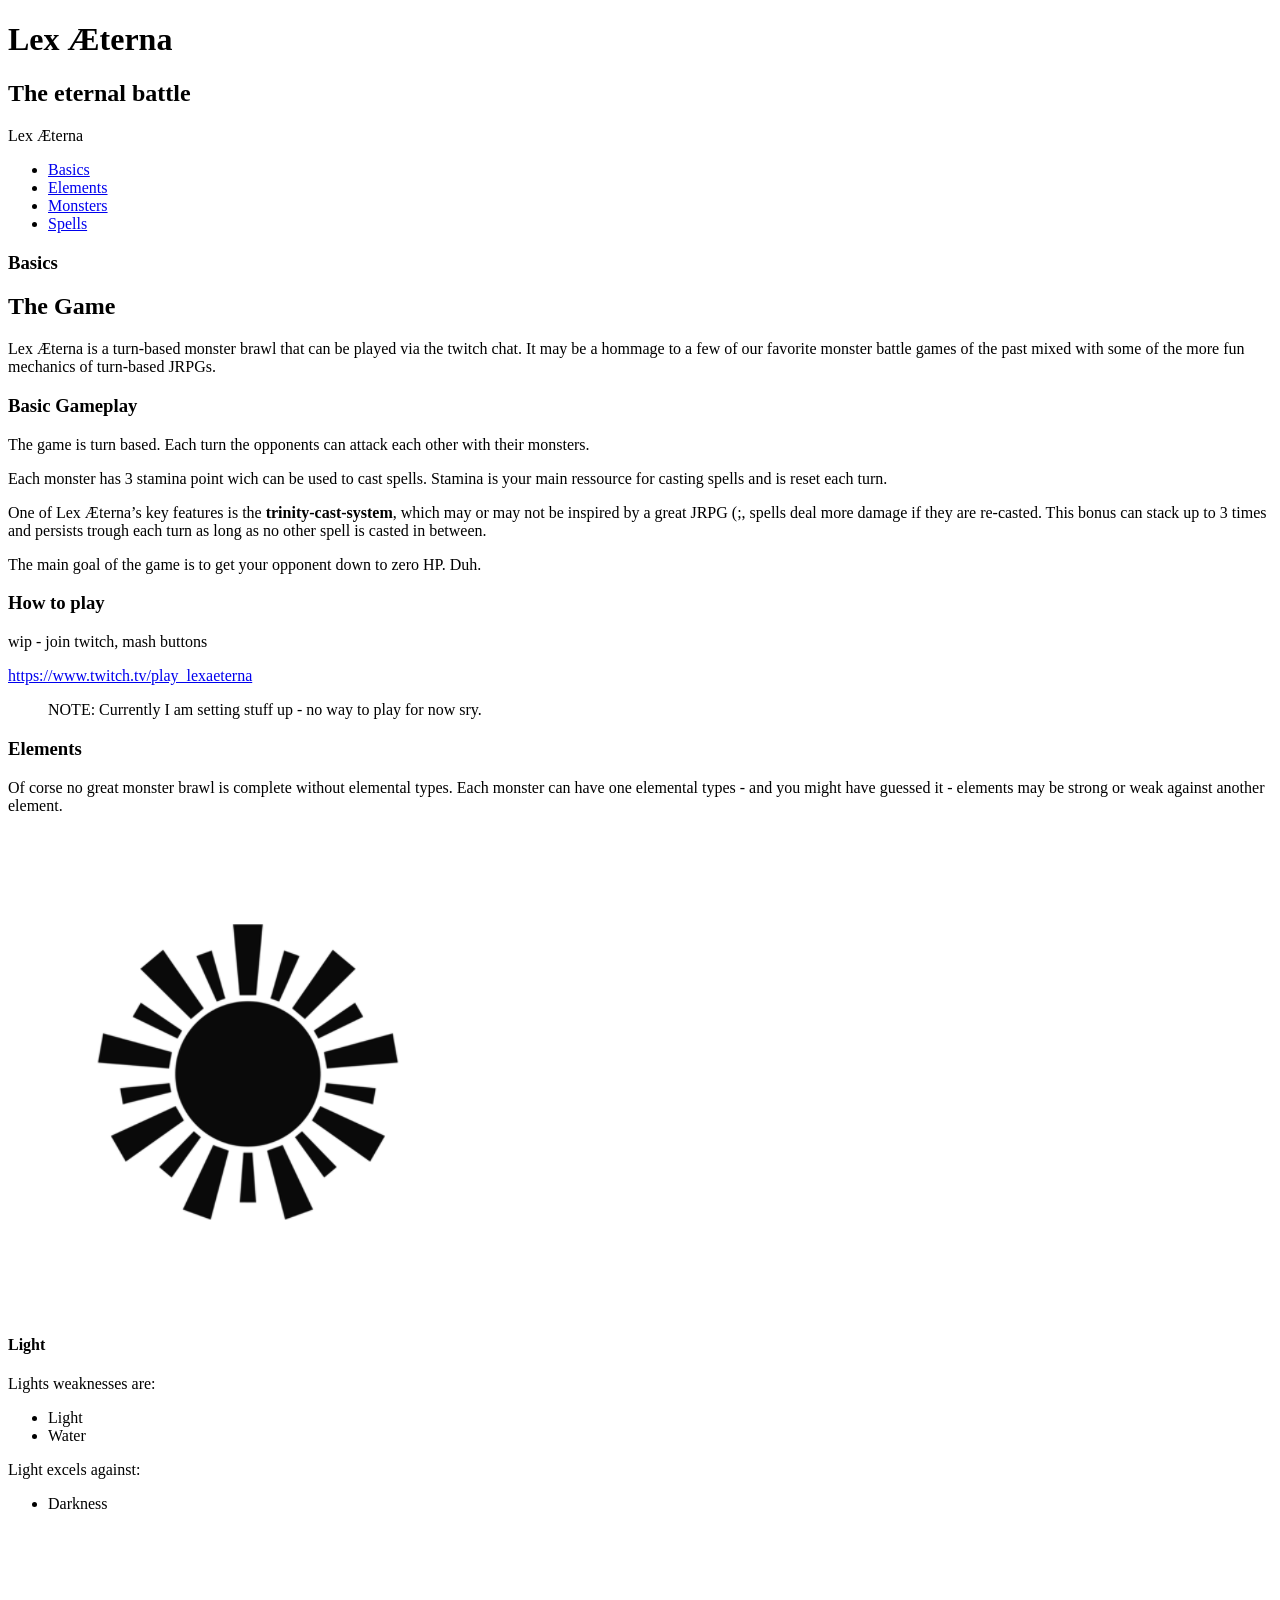
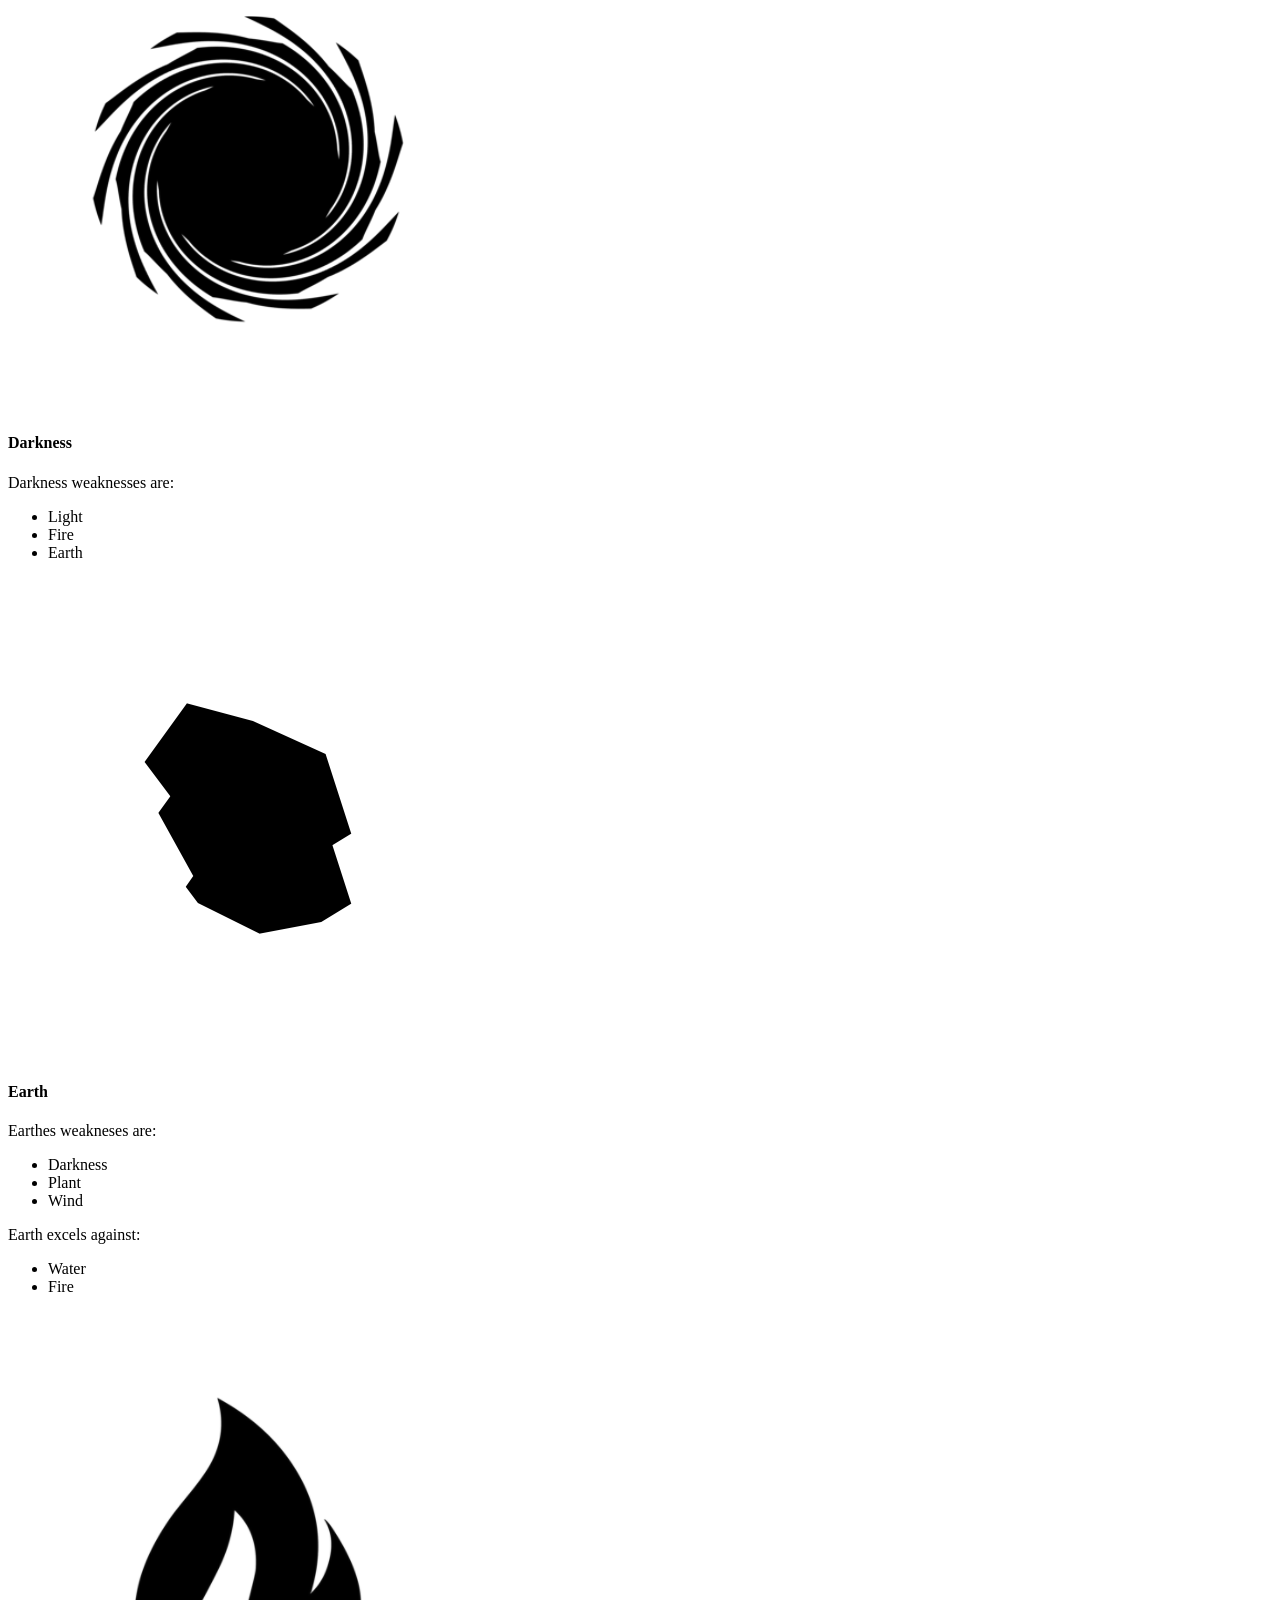
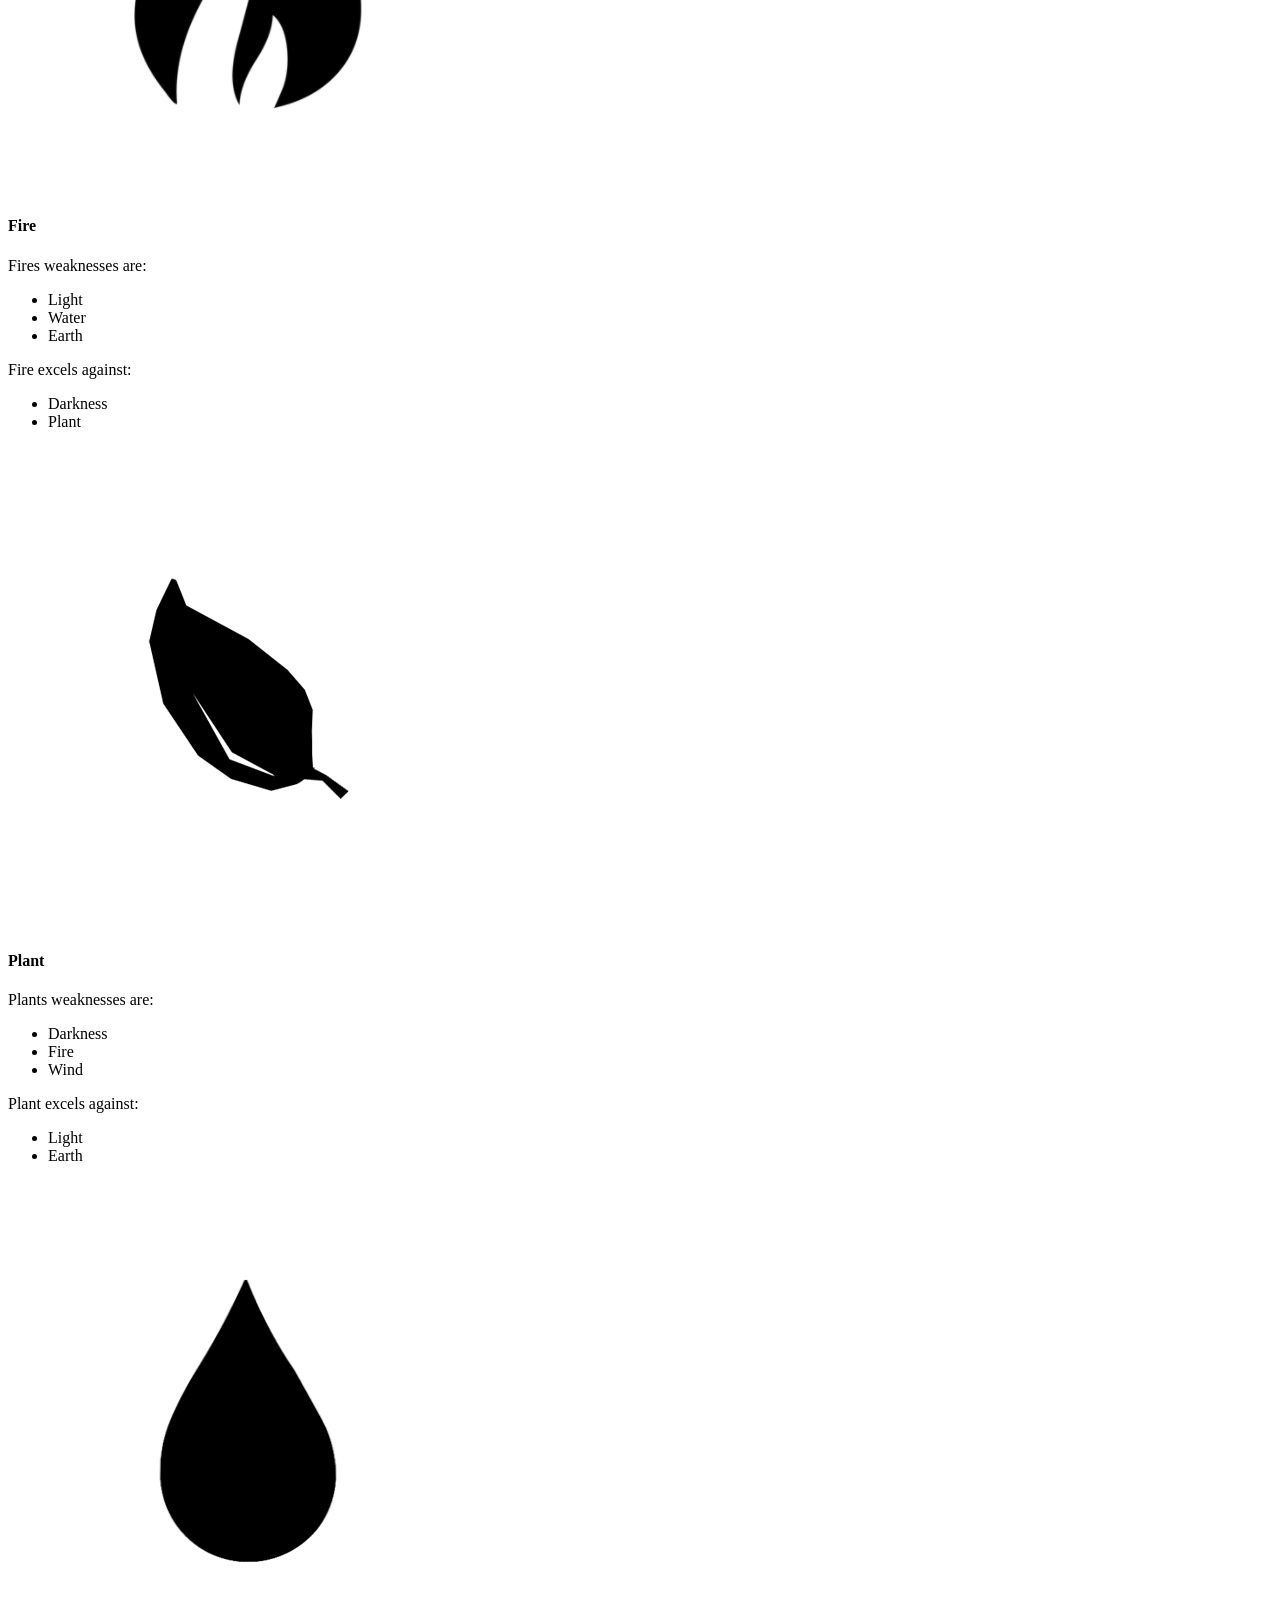
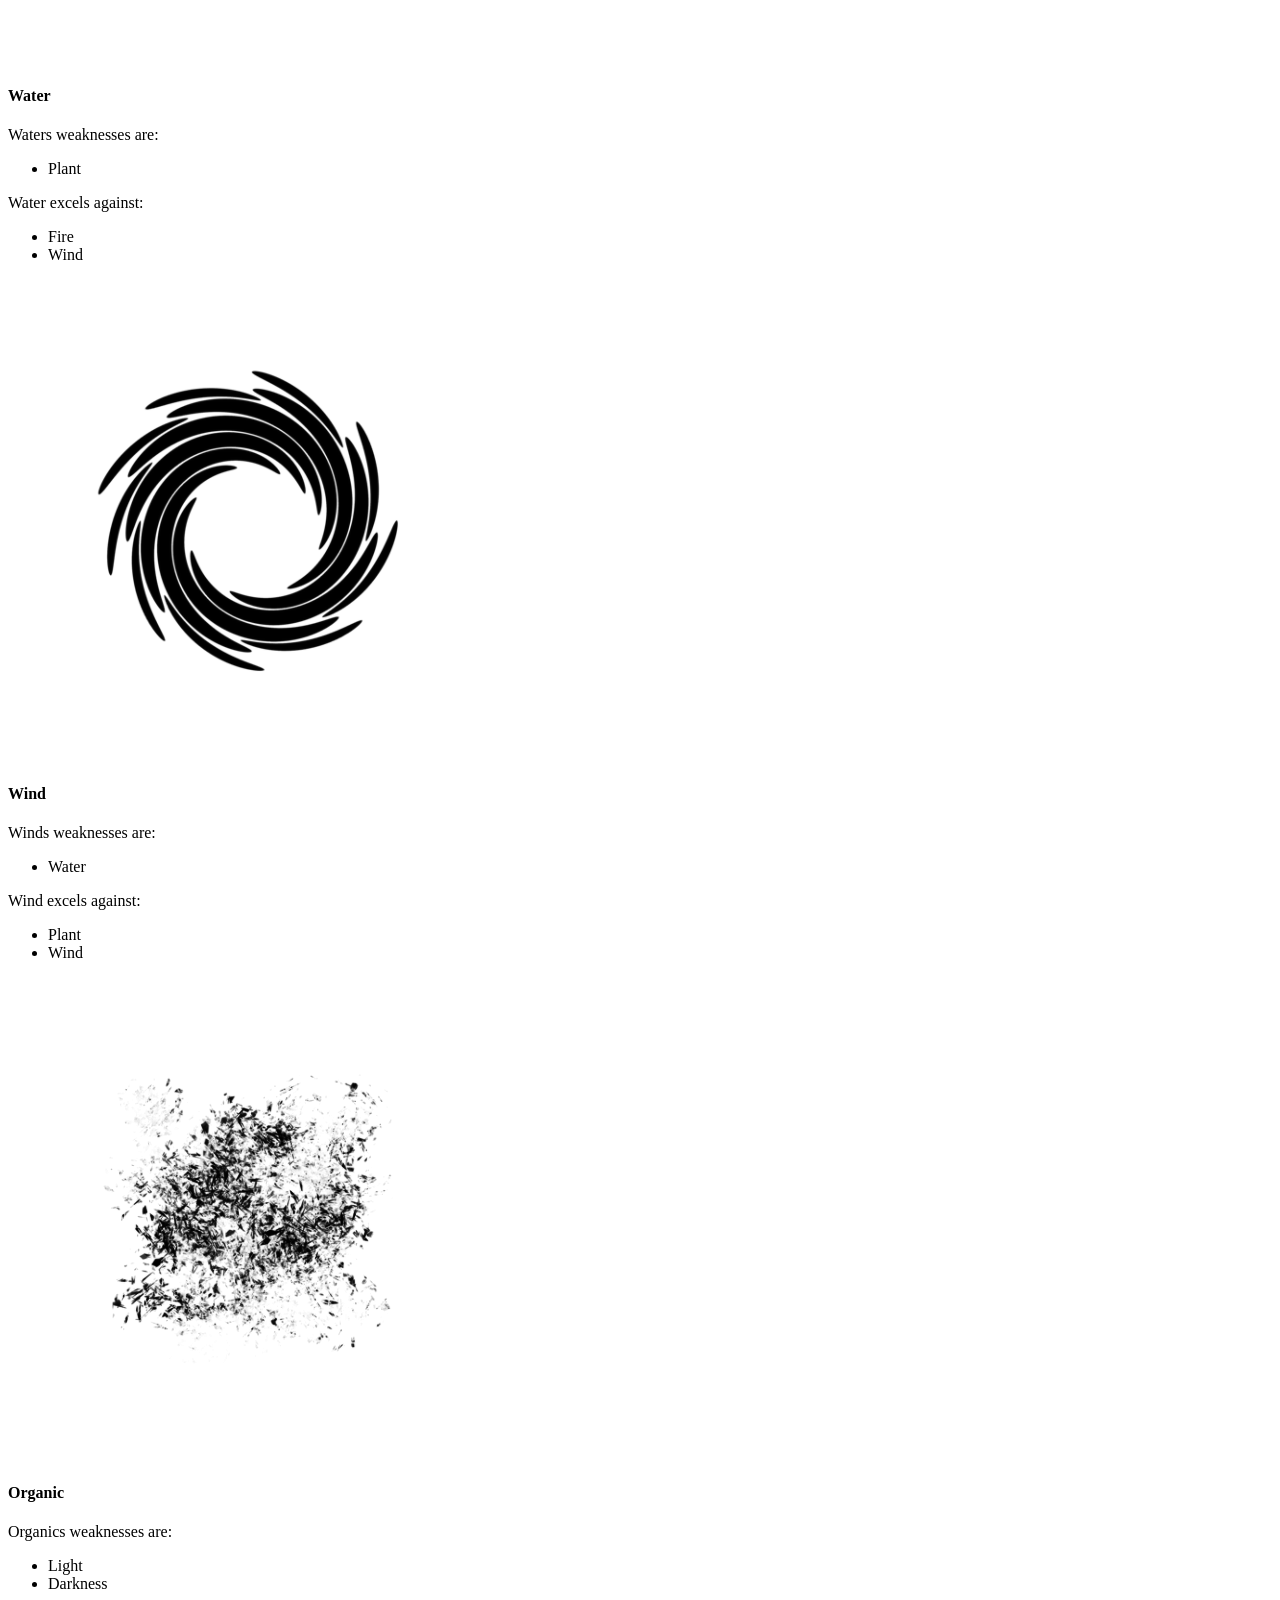
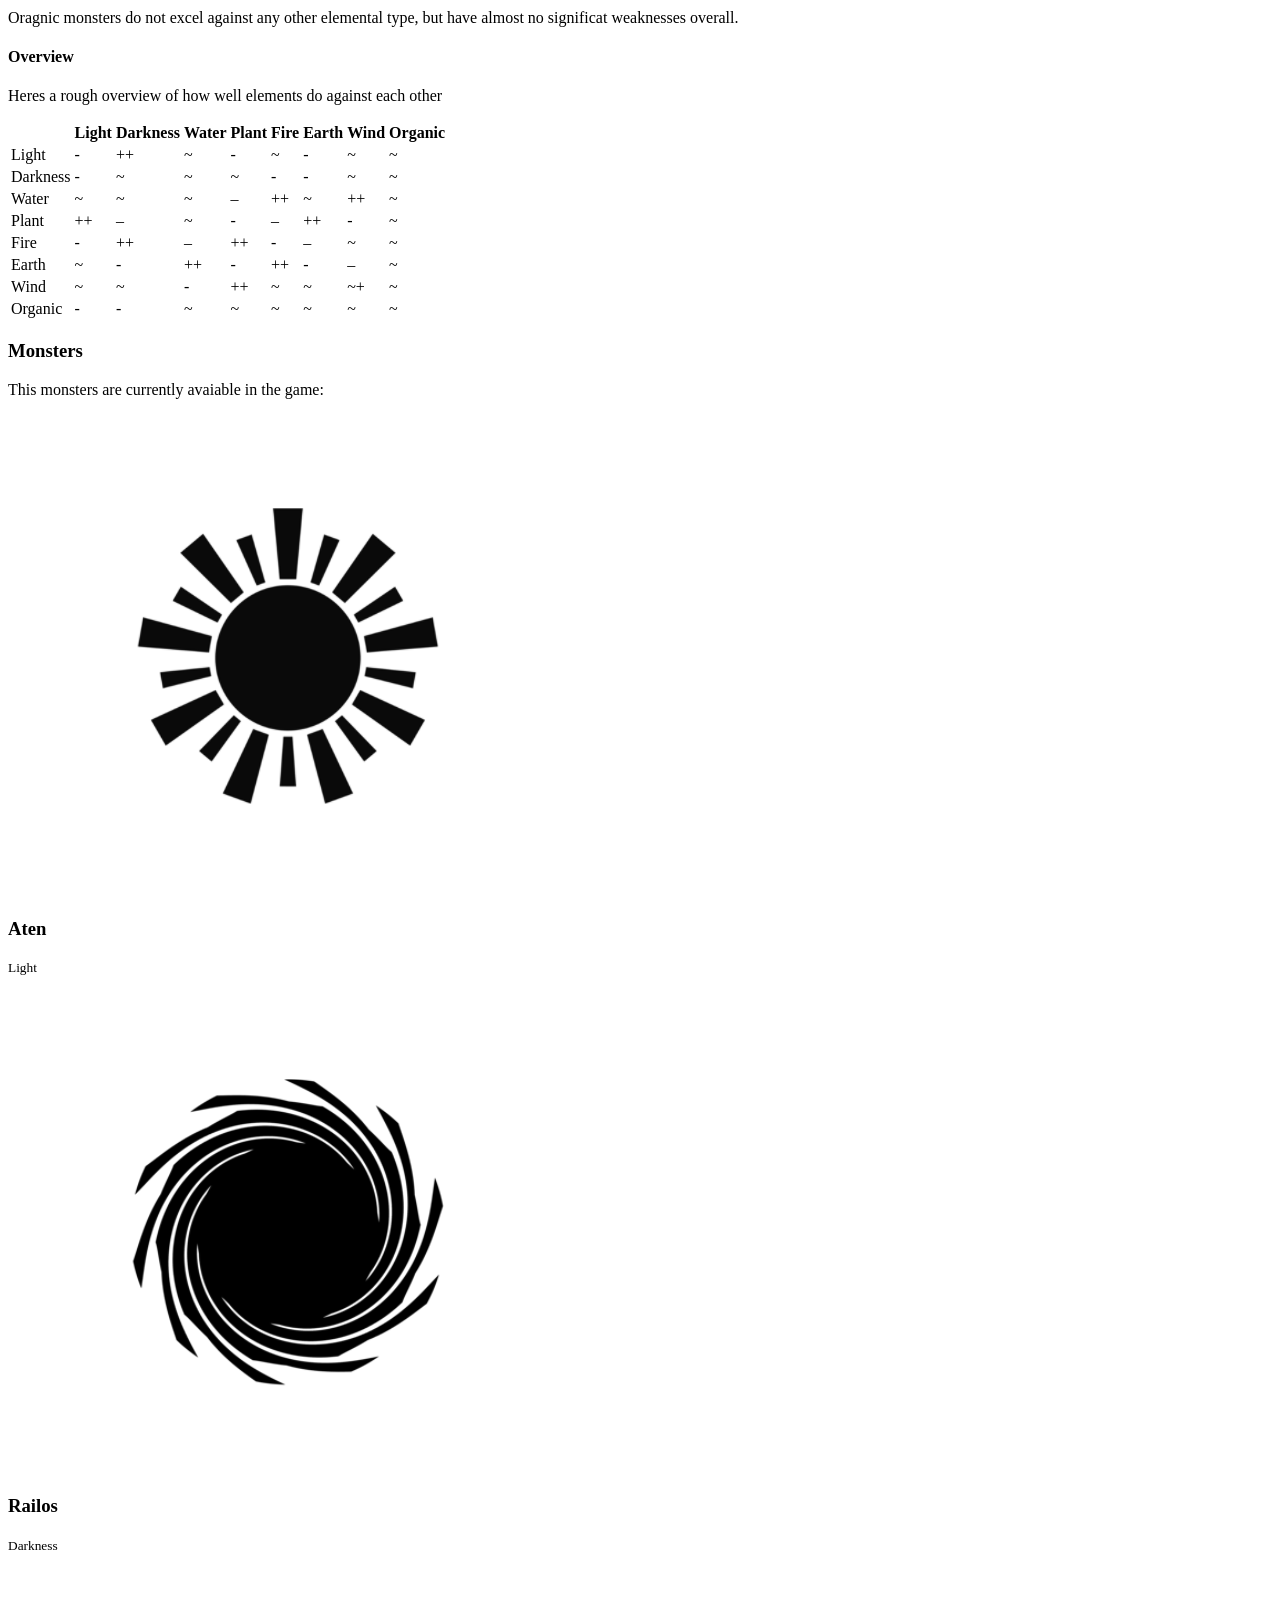
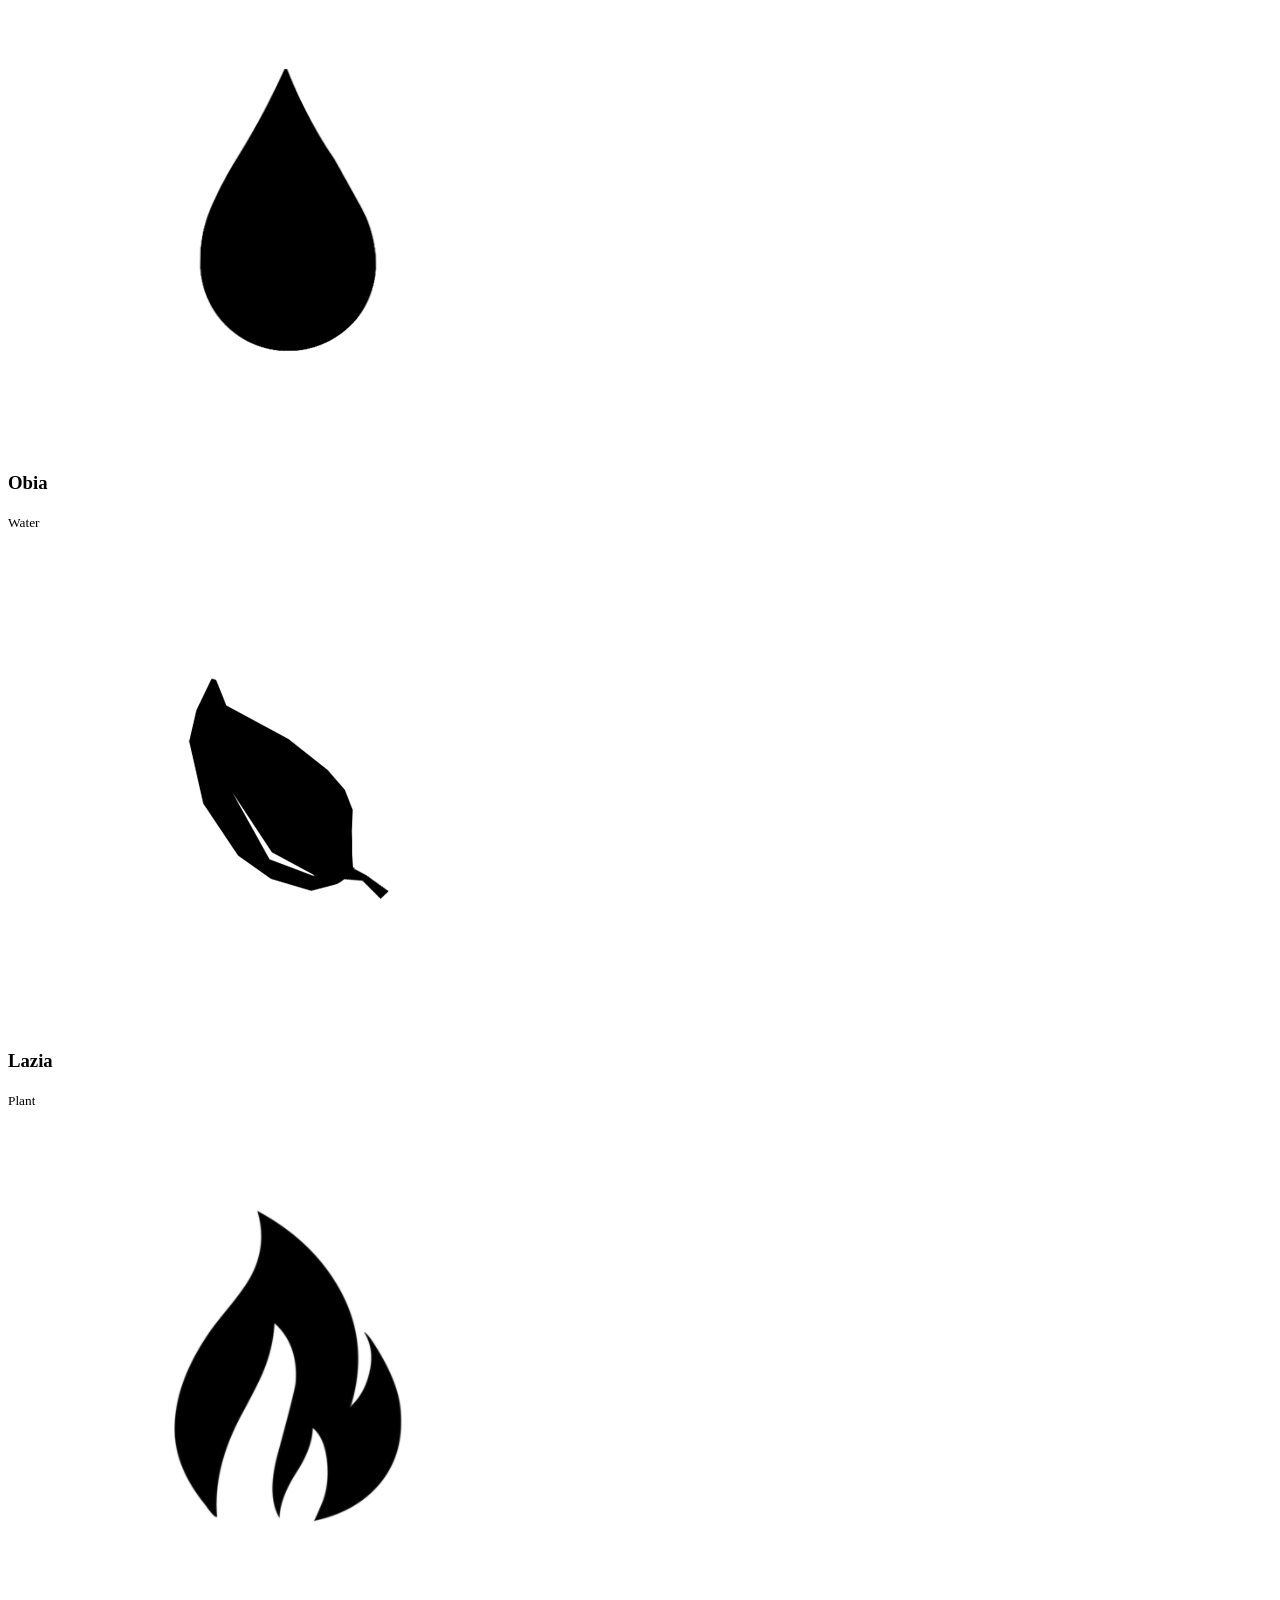
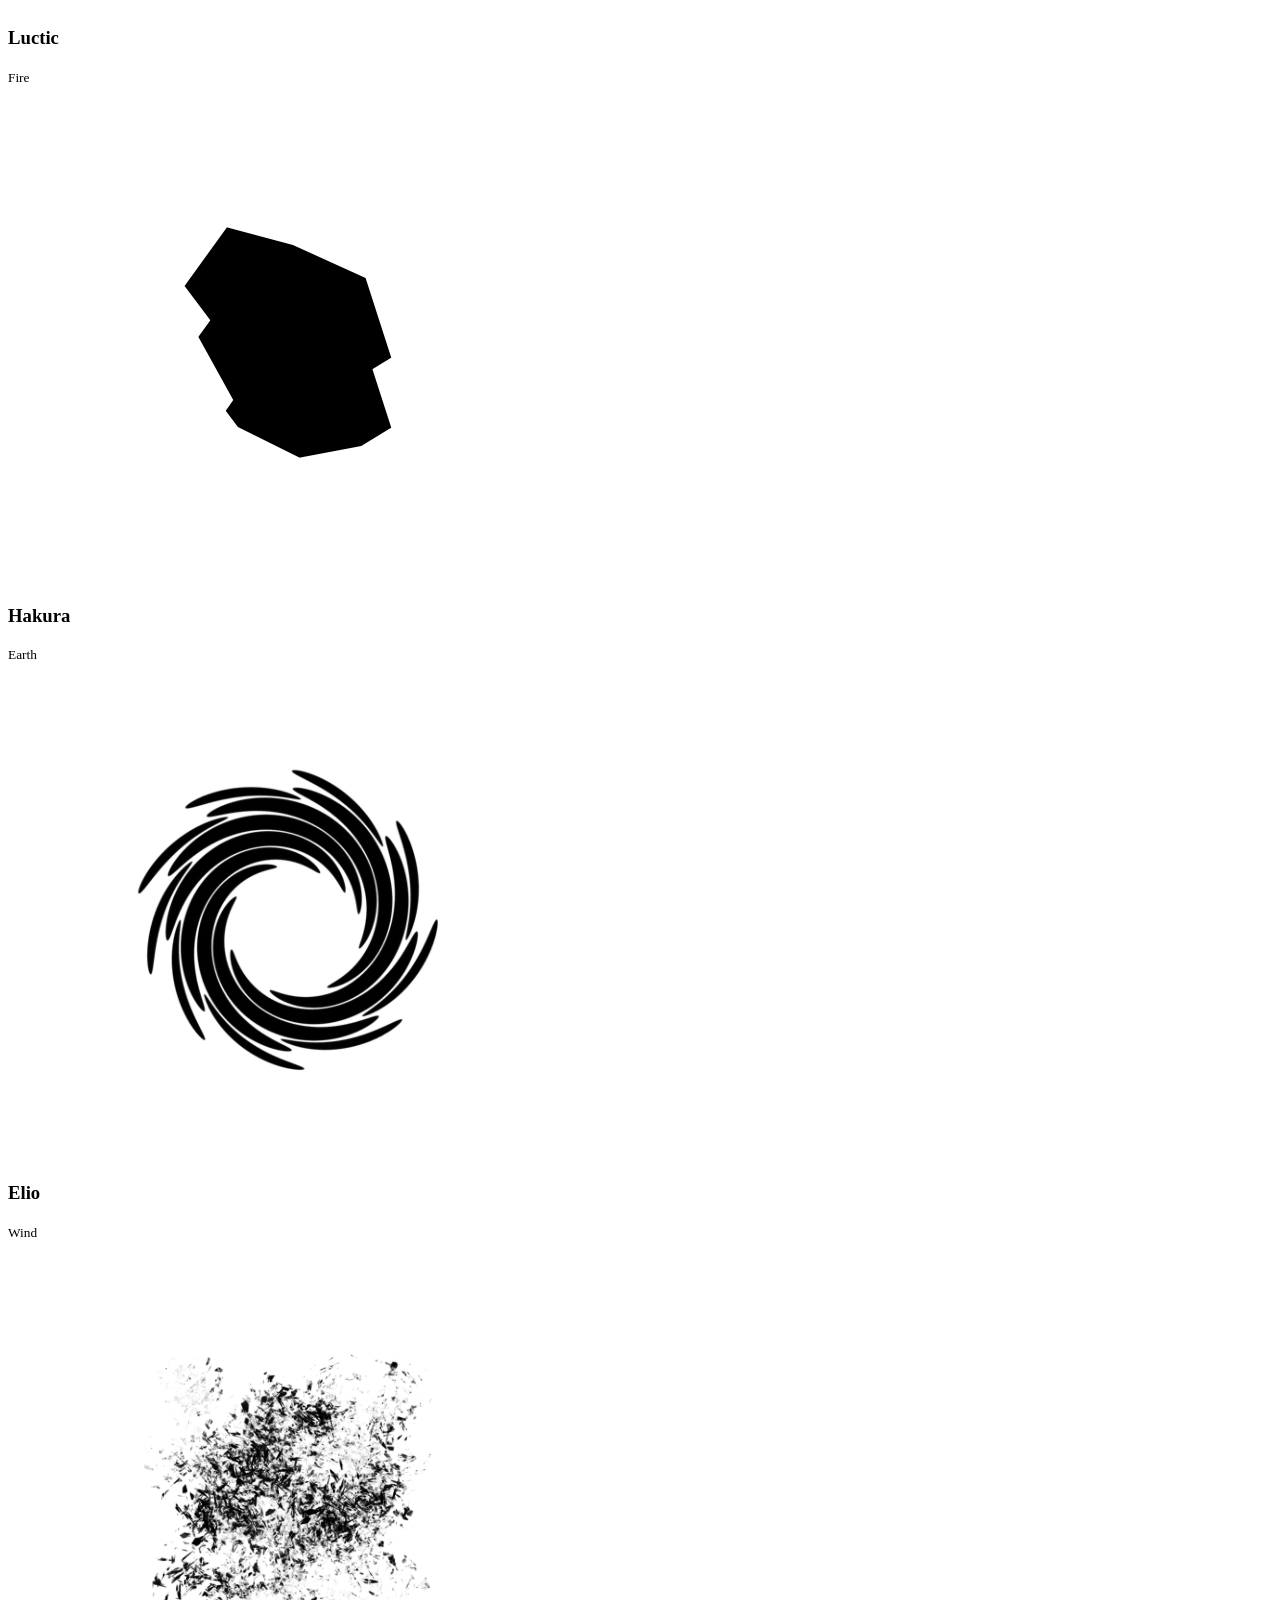
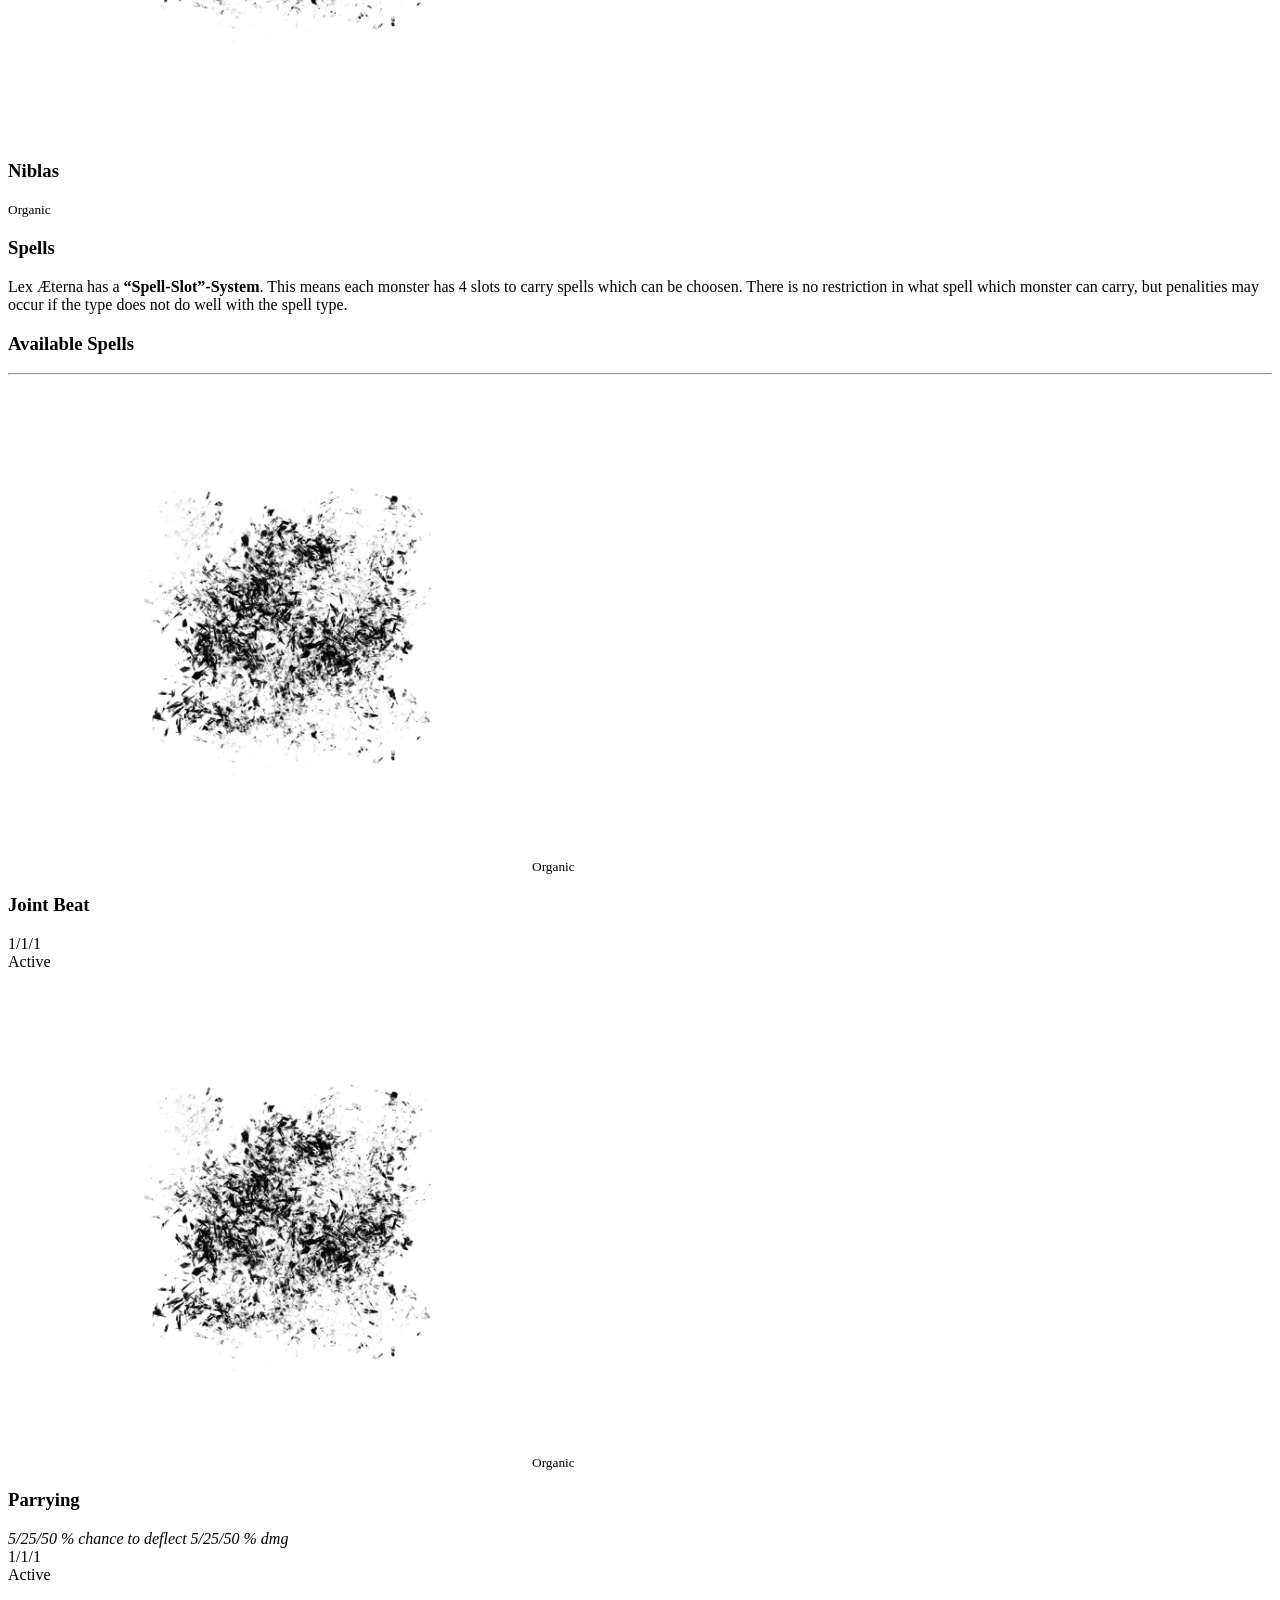
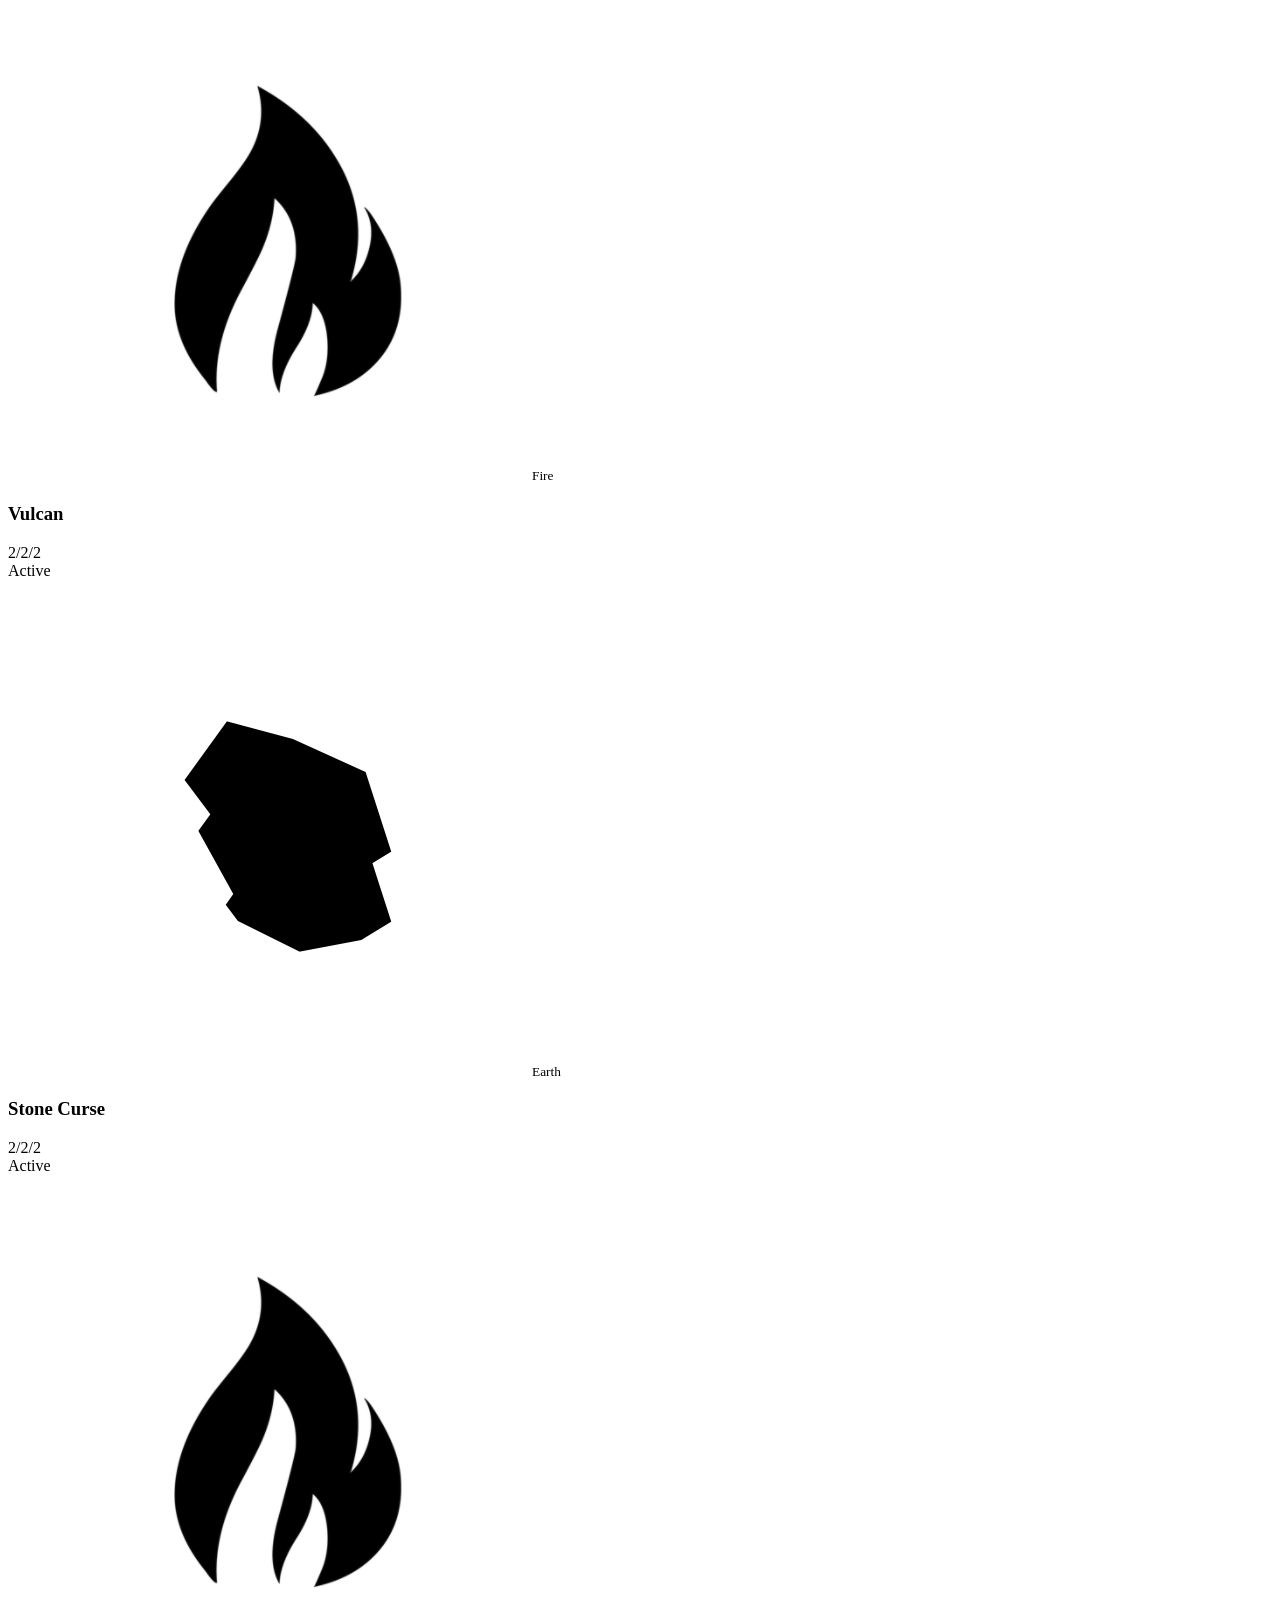
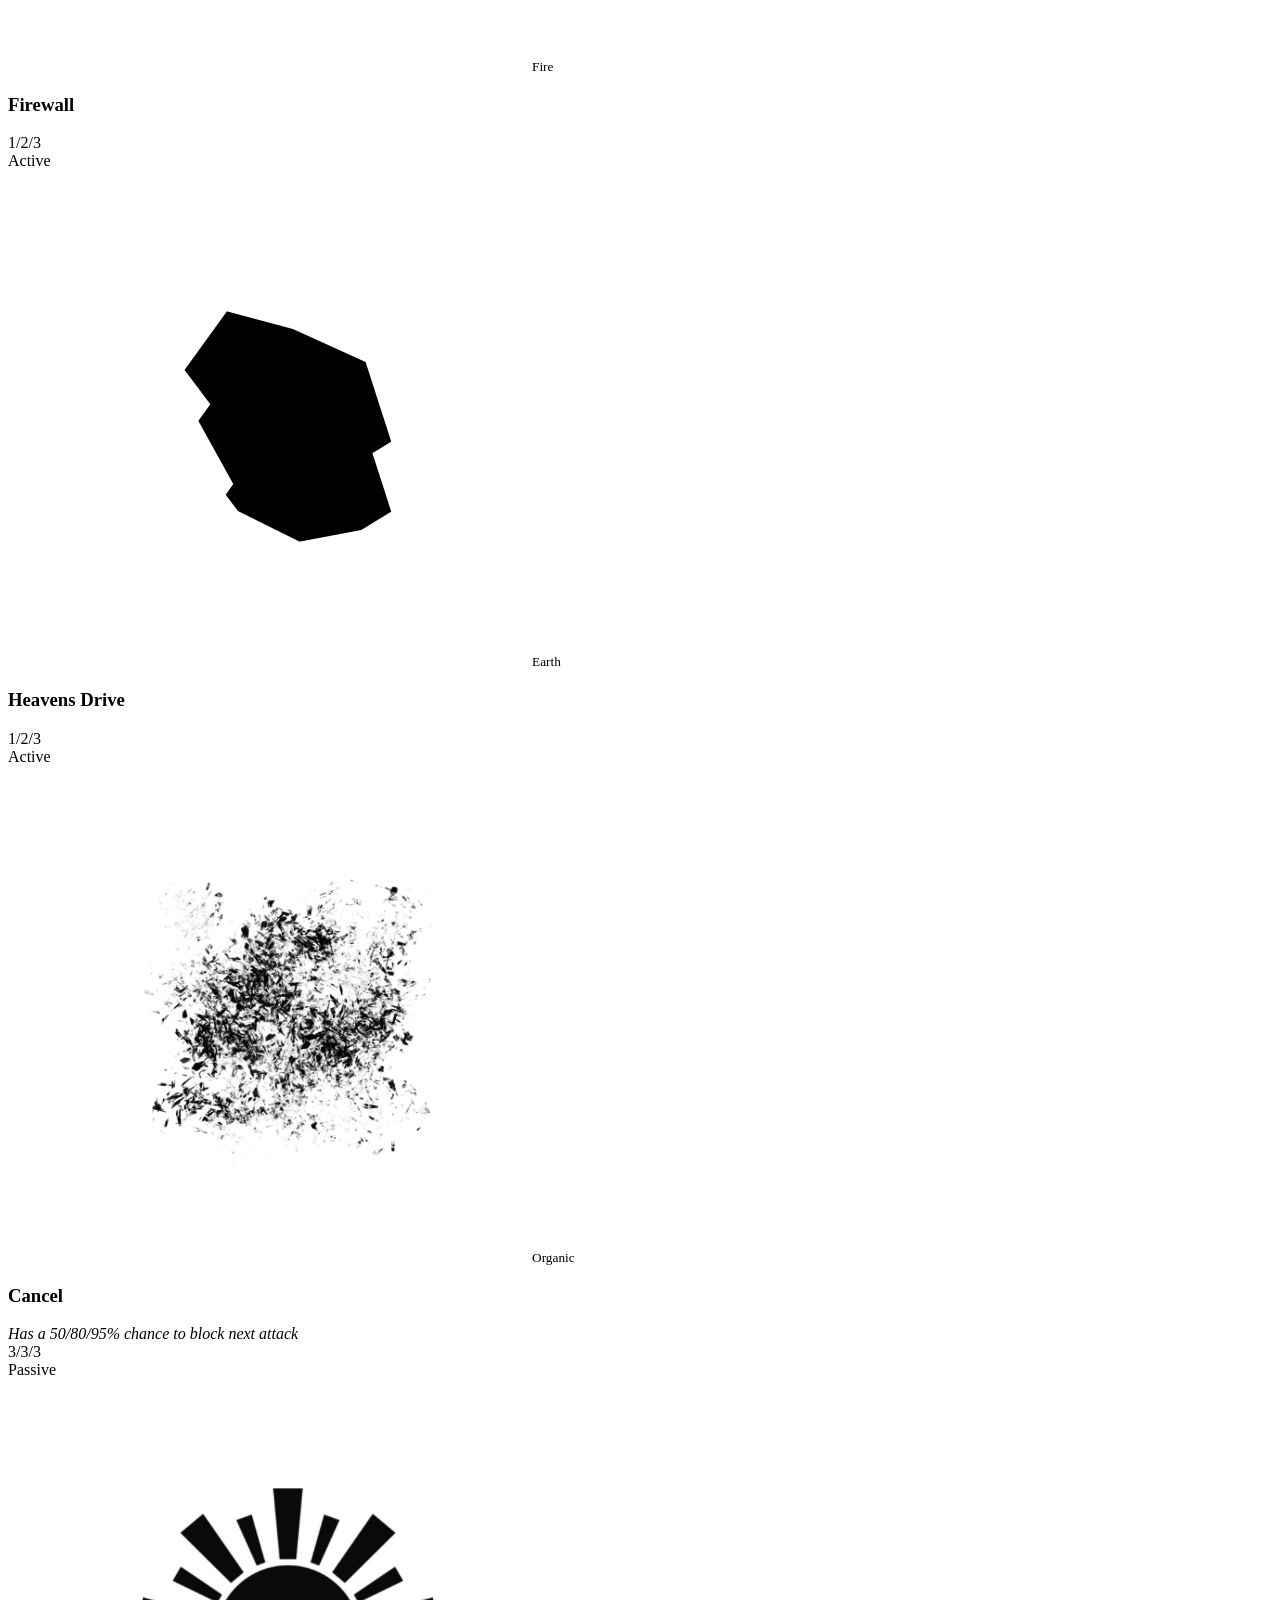
==== docs/index.html @ c3169e05 "fixed paths" ====
<!DOCTYPE html>
<html><meta http-equiv="Content-Type" content="text/html" charset="UTF-8" />
<meta http-equiv="X-UA-Compatible" content="IE=edge,chrome=1" />

<title>Lex Æterna</title>

<link rel="shortcut icon" href="https://eisenwinter.github.io/play-lexaeterna/images/favicon.png" type="image/png"/>

<meta name="description" content="Nutrition Coach &amp; Chef Consultant" />
<meta name="keywords" content="some, keywords, for, seo, you, know, google, duckduckgo, and, such" />
<meta name="referrer" content="no-referrer-when-downgrade" />

<meta name="HandheldFriendly" content="True" />
<meta name="MobileOptimized" content="320" />
<meta name="viewport" content="width=device-width, initial-scale=1.0" />





<link rel="stylesheet" href="https://eisenwinter.github.io/play-lexaeterna/sass/screen.css">


<meta property="og:title" content="" />
<meta property="og:description" content="Nutrition Coach &amp; Chef Consultant" />
<meta property="og:type" content="website" />
<meta property="og:url" content="https://eisenwinter.github.io/play-lexaeterna/" />
<meta property="og:image" content="https://eisenwinter.github.io/play-lexaeterna/images/cover-image.jpg"/>
<meta property="og:site_name" content="Jane Doe - Nutrition Coach &amp; Chef Consultant" />

<meta name="twitter:card" content="summary_large_image"/>
<meta name="twitter:image" content="https://eisenwinter.github.io/play-lexaeterna/images/cover-image.jpg"/>

<meta name="twitter:title" content=""/>
<meta name="twitter:description" content="Nutrition Coach &amp; Chef Consultant"/>

<meta itemprop="name" content="">
<meta itemprop="description" content="Nutrition Coach &amp; Chef Consultant">

<body><div id="content">



<header class="hero is-primary has-text-centered">
  <div class="hero-body">
    <div class="container">
      <h1 class="title is-1">
        Lex Æterna
      </h1>
      <h2 class="subtitle">
        The eternal battle
      </h2>
    </div>
  </div>
</header>


<div class="columns">
  <div class="column is-1">
    <article class="panel is-primary fixed">
      <p class="panel-heading">
        Lex Æterna
      </p>
    <aside class="menu ">
      <ul class="menu-list">
        
        <li><a href="#sec-basics">Basics</a></li>
      
        
        <li><a href="#sec-elements">Elements</a></li>
      
        
        <li><a href="#sec-monsters">Monsters</a></li>
      
        
        <li><a href="#sec-spells">Spells</a></li>
      
        
      
      </ul>
    </aside>
  </article>
  </div>
  <div class="column">
    
    <section class="section">
      <div class="container">
        <article
          id="sec-basics"
          class="content-area first">
          <h1 class="title">Basics</h1>
          <div class="content"><h2 id="the-game">The Game</h2>
<p>Lex Æterna is a turn-based monster brawl that can be played 
via the twitch chat. It may be a hommage to a few of our favorite monster battle games of the past mixed with some of the more fun mechanics of turn-based JRPGs.</p>
<h3 id="basic-gameplay">Basic Gameplay</h3>
<p>The game is turn based. Each turn the opponents can attack each other with their monsters.</p>
<p>Each monster has 3 stamina point wich can be used to cast spells. Stamina is your main ressource for casting spells and is reset each turn.</p>
<p>One of Lex Æterna&rsquo;s key features is the <strong>trinity-cast-system</strong>, which may or may not be inspired by a great JRPG (;, spells deal more damage if they are re-casted. This bonus can stack up to 3 times and persists trough each turn as long as no other spell is casted in between.</p>
<p>The main goal of the game is to get your opponent down to zero HP. Duh.</p>
<h3 id="how-to-play">How to play</h3>
<p>wip - join twitch, mash buttons</p>
<p><a href="https://www.twitch.tv/play_lexaeterna">https://www.twitch.tv/play_lexaeterna</a></p>
<blockquote>
<p>NOTE: Currently I am setting stuff up - no way to play for now sry.</p>
</blockquote>
</div>

        </article>
      </div>
    </section> 
  
    <section class="section">
      <div class="container">
        <article
          id="sec-elements"
          class="content-area ">
          <h1 class="title">Elements</h1>
          <div class="content"><p>Of corse no great monster brawl is complete without elemental types. Each monster can have one elemental types - and you might have guessed it - elements may be strong or weak against another element.</p>
<div class="container has-text-centered">
  <img src="public/elements/light.png">
  <h4 class="title is-2">
    Light
  </h4>
</div>

<div class="columns columns-max-500-ma">
  
<div class="column">
    <p>Lights weaknesses are:</p>
<ul>
<li>Light</li>
<li>Water</li>
</ul>

</div>
<div class="column">
    <p>Light excels against:</p>
<ul>
<li>Darkness</li>
</ul>

</div>

</div>  
<div class="container has-text-centered">
  <img src="public/elements/darkness.png">
  <h4 class="title is-2">
    Darkness
  </h4>
</div>

<div class="columns columns-max-500-ma">
  
<div class="column">
    <p>Darkness weaknesses are:</p>
<ul>
<li>Light</li>
<li>Fire</li>
<li>Earth</li>
</ul>

</div>
<div class="column">
    
</div>

</div>  
<div class="container has-text-centered">
  <img src="public/elements/earth.png">
  <h4 class="title is-2">
    Earth
  </h4>
</div>

<div class="columns columns-max-500-ma">
  
<div class="column">
    <p>Earthes weakneses are:</p>
<ul>
<li>Darkness</li>
<li>Plant</li>
<li>Wind</li>
</ul>

</div>
<div class="column">
    <p>Earth excels against:</p>
<ul>
<li>Water</li>
<li>Fire</li>
</ul>

</div>

</div>  
<div class="container has-text-centered">
  <img src="public/elements/fire.png">
  <h4 class="title is-2">
    Fire
  </h4>
</div>

<div class="columns columns-max-500-ma">
  
<div class="column">
    <p>Fires weaknesses are:</p>
<ul>
<li>Light</li>
<li>Water</li>
<li>Earth</li>
</ul>

</div>
<div class="column">
    <p>Fire excels against:</p>
<ul>
<li>Darkness</li>
<li>Plant</li>
</ul>

</div>

</div>  
<div class="container has-text-centered">
  <img src="public/elements/plant.png">
  <h4 class="title is-2">
    Plant
  </h4>
</div>

<div class="columns columns-max-500-ma">
  
<div class="column">
    <p>Plants weaknesses are:</p>
<ul>
<li>Darkness</li>
<li>Fire</li>
<li>Wind</li>
</ul>

</div>
<div class="column">
    <p>Plant excels against:</p>
<ul>
<li>Light</li>
<li>Earth</li>
</ul>

</div>

</div>  
<div class="container has-text-centered">
  <img src="public/elements/water.png">
  <h4 class="title is-2">
    Water
  </h4>
</div>

<div class="columns columns-max-500-ma">
  
<div class="column">
    <p>Waters weaknesses are:</p>
<ul>
<li>Plant</li>
</ul>

</div>
<div class="column">
    <p>Water excels against:</p>
<ul>
<li>Fire</li>
<li>Wind</li>
</ul>

</div>

</div>  
<div class="container has-text-centered">
  <img src="public/elements/wind.png">
  <h4 class="title is-2">
    Wind
  </h4>
</div>

<div class="columns columns-max-500-ma">
  
<div class="column">
    <p>Winds weaknesses are:</p>
<ul>
<li>Water</li>
</ul>

</div>
<div class="column">
    <p>Wind excels against:</p>
<ul>
<li>Plant</li>
<li>Wind</li>
</ul>

</div>

</div>  
<div class="container has-text-centered">
  <img src="public/elements/organic.png">
  <h4 class="title is-2">
    Organic
  </h4>
</div>

<div class="columns columns-max-500-ma">
  
<div class="column">
    <p>Organics weaknesses are:</p>
<ul>
<li>Light</li>
<li>Darkness</li>
</ul>

</div>
<div class="column">
    <p>Oragnic monsters do not excel against any other elemental type, 
but have almost no significat weaknesses overall.</p>

</div>

</div>  
<h4 id="overview">Overview</h4>
<p>Heres a rough overview of how well elements do against each other</p>
<table>
<thead>
<tr>
<th></th>
<th>Light</th>
<th>Darkness</th>
<th>Water</th>
<th>Plant</th>
<th>Fire</th>
<th>Earth</th>
<th>Wind</th>
<th>Organic</th>
</tr>
</thead>
<tbody>
<tr>
<td>Light</td>
<td>-</td>
<td>++</td>
<td>~</td>
<td>-</td>
<td>~</td>
<td>-</td>
<td>~</td>
<td>~</td>
</tr>
<tr>
<td>Darkness</td>
<td>-</td>
<td>~</td>
<td>~</td>
<td>~</td>
<td>-</td>
<td>-</td>
<td>~</td>
<td>~</td>
</tr>
<tr>
<td>Water</td>
<td>~</td>
<td>~</td>
<td>~</td>
<td>&ndash;</td>
<td>++</td>
<td>~</td>
<td>++</td>
<td>~</td>
</tr>
<tr>
<td>Plant</td>
<td>++</td>
<td>&ndash;</td>
<td>~</td>
<td>-</td>
<td>&ndash;</td>
<td>++</td>
<td>-</td>
<td>~</td>
</tr>
<tr>
<td>Fire</td>
<td>-</td>
<td>++</td>
<td>&ndash;</td>
<td>++</td>
<td>-</td>
<td>&ndash;</td>
<td>~</td>
<td>~</td>
</tr>
<tr>
<td>Earth</td>
<td>~</td>
<td>-</td>
<td>++</td>
<td>-</td>
<td>++</td>
<td>-</td>
<td>&ndash;</td>
<td>~</td>
</tr>
<tr>
<td>Wind</td>
<td>~</td>
<td>~</td>
<td>-</td>
<td>++</td>
<td>~</td>
<td>~</td>
<td>~+</td>
<td>~</td>
</tr>
<tr>
<td>Organic</td>
<td>-</td>
<td>-</td>
<td>~</td>
<td>~</td>
<td>~</td>
<td>~</td>
<td>~</td>
<td>~</td>
</tr>
</tbody>
</table>
</div>

        </article>
      </div>
    </section> 
  
    <section class="section">
      <div class="container">
        <article
          id="sec-monsters"
          class="content-area ">
          <h1 class="title">Monsters</h1>
          <div class="content"><p>This monsters are currently avaiable in the game:</p>

    <article class="media">
        <figure class="media-left image is-32x32">
            <img src="public/elements/light.png">
        </figure>
        <div class="media-content">
          <div class="content">
            <h3>Aten</h3>
            <small> Light</small>
          </div>
         
        </div>
      </article>

    <article class="media">
        <figure class="media-left image is-32x32">
            <img src="public/elements/darkness.png">
        </figure>
        <div class="media-content">
          <div class="content">
            <h3>Railos</h3>
            <small> Darkness</small>
          </div>
         
        </div>
      </article>

    <article class="media">
        <figure class="media-left image is-32x32">
            <img src="public/elements/water.png">
        </figure>
        <div class="media-content">
          <div class="content">
            <h3>Obia</h3>
            <small> Water</small>
          </div>
         
        </div>
      </article>

    <article class="media">
        <figure class="media-left image is-32x32">
            <img src="public/elements/plant.png">
        </figure>
        <div class="media-content">
          <div class="content">
            <h3>Lazia</h3>
            <small> Plant</small>
          </div>
         
        </div>
      </article>

    <article class="media">
        <figure class="media-left image is-32x32">
            <img src="public/elements/fire.png">
        </figure>
        <div class="media-content">
          <div class="content">
            <h3>Luctic</h3>
            <small> Fire</small>
          </div>
         
        </div>
      </article>

    <article class="media">
        <figure class="media-left image is-32x32">
            <img src="public/elements/earth.png">
        </figure>
        <div class="media-content">
          <div class="content">
            <h3>Hakura</h3>
            <small> Earth</small>
          </div>
         
        </div>
      </article>

    <article class="media">
        <figure class="media-left image is-32x32">
            <img src="public/elements/wind.png">
        </figure>
        <div class="media-content">
          <div class="content">
            <h3>Elio</h3>
            <small> Wind</small>
          </div>
         
        </div>
      </article>

    <article class="media">
        <figure class="media-left image is-32x32">
            <img src="public/elements/organic.png">
        </figure>
        <div class="media-content">
          <div class="content">
            <h3>Niblas</h3>
            <small> Organic</small>
          </div>
         
        </div>
      </article>


</div>

        </article>
      </div>
    </section> 
  
    <section class="section">
      <div class="container">
        <article
          id="sec-spells"
          class="content-area last">
          <h1 class="title">Spells</h1>
          <div class="content"><p>Lex Æterna has a <strong>&ldquo;Spell-Slot&rdquo;-System</strong>. This means each monster has 4 slots 
to carry spells which can be choosen. There is no restriction in what spell which monster can carry, but penalities may occur if the type does not do well with the spell type.</p>
<h3 id="available-spells">Available Spells</h3>
<hr>

<article class="media">
    <figure class="media-left image is-64x64">
        <img src="public/elements/organic.png">
        <small>     Organic</small>
    </figure>
    <div class="media-content">
        <div class="content">
            <h3> Joint Beat            </h3>
            <p>
                         
           
               
            </p>
            <em></em>
        </div>

    </div>
    <div class="media-right">
        1/1/1
        <br>
        Active
    </div>
</article>

<article class="media">
    <figure class="media-left image is-64x64">
        <img src="public/elements/organic.png">
        <small>     Organic</small>
    </figure>
    <div class="media-content">
        <div class="content">
            <h3> Parrying            </h3>
            <p>
                         
           
               
            </p>
            <em>5/25/50 % chance to deflect 5/25/50 % dmg</em>
        </div>

    </div>
    <div class="media-right">
        1/1/1
        <br>
        Active
    </div>
</article>

<article class="media">
    <figure class="media-left image is-64x64">
        <img src="public/elements/fire.png">
        <small>     Fire</small>
    </figure>
    <div class="media-content">
        <div class="content">
            <h3> Vulcan            </h3>
            <p>
                         
           
               
            </p>
            <em></em>
        </div>

    </div>
    <div class="media-right">
        2/2/2
        <br>
        Active
    </div>
</article>

<article class="media">
    <figure class="media-left image is-64x64">
        <img src="public/elements/earth.png">
        <small>     Earth</small>
    </figure>
    <div class="media-content">
        <div class="content">
            <h3> Stone Curse            </h3>
            <p>
                         
           
               
            </p>
            <em></em>
        </div>

    </div>
    <div class="media-right">
        2/2/2
        <br>
        Active
    </div>
</article>

<article class="media">
    <figure class="media-left image is-64x64">
        <img src="public/elements/fire.png">
        <small>     Fire</small>
    </figure>
    <div class="media-content">
        <div class="content">
            <h3> Firewall            </h3>
            <p>
                         
           
               
            </p>
            <em></em>
        </div>

    </div>
    <div class="media-right">
        1/2/3
        <br>
        Active
    </div>
</article>

<article class="media">
    <figure class="media-left image is-64x64">
        <img src="public/elements/earth.png">
        <small>     Earth</small>
    </figure>
    <div class="media-content">
        <div class="content">
            <h3> Heavens Drive            </h3>
            <p>
                         
           
               
            </p>
            <em></em>
        </div>

    </div>
    <div class="media-right">
        1/2/3
        <br>
        Active
    </div>
</article>

<article class="media">
    <figure class="media-left image is-64x64">
        <img src="public/elements/organic.png">
        <small>     Organic</small>
    </figure>
    <div class="media-content">
        <div class="content">
            <h3> Cancel            </h3>
            <p>
                         
           
               
            </p>
            <em>Has a 50/80/95% chance to block next attack</em>
        </div>

    </div>
    <div class="media-right">
        3/3/3
        <br>
        Passive
    </div>
</article>

<article class="media">
    <figure class="media-left image is-64x64">
        <img src="public/elements/light.png">
        <small>     Light</small>
    </figure>
    <div class="media-content">
        <div class="content">
            <h3> Snowblind            </h3>
            <p>
                         
           
               
            </p>
            <em>Boosts the following attack if its of type light by 10/15/25%</em>
        </div>

    </div>
    <div class="media-right">
        1/2/2
        <br>
        Passive
    </div>
</article>

<article class="media">
    <figure class="media-left image is-64x64">
        <img src="public/elements/darkness.png">
        <small>     Darkness</small>
    </figure>
    <div class="media-content">
        <div class="content">
            <h3> Devour            </h3>
            <p>
                         
           
               
            </p>
            <em>Might steal 1/5/10% of enemies stats</em>
        </div>

    </div>
    <div class="media-right">
        1/2/2
        <br>
        Active
    </div>
</article>

<article class="media">
    <figure class="media-left image is-64x64">
        <img src="public/elements/water.png">
        <small>     Water</small>
    </figure>
    <div class="media-content">
        <div class="content">
            <h3> Water Rift            </h3>
            <p>
                         
           
               
            </p>
            <em></em>
        </div>

    </div>
    <div class="media-right">
        1/2/3
        <br>
        Active
    </div>
</article>

<article class="media">
    <figure class="media-left image is-64x64">
        <img src="public/elements/plant.png">
        <small>     Plant</small>
    </figure>
    <div class="media-content">
        <div class="content">
            <h3> Excess Growth            </h3>
            <p>
                         
           
               
            </p>
            <em></em>
        </div>

    </div>
    <div class="media-right">
        1/2/3
        <br>
        Active
    </div>
</article>

<article class="media">
    <figure class="media-left image is-64x64">
        <img src="public/elements/fire.png">
        <small>     Fire</small>
    </figure>
    <div class="media-content">
        <div class="content">
            <h3> Ember Stick            </h3>
            <p>
                         
           
               
            </p>
            <em></em>
        </div>

    </div>
    <div class="media-right">
        1/2/3
        <br>
        Active
    </div>
</article>

<article class="media">
    <figure class="media-left image is-64x64">
        <img src="public/elements/earth.png">
        <small>     Earth</small>
    </figure>
    <div class="media-content">
        <div class="content">
            <h3> Slumping            </h3>
            <p>
                         
           
               
            </p>
            <em></em>
        </div>

    </div>
    <div class="media-right">
        1/2/3
        <br>
        Active
    </div>
</article>

<article class="media">
    <figure class="media-left image is-64x64">
        <img src="public/elements/wind.png">
        <small>     Wind</small>
    </figure>
    <div class="media-content">
        <div class="content">
            <h3> High Wind            </h3>
            <p>
                         
           
               
            </p>
            <em></em>
        </div>

    </div>
    <div class="media-right">
        1/2/3
        <br>
        Active
    </div>
</article>

<article class="media">
    <figure class="media-left image is-64x64">
        <img src="public/elements/organic.png">
        <small>     Organic</small>
    </figure>
    <div class="media-content">
        <div class="content">
            <h3> Maul            </h3>
            <p>
                         
           
               
            </p>
            <em>Might block the next attack</em>
        </div>

    </div>
    <div class="media-right">
        2/2/3
        <br>
        Active
    </div>
</article>

<article class="media">
    <figure class="media-left image is-64x64">
        <img src="public/elements/light.png">
        <small>     Light</small>
    </figure>
    <div class="media-content">
        <div class="content">
            <h3> Radiation            </h3>
            <p>
                         
           
               
            </p>
            <em>Heals 20/30/50% of hp</em>
        </div>

    </div>
    <div class="media-right">
        2/3/3
        <br>
        Passive
    </div>
</article>

<article class="media">
    <figure class="media-left image is-64x64">
        <img src="public/elements/darkness.png">
        <small>     Darkness</small>
    </figure>
    <div class="media-content">
        <div class="content">
            <h3> Event Horizon            </h3>
            <p>
                         
           
               
            </p>
            <em>After Event Horizon is casted it will be casted again next turn</em>
        </div>

    </div>
    <div class="media-right">
        2/3/3
        <br>
        Active
    </div>
</article>

<article class="media">
    <figure class="media-left image is-64x64">
        <img src="public/elements/water.png">
        <small>     Water</small>
    </figure>
    <div class="media-content">
        <div class="content">
            <h3> Epiphora            </h3>
            <p>
                         
           
               
            </p>
            <em>Has a 5% chance of increasing init</em>
        </div>

    </div>
    <div class="media-right">
        1/2/3
        <br>
        Active
    </div>
</article>

<article class="media">
    <figure class="media-left image is-64x64">
        <img src="public/elements/plant.png">
        <small>     Plant</small>
    </figure>
    <div class="media-content">
        <div class="content">
            <h3> Synthesis            </h3>
            <p>
                         
           
               
            </p>
            <em>Has a 5% chance of healing 5%</em>
        </div>

    </div>
    <div class="media-right">
        1/2/3
        <br>
        Active
    </div>
</article>

<article class="media">
    <figure class="media-left image is-64x64">
        <img src="public/elements/fire.png">
        <small>     Fire</small>
    </figure>
    <div class="media-content">
        <div class="content">
            <h3> Glow            </h3>
            <p>
                         
           
               
            </p>
            <em>Has a 5% chance of increasing sp atk</em>
        </div>

    </div>
    <div class="media-right">
        1/2/3
        <br>
        Active
    </div>
</article>

<article class="media">
    <figure class="media-left image is-64x64">
        <img src="public/elements/earth.png">
        <small>     Earth</small>
    </figure>
    <div class="media-content">
        <div class="content">
            <h3> Soil Sling            </h3>
            <p>
                         
           
               
            </p>
            <em>Has a 5% chance of increasing sp def</em>
        </div>

    </div>
    <div class="media-right">
        1/2/3
        <br>
        Active
    </div>
</article>

<article class="media">
    <figure class="media-left image is-64x64">
        <img src="public/elements/wind.png">
        <small>     Wind</small>
    </figure>
    <div class="media-content">
        <div class="content">
            <h3> Aviate Foil            </h3>
            <p>
                         
           
               
            </p>
            <em>Has a 5% chance of increasing atk</em>
        </div>

    </div>
    <div class="media-right">
        1/2/3
        <br>
        Active
    </div>
</article>

<article class="media">
    <figure class="media-left image is-64x64">
        <img src="public/elements/organic.png">
        <small>     Organic</small>
    </figure>
    <div class="media-content">
        <div class="content">
            <h3> Kioku            </h3>
            <p>
                         
           
               
            </p>
            <em>10% / 25 % &amp; 50 % chance to hit twice for 5 %, 10 %, 20 % of dmg</em>
        </div>

    </div>
    <div class="media-right">
        1/2/2
        <br>
        Active
    </div>
</article>

<article class="media">
    <figure class="media-left image is-64x64">
        <img src="public/elements/organic.png">
        <small>     Organic</small>
    </figure>
    <div class="media-content">
        <div class="content">
            <h3> Decompression            </h3>
            <p>
                         
           
               
            </p>
            <em>Increases def by 50 / 70 / 90 for the next turn</em>
        </div>

    </div>
    <div class="media-right">
        2/2/2
        <br>
        Passive
    </div>
</article>

<article class="media">
    <figure class="media-left image is-64x64">
        <img src="public/elements/organic.png">
        <small>     Organic</small>
    </figure>
    <div class="media-content">
        <div class="content">
            <h3> Swift Strike            </h3>
            <p>
                         
           
               
            </p>
            <em></em>
        </div>

    </div>
    <div class="media-right">
        1/2/3
        <br>
        Active
    </div>
</article>

<article class="media">
    <figure class="media-left image is-64x64">
        <img src="public/elements/fire.png">
        <small>     Fire</small>
    </figure>
    <div class="media-content">
        <div class="content">
            <h3> Insolated Glowing            </h3>
            <p>
                         
           
               
            </p>
            <em>Has a 10 % chance to get 10 % blowback</em>
        </div>

    </div>
    <div class="media-right">
        3/3/3
        <br>
        Active
    </div>
</article>

<article class="media">
    <figure class="media-left image is-64x64">
        <img src="public/elements/water.png">
        <small>     Water</small>
    </figure>
    <div class="media-content">
        <div class="content">
            <h3> Hydraulic Hit            </h3>
            <p>
                         
           
               
            </p>
            <em>Has a 10 % chance to get 10 % blowback</em>
        </div>

    </div>
    <div class="media-right">
        3/3/3
        <br>
        Active
    </div>
</article>

<article class="media">
    <figure class="media-left image is-64x64">
        <img src="public/elements/plant.png">
        <small>     Plant</small>
    </figure>
    <div class="media-content">
        <div class="content">
            <h3> R*            </h3>
            <p>
                         
           
               
            </p>
            <em>If full cast bonus adds 10 % hp</em>
        </div>

    </div>
    <div class="media-right">
        1/2/3
        <br>
        Active
    </div>
</article>

<article class="media">
    <figure class="media-left image is-64x64">
        <img src="public/elements/darkness.png">
        <small>     Darkness</small>
    </figure>
    <div class="media-content">
        <div class="content">
            <h3> Bloodlust            </h3>
            <p>
                         
           
               
            </p>
            <em>Has a chance of leeching 3,10,20% dmg</em>
        </div>

    </div>
    <div class="media-right">
        1/2/3
        <br>
        Active
    </div>
</article>

<article class="media">
    <figure class="media-left image is-64x64">
        <img src="public/elements/light.png">
        <small>     Light</small>
    </figure>
    <div class="media-content">
        <div class="content">
            <h3> Adamantium            </h3>
            <p>
                         
           
               
            </p>
            <em>Boost HP by 3/5/10 %</em>
        </div>

    </div>
    <div class="media-right">
        1/2/3
        <br>
        Passive
    </div>
</article>

</div>

        </article>
      </div>
    </section> 
  
  </div>
</div>


        </div></body>
</html>
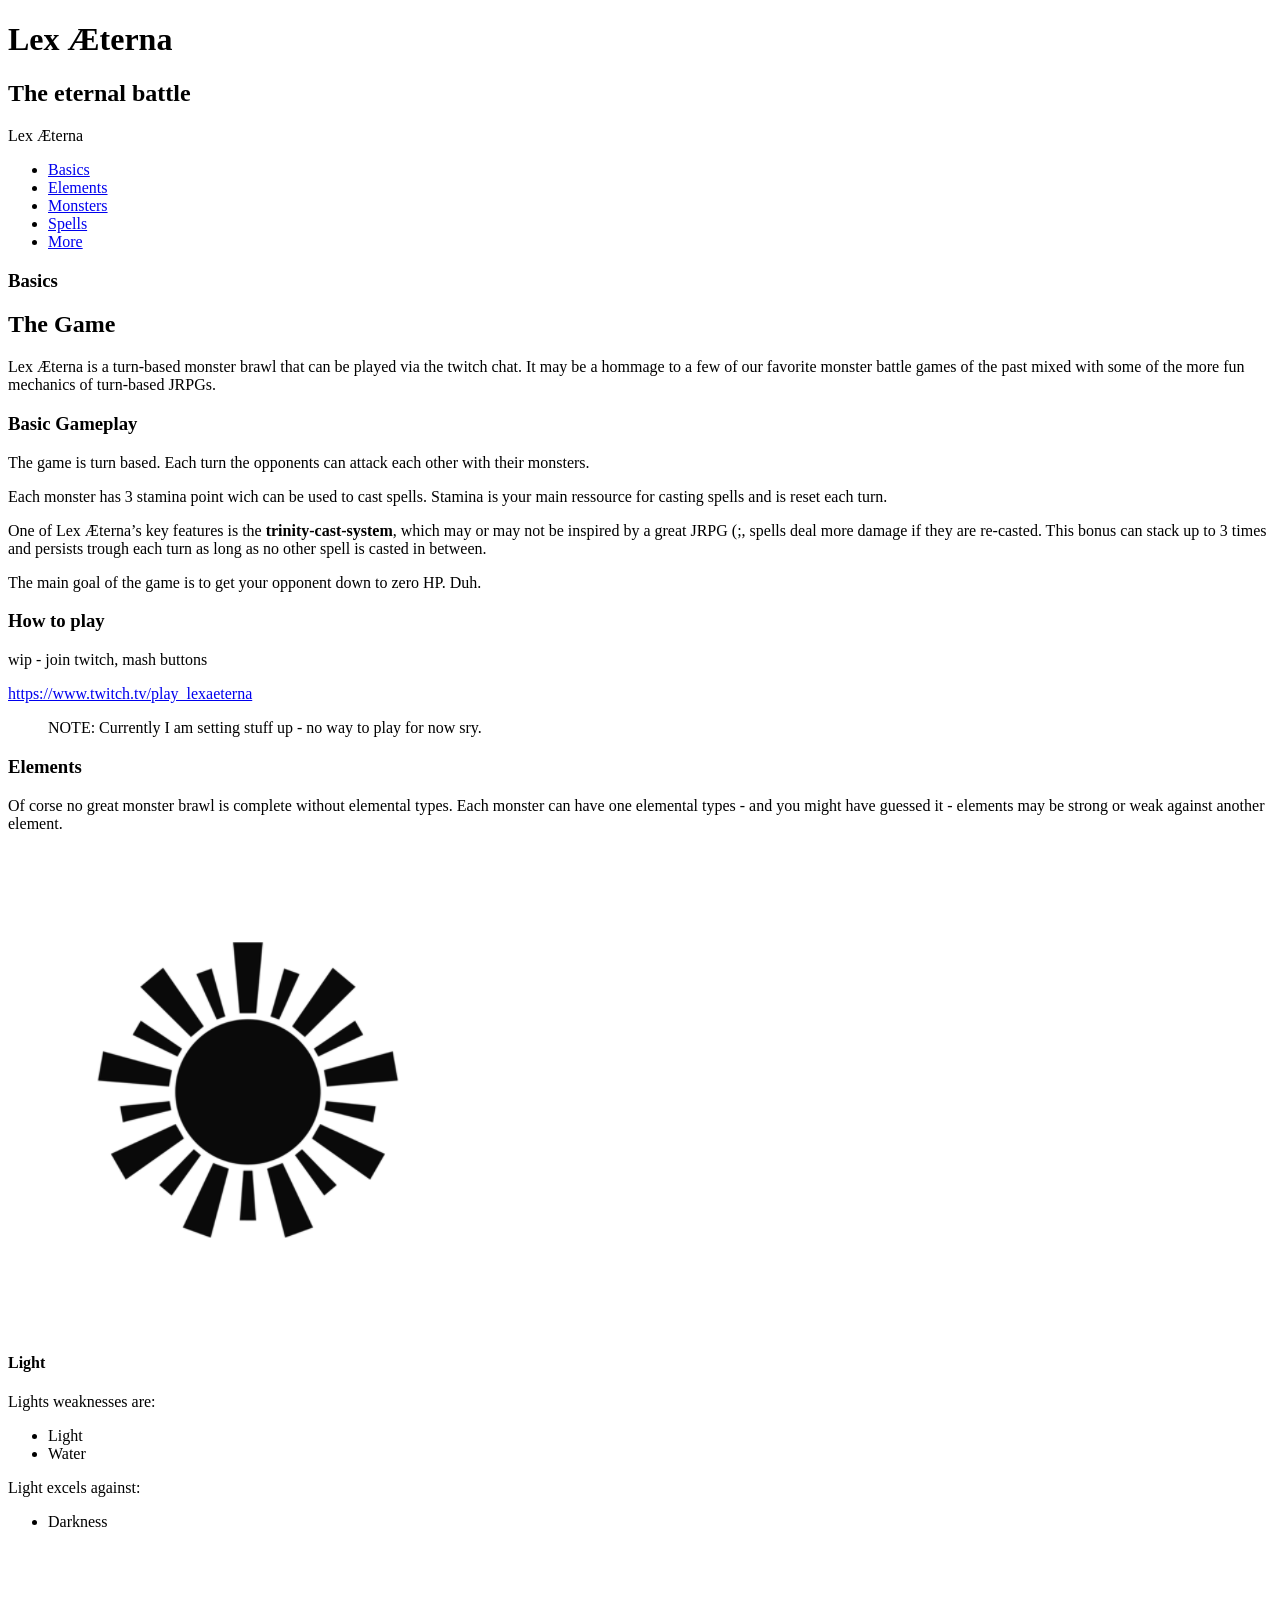
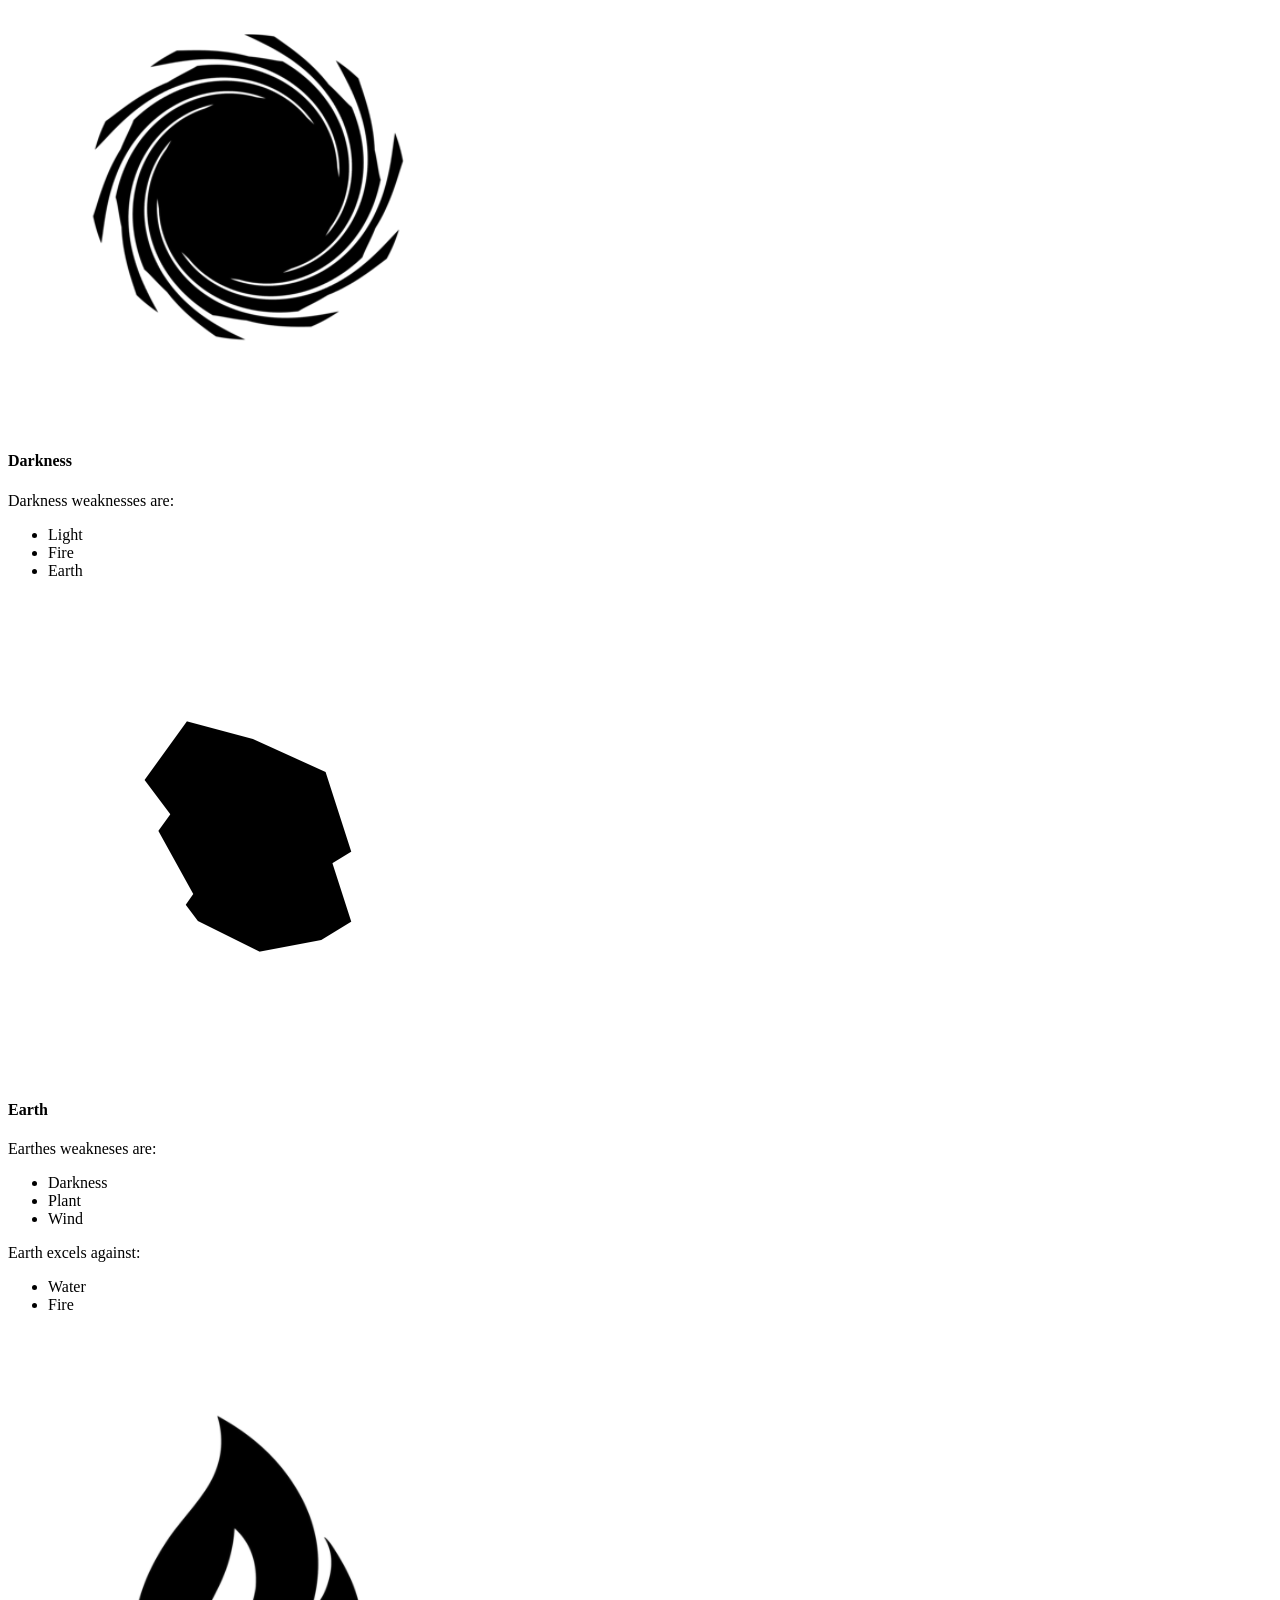
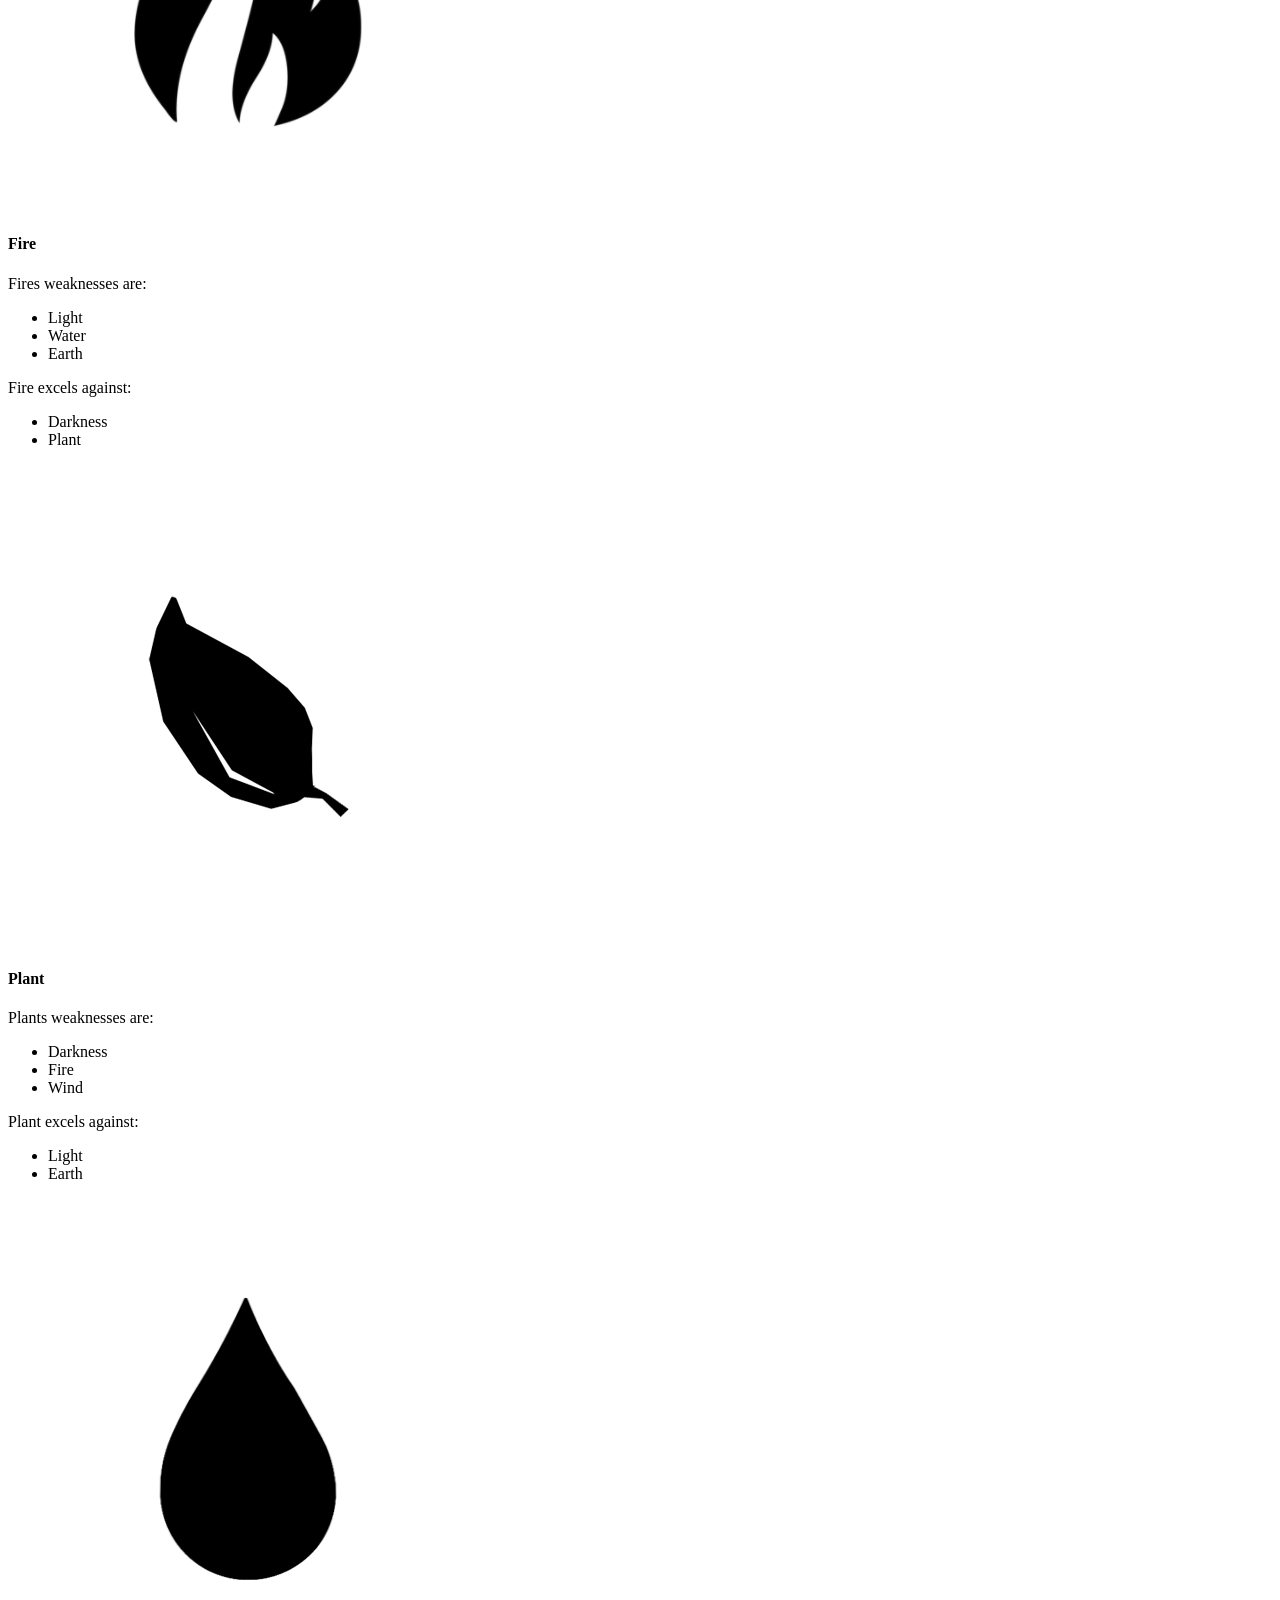
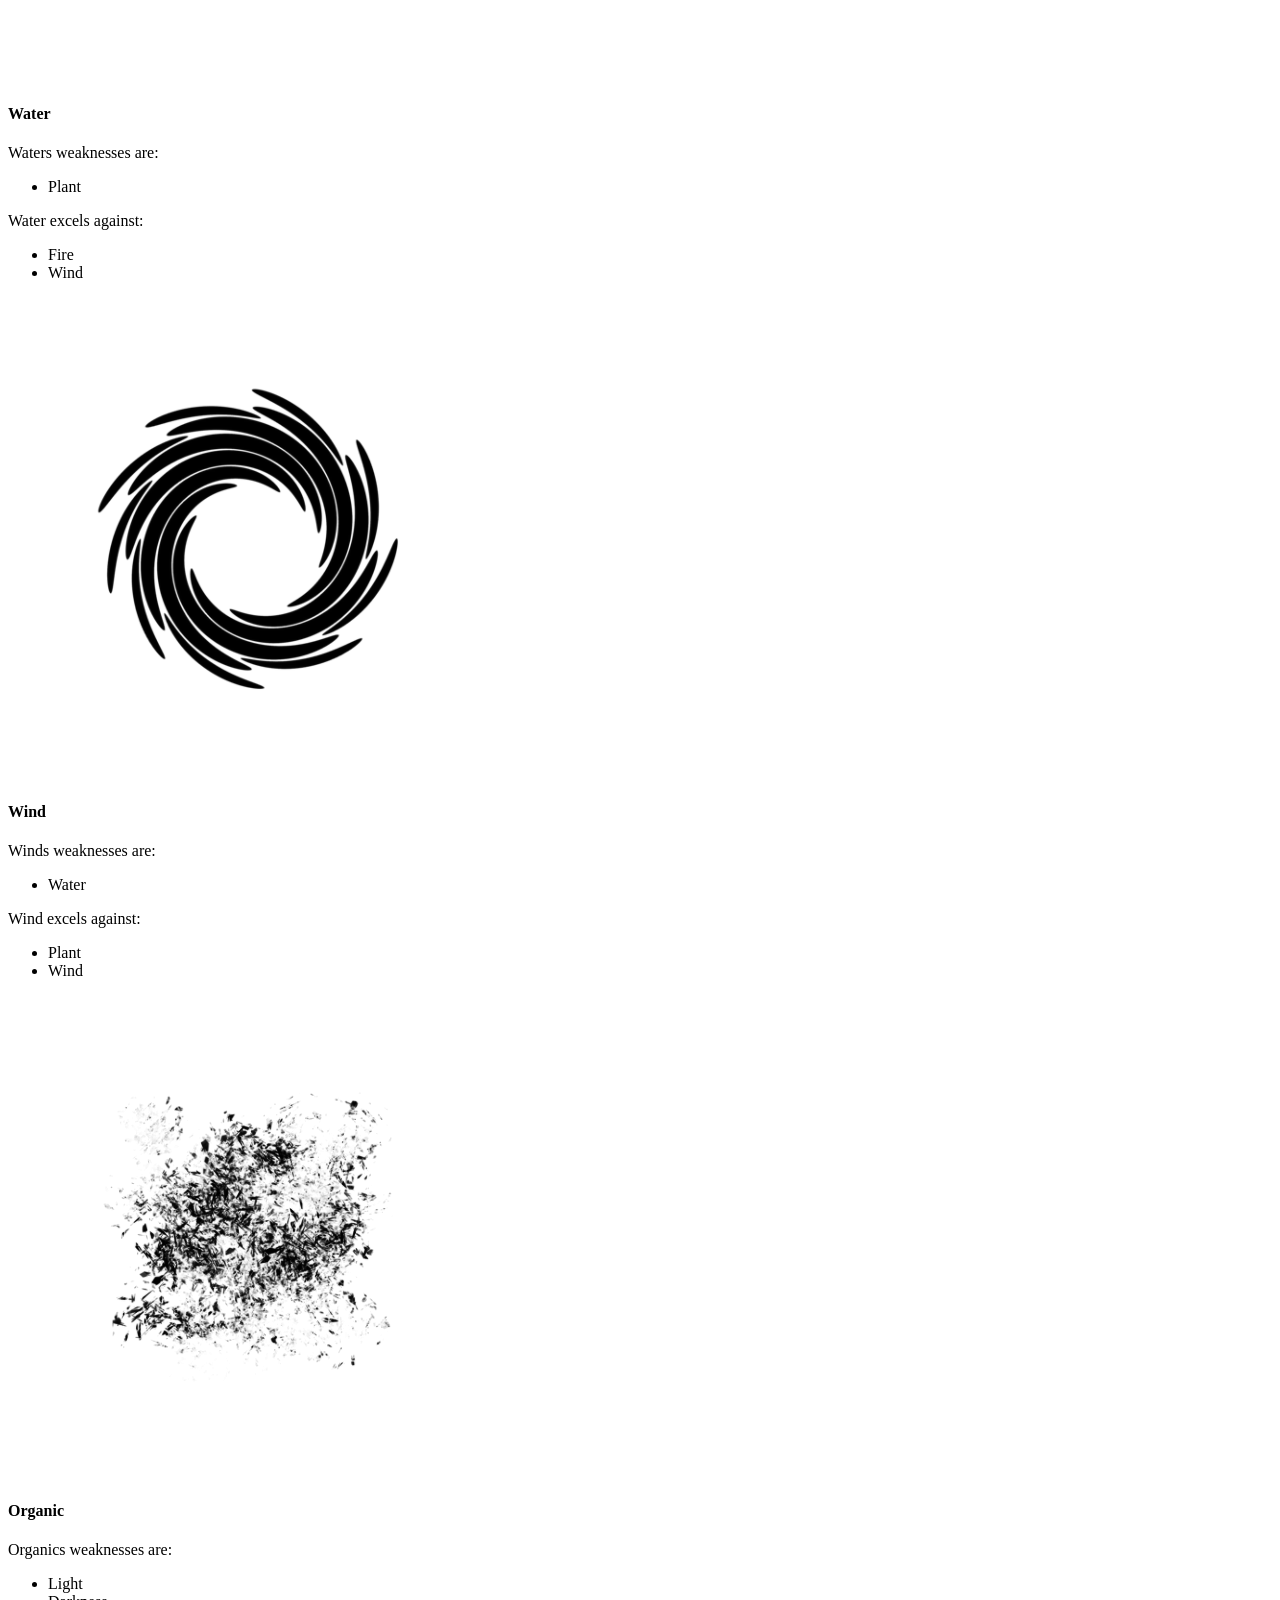
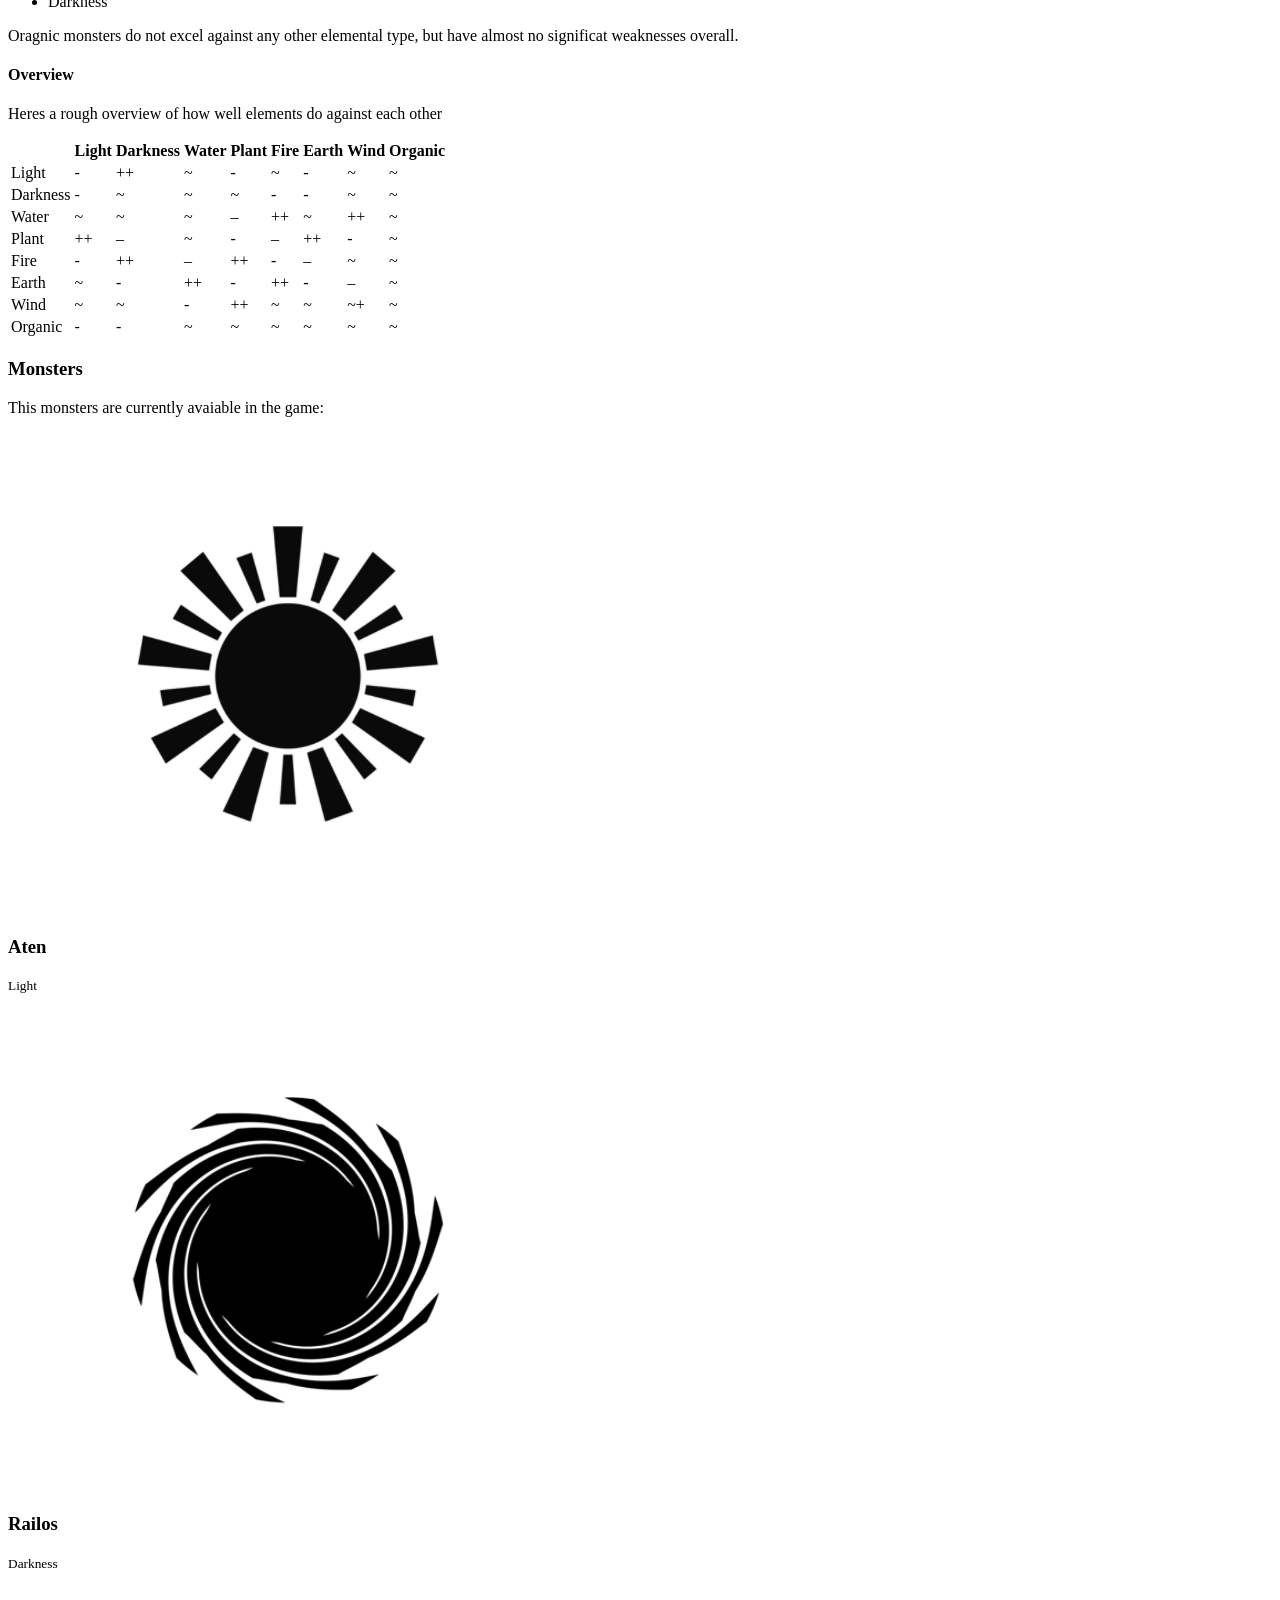
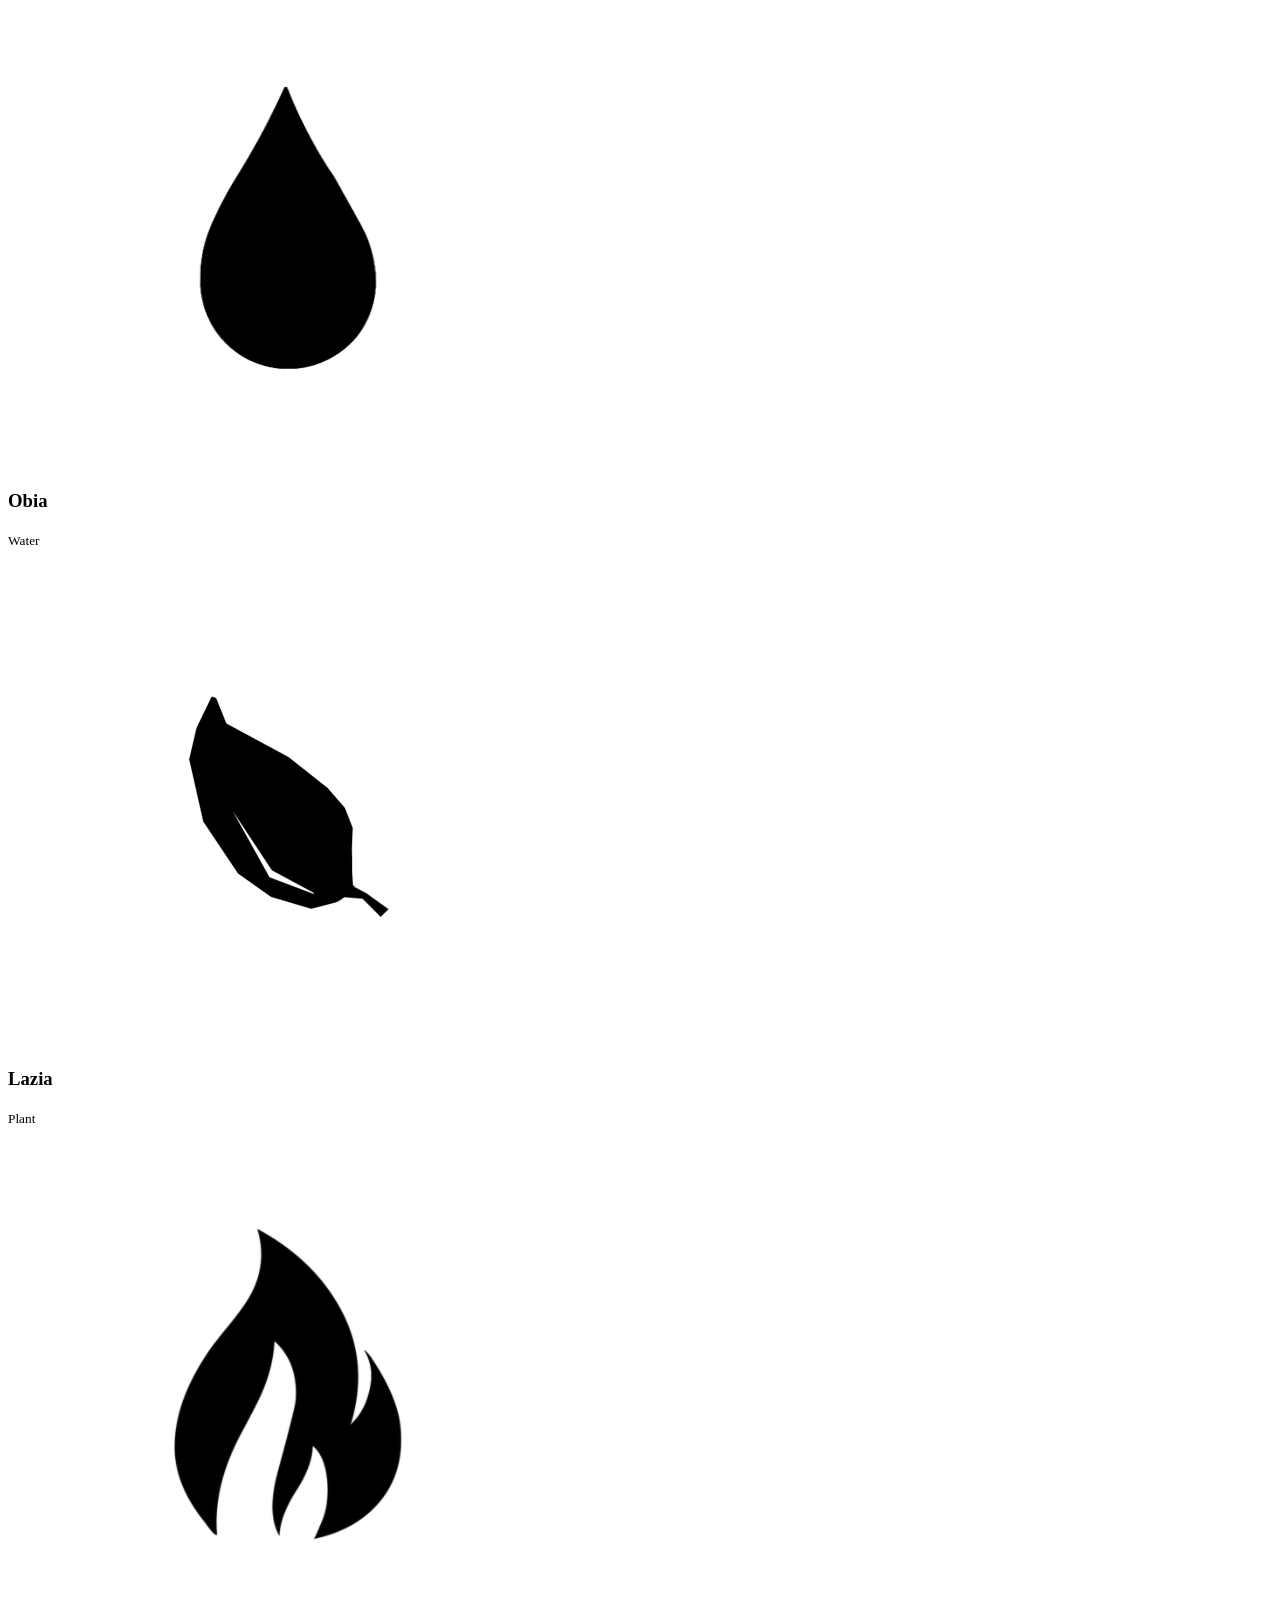
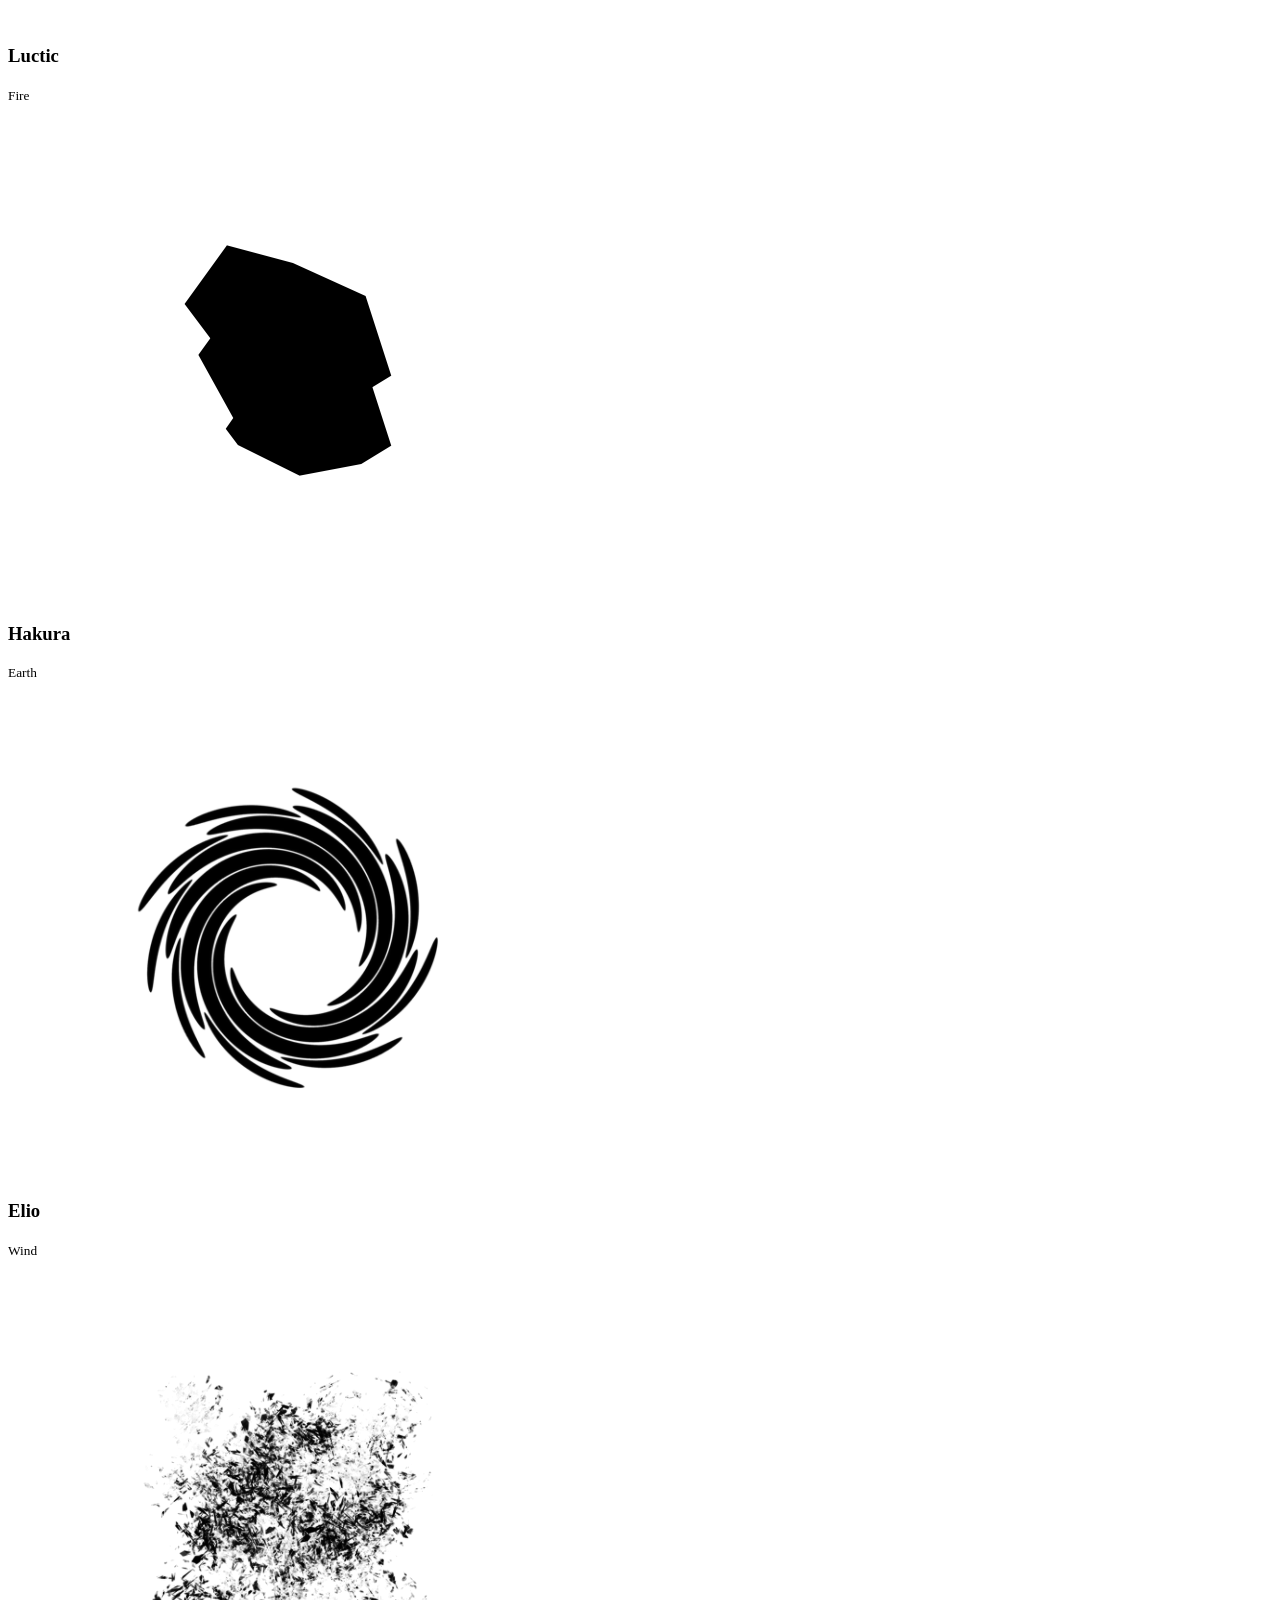
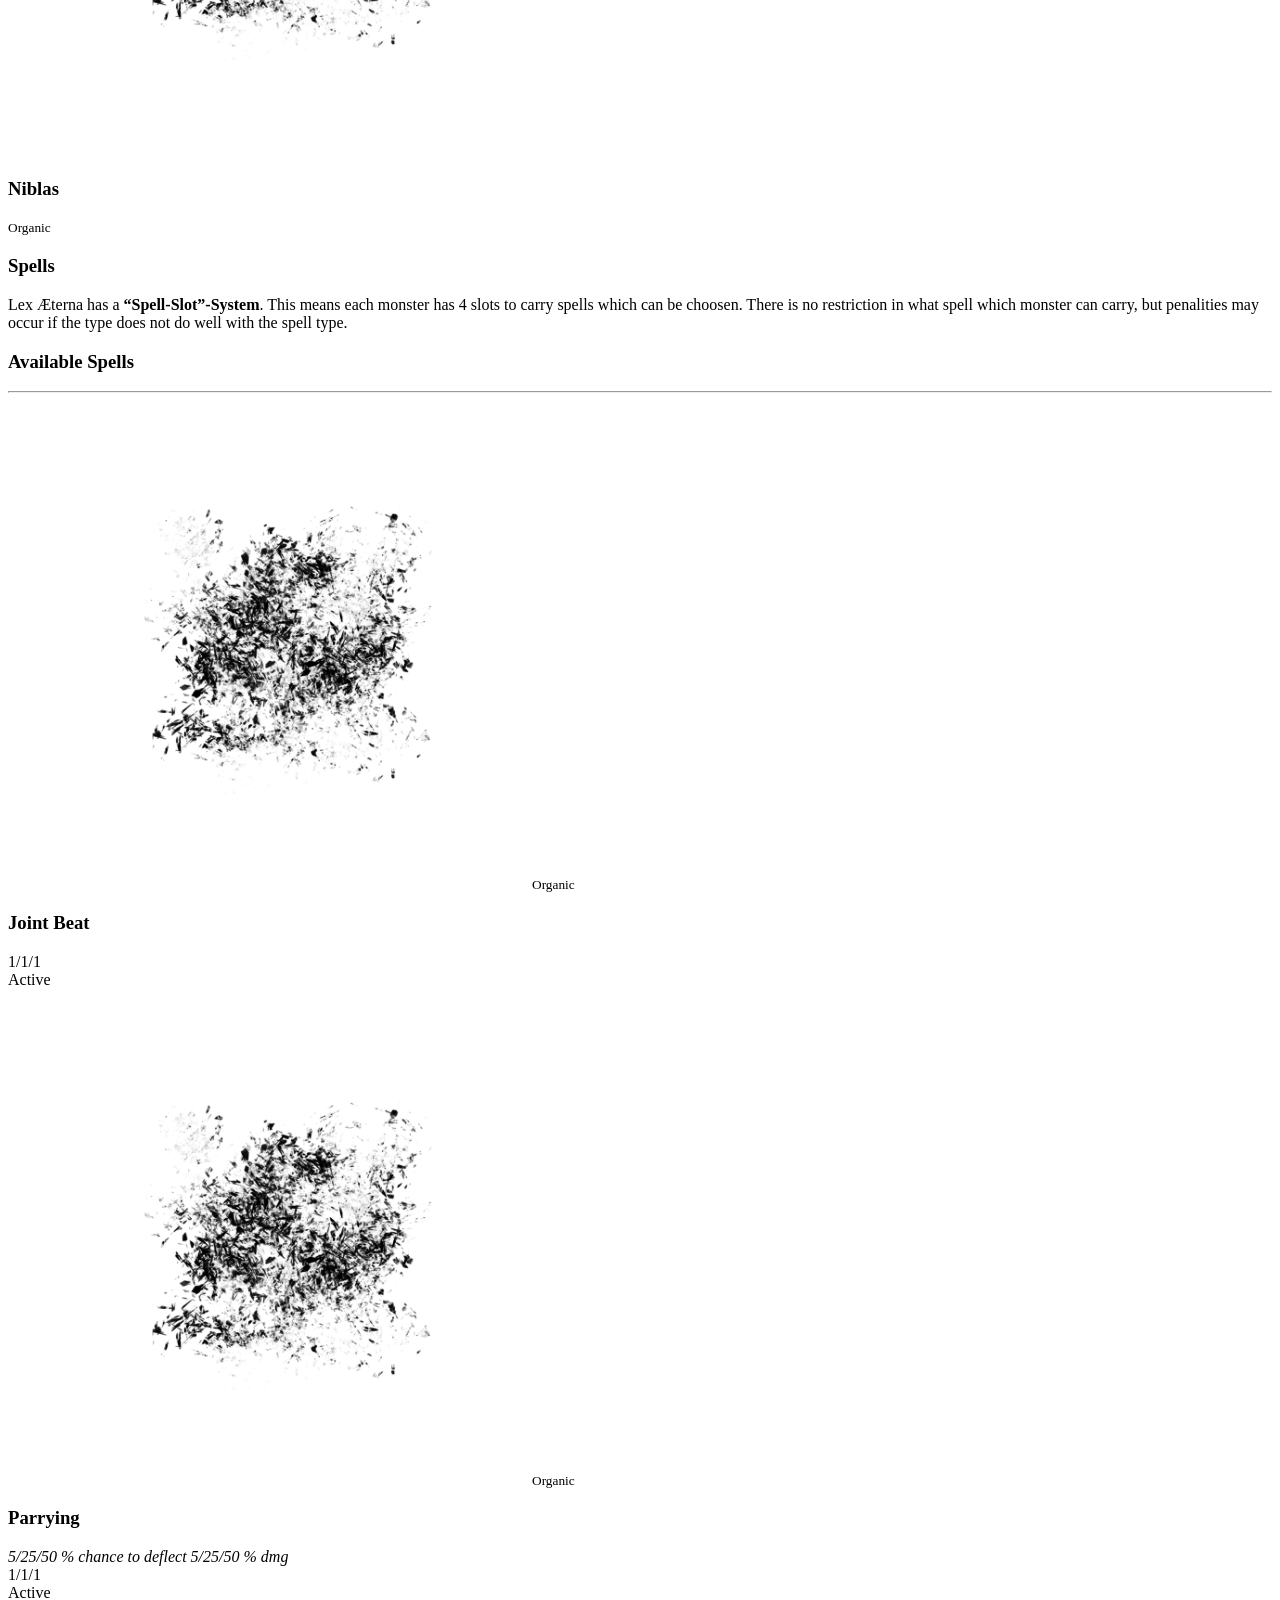
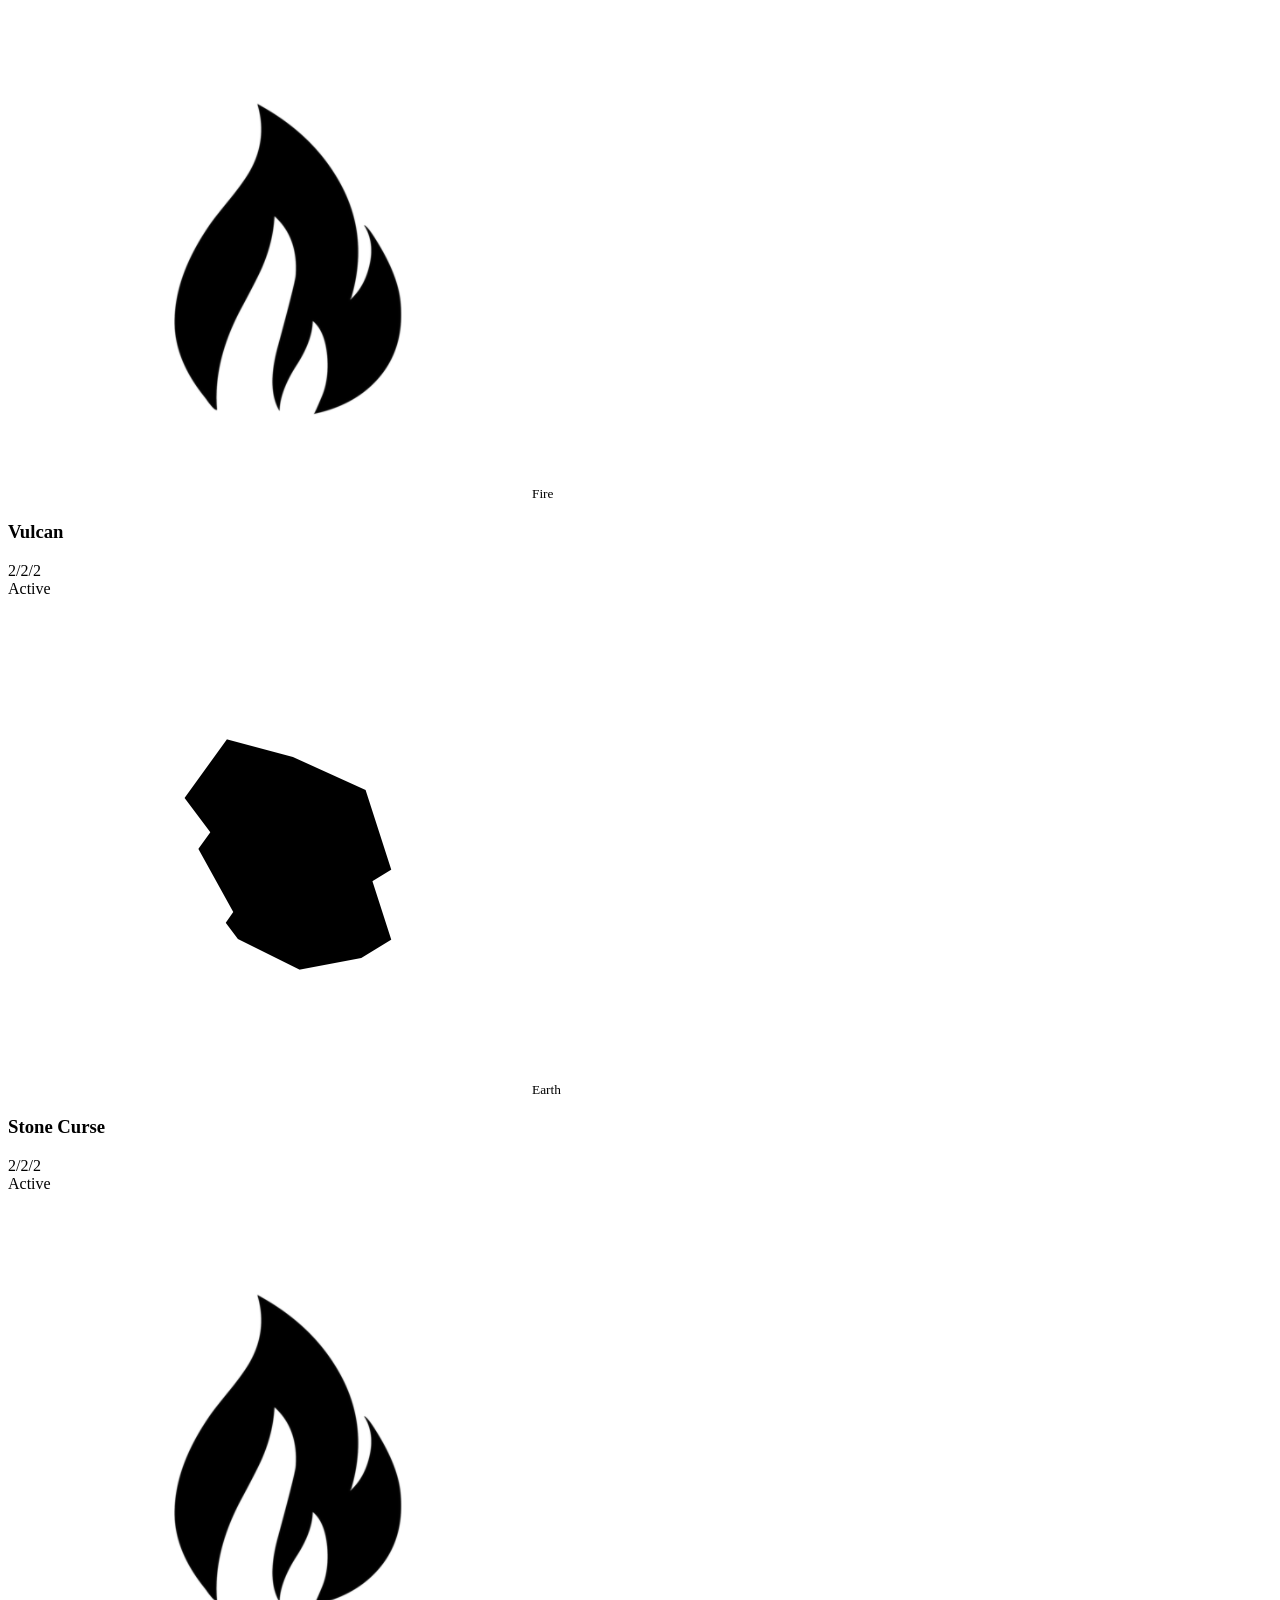
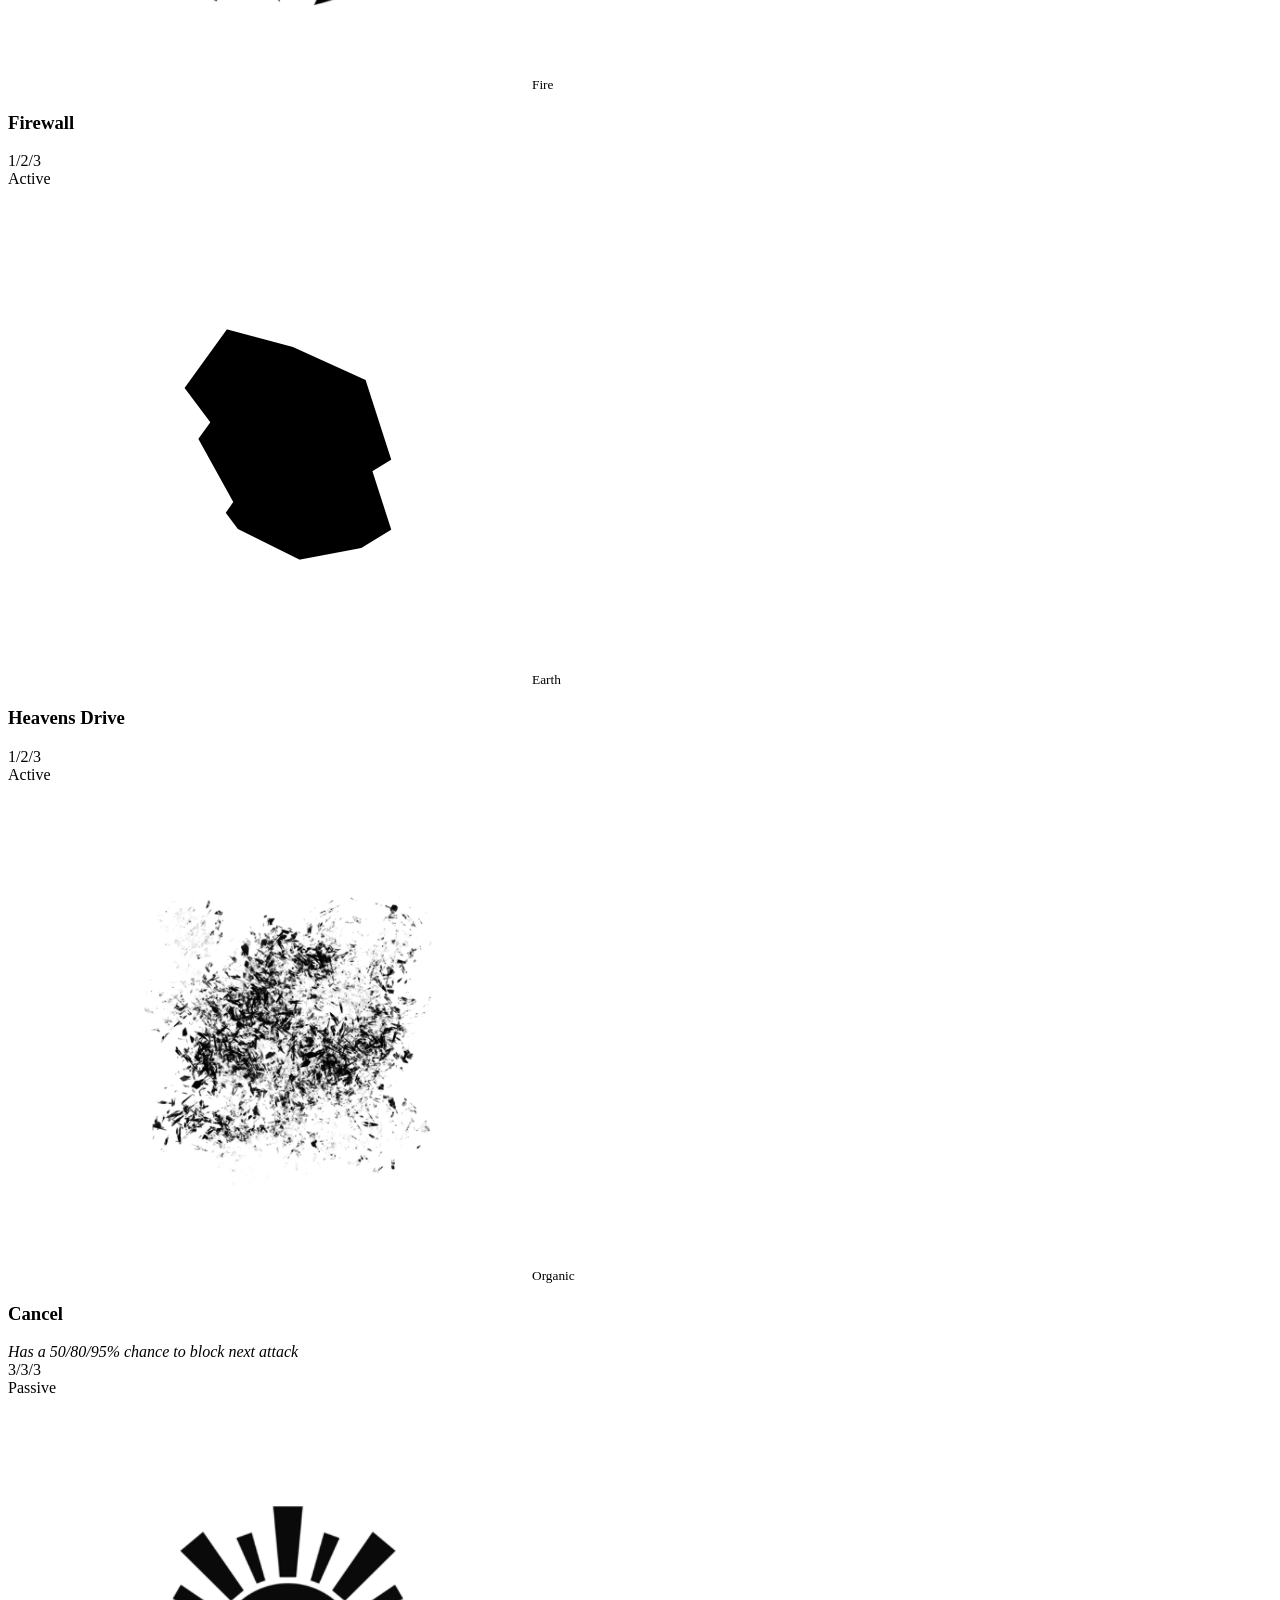
==== commit c2b2175d: "faq link added" ====
--- a/docs/index.html
+++ b/docs/index.html
@@ -74,6 +74,9 @@
       
         
         <li><a href="#sec-spells">Spells</a></li>
+      
+        
+        <li><a href="#sec-more">More</a></li>
       
         
       
@@ -561,7 +564,7 @@
       <div class="container">
         <article
           id="sec-spells"
-          class="content-area last">
+          class="content-area ">
           <h1 class="title">Spells</h1>
           <div class="content"><p>Lex Æterna has a <strong>&ldquo;Spell-Slot&rdquo;-System</strong>. This means each monster has 4 slots 
 to carry spells which can be choosen. There is no restriction in what spell which monster can carry, but penalities may occur if the type does not do well with the spell type.</p>
@@ -1294,6 +1297,19 @@
       </div>
     </section> 
   
+    <section class="section">
+      <div class="container">
+        <article
+          id="sec-more"
+          class="content-area last">
+          <h1 class="title">More</h1>
+          <div class="content"><p>For further information you check out the <a href="./faq">FAQ</a> or the twitch channel.</p>
+</div>
+
+        </article>
+      </div>
+    </section> 
+  
   </div>
 </div>
 
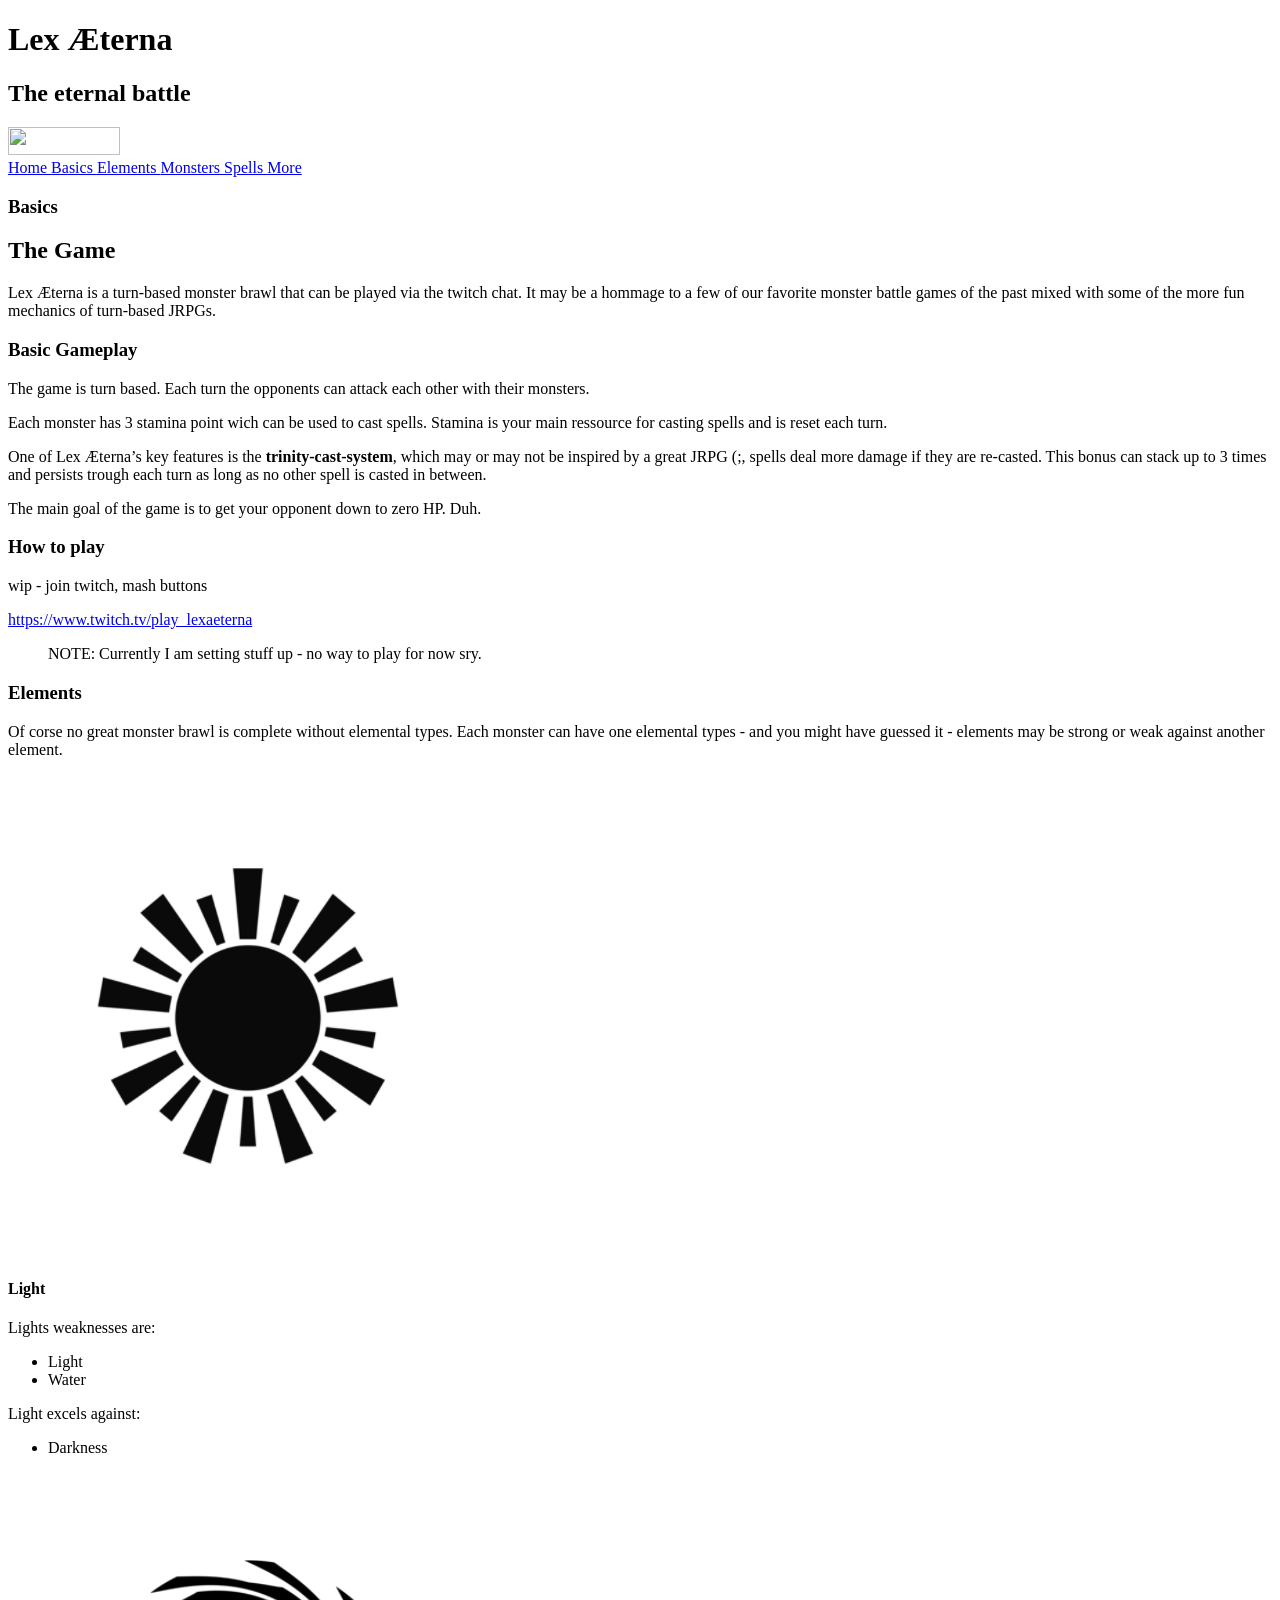
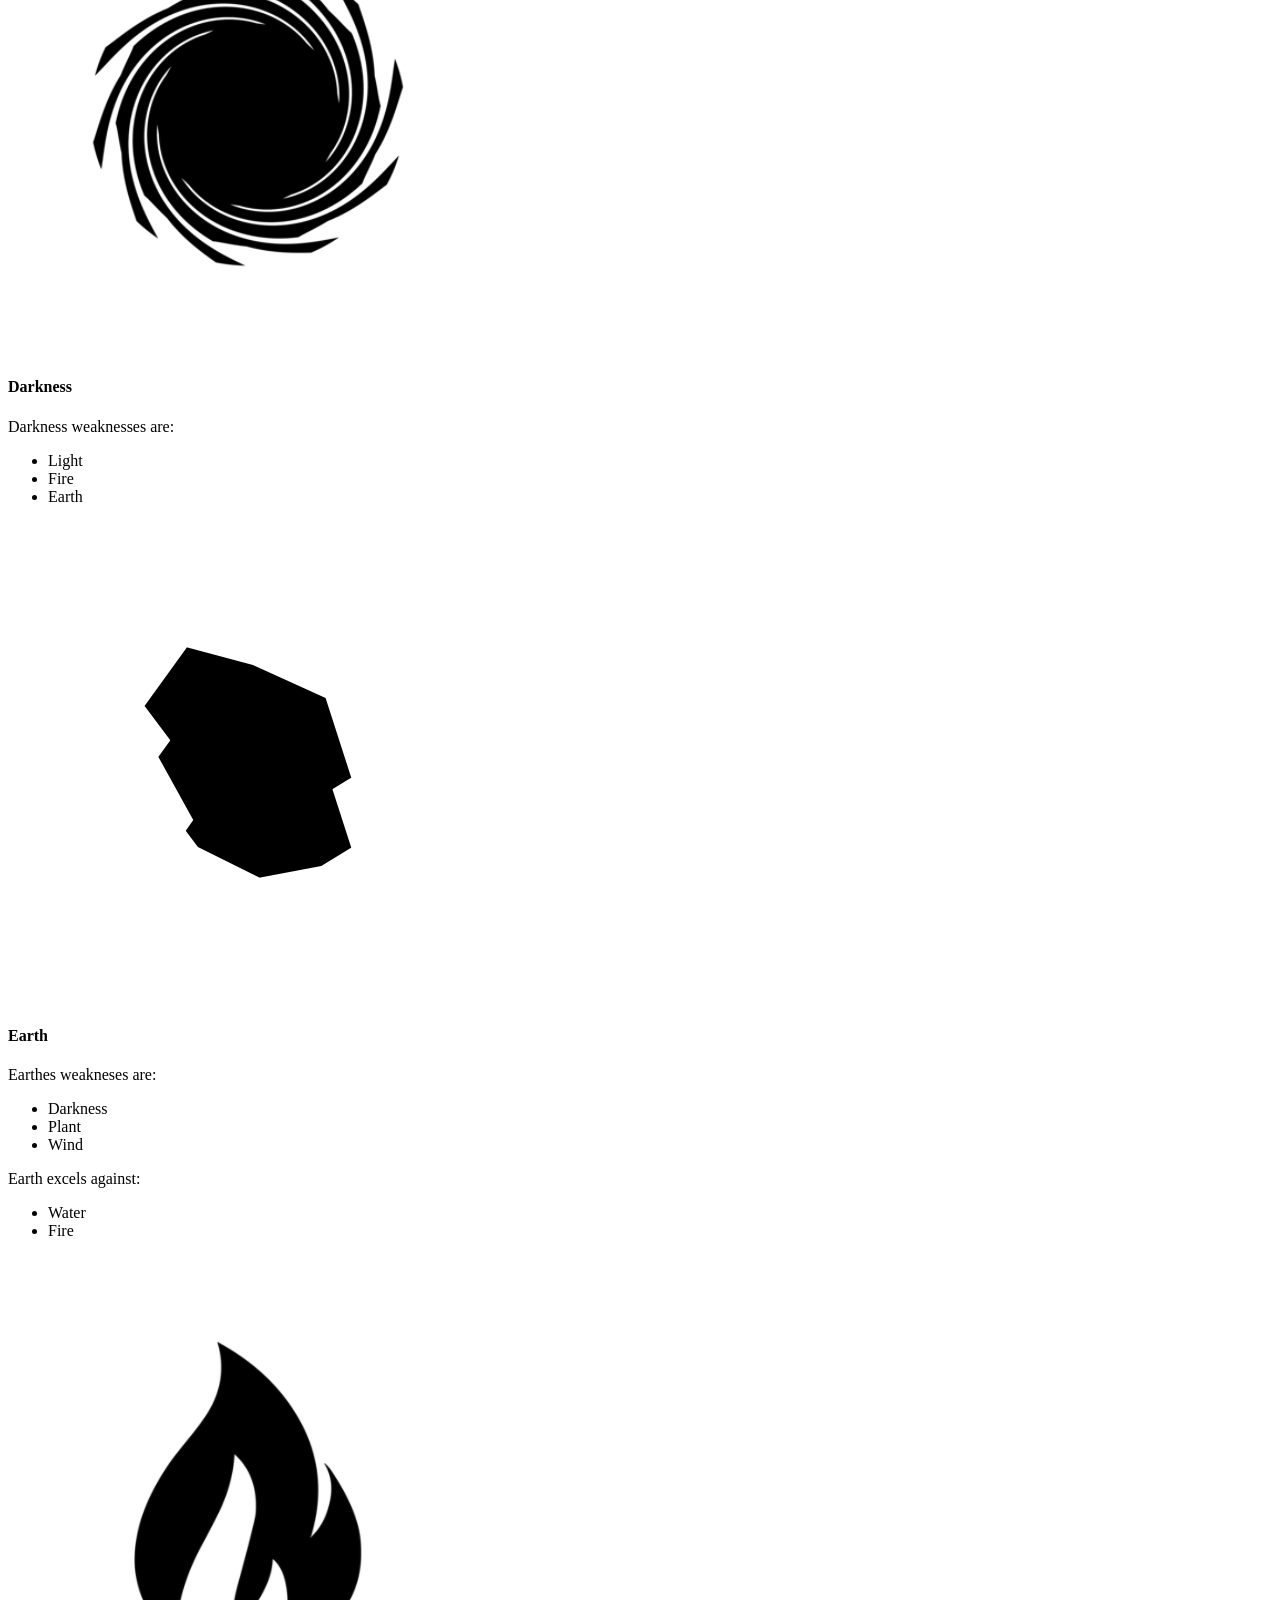
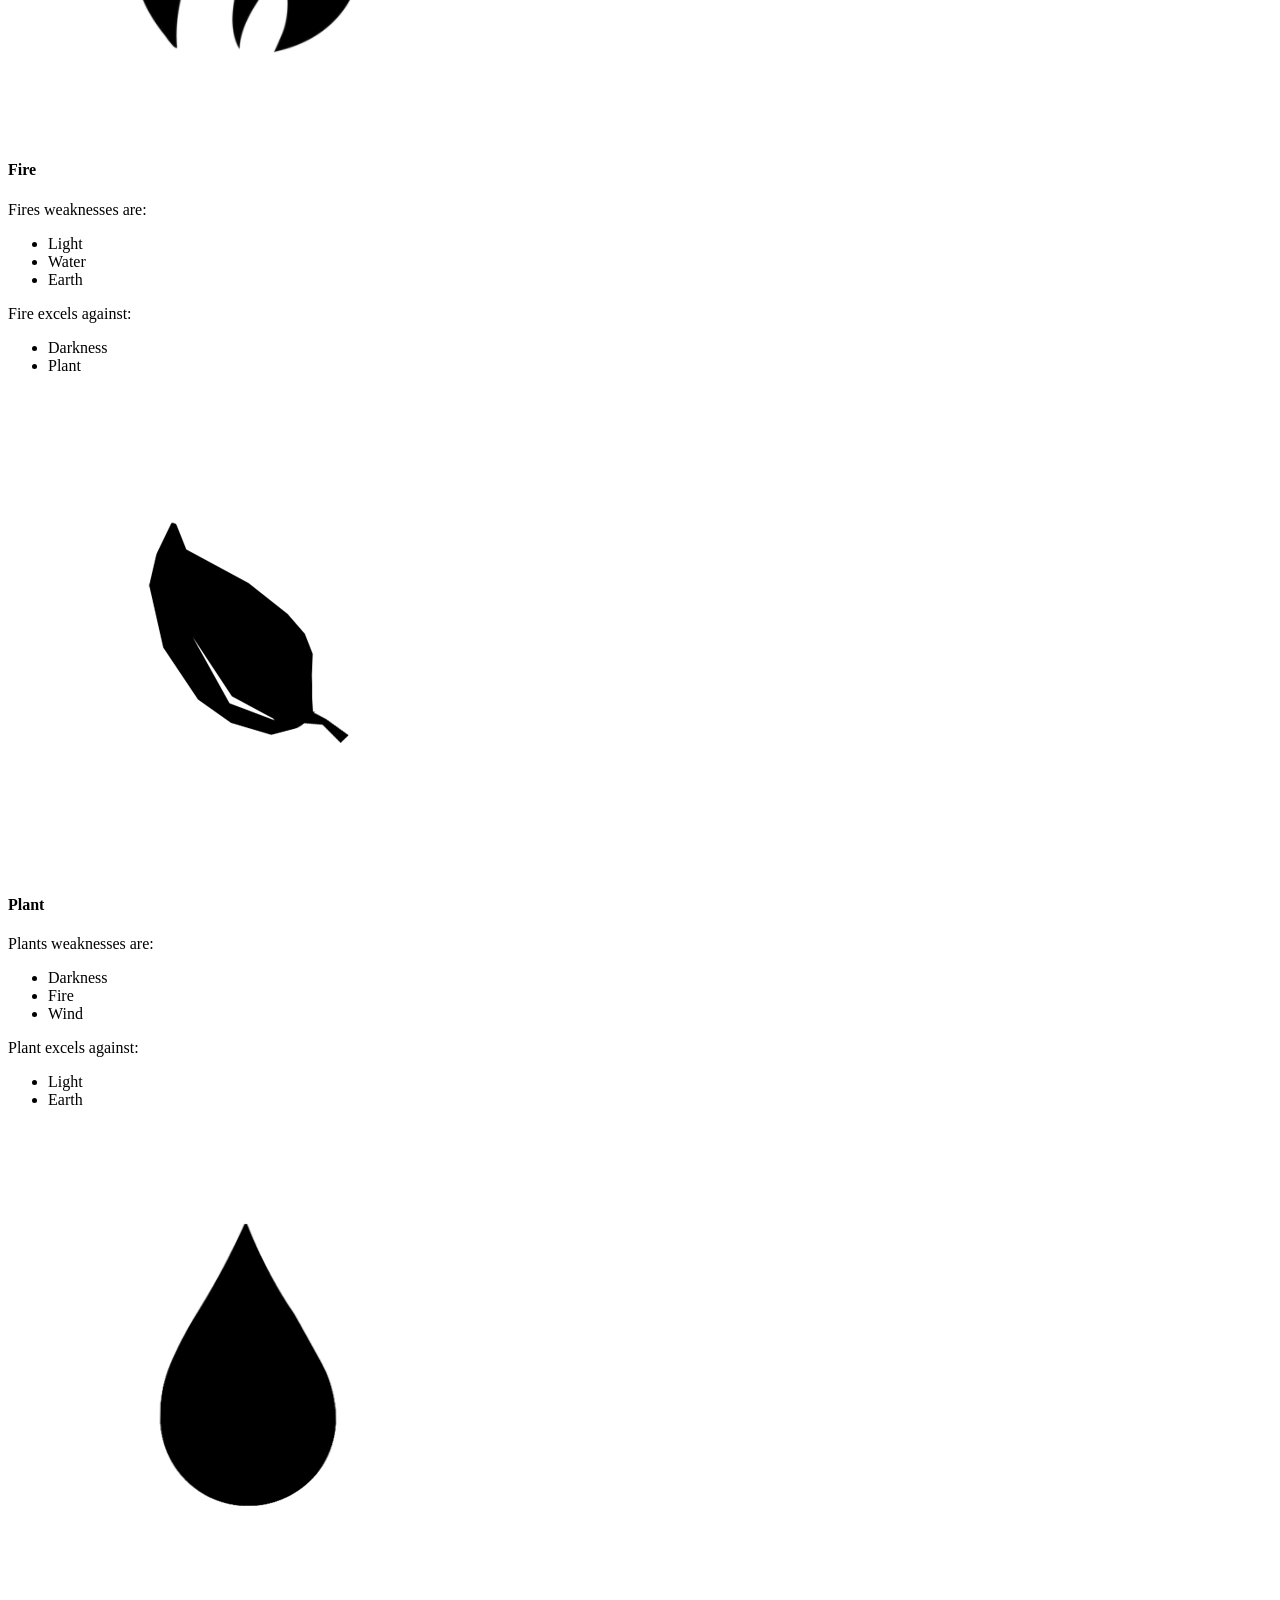
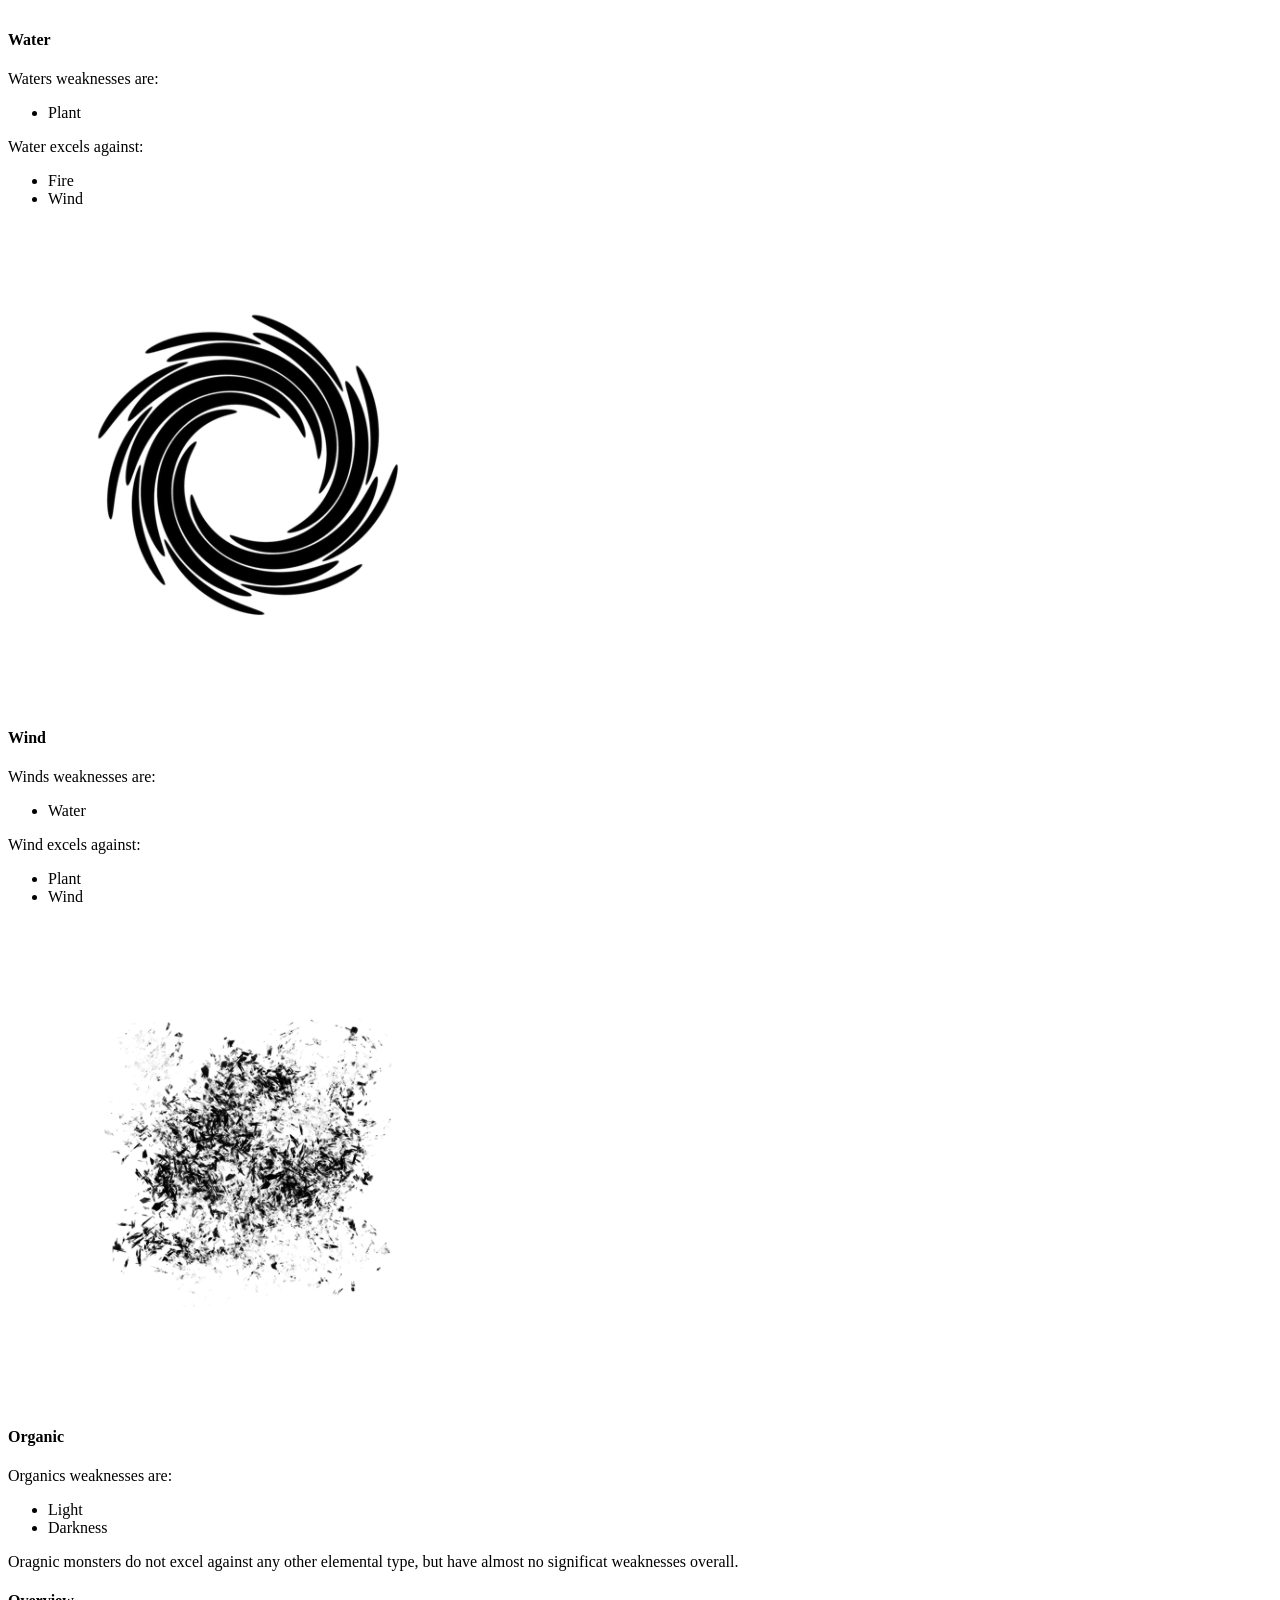
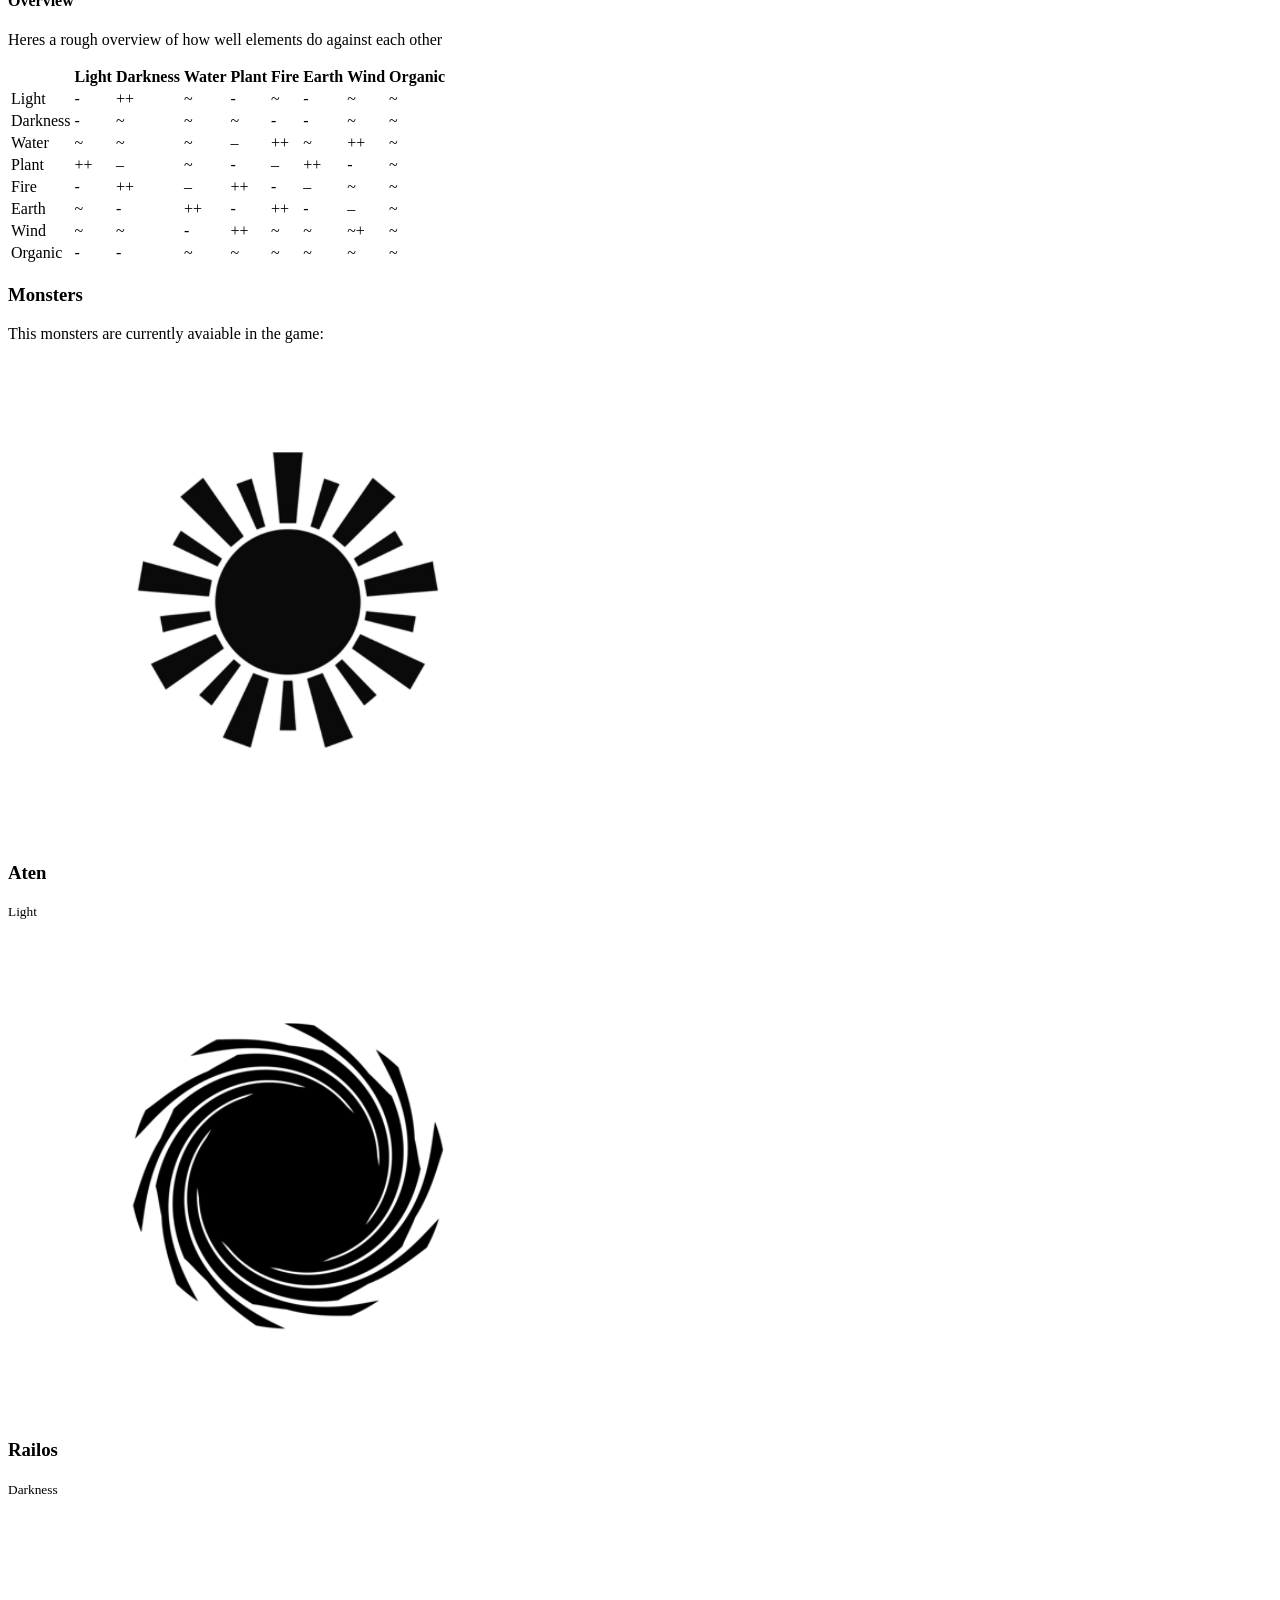
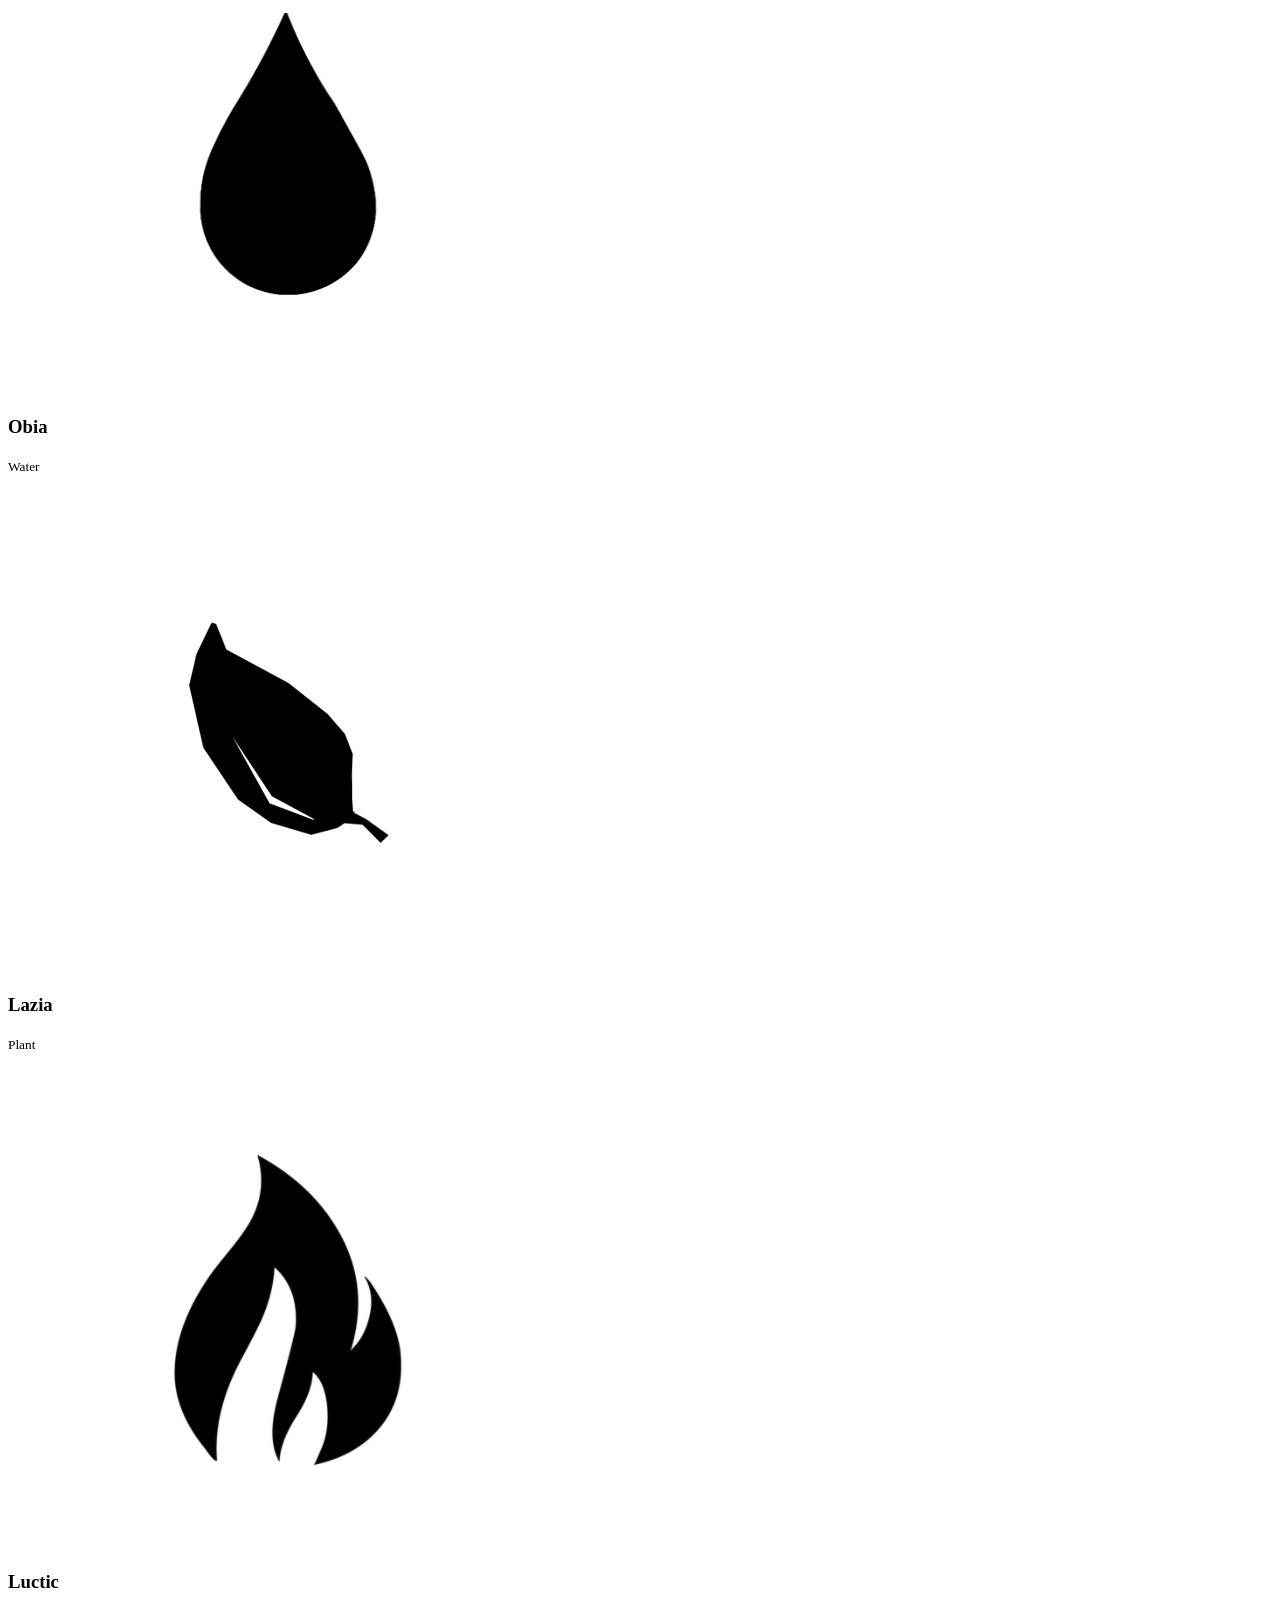
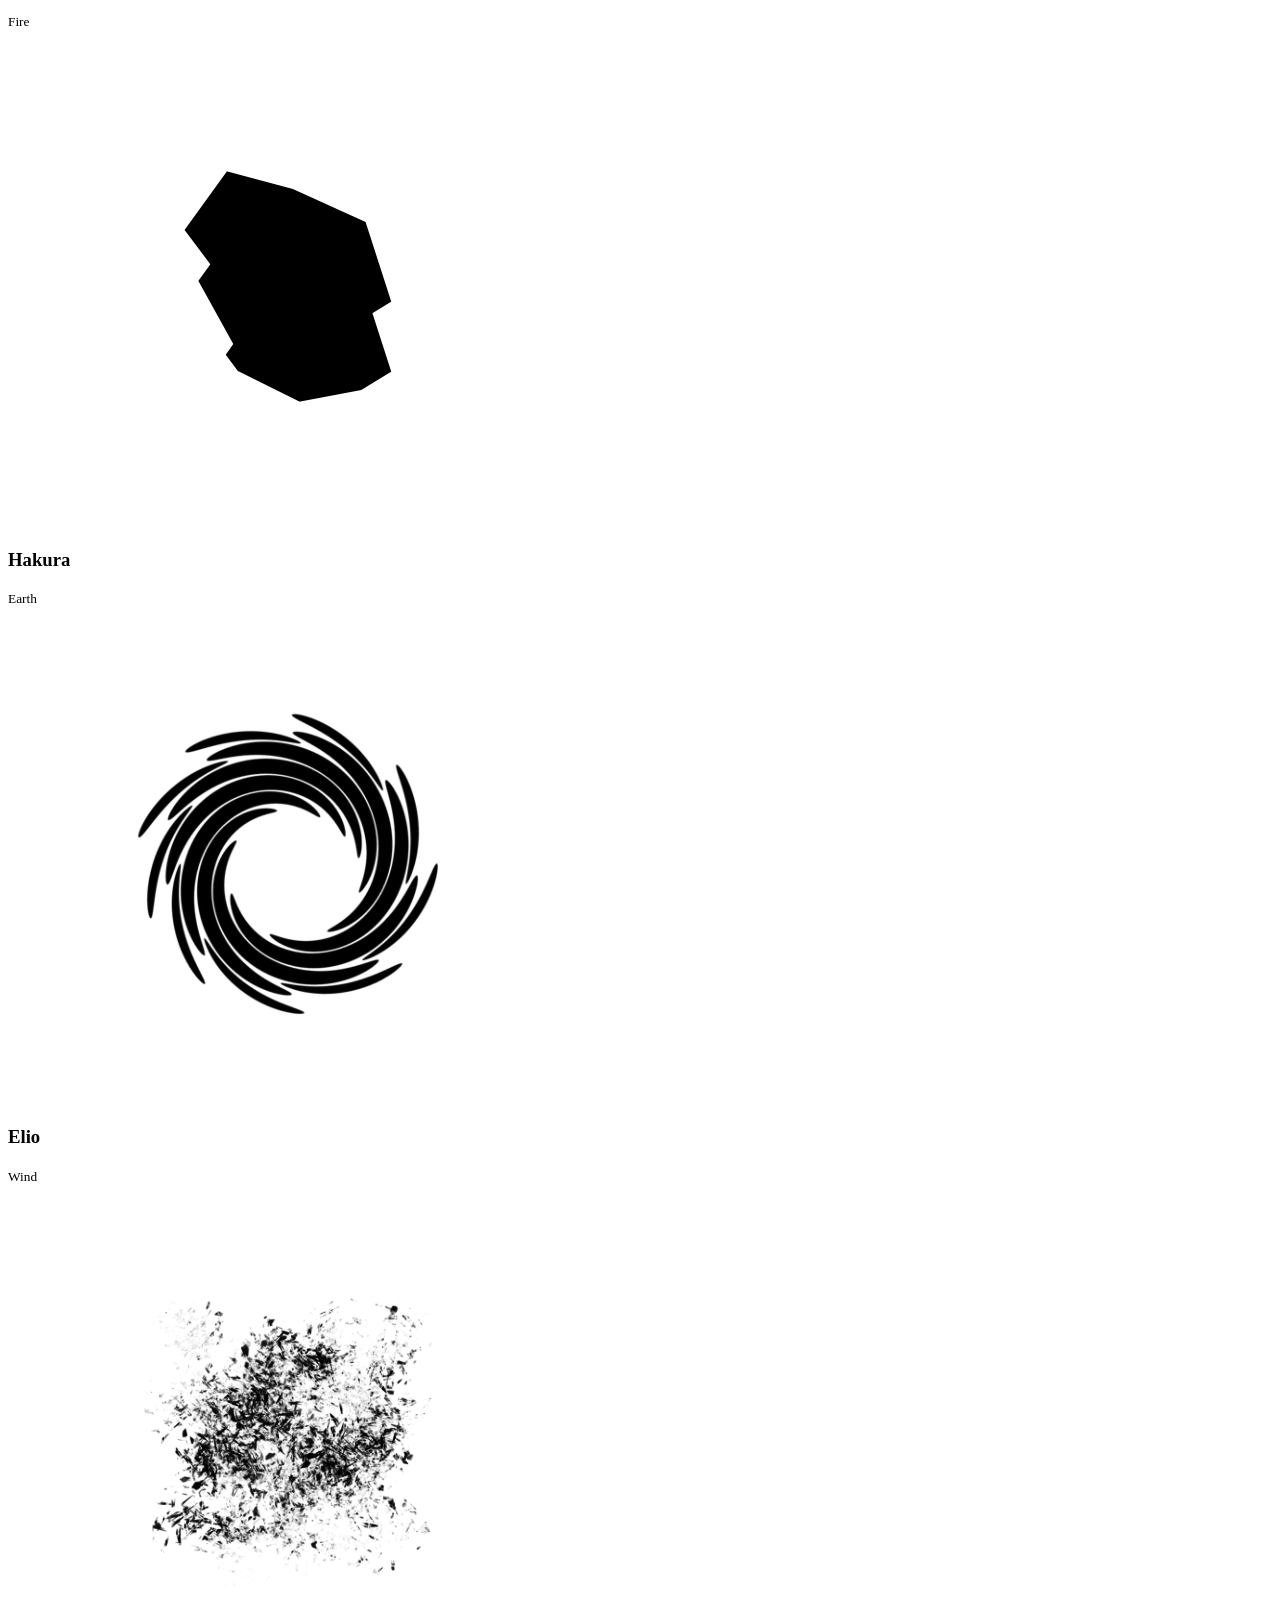
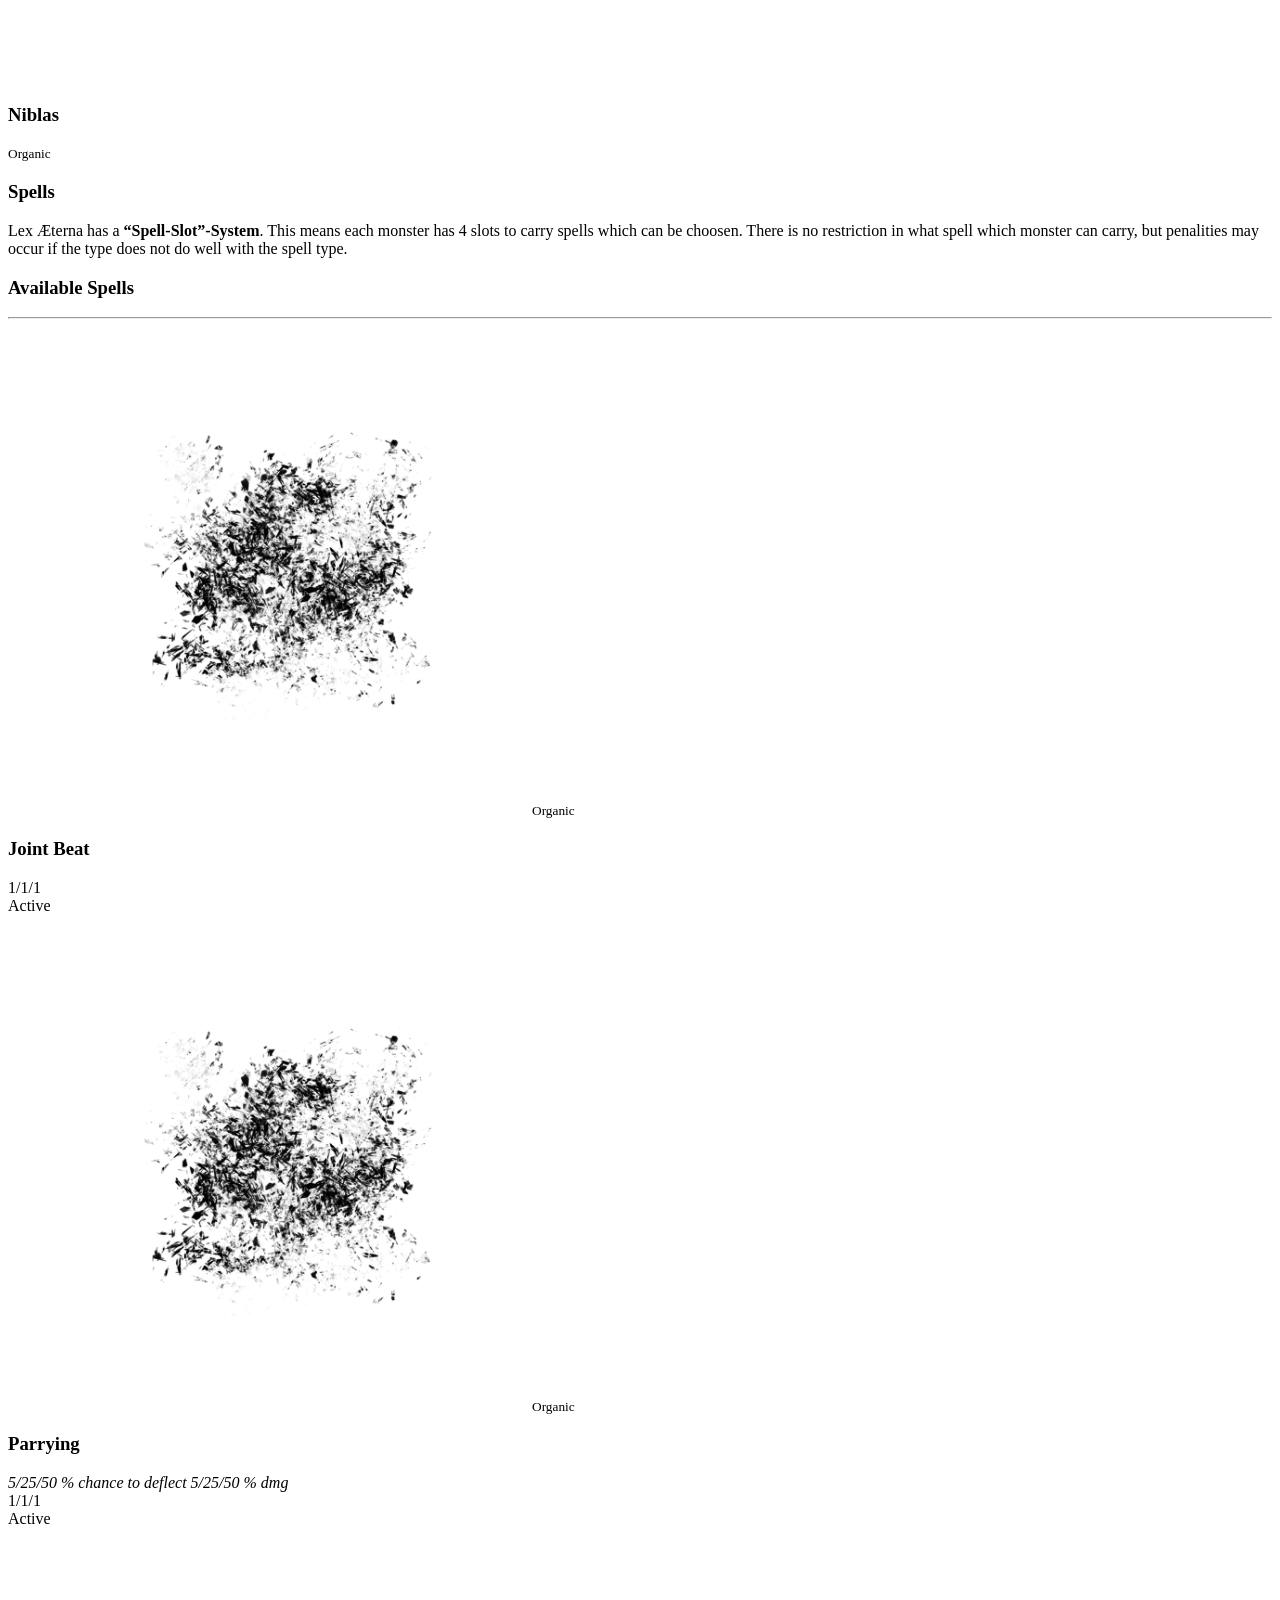
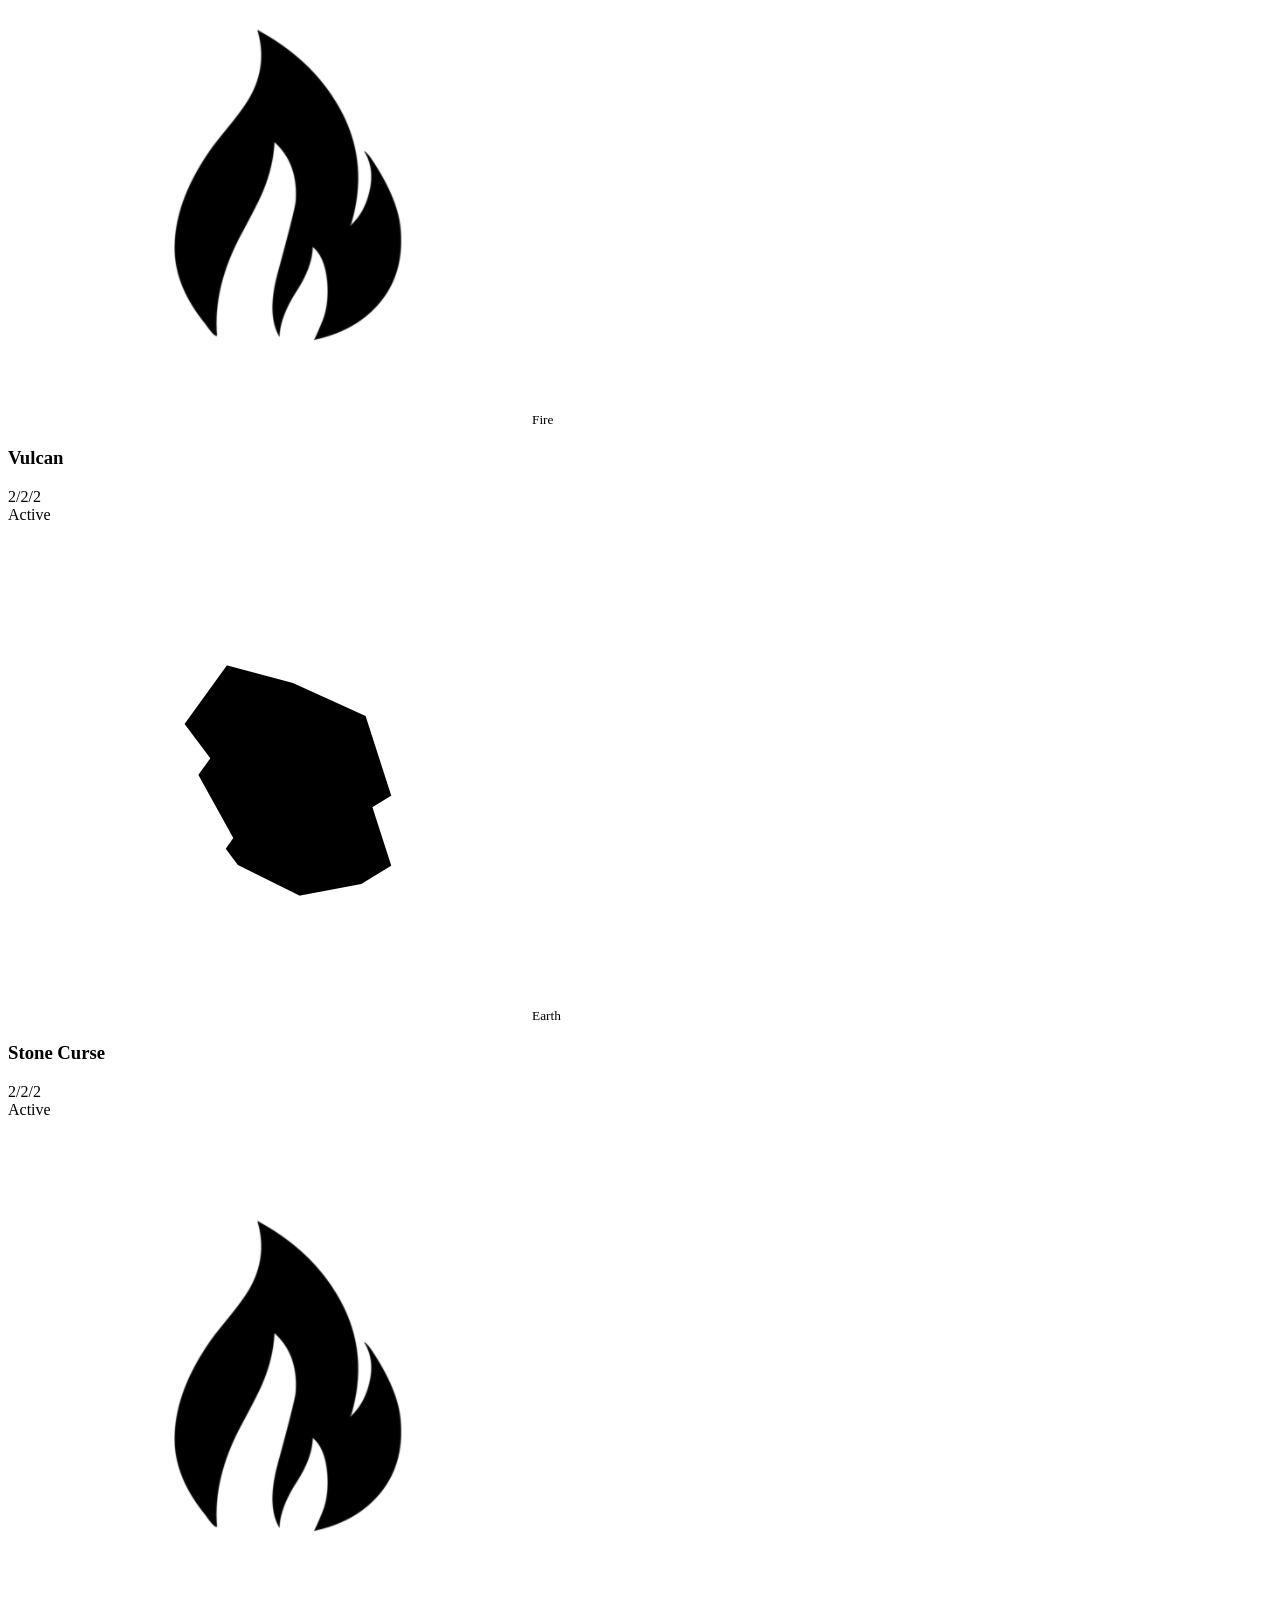
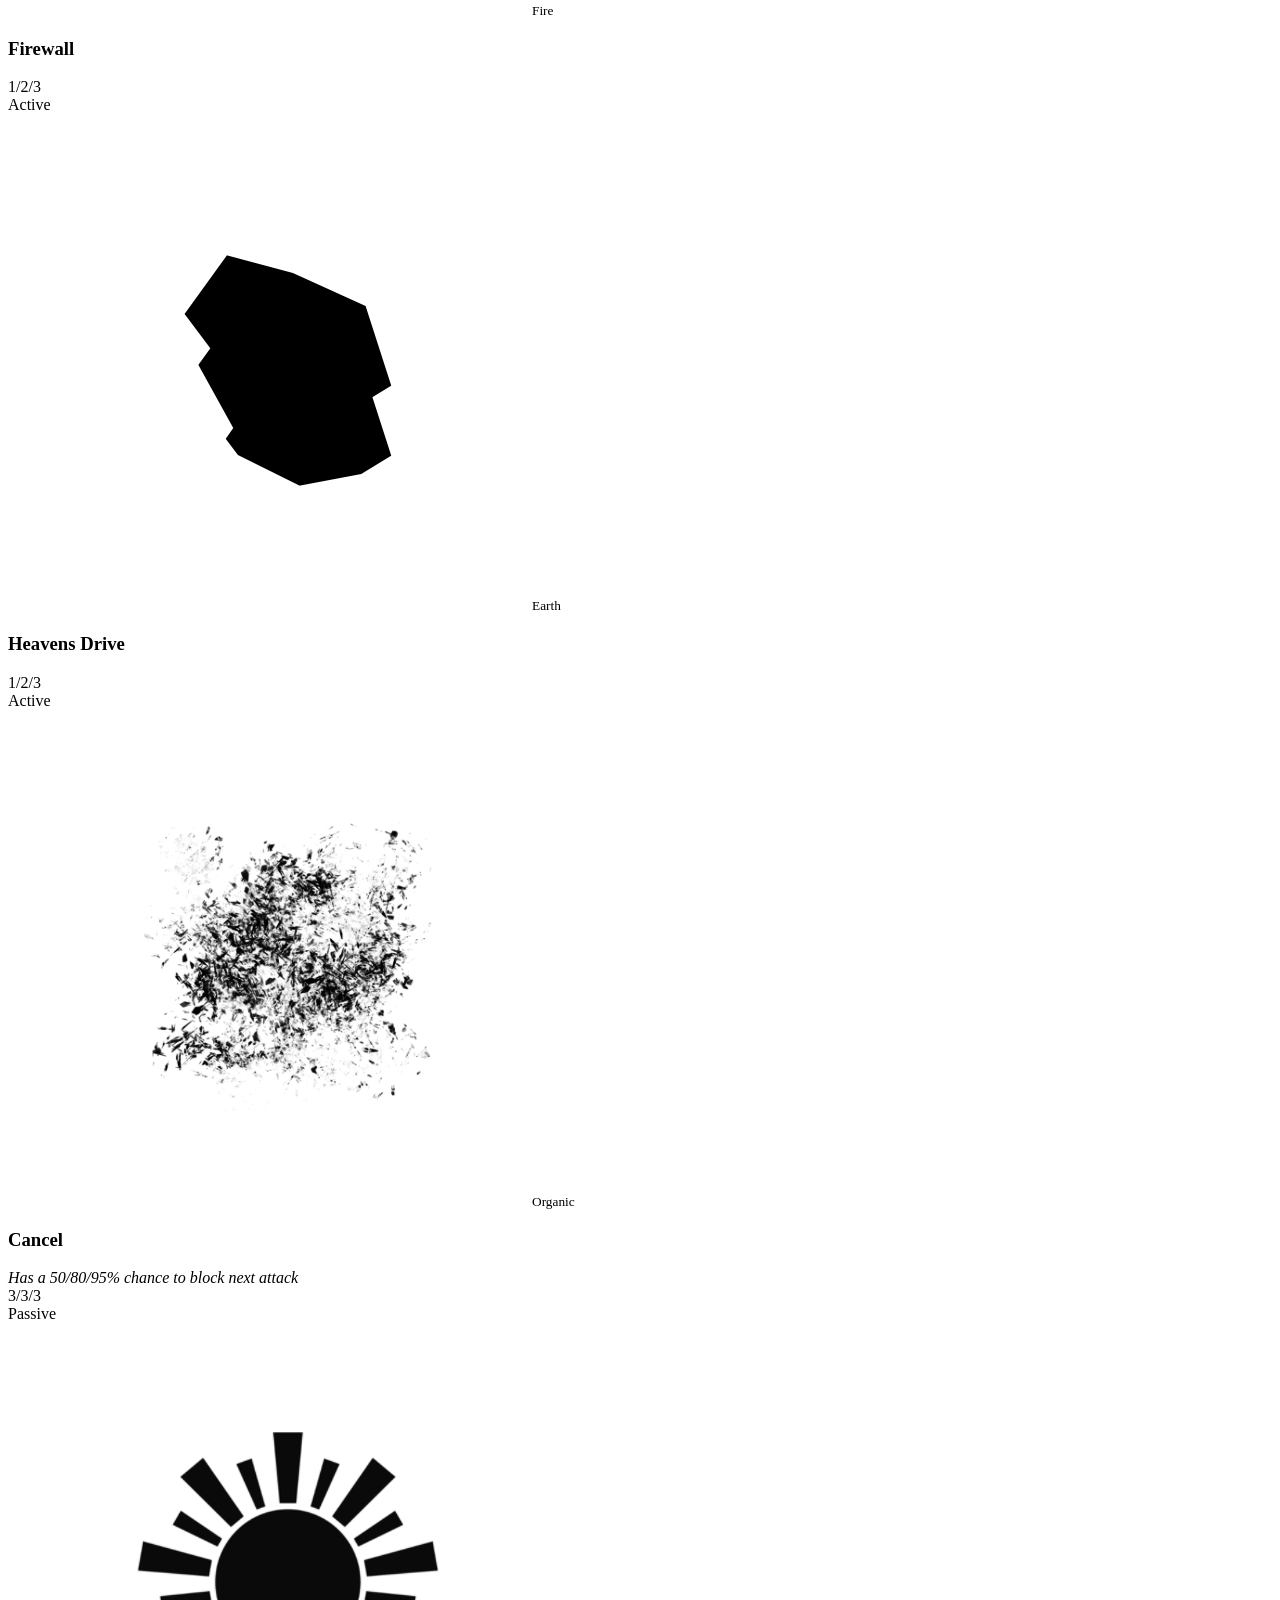
==== commit d57da44d: "forgot to sync this" ====
--- a/docs/index.html
+++ b/docs/index.html
@@ -41,7 +41,7 @@
 
 
 
-<header class="hero is-primary has-text-centered">
+<header class="hero is-primary has-text-centered" id="top">
   <div class="hero-body">
     <div class="container">
       <h1 class="title is-1">
@@ -54,42 +54,59 @@
   </div>
 </header>
 
+<nav class="navbar" role="navigation" aria-label="main navigation" id="main-nav">
+  <div class="navbar-brand">
+    <a class="navbar-item" href="https://bulma.io">
+      <img src="https://bulma.io/images/bulma-logo.png" width="112" height="28">
+    </a>
+
+    <a role="button" class="navbar-burger burger" aria-label="menu" aria-expanded="false"
+      data-target="main-navbar-menu">
+      <span aria-hidden="true"></span>
+      <span aria-hidden="true"></span>
+      <span aria-hidden="true"></span>
+    </a>
+  </div>
+
+  <div id="main-navbar-menu" class="navbar-menu">
+    <div class="navbar-start">
+      <a class="navbar-item" href="#top">
+        Home
+      </a>
+      
+      <a class="navbar-item" href="#sec-basics">
+        Basics
+      </a>
+      
+      <a class="navbar-item" href="#sec-elements">
+        Elements
+      </a>
+      
+      <a class="navbar-item" href="#sec-monsters">
+        Monsters
+      </a>
+      
+      <a class="navbar-item" href="#sec-spells">
+        Spells
+      </a>
+      
+      <a class="navbar-item" href="#sec-more">
+        More
+      </a>
+      
+    </div>
+    <div class="navbar-end">
+
+    </div>
+  </div>
+</nav>
 
 <div class="columns">
-  <div class="column is-1">
-    <article class="panel is-primary fixed">
-      <p class="panel-heading">
-        Lex Æterna
-      </p>
-    <aside class="menu ">
-      <ul class="menu-list">
-        
-        <li><a href="#sec-basics">Basics</a></li>
-      
-        
-        <li><a href="#sec-elements">Elements</a></li>
-      
-        
-        <li><a href="#sec-monsters">Monsters</a></li>
-      
-        
-        <li><a href="#sec-spells">Spells</a></li>
-      
-        
-        <li><a href="#sec-more">More</a></li>
-      
-        
-      
-      </ul>
-    </aside>
-  </article>
-  </div>
   <div class="column">
     
     <section class="section">
       <div class="container">
-        <article
-          id="sec-basics"
+        <article id="sec-basics"
           class="content-area first">
           <h1 class="title">Basics</h1>
           <div class="content"><h2 id="the-game">The Game</h2>
@@ -110,12 +127,11 @@
 
         </article>
       </div>
-    </section> 
-  
+    </section>
+    
     <section class="section">
       <div class="container">
-        <article
-          id="sec-elements"
+        <article id="sec-elements"
           class="content-area ">
           <h1 class="title">Elements</h1>
           <div class="content"><p>Of corse no great monster brawl is complete without elemental types. Each monster can have one elemental types - and you might have guessed it - elements may be strong or weak against another element.</p>
@@ -439,12 +455,11 @@
 
         </article>
       </div>
-    </section> 
-  
+    </section>
+    
     <section class="section">
       <div class="container">
-        <article
-          id="sec-monsters"
+        <article id="sec-monsters"
           class="content-area ">
           <h1 class="title">Monsters</h1>
           <div class="content"><p>This monsters are currently avaiable in the game:</p>
@@ -558,12 +573,11 @@
 
         </article>
       </div>
-    </section> 
-  
+    </section>
+    
     <section class="section">
       <div class="container">
-        <article
-          id="sec-spells"
+        <article id="sec-spells"
           class="content-area ">
           <h1 class="title">Spells</h1>
           <div class="content"><p>Lex Æterna has a <strong>&ldquo;Spell-Slot&rdquo;-System</strong>. This means each monster has 4 slots 
@@ -1295,12 +1309,11 @@
 
         </article>
       </div>
-    </section> 
-  
+    </section>
+    
     <section class="section">
       <div class="container">
-        <article
-          id="sec-more"
+        <article id="sec-more"
           class="content-area last">
           <h1 class="title">More</h1>
           <div class="content"><p>For further information you check out the <a href="./faq">FAQ</a> or the twitch channel.</p>
@@ -1308,11 +1321,29 @@
 
         </article>
       </div>
-    </section> 
-  
+    </section>
+    
   </div>
 </div>
 
 
-        </div></body>
+        </div>
+<script src="/play-lexaeterna/js/sticky.js"></script>
+
+
+
+<script src="/play-lexaeterna/js/navbar-burger.js"></script>
+
+<script>
+    function ready(fn) {
+        if (document.readyState != 'loading') {
+            fn();
+        } else {
+            document.addEventListener('DOMContentLoaded', fn);
+        }
+    }
+    ready(() => {
+        sticky('main-nav')
+    });
+</script></body>
 </html>
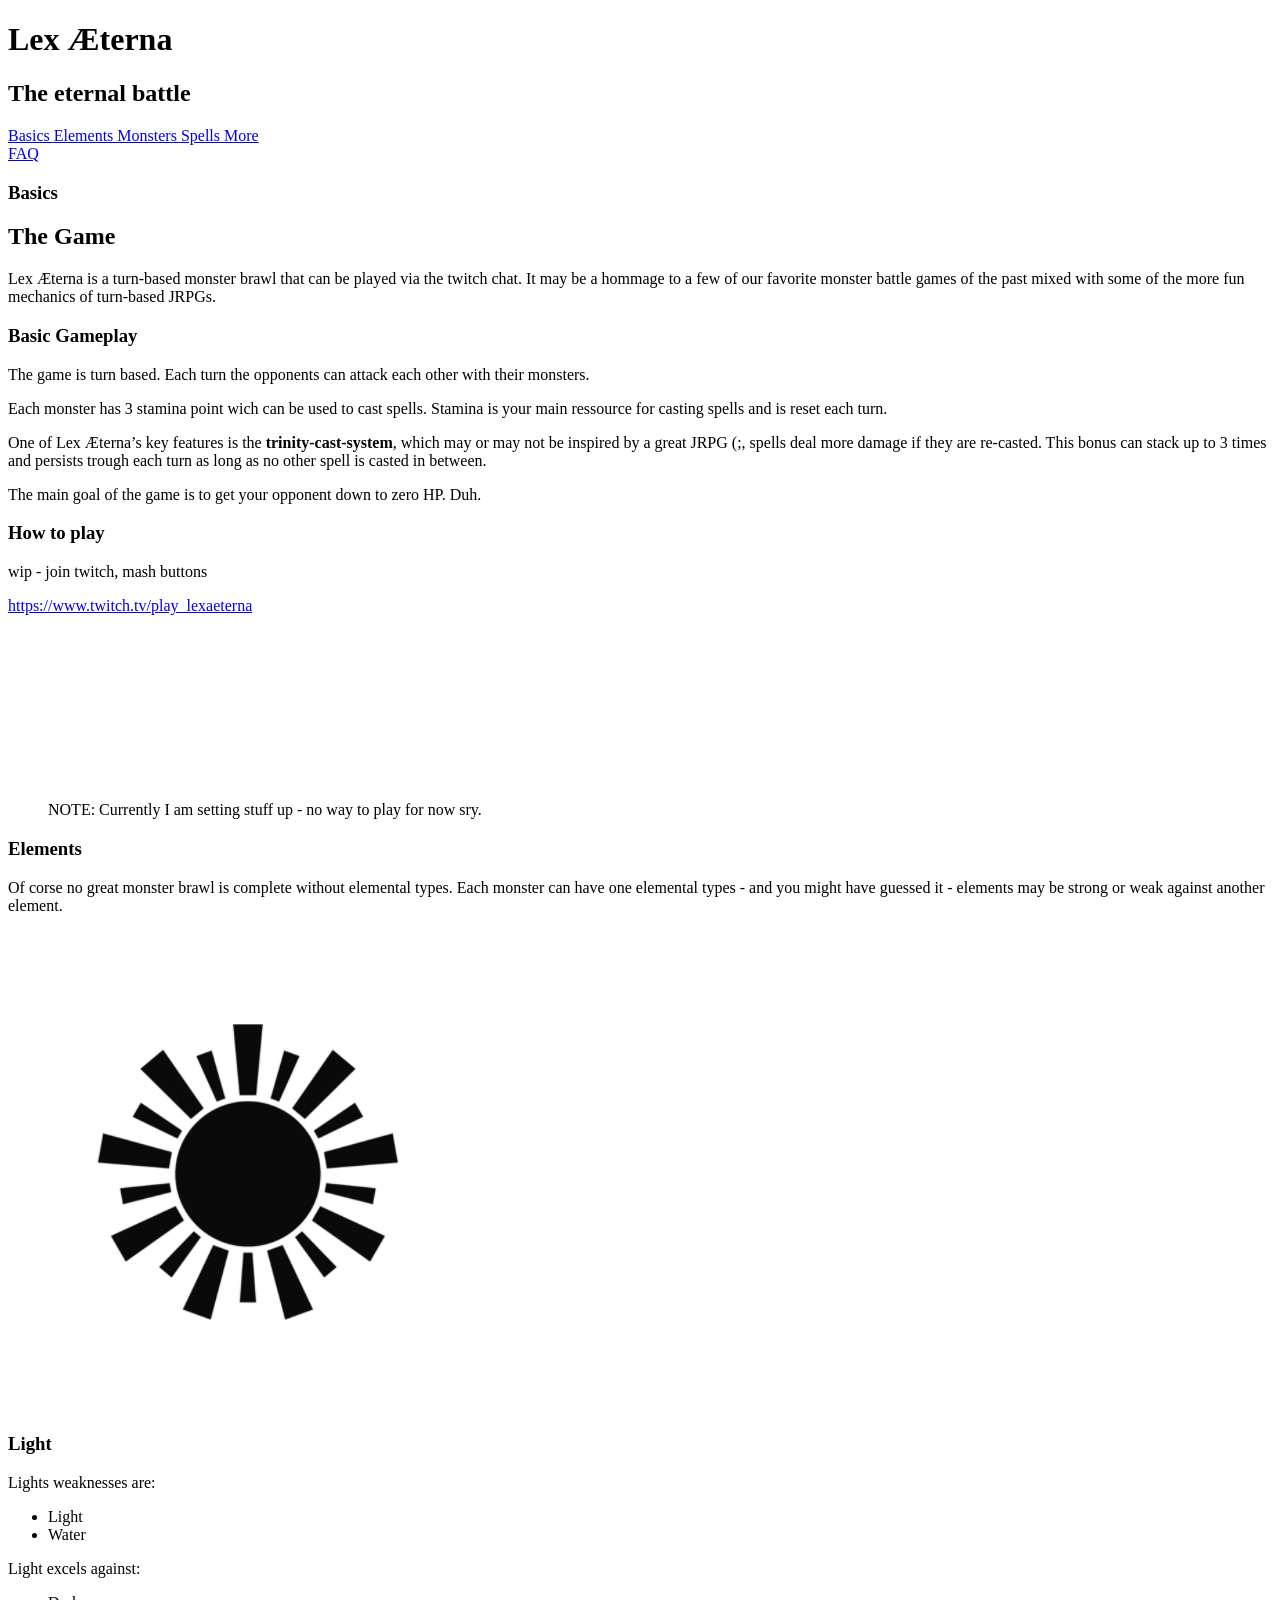
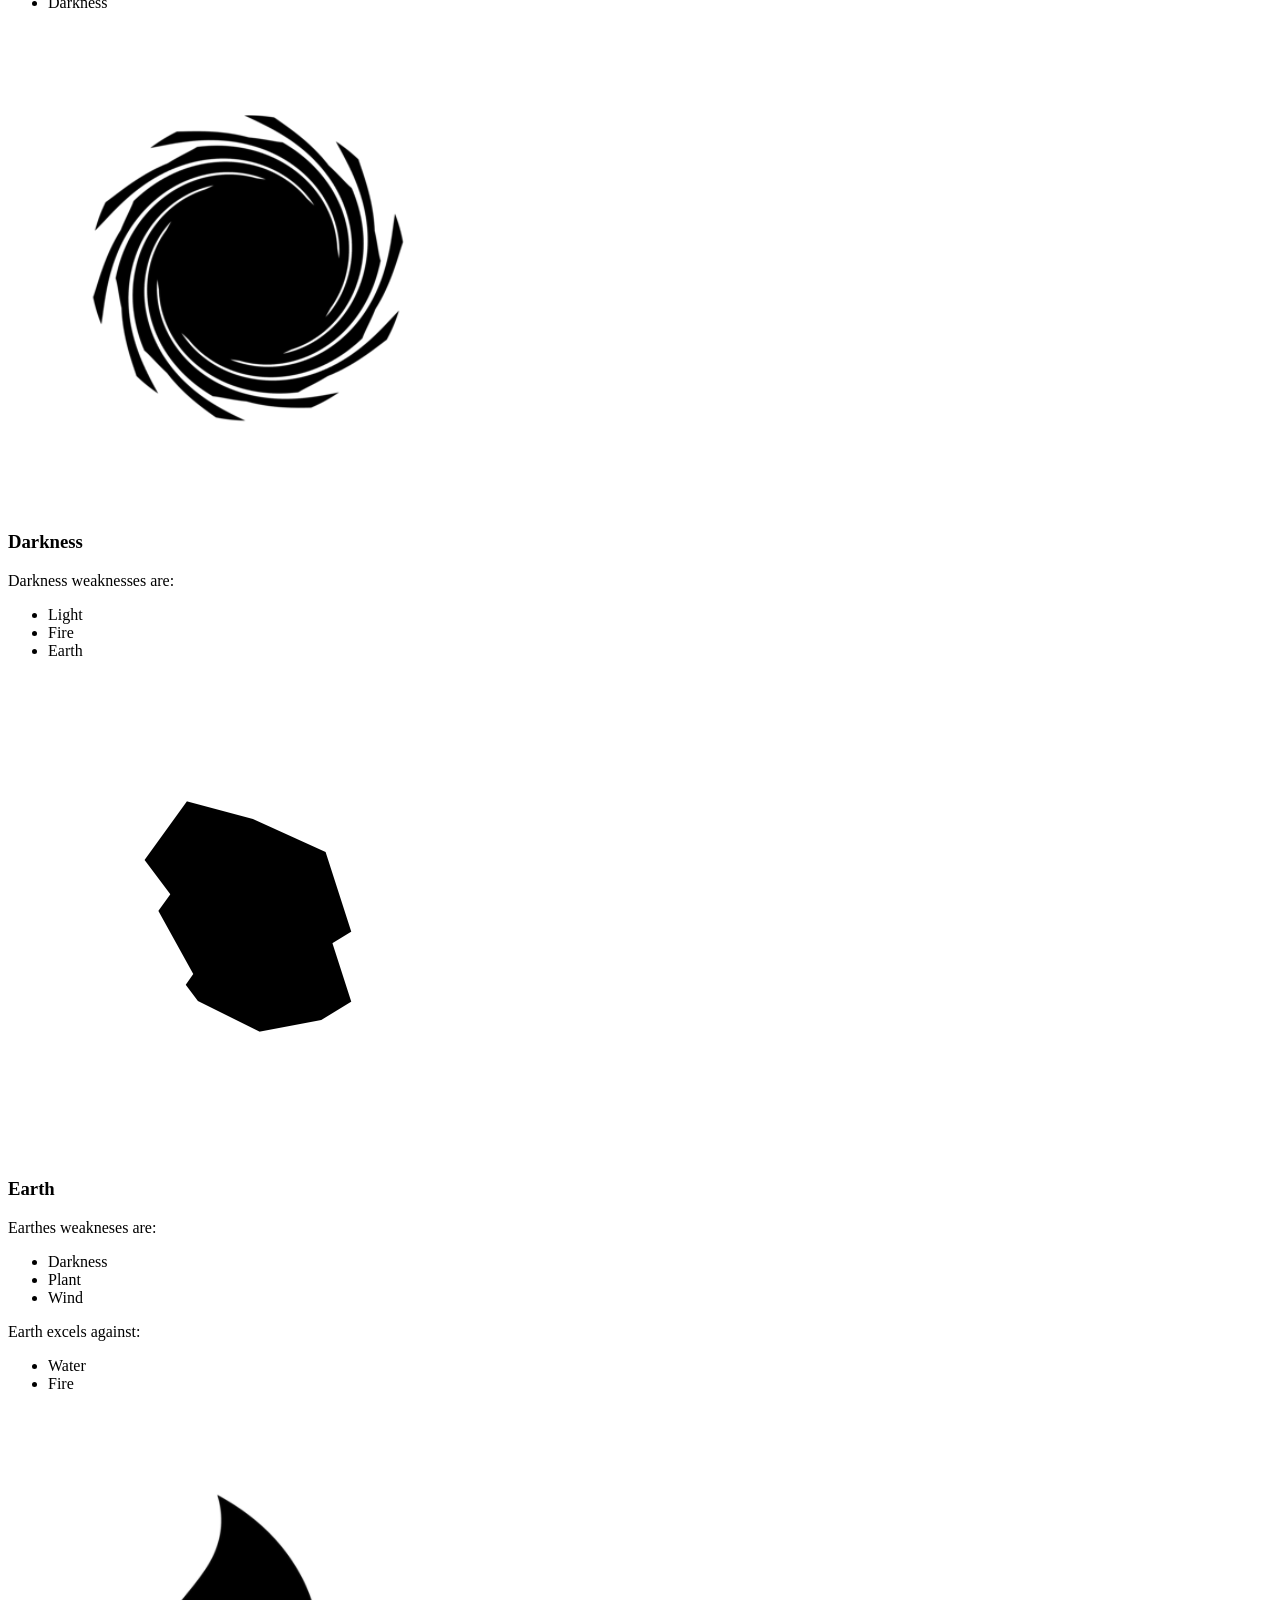
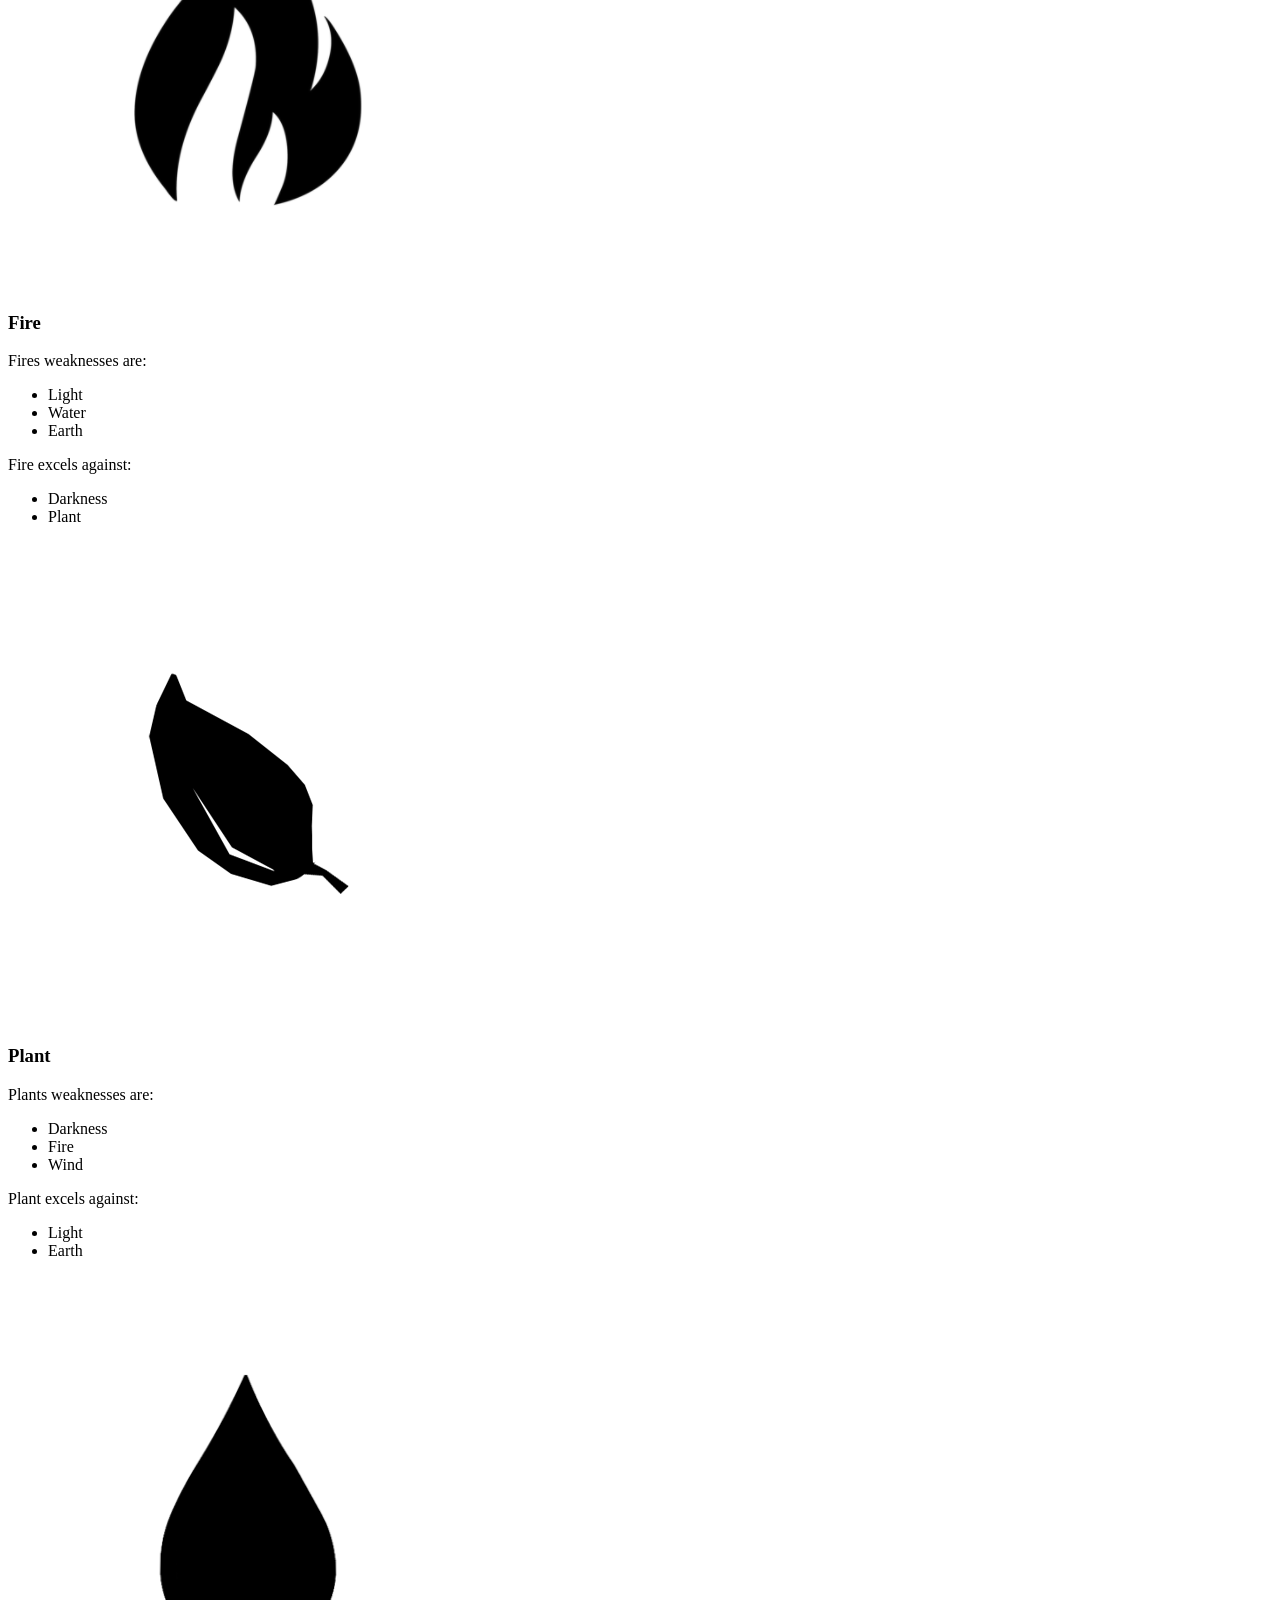
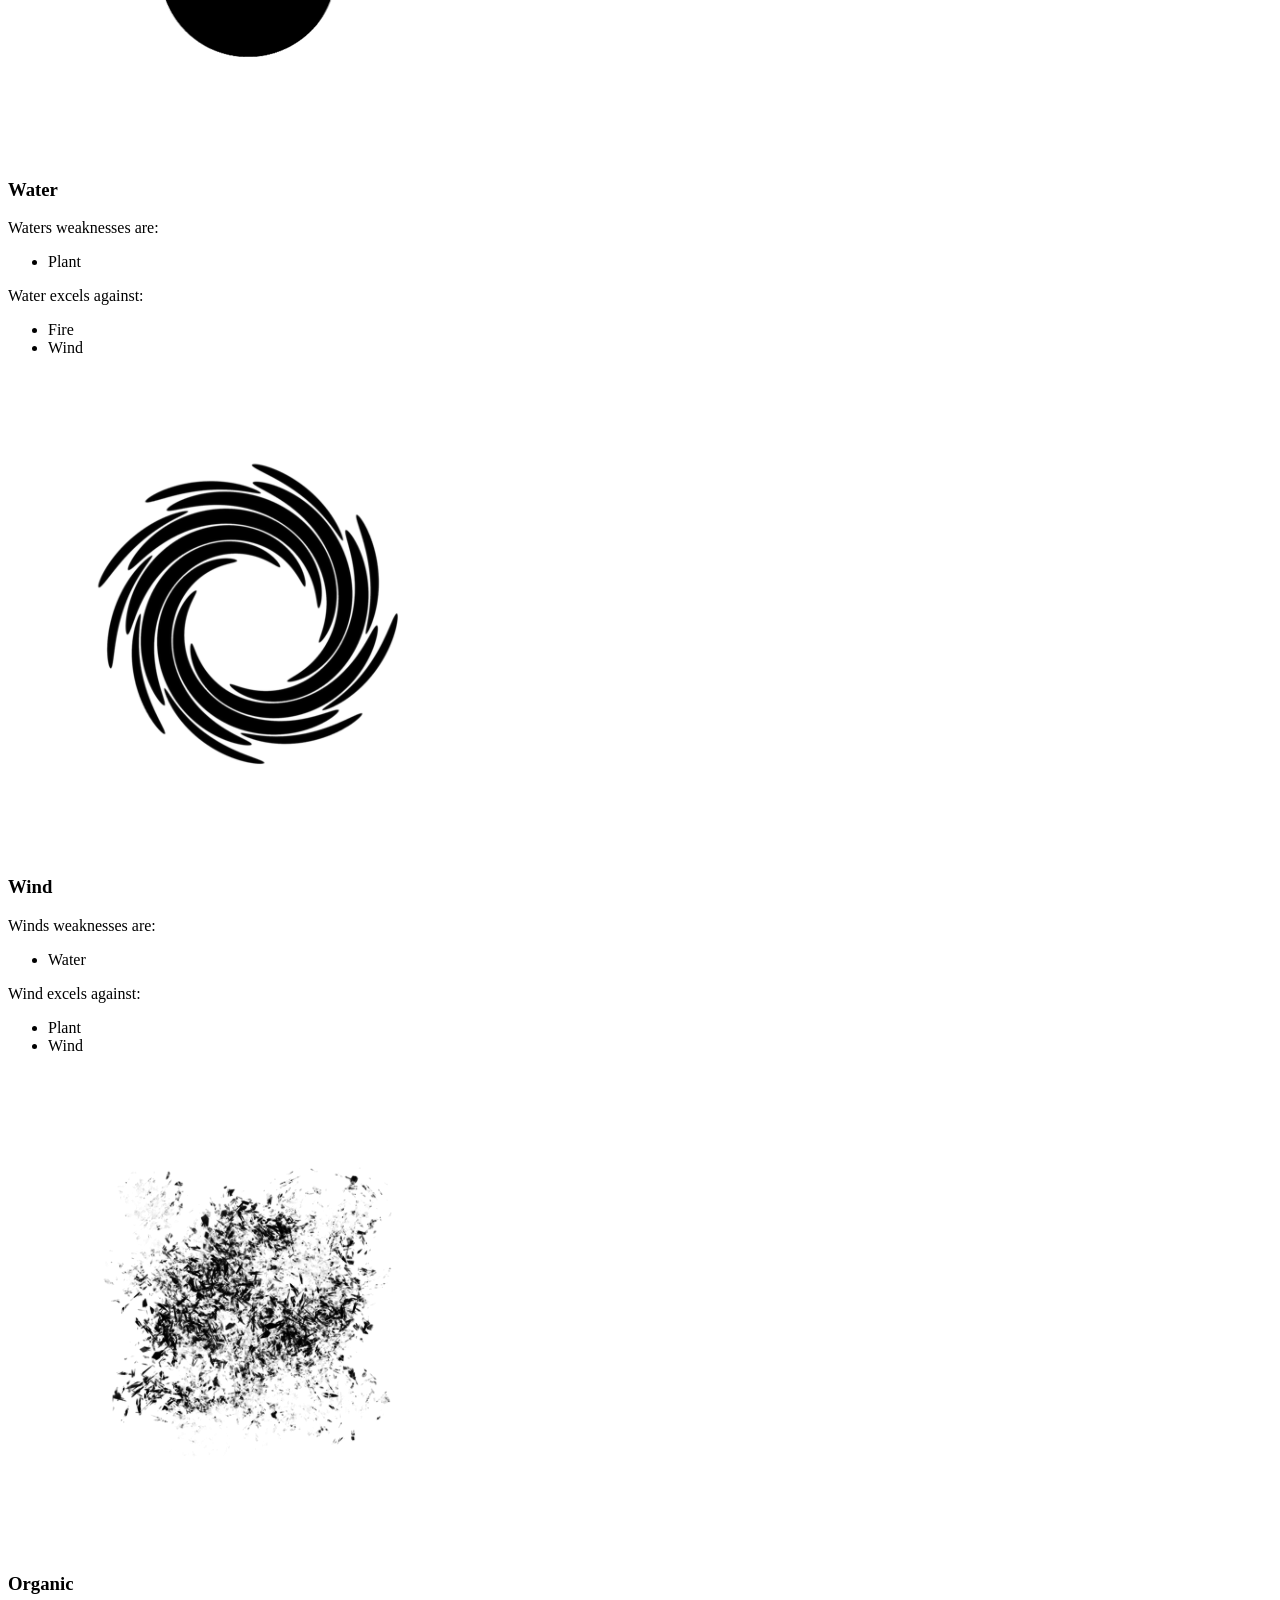
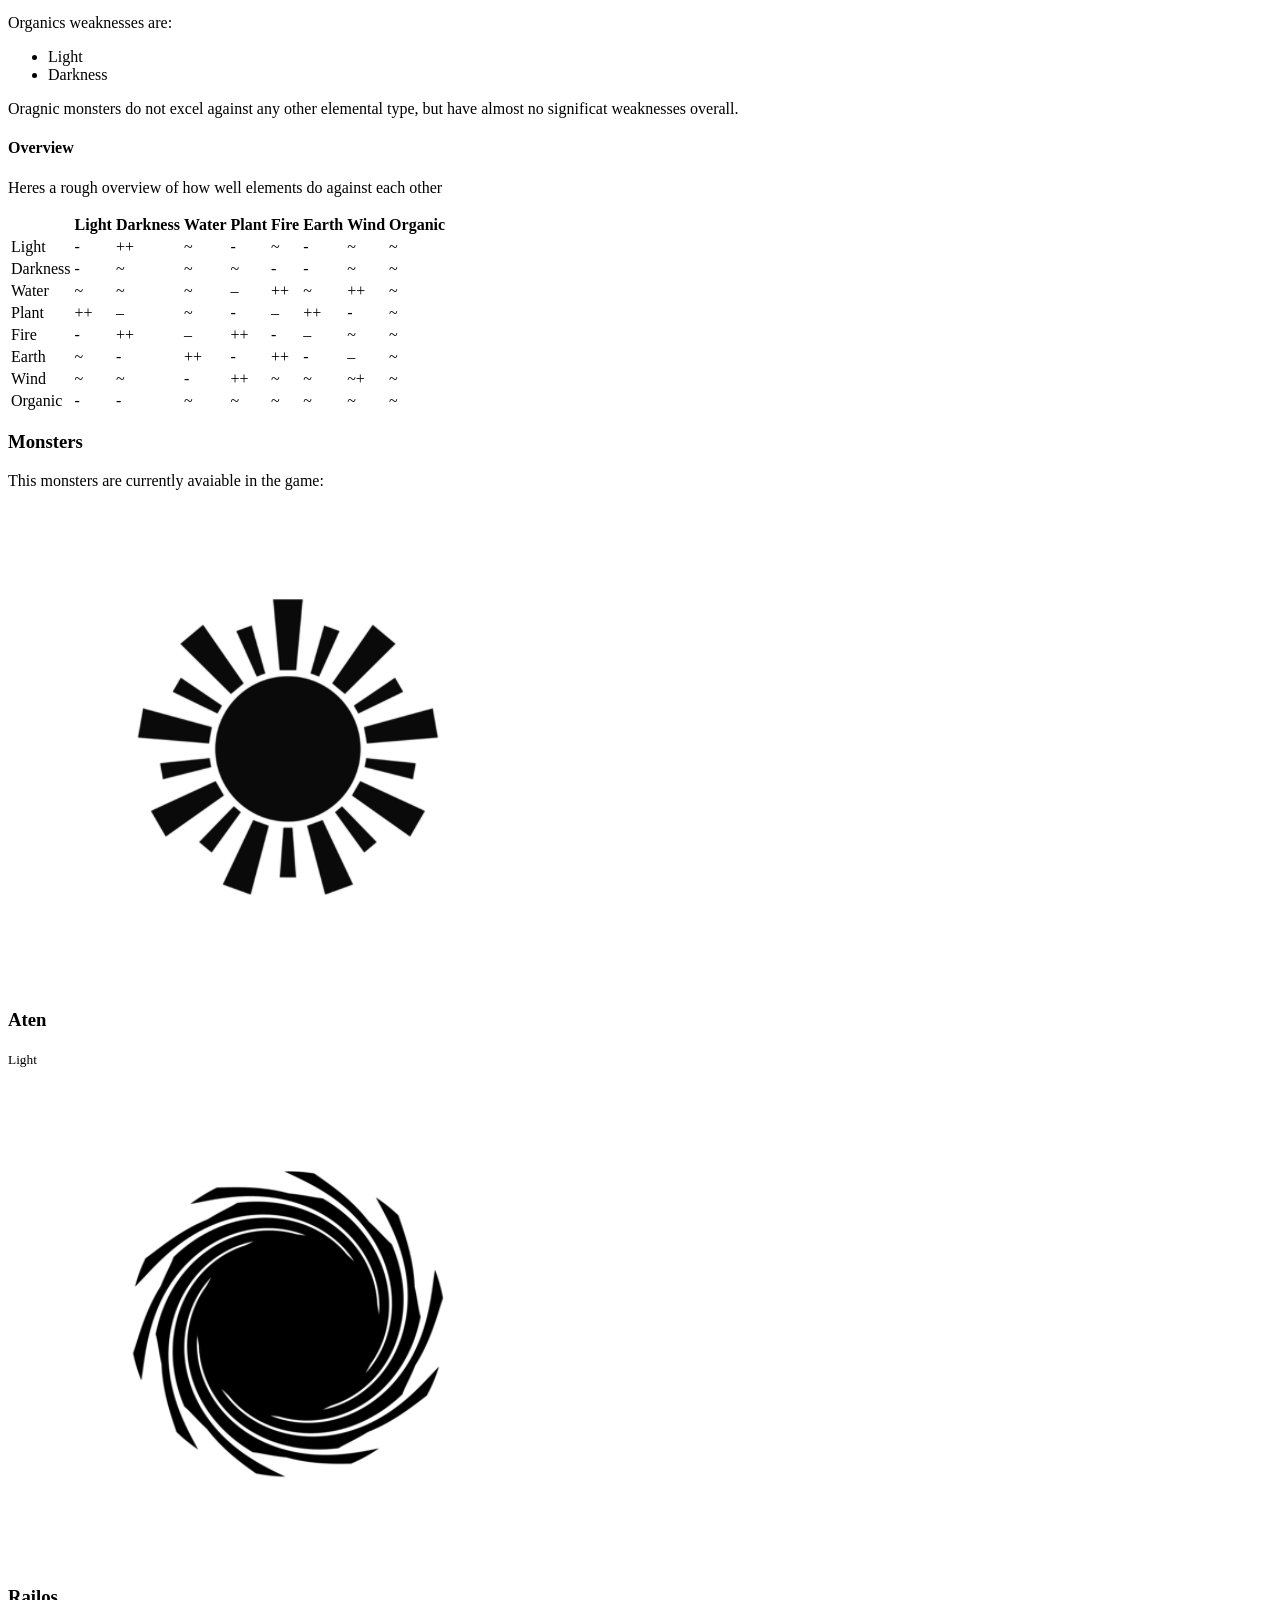
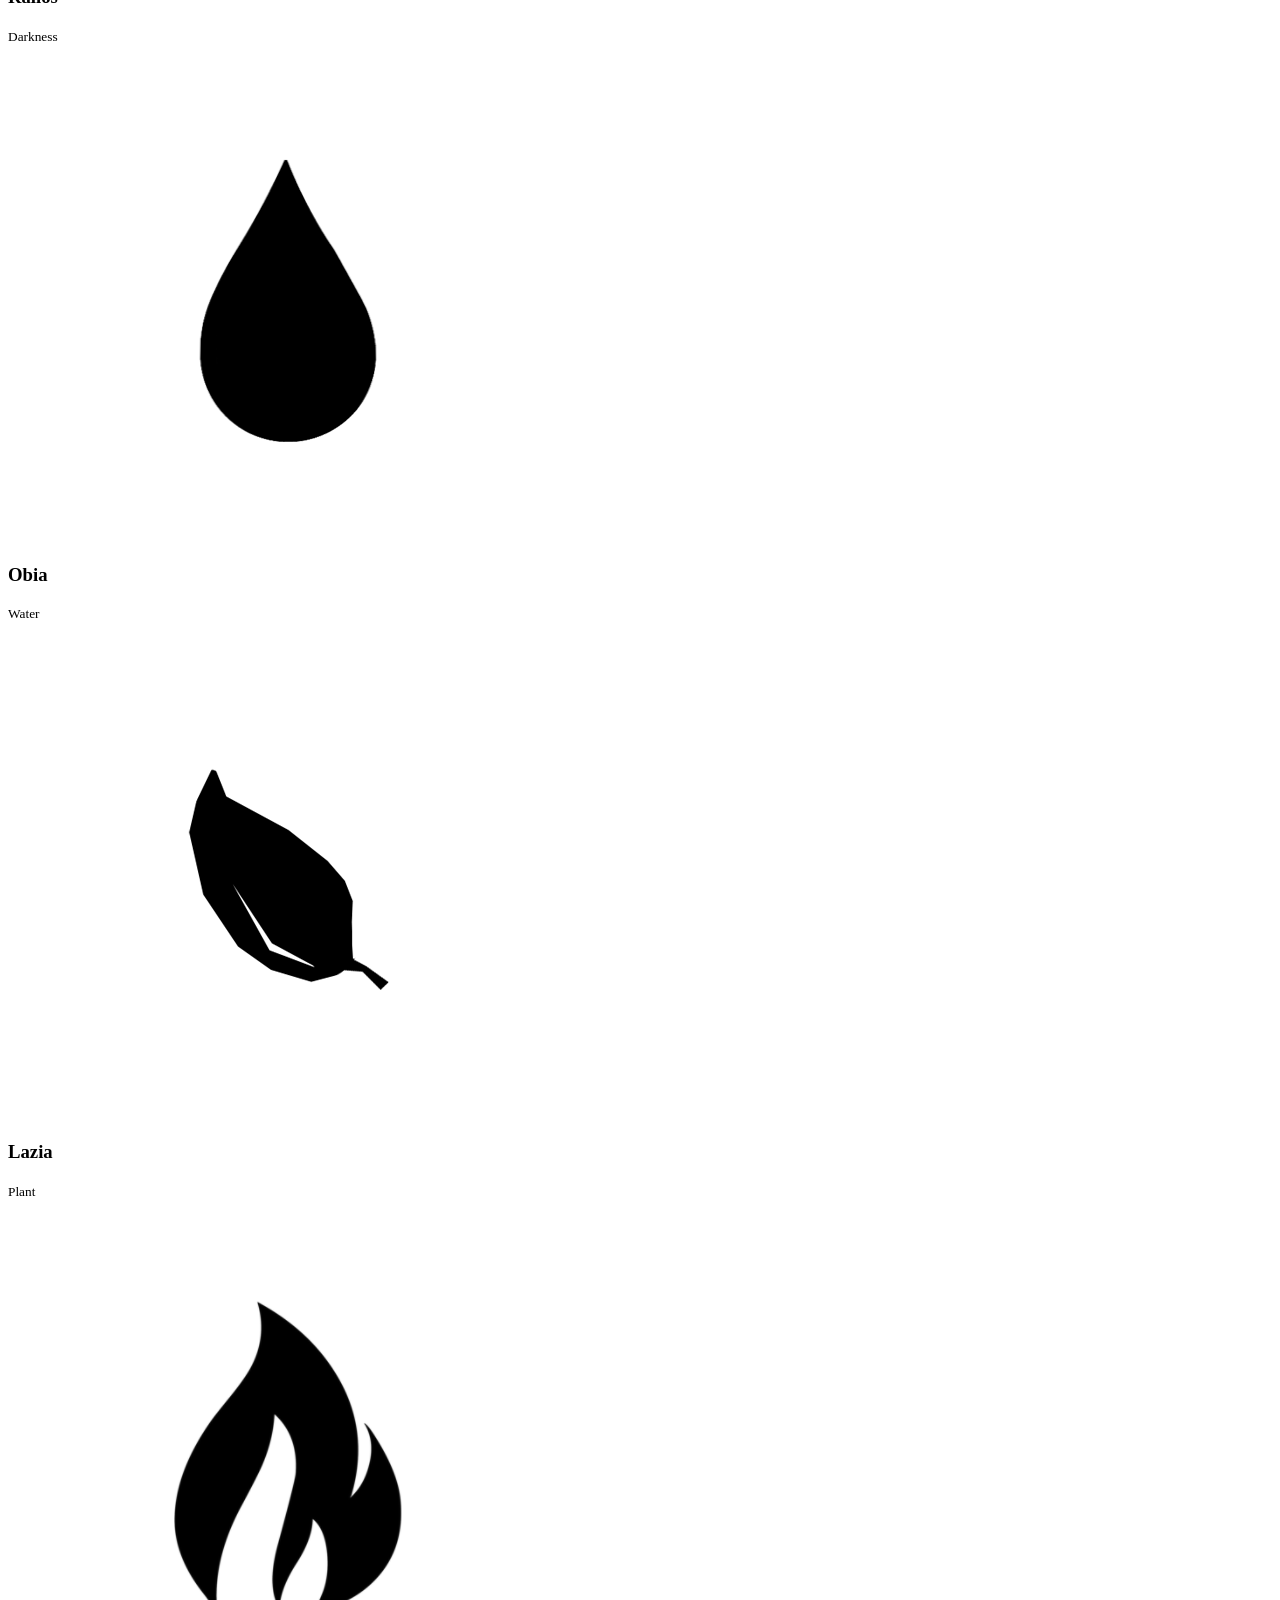
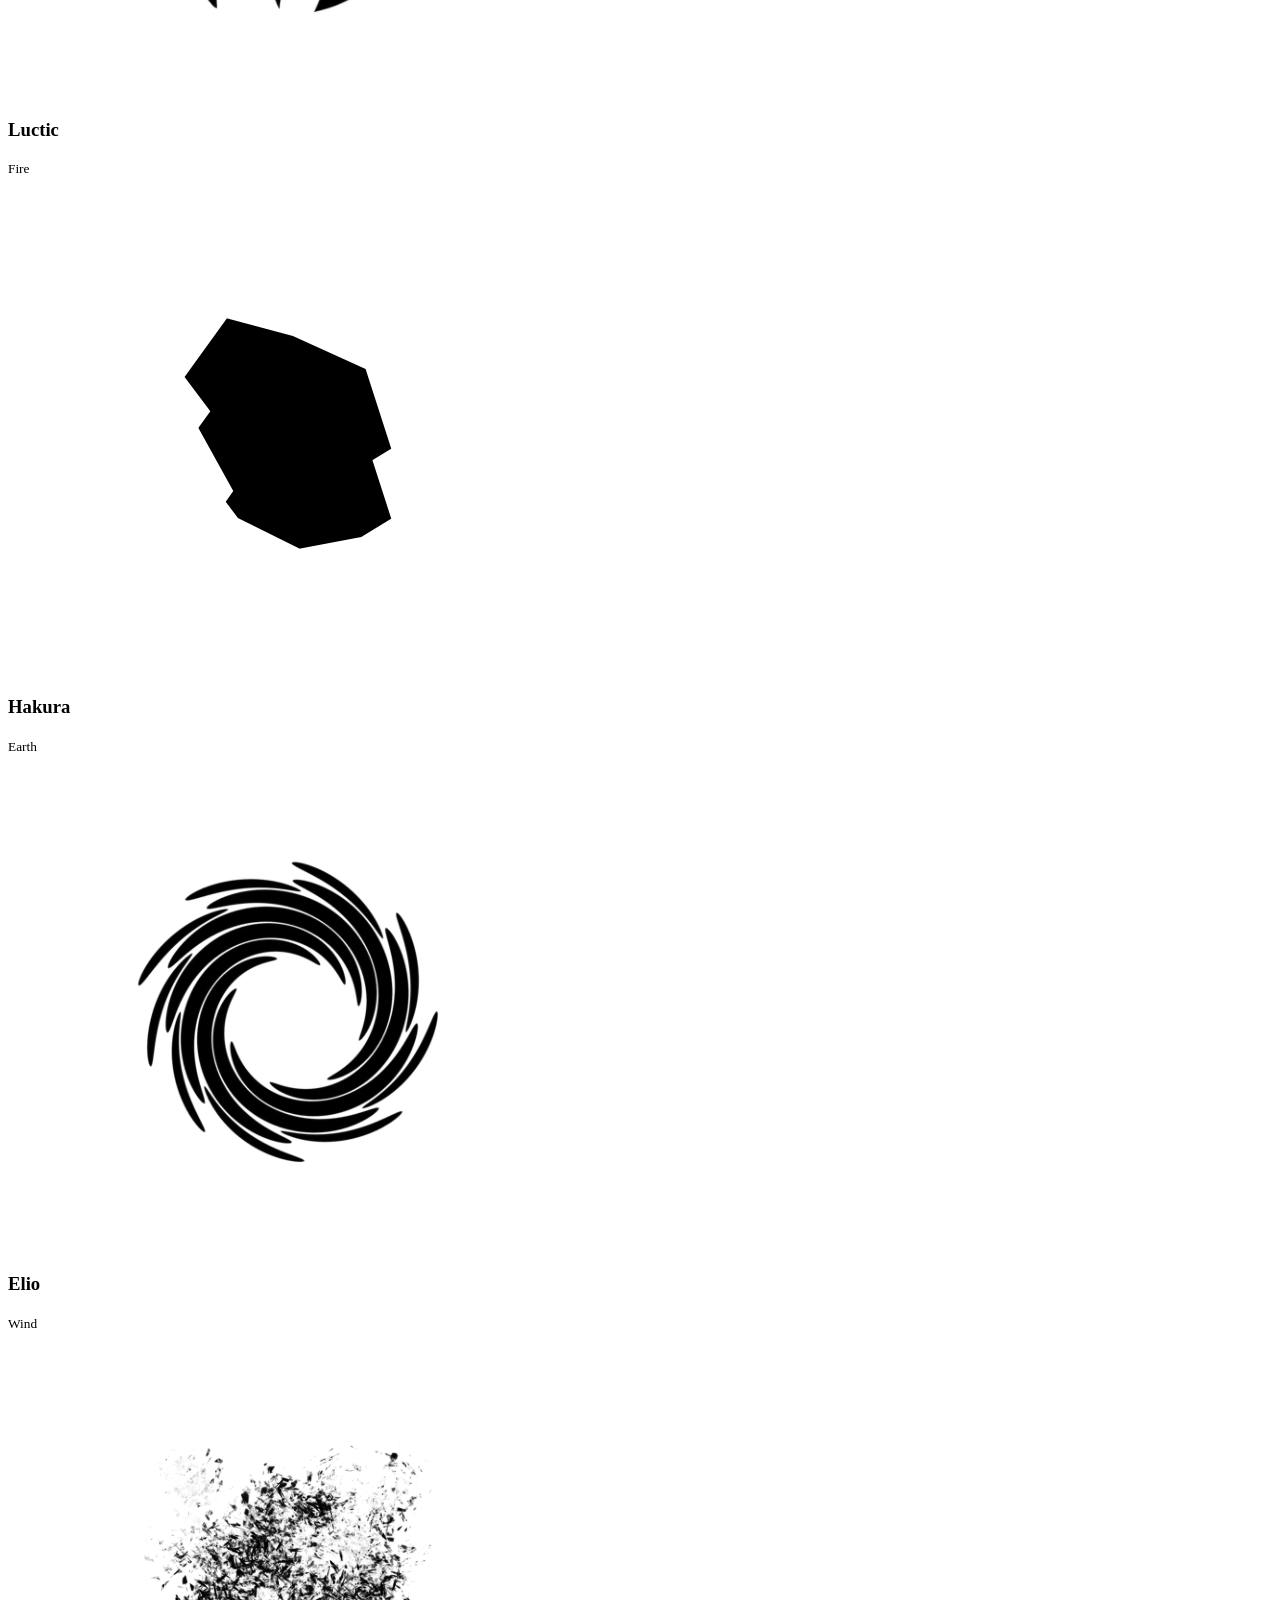
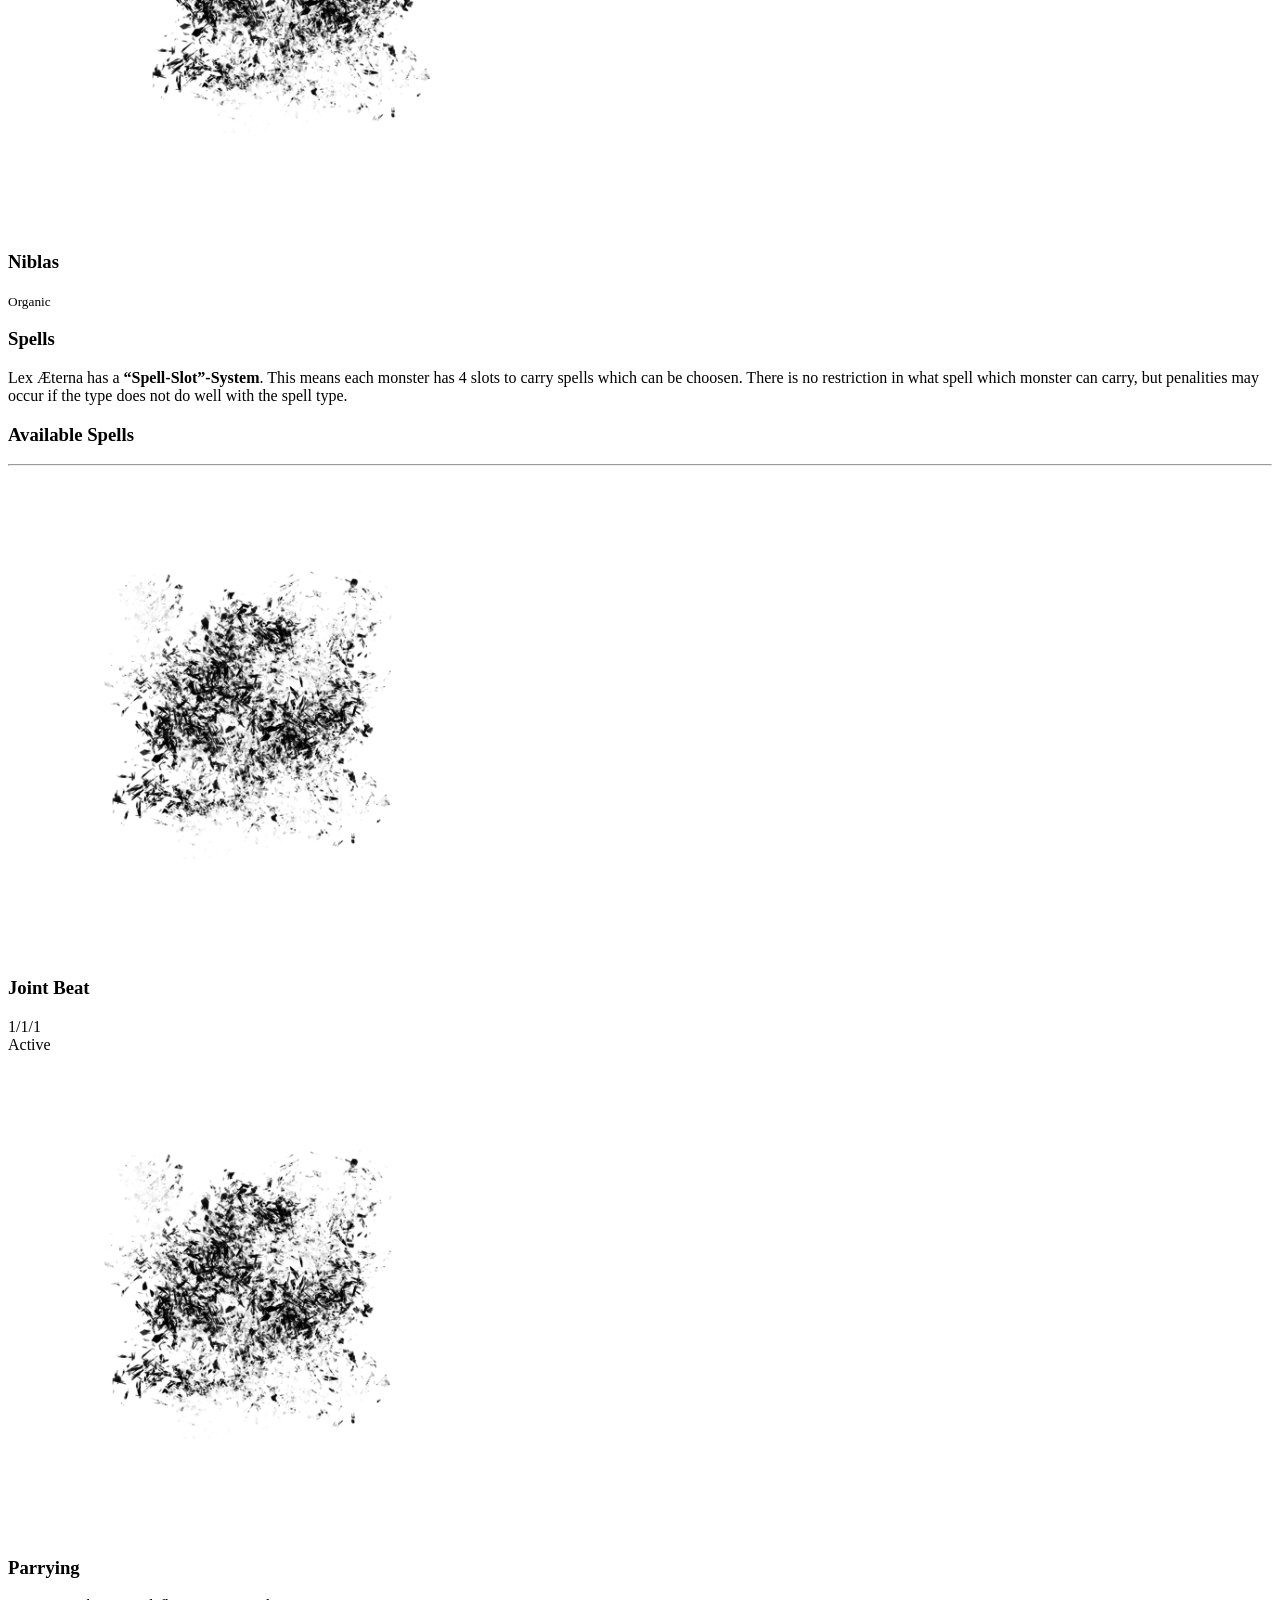
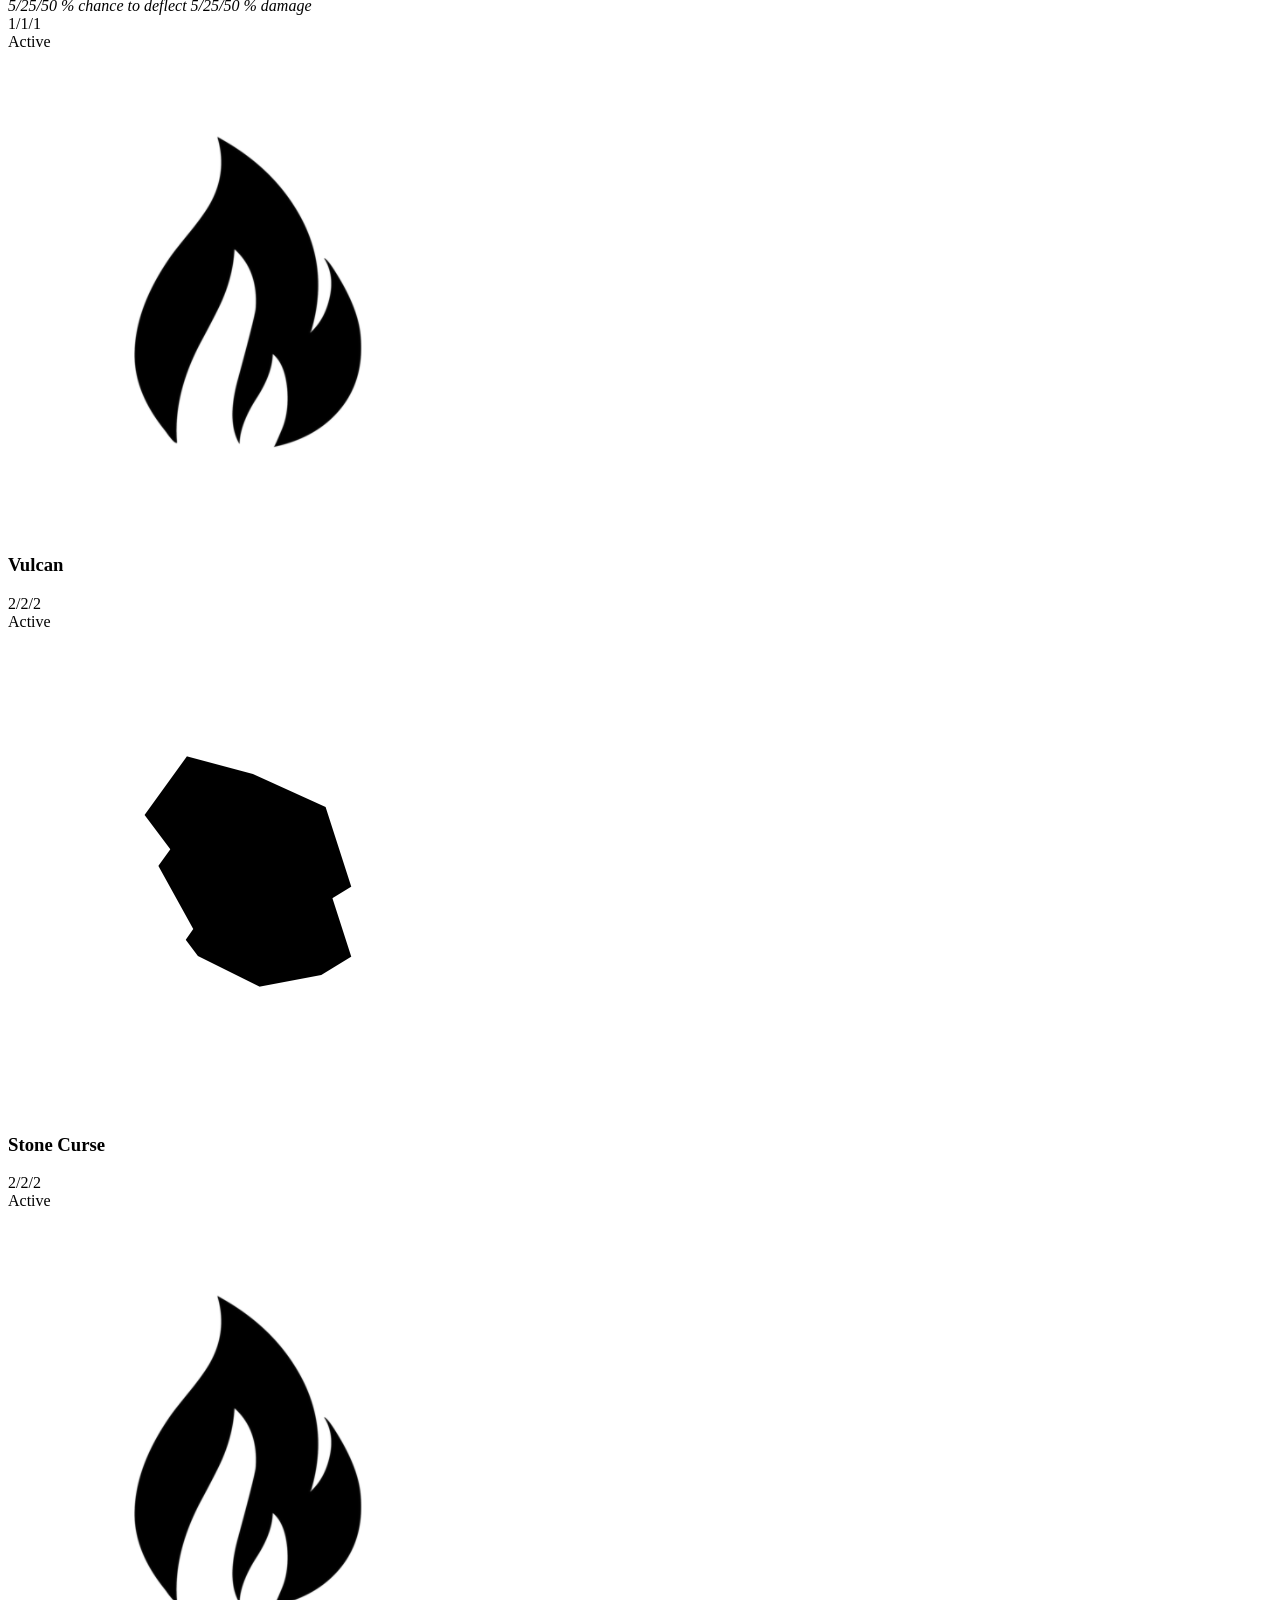
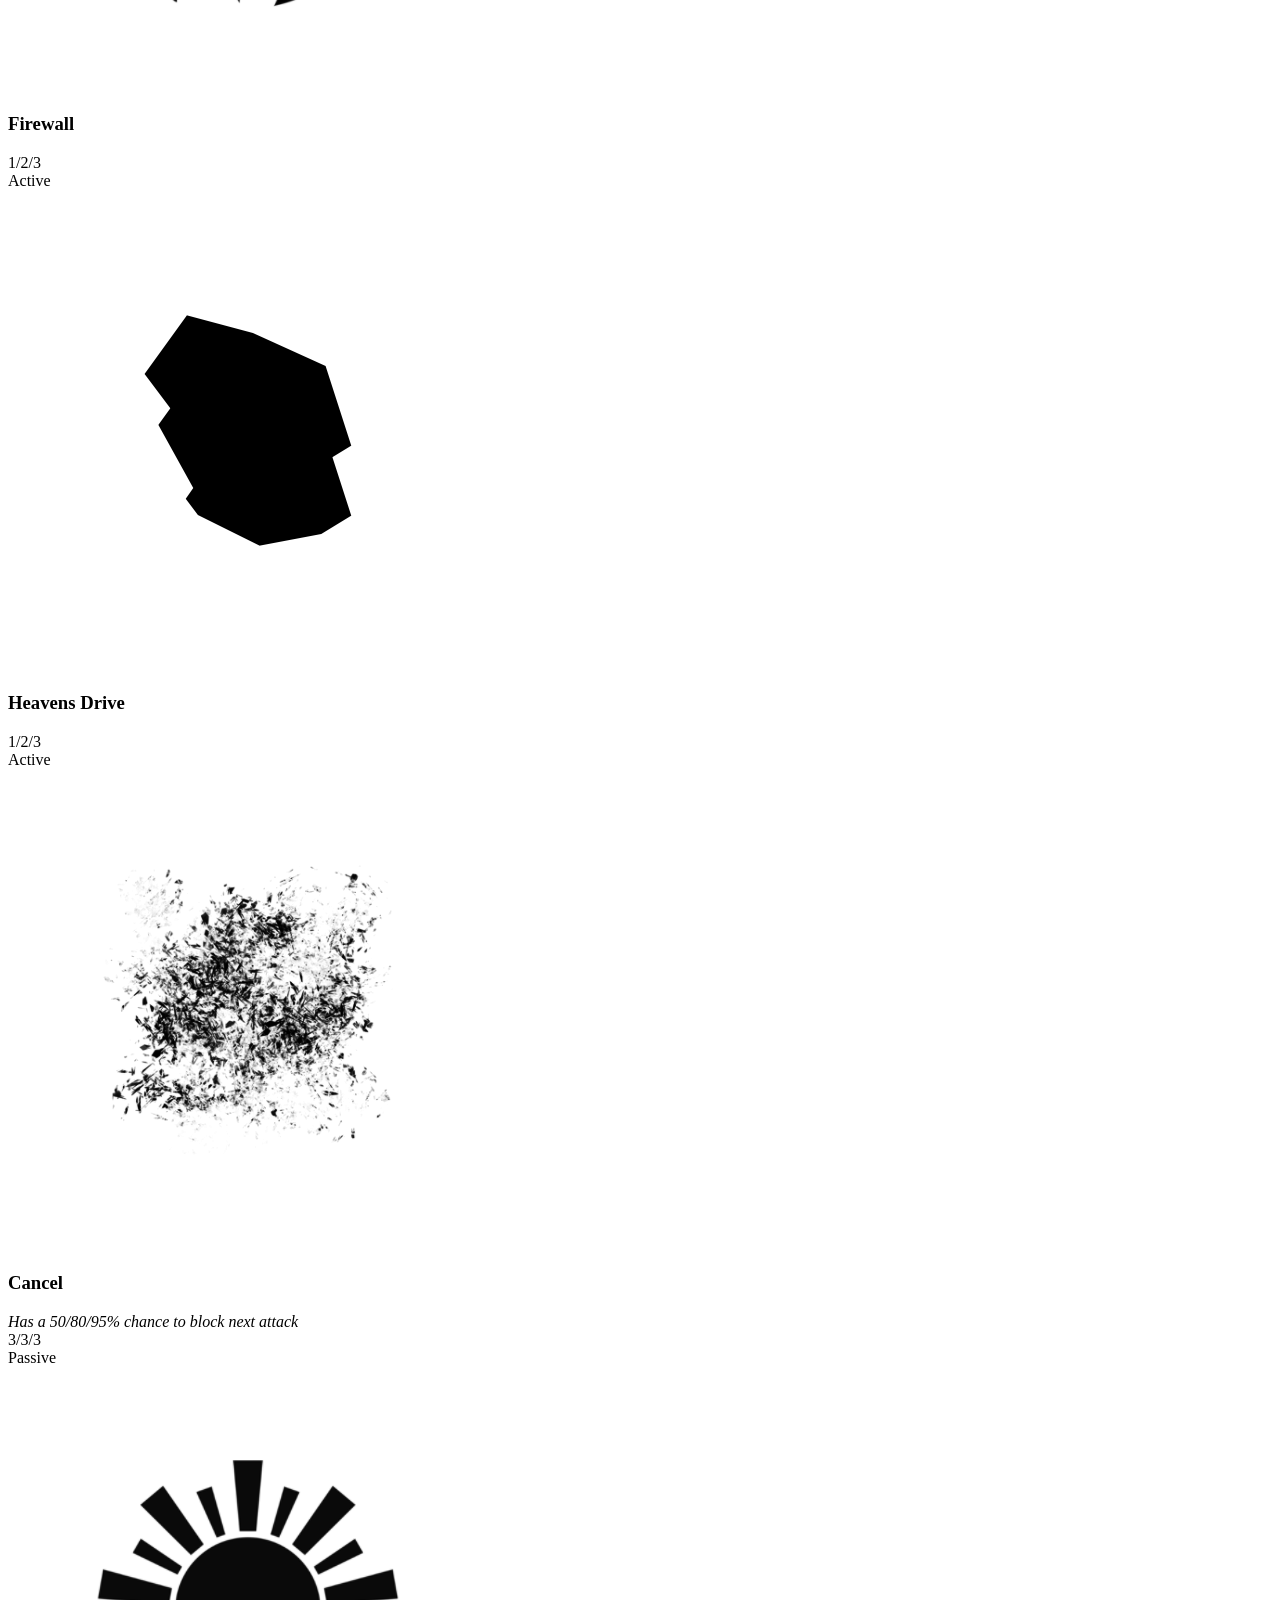
==== commit f8ea559e: "." ====
--- a/docs/index.html
+++ b/docs/index.html
@@ -37,29 +37,26 @@
 <meta itemprop="name" content="">
 <meta itemprop="description" content="Nutrition Coach &amp; Chef Consultant">
 
-<body><div id="content">
-
-
-
+<body>
 <header class="hero is-primary has-text-centered" id="top">
-  <div class="hero-body">
-    <div class="container">
-      <h1 class="title is-1">
-        Lex Æterna
-      </h1>
-      <h2 class="subtitle">
-        The eternal battle
-      </h2>
-    </div>
-  </div>
-</header>
+    <div class="hero-body">
+      <div class="container">
+        <h1 class="title is-1">
+          Lex Æterna
+        </h1>
+        <h2 class="subtitle">
+          The eternal battle
+        </h2>
+      </div>
+    </div>
+  </header>
+  <div id="content">
+
+
 
 <nav class="navbar" role="navigation" aria-label="main navigation" id="main-nav">
+  <div class="container">
   <div class="navbar-brand">
-    <a class="navbar-item" href="https://bulma.io">
-      <img src="https://bulma.io/images/bulma-logo.png" width="112" height="28">
-    </a>
-
     <a role="button" class="navbar-burger burger" aria-label="menu" aria-expanded="false"
       data-target="main-navbar-menu">
       <span aria-hidden="true"></span>
@@ -70,44 +67,47 @@
 
   <div id="main-navbar-menu" class="navbar-menu">
     <div class="navbar-start">
-      <a class="navbar-item" href="#top">
-        Home
-      </a>
       
-      <a class="navbar-item" href="#sec-basics">
+      <a class="navbar-item" href="#basics">
         Basics
       </a>
       
-      <a class="navbar-item" href="#sec-elements">
+      <a class="navbar-item" href="#elements">
         Elements
       </a>
       
-      <a class="navbar-item" href="#sec-monsters">
+      <a class="navbar-item" href="#monsters">
         Monsters
       </a>
       
-      <a class="navbar-item" href="#sec-spells">
+      <a class="navbar-item" href="#spells">
         Spells
       </a>
       
-      <a class="navbar-item" href="#sec-more">
+      <a class="navbar-item" href="#more">
         More
       </a>
       
     </div>
     <div class="navbar-end">
-
-    </div>
-  </div>
+      
+      <a class="navbar-item" href="https://eisenwinter.github.io/play-lexaeterna/faq/">
+        FAQ
+      </a>
+   
+      
+    </div>
+  </div>
+</div>
 </nav>
 
 <div class="columns">
   <div class="column">
     
-    <section class="section">
+    <section class="section" id="basics">
       <div class="container">
-        <article id="sec-basics"
-          class="content-area first">
+        <article 
+          class="content-area">
           <h1 class="title">Basics</h1>
           <div class="content"><h2 id="the-game">The Game</h2>
 <p>Lex Æterna is a turn-based monster brawl that can be played 
@@ -120,6 +120,11 @@
 <h3 id="how-to-play">How to play</h3>
 <p>wip - join twitch, mash buttons</p>
 <p><a href="https://www.twitch.tv/play_lexaeterna">https://www.twitch.tv/play_lexaeterna</a></p>
+<div class="twitch">
+  <div class="twitch-video">
+		  <iframe frameborder="0"  height="100%" width="100%"  src="https://player.twitch.tv/?channel=play_lexaeterna&parent=eisenwinter.github.io"  allowfullscreen ></iframe>
+  </div>
+</div>
 <blockquote>
 <p>NOTE: Currently I am setting stuff up - no way to play for now sry.</p>
 </blockquote>
@@ -129,21 +134,25 @@
       </div>
     </section>
     
-    <section class="section">
+    <section class="section" id="elements">
       <div class="container">
-        <article id="sec-elements"
-          class="content-area ">
+        <article 
+          class="content-area">
           <h1 class="title">Elements</h1>
           <div class="content"><p>Of corse no great monster brawl is complete without elemental types. Each monster can have one elemental types - and you might have guessed it - elements may be strong or weak against another element.</p>
-<div class="container has-text-centered">
-  <img src="public/elements/light.png">
-  <h4 class="title is-2">
-    Light
-  </h4>
-</div>
-
-<div class="columns columns-max-500-ma">
-  
+<div class="columns is-multiline">
+    
+<div class="column is-6">
+  <div class="card element--light is-fullheight">
+    <div class="card-image">
+      <img src="public/elements/light.png">
+    </div>
+    <div class="card-content">
+      <h3 class="title is-2">
+        Light
+      </h4>
+      <div class="columns">
+        
 <div class="column">
     <p>Lights weaknesses are:</p>
 <ul>
@@ -160,16 +169,24 @@
 
 </div>
 
-</div>  
-<div class="container has-text-centered">
-  <img src="public/elements/darkness.png">
-  <h4 class="title is-2">
-    Darkness
-  </h4>
-</div>
-
-<div class="columns columns-max-500-ma">
-  
+      </div>
+    </div>
+  </div>
+</div>
+
+
+
+<div class="column is-6">
+  <div class="card element--darkness is-fullheight">
+    <div class="card-image">
+      <img src="public/elements/darkness.png">
+    </div>
+    <div class="card-content">
+      <h3 class="title is-2">
+        Darkness
+      </h4>
+      <div class="columns">
+        
 <div class="column">
     <p>Darkness weaknesses are:</p>
 <ul>
@@ -183,16 +200,24 @@
     
 </div>
 
-</div>  
-<div class="container has-text-centered">
-  <img src="public/elements/earth.png">
-  <h4 class="title is-2">
-    Earth
-  </h4>
-</div>
-
-<div class="columns columns-max-500-ma">
-  
+      </div>
+    </div>
+  </div>
+</div>
+
+
+
+<div class="column is-6">
+  <div class="card element--earth is-fullheight">
+    <div class="card-image">
+      <img src="public/elements/earth.png">
+    </div>
+    <div class="card-content">
+      <h3 class="title is-2">
+        Earth
+      </h4>
+      <div class="columns">
+        
 <div class="column">
     <p>Earthes weakneses are:</p>
 <ul>
@@ -211,16 +236,23 @@
 
 </div>
 
-</div>  
-<div class="container has-text-centered">
-  <img src="public/elements/fire.png">
-  <h4 class="title is-2">
-    Fire
-  </h4>
-</div>
-
-<div class="columns columns-max-500-ma">
-  
+      </div>
+    </div>
+  </div>
+</div>
+
+
+<div class="column is-6">
+  <div class="card element--fire is-fullheight">
+    <div class="card-image">
+      <img src="public/elements/fire.png">
+    </div>
+    <div class="card-content">
+      <h3 class="title is-2">
+        Fire
+      </h4>
+      <div class="columns">
+        
 <div class="column">
     <p>Fires weaknesses are:</p>
 <ul>
@@ -239,16 +271,23 @@
 
 </div>
 
-</div>  
-<div class="container has-text-centered">
-  <img src="public/elements/plant.png">
-  <h4 class="title is-2">
-    Plant
-  </h4>
-</div>
-
-<div class="columns columns-max-500-ma">
-  
+      </div>
+    </div>
+  </div>
+</div>
+
+
+<div class="column is-6">
+  <div class="card element--plant is-fullheight">
+    <div class="card-image">
+      <img src="public/elements/plant.png">
+    </div>
+    <div class="card-content">
+      <h3 class="title is-2">
+        Plant
+      </h4>
+      <div class="columns">
+        
 <div class="column">
     <p>Plants weaknesses are:</p>
 <ul>
@@ -267,16 +306,23 @@
 
 </div>
 
-</div>  
-<div class="container has-text-centered">
-  <img src="public/elements/water.png">
-  <h4 class="title is-2">
-    Water
-  </h4>
-</div>
-
-<div class="columns columns-max-500-ma">
-  
+      </div>
+    </div>
+  </div>
+</div>
+
+
+<div class="column is-6">
+  <div class="card element--water is-fullheight">
+    <div class="card-image">
+      <img src="public/elements/water.png">
+    </div>
+    <div class="card-content">
+      <h3 class="title is-2">
+        Water
+      </h4>
+      <div class="columns">
+        
 <div class="column">
     <p>Waters weaknesses are:</p>
 <ul>
@@ -293,16 +339,23 @@
 
 </div>
 
-</div>  
-<div class="container has-text-centered">
-  <img src="public/elements/wind.png">
-  <h4 class="title is-2">
-    Wind
-  </h4>
-</div>
-
-<div class="columns columns-max-500-ma">
-  
+      </div>
+    </div>
+  </div>
+</div>
+
+
+<div class="column is-6">
+  <div class="card element--wind is-fullheight">
+    <div class="card-image">
+      <img src="public/elements/wind.png">
+    </div>
+    <div class="card-content">
+      <h3 class="title is-2">
+        Wind
+      </h4>
+      <div class="columns">
+        
 <div class="column">
     <p>Winds weaknesses are:</p>
 <ul>
@@ -319,16 +372,23 @@
 
 </div>
 
-</div>  
-<div class="container has-text-centered">
-  <img src="public/elements/organic.png">
-  <h4 class="title is-2">
-    Organic
-  </h4>
-</div>
-
-<div class="columns columns-max-500-ma">
-  
+      </div>
+    </div>
+  </div>
+</div>
+
+
+<div class="column is-6">
+  <div class="card element--organic is-fullheight">
+    <div class="card-image">
+      <img src="public/elements/organic.png">
+    </div>
+    <div class="card-content">
+      <h3 class="title is-2">
+        Organic
+      </h4>
+      <div class="columns">
+        
 <div class="column">
     <p>Organics weaknesses are:</p>
 <ul>
@@ -343,7 +403,13 @@
 
 </div>
 
-</div>  
+      </div>
+    </div>
+  </div>
+</div>
+
+
+</div>
 <h4 id="overview">Overview</h4>
 <p>Heres a rough overview of how well elements do against each other</p>
 <table>
@@ -457,139 +523,189 @@
       </div>
     </section>
     
-    <section class="section">
+    <section class="section" id="monsters">
       <div class="container">
-        <article id="sec-monsters"
-          class="content-area ">
+        <article 
+          class="content-area">
           <h1 class="title">Monsters</h1>
           <div class="content"><p>This monsters are currently avaiable in the game:</p>
-
-    <article class="media">
-        <figure class="media-left image is-32x32">
-            <img src="public/elements/light.png">
+<div class="columns is-multiline">
+  
+  <div class="column is-3">
+    <div class="card element--light">
+      <div class="card-image">
+        <figure class="no-ma  image is-fullwidth">
+          <img src="public/elements/light.png">
         </figure>
-        <div class="media-content">
-          <div class="content">
-            <h3>Aten</h3>
-            <small> Light</small>
+      </div>
+      <div class="card-content">
+        <article class="media">
+          <div class="media-content">
+              <h3>Aten</h3>
+              <small> Light</small>
           </div>
-         
-        </div>
-      </article>
-
-    <article class="media">
-        <figure class="media-left image is-32x32">
-            <img src="public/elements/darkness.png">
+        </article>
+      </div>
+
+    </div>
+  </div>
+  
+  <div class="column is-3">
+    <div class="card element--darkness">
+      <div class="card-image">
+        <figure class="no-ma  image is-fullwidth">
+          <img src="public/elements/darkness.png">
         </figure>
-        <div class="media-content">
-          <div class="content">
-            <h3>Railos</h3>
-            <small> Darkness</small>
+      </div>
+      <div class="card-content">
+        <article class="media">
+          <div class="media-content">
+              <h3>Railos</h3>
+              <small> Darkness</small>
           </div>
-         
-        </div>
-      </article>
-
-    <article class="media">
-        <figure class="media-left image is-32x32">
-            <img src="public/elements/water.png">
+        </article>
+      </div>
+
+    </div>
+  </div>
+  
+  <div class="column is-3">
+    <div class="card element--water">
+      <div class="card-image">
+        <figure class="no-ma  image is-fullwidth">
+          <img src="public/elements/water.png">
         </figure>
-        <div class="media-content">
-          <div class="content">
-            <h3>Obia</h3>
-            <small> Water</small>
+      </div>
+      <div class="card-content">
+        <article class="media">
+          <div class="media-content">
+              <h3>Obia</h3>
+              <small> Water</small>
           </div>
-         
-        </div>
-      </article>
-
-    <article class="media">
-        <figure class="media-left image is-32x32">
-            <img src="public/elements/plant.png">
+        </article>
+      </div>
+
+    </div>
+  </div>
+  
+  <div class="column is-3">
+    <div class="card element--plant">
+      <div class="card-image">
+        <figure class="no-ma  image is-fullwidth">
+          <img src="public/elements/plant.png">
         </figure>
-        <div class="media-content">
-          <div class="content">
-            <h3>Lazia</h3>
-            <small> Plant</small>
+      </div>
+      <div class="card-content">
+        <article class="media">
+          <div class="media-content">
+              <h3>Lazia</h3>
+              <small> Plant</small>
           </div>
-         
-        </div>
-      </article>
-
-    <article class="media">
-        <figure class="media-left image is-32x32">
-            <img src="public/elements/fire.png">
+        </article>
+      </div>
+
+    </div>
+  </div>
+  
+  <div class="column is-3">
+    <div class="card element--fire">
+      <div class="card-image">
+        <figure class="no-ma  image is-fullwidth">
+          <img src="public/elements/fire.png">
         </figure>
-        <div class="media-content">
-          <div class="content">
-            <h3>Luctic</h3>
-            <small> Fire</small>
+      </div>
+      <div class="card-content">
+        <article class="media">
+          <div class="media-content">
+              <h3>Luctic</h3>
+              <small> Fire</small>
           </div>
-         
-        </div>
-      </article>
-
-    <article class="media">
-        <figure class="media-left image is-32x32">
-            <img src="public/elements/earth.png">
+        </article>
+      </div>
+
+    </div>
+  </div>
+  
+  <div class="column is-3">
+    <div class="card element--earth">
+      <div class="card-image">
+        <figure class="no-ma  image is-fullwidth">
+          <img src="public/elements/earth.png">
         </figure>
-        <div class="media-content">
-          <div class="content">
-            <h3>Hakura</h3>
-            <small> Earth</small>
+      </div>
+      <div class="card-content">
+        <article class="media">
+          <div class="media-content">
+              <h3>Hakura</h3>
+              <small> Earth</small>
           </div>
-         
-        </div>
-      </article>
-
-    <article class="media">
-        <figure class="media-left image is-32x32">
-            <img src="public/elements/wind.png">
+        </article>
+      </div>
+
+    </div>
+  </div>
+  
+  <div class="column is-3">
+    <div class="card element--wind">
+      <div class="card-image">
+        <figure class="no-ma  image is-fullwidth">
+          <img src="public/elements/wind.png">
         </figure>
-        <div class="media-content">
-          <div class="content">
-            <h3>Elio</h3>
-            <small> Wind</small>
+      </div>
+      <div class="card-content">
+        <article class="media">
+          <div class="media-content">
+              <h3>Elio</h3>
+              <small> Wind</small>
           </div>
-         
-        </div>
-      </article>
-
-    <article class="media">
-        <figure class="media-left image is-32x32">
-            <img src="public/elements/organic.png">
+        </article>
+      </div>
+
+    </div>
+  </div>
+  
+  <div class="column is-3">
+    <div class="card element--organic">
+      <div class="card-image">
+        <figure class="no-ma  image is-fullwidth">
+          <img src="public/elements/organic.png">
         </figure>
-        <div class="media-content">
-          <div class="content">
-            <h3>Niblas</h3>
-            <small> Organic</small>
+      </div>
+      <div class="card-content">
+        <article class="media">
+          <div class="media-content">
+              <h3>Niblas</h3>
+              <small> Organic</small>
           </div>
-         
-        </div>
-      </article>
-
-
+        </article>
+      </div>
+
+    </div>
+  </div>
+  
+</div>
 </div>
 
         </article>
       </div>
     </section>
     
-    <section class="section">
+    <section class="section" id="spells">
       <div class="container">
-        <article id="sec-spells"
-          class="content-area ">
+        <article 
+          class="content-area">
           <h1 class="title">Spells</h1>
           <div class="content"><p>Lex Æterna has a <strong>&ldquo;Spell-Slot&rdquo;-System</strong>. This means each monster has 4 slots 
 to carry spells which can be choosen. There is no restriction in what spell which monster can carry, but penalities may occur if the type does not do well with the spell type.</p>
 <h3 id="available-spells">Available Spells</h3>
 <hr>
 
-<article class="media">
-    <figure class="media-left image is-64x64">
+<div class="card element--organic">
+<div class="card-content">
+<article class="media">
+    <div class="media-left image is-64x64 ">
         <img src="public/elements/organic.png">
-        <small>     Organic</small>
-    </figure>
+    </div>
     <div class="media-content">
         <div class="content">
             <h3> Joint Beat            </h3>
@@ -602,18 +718,21 @@
         </div>
 
     </div>
-    <div class="media-right">
+    <div class="media-right has-text-right">
         1/1/1
         <br>
         Active
     </div>
 </article>
-
-<article class="media">
-    <figure class="media-left image is-64x64">
+</div>
+</div>
+
+<div class="card element--organic">
+<div class="card-content">
+<article class="media">
+    <div class="media-left image is-64x64 ">
         <img src="public/elements/organic.png">
-        <small>     Organic</small>
-    </figure>
+    </div>
     <div class="media-content">
         <div class="content">
             <h3> Parrying            </h3>
@@ -622,22 +741,25 @@
            
                
             </p>
-            <em>5/25/50 % chance to deflect 5/25/50 % dmg</em>
-        </div>
-
-    </div>
-    <div class="media-right">
+            <em>5/25/50 % chance to deflect 5/25/50 % damage</em>
+        </div>
+
+    </div>
+    <div class="media-right has-text-right">
         1/1/1
         <br>
         Active
     </div>
 </article>
-
-<article class="media">
-    <figure class="media-left image is-64x64">
+</div>
+</div>
+
+<div class="card element--fire">
+<div class="card-content">
+<article class="media">
+    <div class="media-left image is-64x64 ">
         <img src="public/elements/fire.png">
-        <small>     Fire</small>
-    </figure>
+    </div>
     <div class="media-content">
         <div class="content">
             <h3> Vulcan            </h3>
@@ -650,18 +772,21 @@
         </div>
 
     </div>
-    <div class="media-right">
+    <div class="media-right has-text-right">
         2/2/2
         <br>
         Active
     </div>
 </article>
-
-<article class="media">
-    <figure class="media-left image is-64x64">
+</div>
+</div>
+
+<div class="card element--earth">
+<div class="card-content">
+<article class="media">
+    <div class="media-left image is-64x64 ">
         <img src="public/elements/earth.png">
-        <small>     Earth</small>
-    </figure>
+    </div>
     <div class="media-content">
         <div class="content">
             <h3> Stone Curse            </h3>
@@ -674,18 +799,21 @@
         </div>
 
     </div>
-    <div class="media-right">
+    <div class="media-right has-text-right">
         2/2/2
         <br>
         Active
     </div>
 </article>
-
-<article class="media">
-    <figure class="media-left image is-64x64">
+</div>
+</div>
+
+<div class="card element--fire">
+<div class="card-content">
+<article class="media">
+    <div class="media-left image is-64x64 ">
         <img src="public/elements/fire.png">
-        <small>     Fire</small>
-    </figure>
+    </div>
     <div class="media-content">
         <div class="content">
             <h3> Firewall            </h3>
@@ -698,18 +826,21 @@
         </div>
 
     </div>
-    <div class="media-right">
+    <div class="media-right has-text-right">
         1/2/3
         <br>
         Active
     </div>
 </article>
-
-<article class="media">
-    <figure class="media-left image is-64x64">
+</div>
+</div>
+
+<div class="card element--earth">
+<div class="card-content">
+<article class="media">
+    <div class="media-left image is-64x64 ">
         <img src="public/elements/earth.png">
-        <small>     Earth</small>
-    </figure>
+    </div>
     <div class="media-content">
         <div class="content">
             <h3> Heavens Drive            </h3>
@@ -722,18 +853,21 @@
         </div>
 
     </div>
-    <div class="media-right">
+    <div class="media-right has-text-right">
         1/2/3
         <br>
         Active
     </div>
 </article>
-
-<article class="media">
-    <figure class="media-left image is-64x64">
+</div>
+</div>
+
+<div class="card element--organic">
+<div class="card-content">
+<article class="media">
+    <div class="media-left image is-64x64 ">
         <img src="public/elements/organic.png">
-        <small>     Organic</small>
-    </figure>
+    </div>
     <div class="media-content">
         <div class="content">
             <h3> Cancel            </h3>
@@ -746,18 +880,21 @@
         </div>
 
     </div>
-    <div class="media-right">
+    <div class="media-right has-text-right">
         3/3/3
         <br>
         Passive
     </div>
 </article>
-
-<article class="media">
-    <figure class="media-left image is-64x64">
+</div>
+</div>
+
+<div class="card element--light">
+<div class="card-content">
+<article class="media">
+    <div class="media-left image is-64x64 ">
         <img src="public/elements/light.png">
-        <small>     Light</small>
-    </figure>
+    </div>
     <div class="media-content">
         <div class="content">
             <h3> Snowblind            </h3>
@@ -770,18 +907,21 @@
         </div>
 
     </div>
-    <div class="media-right">
+    <div class="media-right has-text-right">
         1/2/2
         <br>
         Passive
     </div>
 </article>
-
-<article class="media">
-    <figure class="media-left image is-64x64">
+</div>
+</div>
+
+<div class="card element--darkness">
+<div class="card-content">
+<article class="media">
+    <div class="media-left image is-64x64 ">
         <img src="public/elements/darkness.png">
-        <small>     Darkness</small>
-    </figure>
+    </div>
     <div class="media-content">
         <div class="content">
             <h3> Devour            </h3>
@@ -794,18 +934,21 @@
         </div>
 
     </div>
-    <div class="media-right">
+    <div class="media-right has-text-right">
         1/2/2
         <br>
         Active
     </div>
 </article>
-
-<article class="media">
-    <figure class="media-left image is-64x64">
+</div>
+</div>
+
+<div class="card element--water">
+<div class="card-content">
+<article class="media">
+    <div class="media-left image is-64x64 ">
         <img src="public/elements/water.png">
-        <small>     Water</small>
-    </figure>
+    </div>
     <div class="media-content">
         <div class="content">
             <h3> Water Rift            </h3>
@@ -818,18 +961,21 @@
         </div>
 
     </div>
-    <div class="media-right">
+    <div class="media-right has-text-right">
         1/2/3
         <br>
         Active
     </div>
 </article>
-
-<article class="media">
-    <figure class="media-left image is-64x64">
+</div>
+</div>
+
+<div class="card element--plant">
+<div class="card-content">
+<article class="media">
+    <div class="media-left image is-64x64 ">
         <img src="public/elements/plant.png">
-        <small>     Plant</small>
-    </figure>
+    </div>
     <div class="media-content">
         <div class="content">
             <h3> Excess Growth            </h3>
@@ -842,18 +988,21 @@
         </div>
 
     </div>
-    <div class="media-right">
+    <div class="media-right has-text-right">
         1/2/3
         <br>
         Active
     </div>
 </article>
-
-<article class="media">
-    <figure class="media-left image is-64x64">
+</div>
+</div>
+
+<div class="card element--fire">
+<div class="card-content">
+<article class="media">
+    <div class="media-left image is-64x64 ">
         <img src="public/elements/fire.png">
-        <small>     Fire</small>
-    </figure>
+    </div>
     <div class="media-content">
         <div class="content">
             <h3> Ember Stick            </h3>
@@ -866,18 +1015,21 @@
         </div>
 
     </div>
-    <div class="media-right">
+    <div class="media-right has-text-right">
         1/2/3
         <br>
         Active
     </div>
 </article>
-
-<article class="media">
-    <figure class="media-left image is-64x64">
+</div>
+</div>
+
+<div class="card element--earth">
+<div class="card-content">
+<article class="media">
+    <div class="media-left image is-64x64 ">
         <img src="public/elements/earth.png">
-        <small>     Earth</small>
-    </figure>
+    </div>
     <div class="media-content">
         <div class="content">
             <h3> Slumping            </h3>
@@ -890,18 +1042,21 @@
         </div>
 
     </div>
-    <div class="media-right">
+    <div class="media-right has-text-right">
         1/2/3
         <br>
         Active
     </div>
 </article>
-
-<article class="media">
-    <figure class="media-left image is-64x64">
+</div>
+</div>
+
+<div class="card element--wind">
+<div class="card-content">
+<article class="media">
+    <div class="media-left image is-64x64 ">
         <img src="public/elements/wind.png">
-        <small>     Wind</small>
-    </figure>
+    </div>
     <div class="media-content">
         <div class="content">
             <h3> High Wind            </h3>
@@ -914,18 +1069,21 @@
         </div>
 
     </div>
-    <div class="media-right">
+    <div class="media-right has-text-right">
         1/2/3
         <br>
         Active
     </div>
 </article>
-
-<article class="media">
-    <figure class="media-left image is-64x64">
+</div>
+</div>
+
+<div class="card element--organic">
+<div class="card-content">
+<article class="media">
+    <div class="media-left image is-64x64 ">
         <img src="public/elements/organic.png">
-        <small>     Organic</small>
-    </figure>
+    </div>
     <div class="media-content">
         <div class="content">
             <h3> Maul            </h3>
@@ -938,18 +1096,21 @@
         </div>
 
     </div>
-    <div class="media-right">
+    <div class="media-right has-text-right">
         2/2/3
         <br>
         Active
     </div>
 </article>
-
-<article class="media">
-    <figure class="media-left image is-64x64">
+</div>
+</div>
+
+<div class="card element--light">
+<div class="card-content">
+<article class="media">
+    <div class="media-left image is-64x64 ">
         <img src="public/elements/light.png">
-        <small>     Light</small>
-    </figure>
+    </div>
     <div class="media-content">
         <div class="content">
             <h3> Radiation            </h3>
@@ -962,18 +1123,21 @@
         </div>
 
     </div>
-    <div class="media-right">
+    <div class="media-right has-text-right">
         2/3/3
         <br>
         Passive
     </div>
 </article>
-
-<article class="media">
-    <figure class="media-left image is-64x64">
+</div>
+</div>
+
+<div class="card element--darkness">
+<div class="card-content">
+<article class="media">
+    <div class="media-left image is-64x64 ">
         <img src="public/elements/darkness.png">
-        <small>     Darkness</small>
-    </figure>
+    </div>
     <div class="media-content">
         <div class="content">
             <h3> Event Horizon            </h3>
@@ -986,18 +1150,21 @@
         </div>
 
     </div>
-    <div class="media-right">
+    <div class="media-right has-text-right">
         2/3/3
         <br>
         Active
     </div>
 </article>
-
-<article class="media">
-    <figure class="media-left image is-64x64">
+</div>
+</div>
+
+<div class="card element--water">
+<div class="card-content">
+<article class="media">
+    <div class="media-left image is-64x64 ">
         <img src="public/elements/water.png">
-        <small>     Water</small>
-    </figure>
+    </div>
     <div class="media-content">
         <div class="content">
             <h3> Epiphora            </h3>
@@ -1006,22 +1173,25 @@
            
                
             </p>
-            <em>Has a 5% chance of increasing init</em>
-        </div>
-
-    </div>
-    <div class="media-right">
+            <em>Has a 5% chance of increasing initative</em>
+        </div>
+
+    </div>
+    <div class="media-right has-text-right">
         1/2/3
         <br>
         Active
     </div>
 </article>
-
-<article class="media">
-    <figure class="media-left image is-64x64">
+</div>
+</div>
+
+<div class="card element--plant">
+<div class="card-content">
+<article class="media">
+    <div class="media-left image is-64x64 ">
         <img src="public/elements/plant.png">
-        <small>     Plant</small>
-    </figure>
+    </div>
     <div class="media-content">
         <div class="content">
             <h3> Synthesis            </h3>
@@ -1034,18 +1204,21 @@
         </div>
 
     </div>
-    <div class="media-right">
+    <div class="media-right has-text-right">
         1/2/3
         <br>
         Active
     </div>
 </article>
-
-<article class="media">
-    <figure class="media-left image is-64x64">
+</div>
+</div>
+
+<div class="card element--fire">
+<div class="card-content">
+<article class="media">
+    <div class="media-left image is-64x64 ">
         <img src="public/elements/fire.png">
-        <small>     Fire</small>
-    </figure>
+    </div>
     <div class="media-content">
         <div class="content">
             <h3> Glow            </h3>
@@ -1054,22 +1227,25 @@
            
                
             </p>
-            <em>Has a 5% chance of increasing sp atk</em>
-        </div>
-
-    </div>
-    <div class="media-right">
+            <em>Has a 5% chance of increasing elemental attack</em>
+        </div>
+
+    </div>
+    <div class="media-right has-text-right">
         1/2/3
         <br>
         Active
     </div>
 </article>
-
-<article class="media">
-    <figure class="media-left image is-64x64">
+</div>
+</div>
+
+<div class="card element--earth">
+<div class="card-content">
+<article class="media">
+    <div class="media-left image is-64x64 ">
         <img src="public/elements/earth.png">
-        <small>     Earth</small>
-    </figure>
+    </div>
     <div class="media-content">
         <div class="content">
             <h3> Soil Sling            </h3>
@@ -1078,22 +1254,25 @@
            
                
             </p>
-            <em>Has a 5% chance of increasing sp def</em>
-        </div>
-
-    </div>
-    <div class="media-right">
+            <em>Has a 5% chance of increasing elemental defense</em>
+        </div>
+
+    </div>
+    <div class="media-right has-text-right">
         1/2/3
         <br>
         Active
     </div>
 </article>
-
-<article class="media">
-    <figure class="media-left image is-64x64">
+</div>
+</div>
+
+<div class="card element--wind">
+<div class="card-content">
+<article class="media">
+    <div class="media-left image is-64x64 ">
         <img src="public/elements/wind.png">
-        <small>     Wind</small>
-    </figure>
+    </div>
     <div class="media-content">
         <div class="content">
             <h3> Aviate Foil            </h3>
@@ -1102,22 +1281,25 @@
            
                
             </p>
-            <em>Has a 5% chance of increasing atk</em>
-        </div>
-
-    </div>
-    <div class="media-right">
+            <em>Has a 5% chance of increasing attack</em>
+        </div>
+
+    </div>
+    <div class="media-right has-text-right">
         1/2/3
         <br>
         Active
     </div>
 </article>
-
-<article class="media">
-    <figure class="media-left image is-64x64">
+</div>
+</div>
+
+<div class="card element--organic">
+<div class="card-content">
+<article class="media">
+    <div class="media-left image is-64x64 ">
         <img src="public/elements/organic.png">
-        <small>     Organic</small>
-    </figure>
+    </div>
     <div class="media-content">
         <div class="content">
             <h3> Kioku            </h3>
@@ -1126,22 +1308,25 @@
            
                
             </p>
-            <em>10% / 25 % &amp; 50 % chance to hit twice for 5 %, 10 %, 20 % of dmg</em>
-        </div>
-
-    </div>
-    <div class="media-right">
+            <em>10/25/50 % chance to hit twice for 5/10/20 % of dmg</em>
+        </div>
+
+    </div>
+    <div class="media-right has-text-right">
         1/2/2
         <br>
         Active
     </div>
 </article>
-
-<article class="media">
-    <figure class="media-left image is-64x64">
+</div>
+</div>
+
+<div class="card element--organic">
+<div class="card-content">
+<article class="media">
+    <div class="media-left image is-64x64 ">
         <img src="public/elements/organic.png">
-        <small>     Organic</small>
-    </figure>
+    </div>
     <div class="media-content">
         <div class="content">
             <h3> Decompression            </h3>
@@ -1150,22 +1335,25 @@
            
                
             </p>
-            <em>Increases def by 50 / 70 / 90 for the next turn</em>
-        </div>
-
-    </div>
-    <div class="media-right">
+            <em>Increases defense by 50 / 70 / 90 for the next turn</em>
+        </div>
+
+    </div>
+    <div class="media-right has-text-right">
         2/2/2
         <br>
         Passive
     </div>
 </article>
-
-<article class="media">
-    <figure class="media-left image is-64x64">
+</div>
+</div>
+
+<div class="card element--organic">
+<div class="card-content">
+<article class="media">
+    <div class="media-left image is-64x64 ">
         <img src="public/elements/organic.png">
-        <small>     Organic</small>
-    </figure>
+    </div>
     <div class="media-content">
         <div class="content">
             <h3> Swift Strike            </h3>
@@ -1178,18 +1366,21 @@
         </div>
 
     </div>
-    <div class="media-right">
+    <div class="media-right has-text-right">
         1/2/3
         <br>
         Active
     </div>
 </article>
-
-<article class="media">
-    <figure class="media-left image is-64x64">
+</div>
+</div>
+
+<div class="card element--fire">
+<div class="card-content">
+<article class="media">
+    <div class="media-left image is-64x64 ">
         <img src="public/elements/fire.png">
-        <small>     Fire</small>
-    </figure>
+    </div>
     <div class="media-content">
         <div class="content">
             <h3> Insolated Glowing            </h3>
@@ -1202,18 +1393,21 @@
         </div>
 
     </div>
-    <div class="media-right">
+    <div class="media-right has-text-right">
         3/3/3
         <br>
         Active
     </div>
 </article>
-
-<article class="media">
-    <figure class="media-left image is-64x64">
+</div>
+</div>
+
+<div class="card element--water">
+<div class="card-content">
+<article class="media">
+    <div class="media-left image is-64x64 ">
         <img src="public/elements/water.png">
-        <small>     Water</small>
-    </figure>
+    </div>
     <div class="media-content">
         <div class="content">
             <h3> Hydraulic Hit            </h3>
@@ -1226,18 +1420,21 @@
         </div>
 
     </div>
-    <div class="media-right">
+    <div class="media-right has-text-right">
         3/3/3
         <br>
         Active
     </div>
 </article>
-
-<article class="media">
-    <figure class="media-left image is-64x64">
+</div>
+</div>
+
+<div class="card element--plant">
+<div class="card-content">
+<article class="media">
+    <div class="media-left image is-64x64 ">
         <img src="public/elements/plant.png">
-        <small>     Plant</small>
-    </figure>
+    </div>
     <div class="media-content">
         <div class="content">
             <h3> R*            </h3>
@@ -1246,22 +1443,25 @@
            
                
             </p>
-            <em>If full cast bonus adds 10 % hp</em>
-        </div>
-
-    </div>
-    <div class="media-right">
+            <em>If full trinity cast bonus is reached adds 10 % hp</em>
+        </div>
+
+    </div>
+    <div class="media-right has-text-right">
         1/2/3
         <br>
         Active
     </div>
 </article>
-
-<article class="media">
-    <figure class="media-left image is-64x64">
+</div>
+</div>
+
+<div class="card element--darkness">
+<div class="card-content">
+<article class="media">
+    <div class="media-left image is-64x64 ">
         <img src="public/elements/darkness.png">
-        <small>     Darkness</small>
-    </figure>
+    </div>
     <div class="media-content">
         <div class="content">
             <h3> Bloodlust            </h3>
@@ -1270,22 +1470,25 @@
            
                
             </p>
-            <em>Has a chance of leeching 3,10,20% dmg</em>
-        </div>
-
-    </div>
-    <div class="media-right">
+            <em>Has a chance of leeching 3/10/20% dmg</em>
+        </div>
+
+    </div>
+    <div class="media-right has-text-right">
         1/2/3
         <br>
         Active
     </div>
 </article>
-
-<article class="media">
-    <figure class="media-left image is-64x64">
+</div>
+</div>
+
+<div class="card element--light">
+<div class="card-content">
+<article class="media">
+    <div class="media-left image is-64x64 ">
         <img src="public/elements/light.png">
-        <small>     Light</small>
-    </figure>
+    </div>
     <div class="media-content">
         <div class="content">
             <h3> Adamantium            </h3>
@@ -1298,12 +1501,14 @@
         </div>
 
     </div>
-    <div class="media-right">
+    <div class="media-right has-text-right">
         1/2/3
         <br>
         Passive
     </div>
 </article>
+</div>
+</div>
 
 </div>
 
@@ -1311,10 +1516,10 @@
       </div>
     </section>
     
-    <section class="section">
+    <section class="section" id="more">
       <div class="container">
-        <article id="sec-more"
-          class="content-area last">
+        <article 
+          class="content-area">
           <h1 class="title">More</h1>
           <div class="content"><p>For further information you check out the <a href="./faq">FAQ</a> or the twitch channel.</p>
 </div>
@@ -1328,11 +1533,8 @@
 
 
         </div>
-<script src="/play-lexaeterna/js/sticky.js"></script>
-
-
-
-<script src="/play-lexaeterna/js/navbar-burger.js"></script>
+<script src="/play-lexaeterna/js/menu.js"></script>
+
 
 <script>
     function ready(fn) {
@@ -1342,8 +1544,6 @@
             document.addEventListener('DOMContentLoaded', fn);
         }
     }
-    ready(() => {
-        sticky('main-nav')
-    });
+    ready(go([ sticky, highlight, burgerMenu ]))
 </script></body>
 </html>
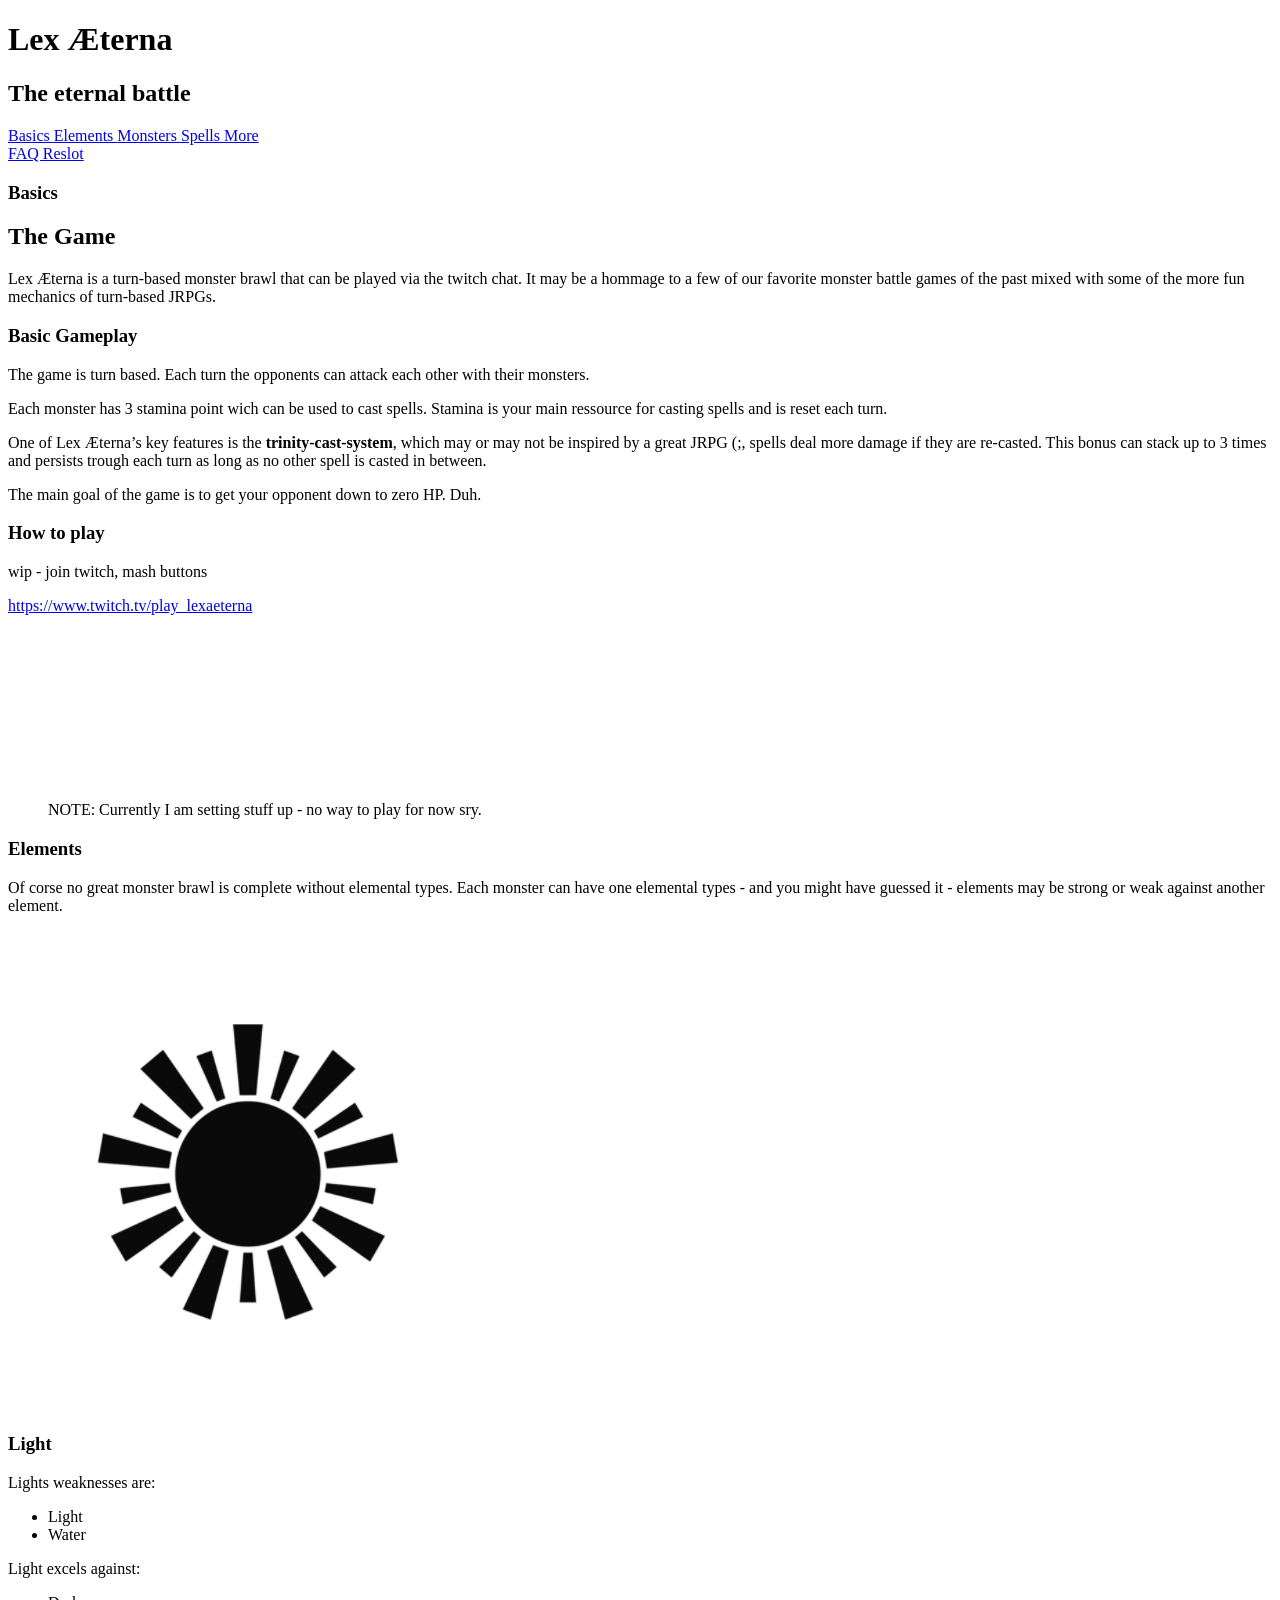
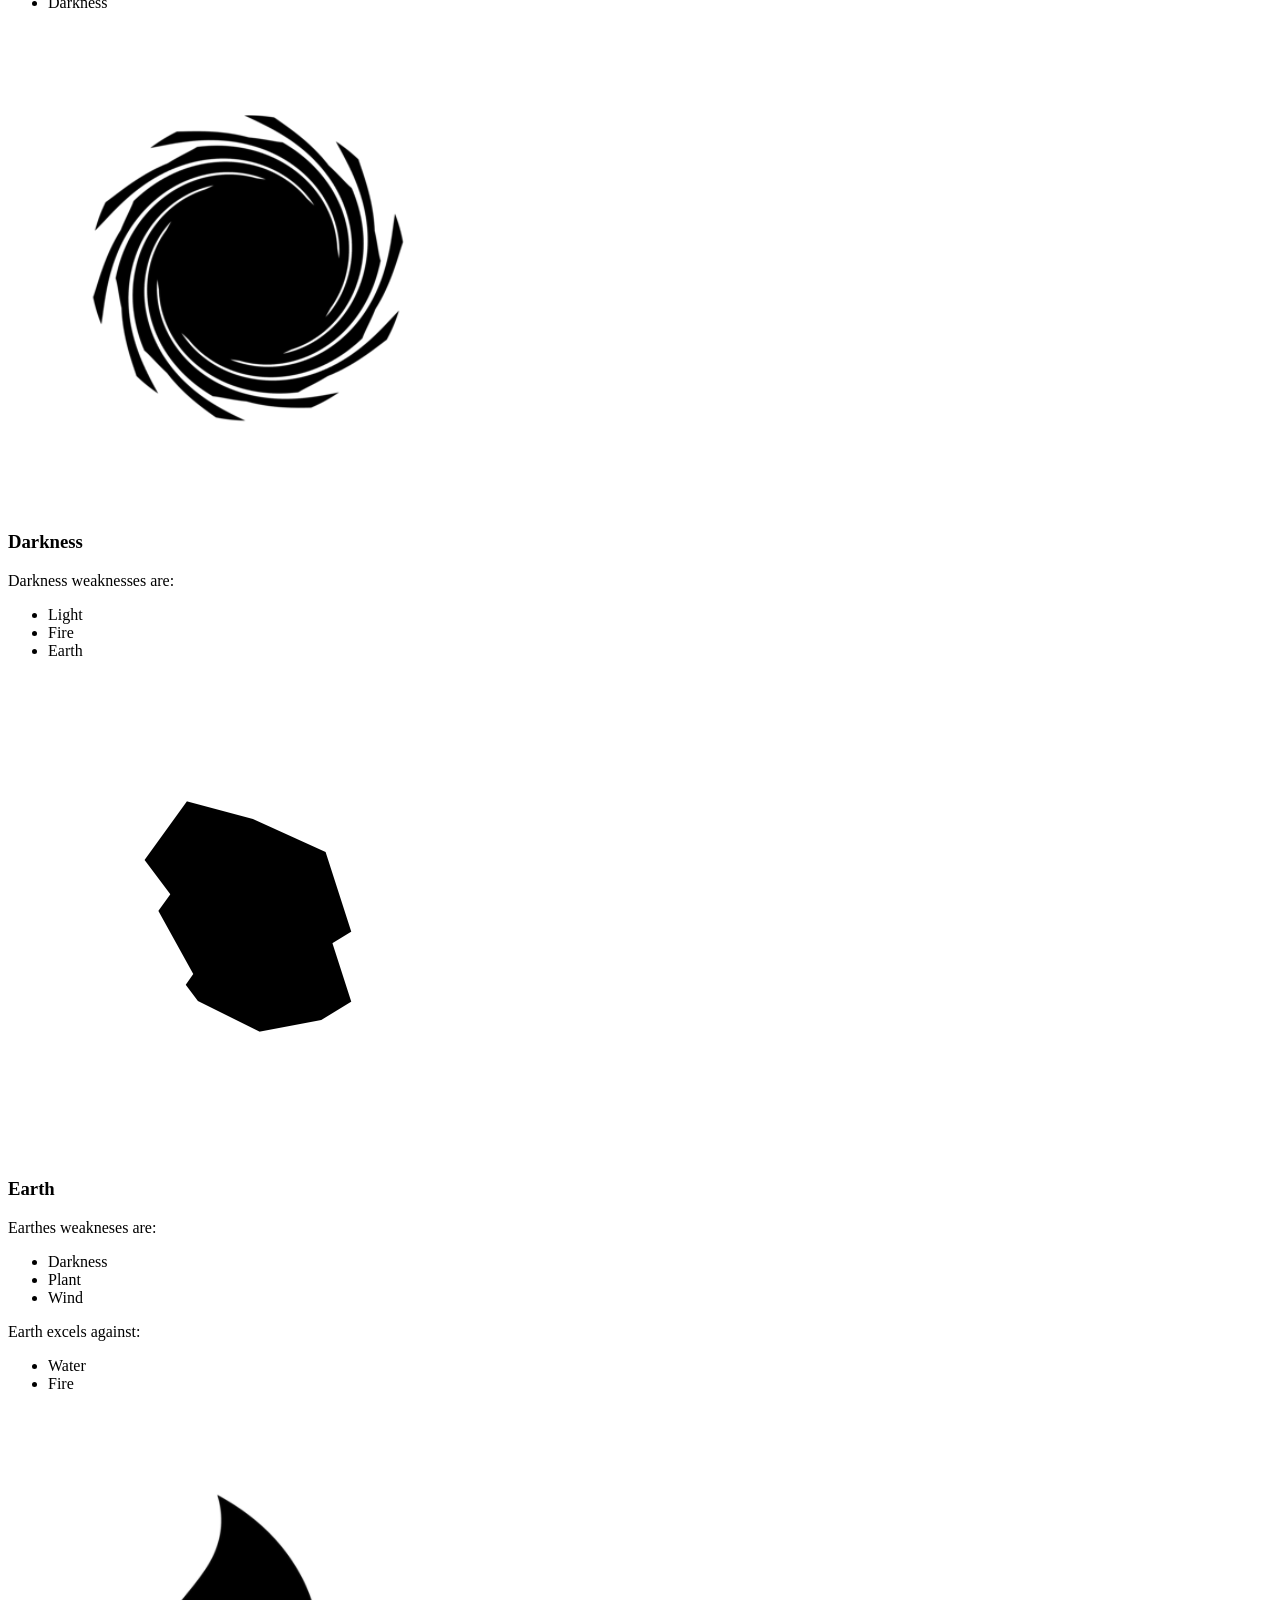
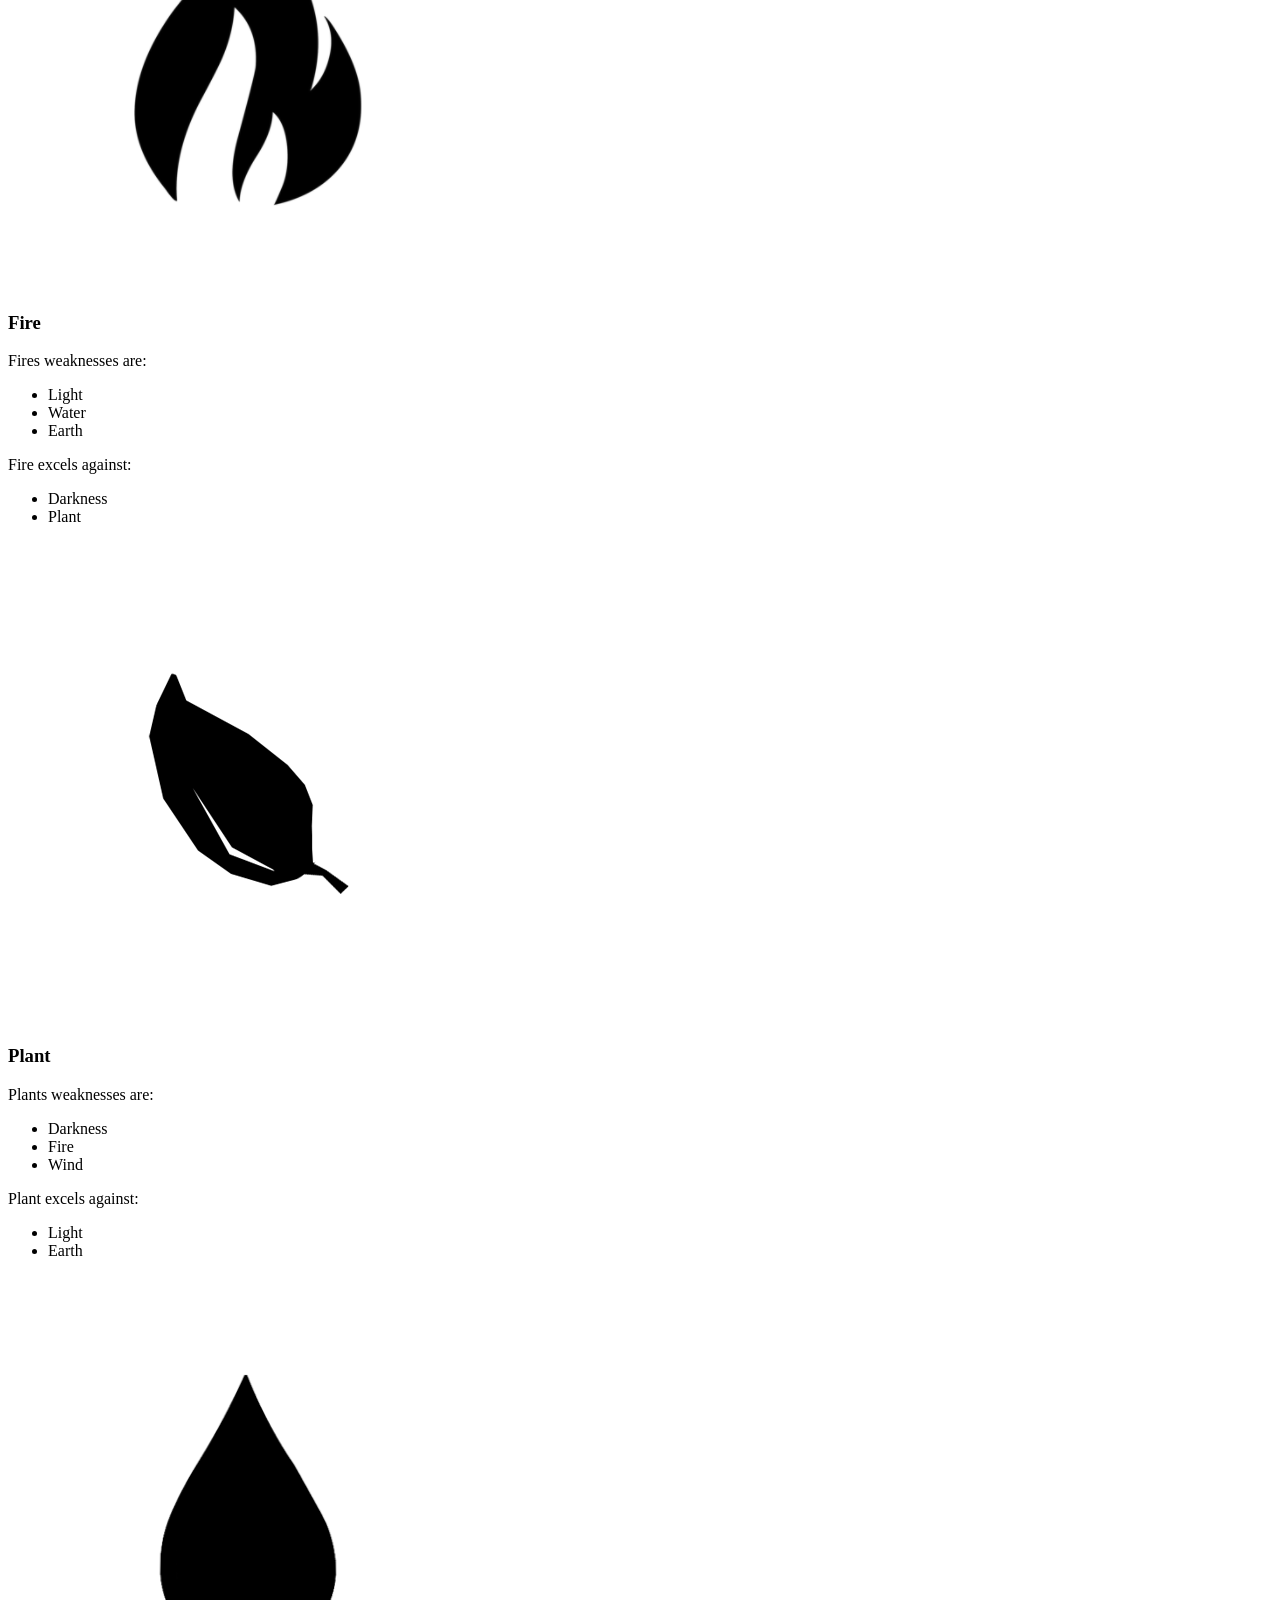
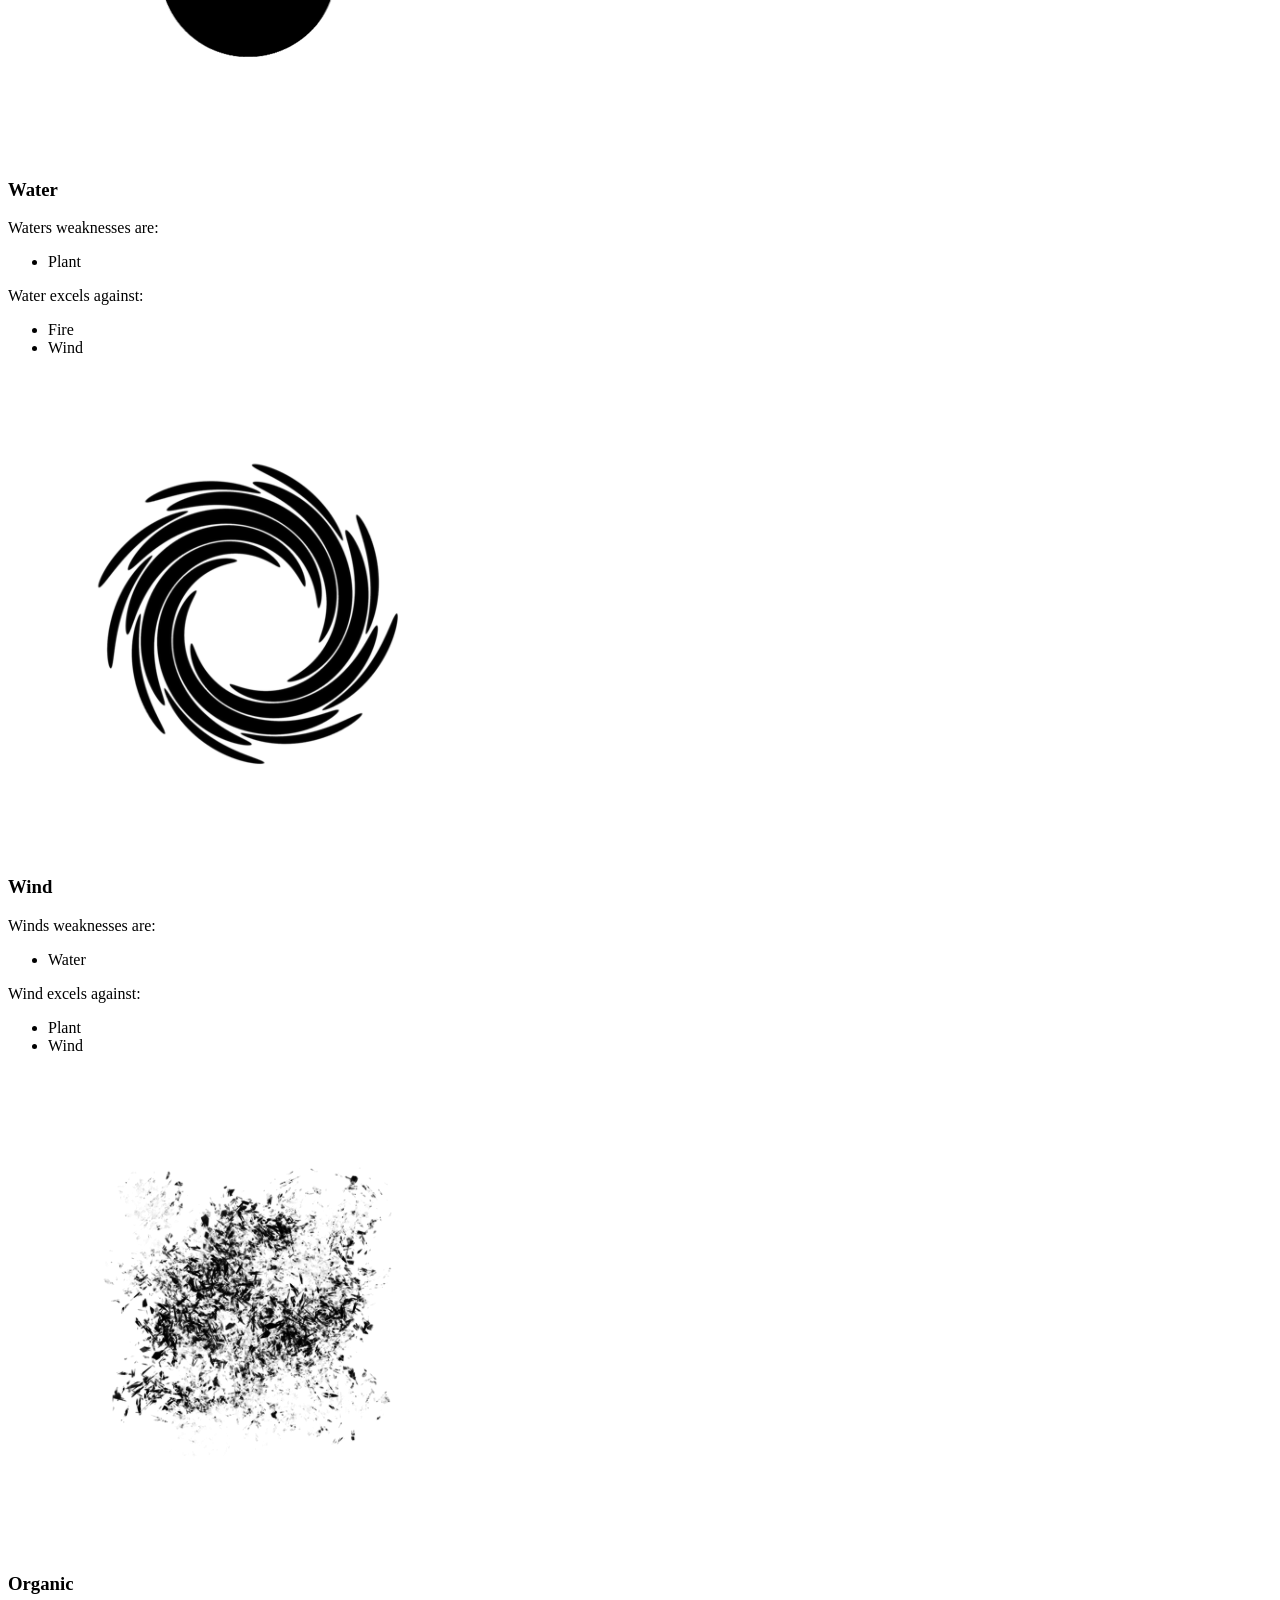
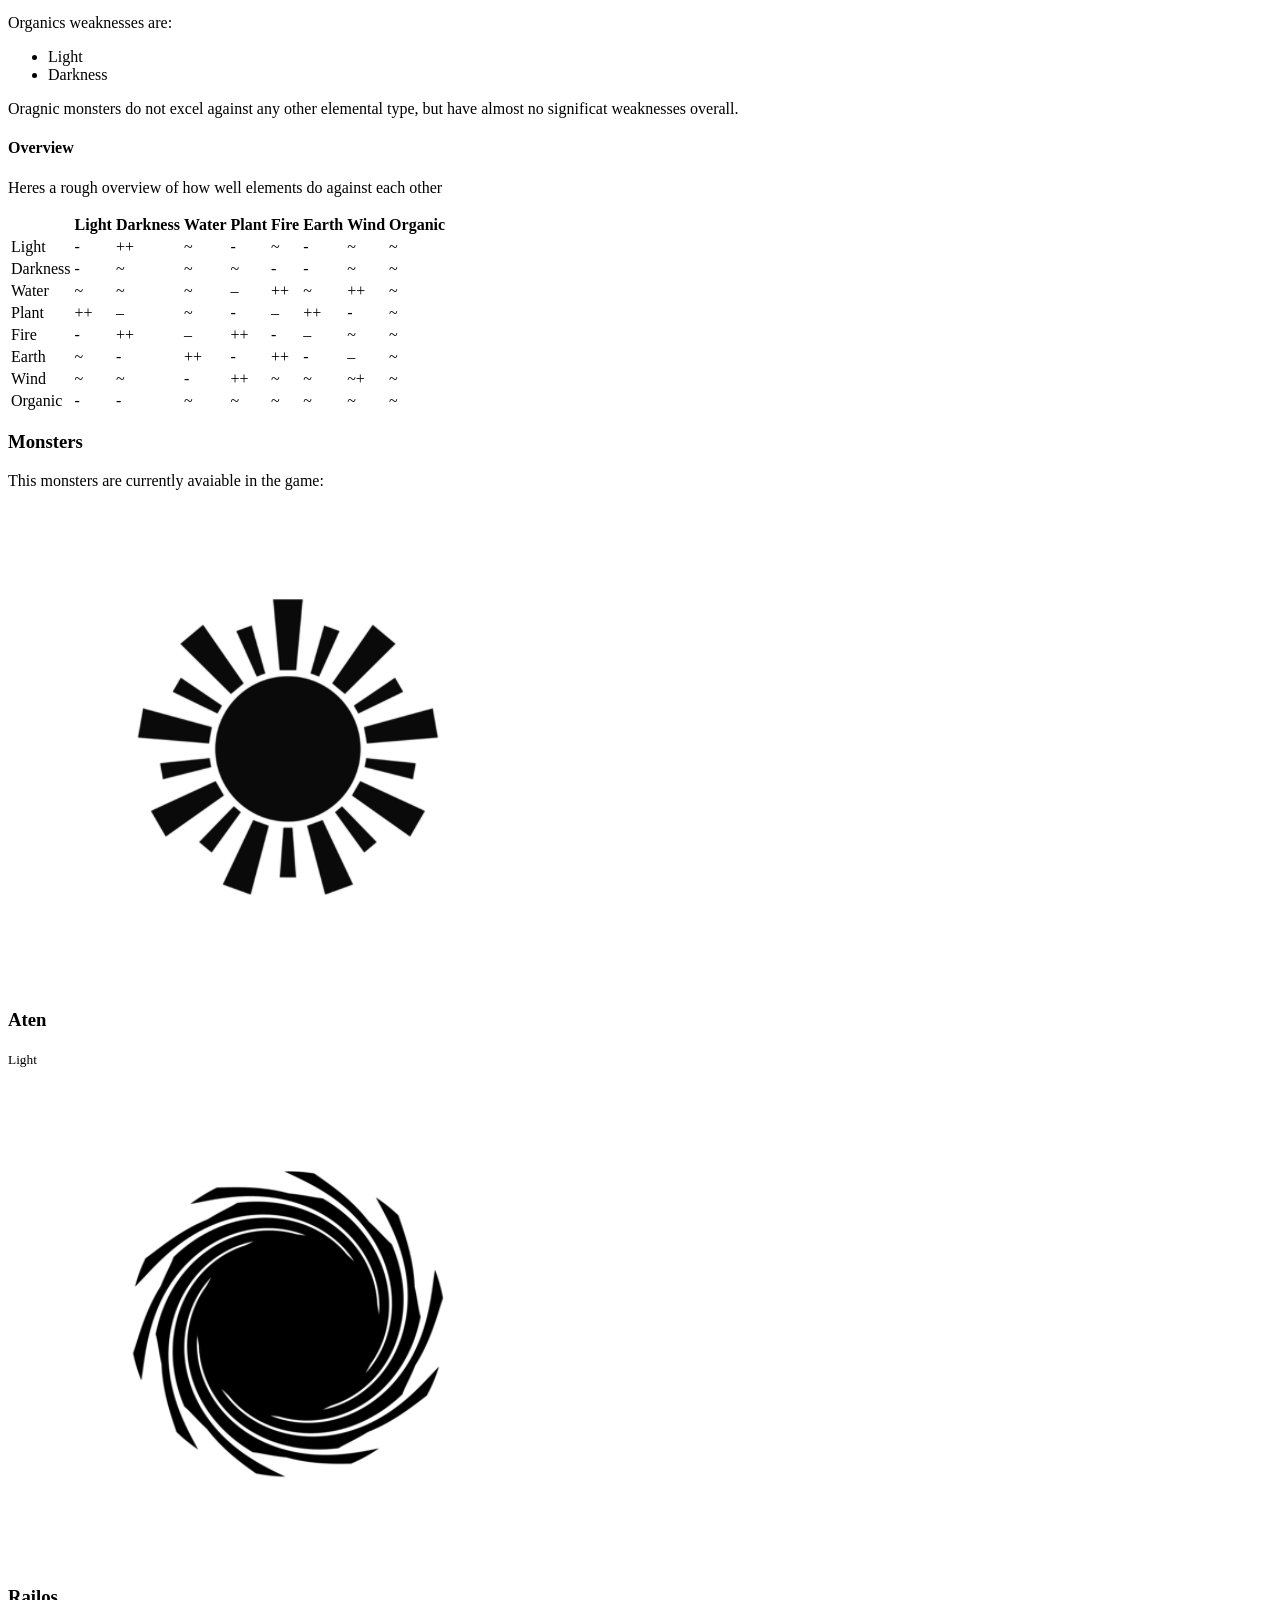
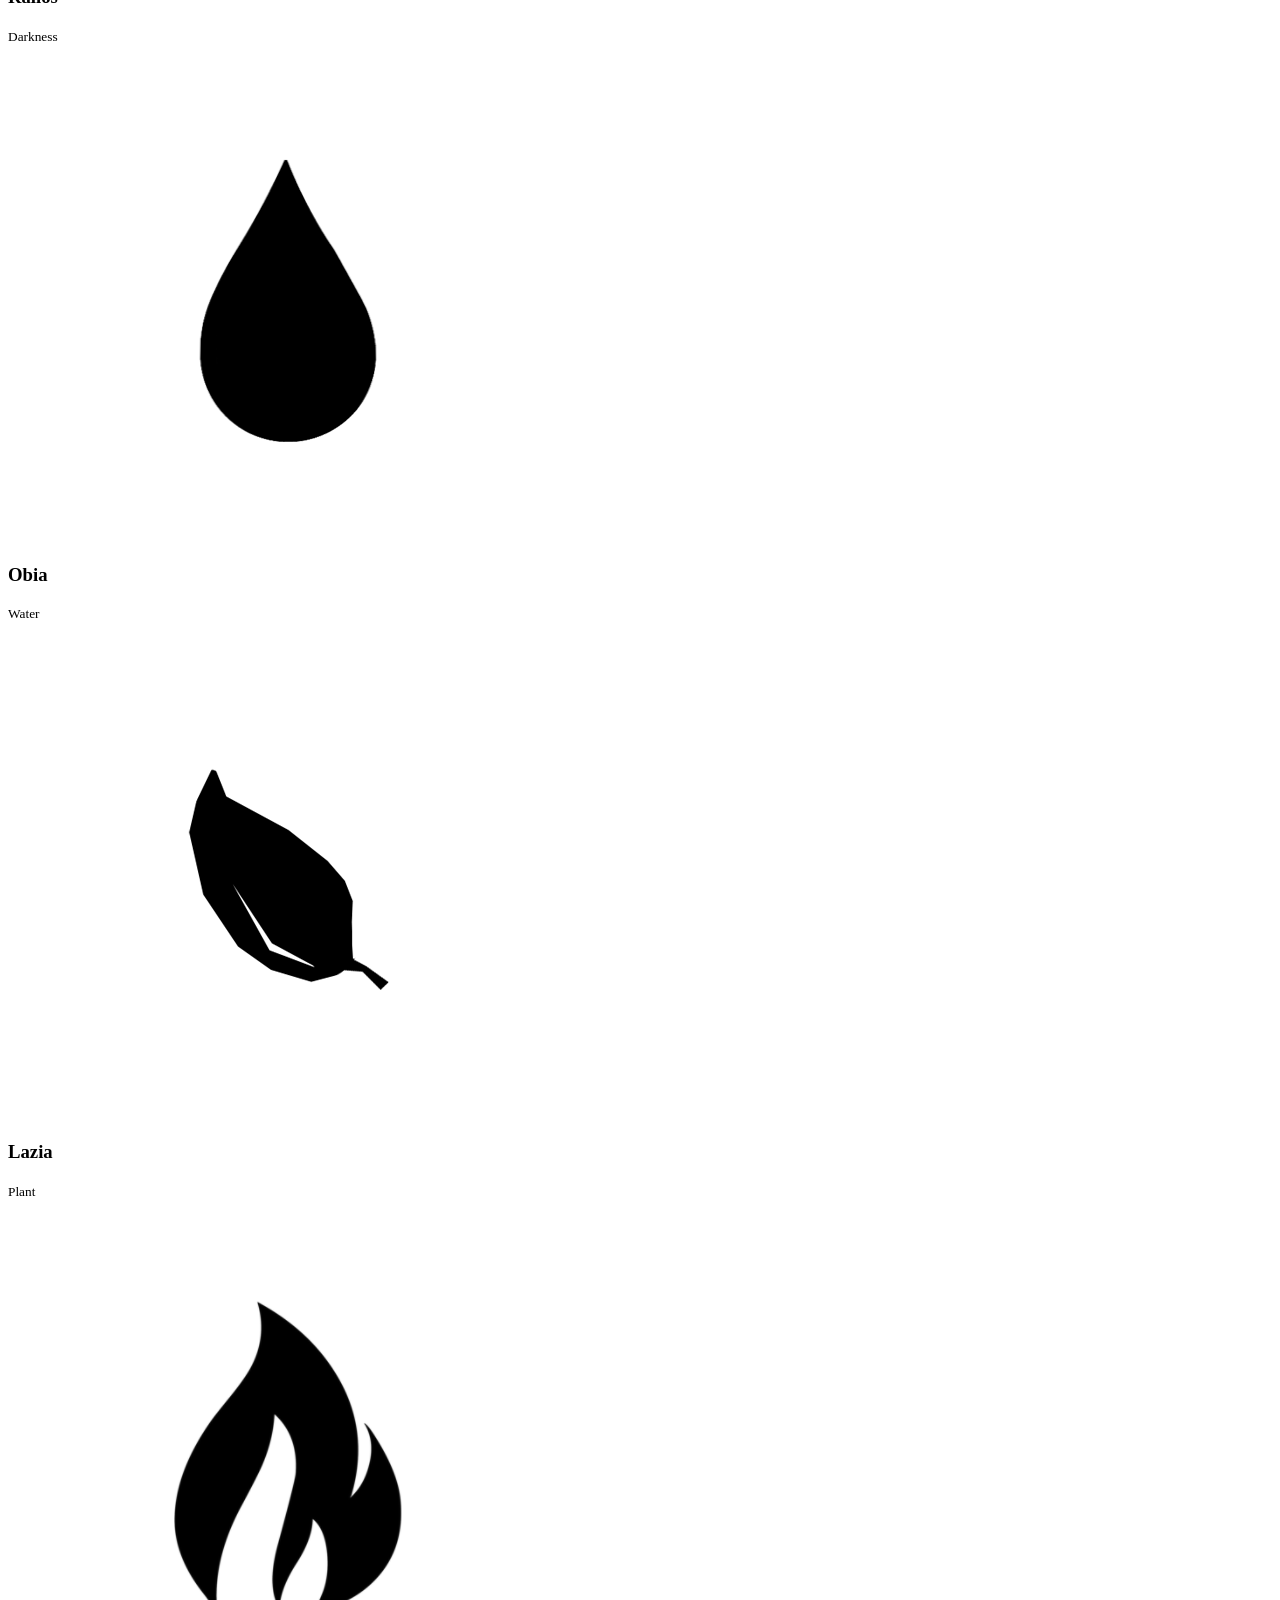
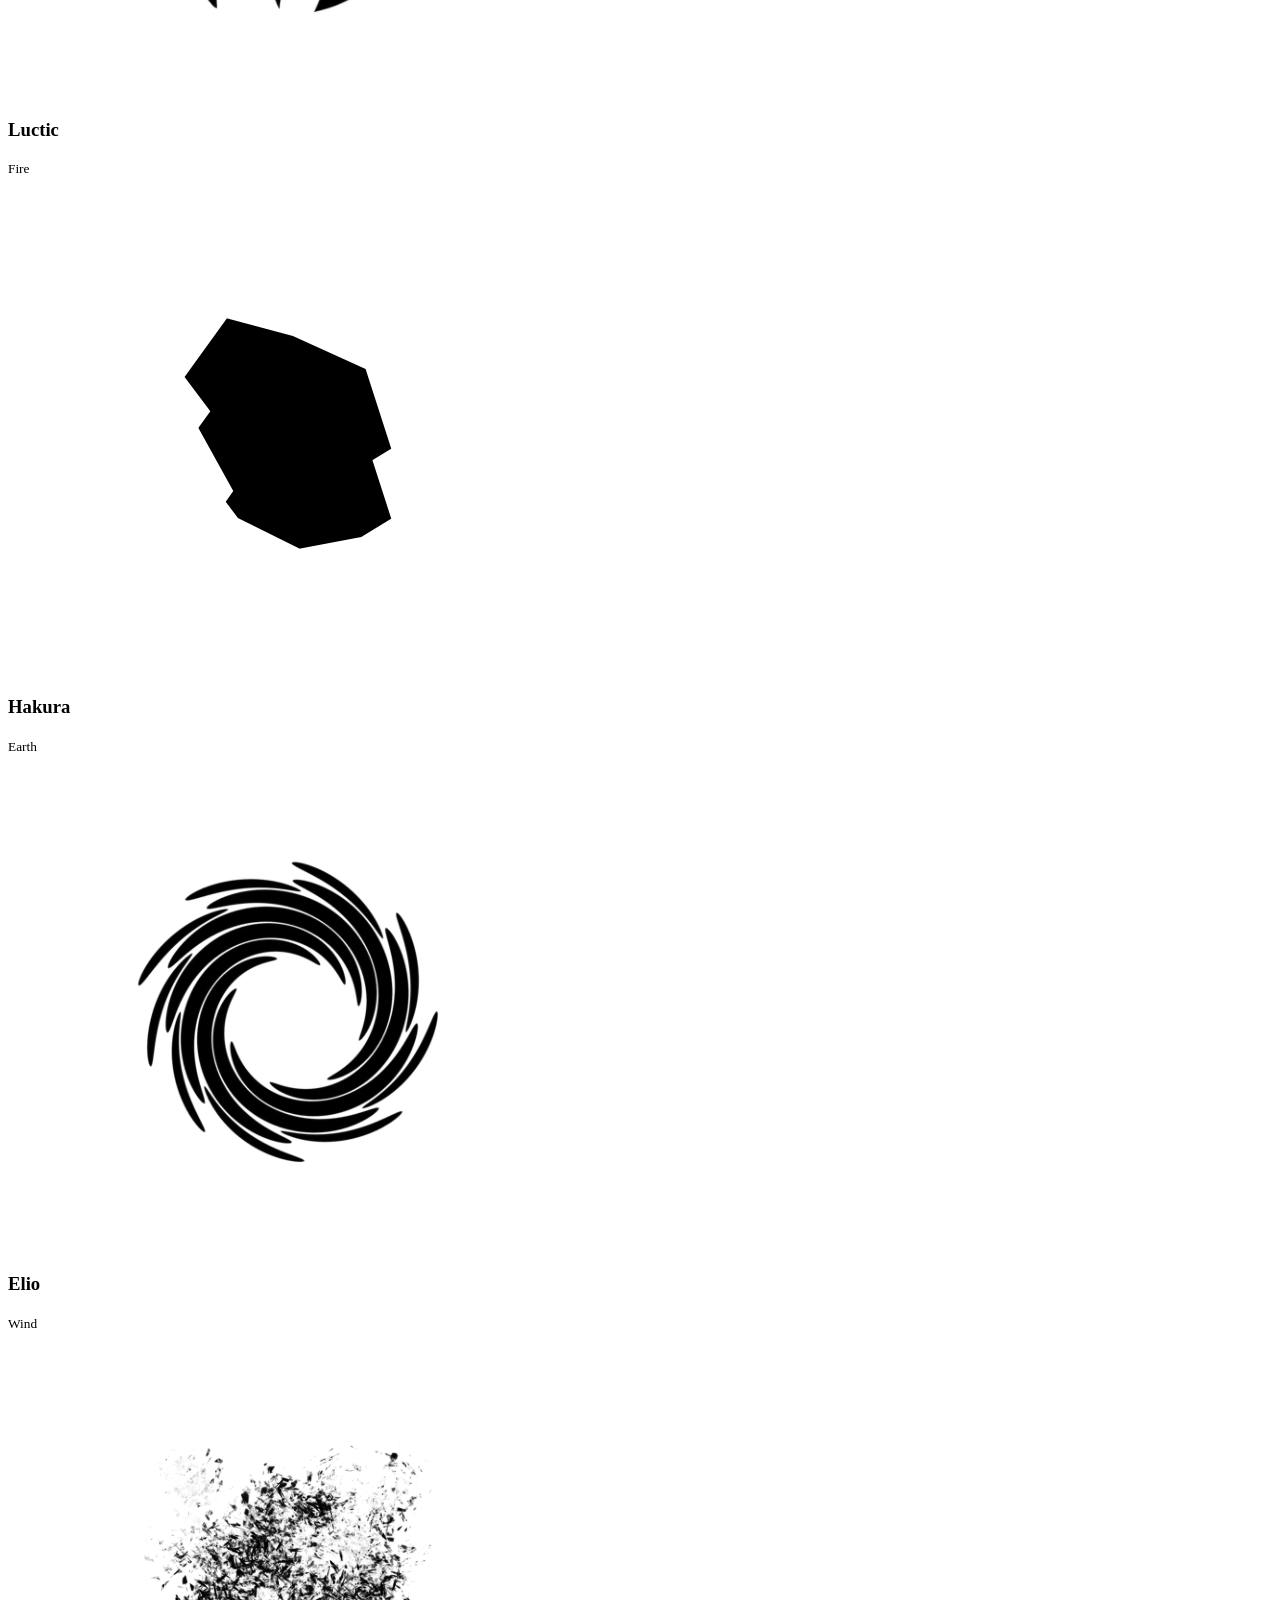
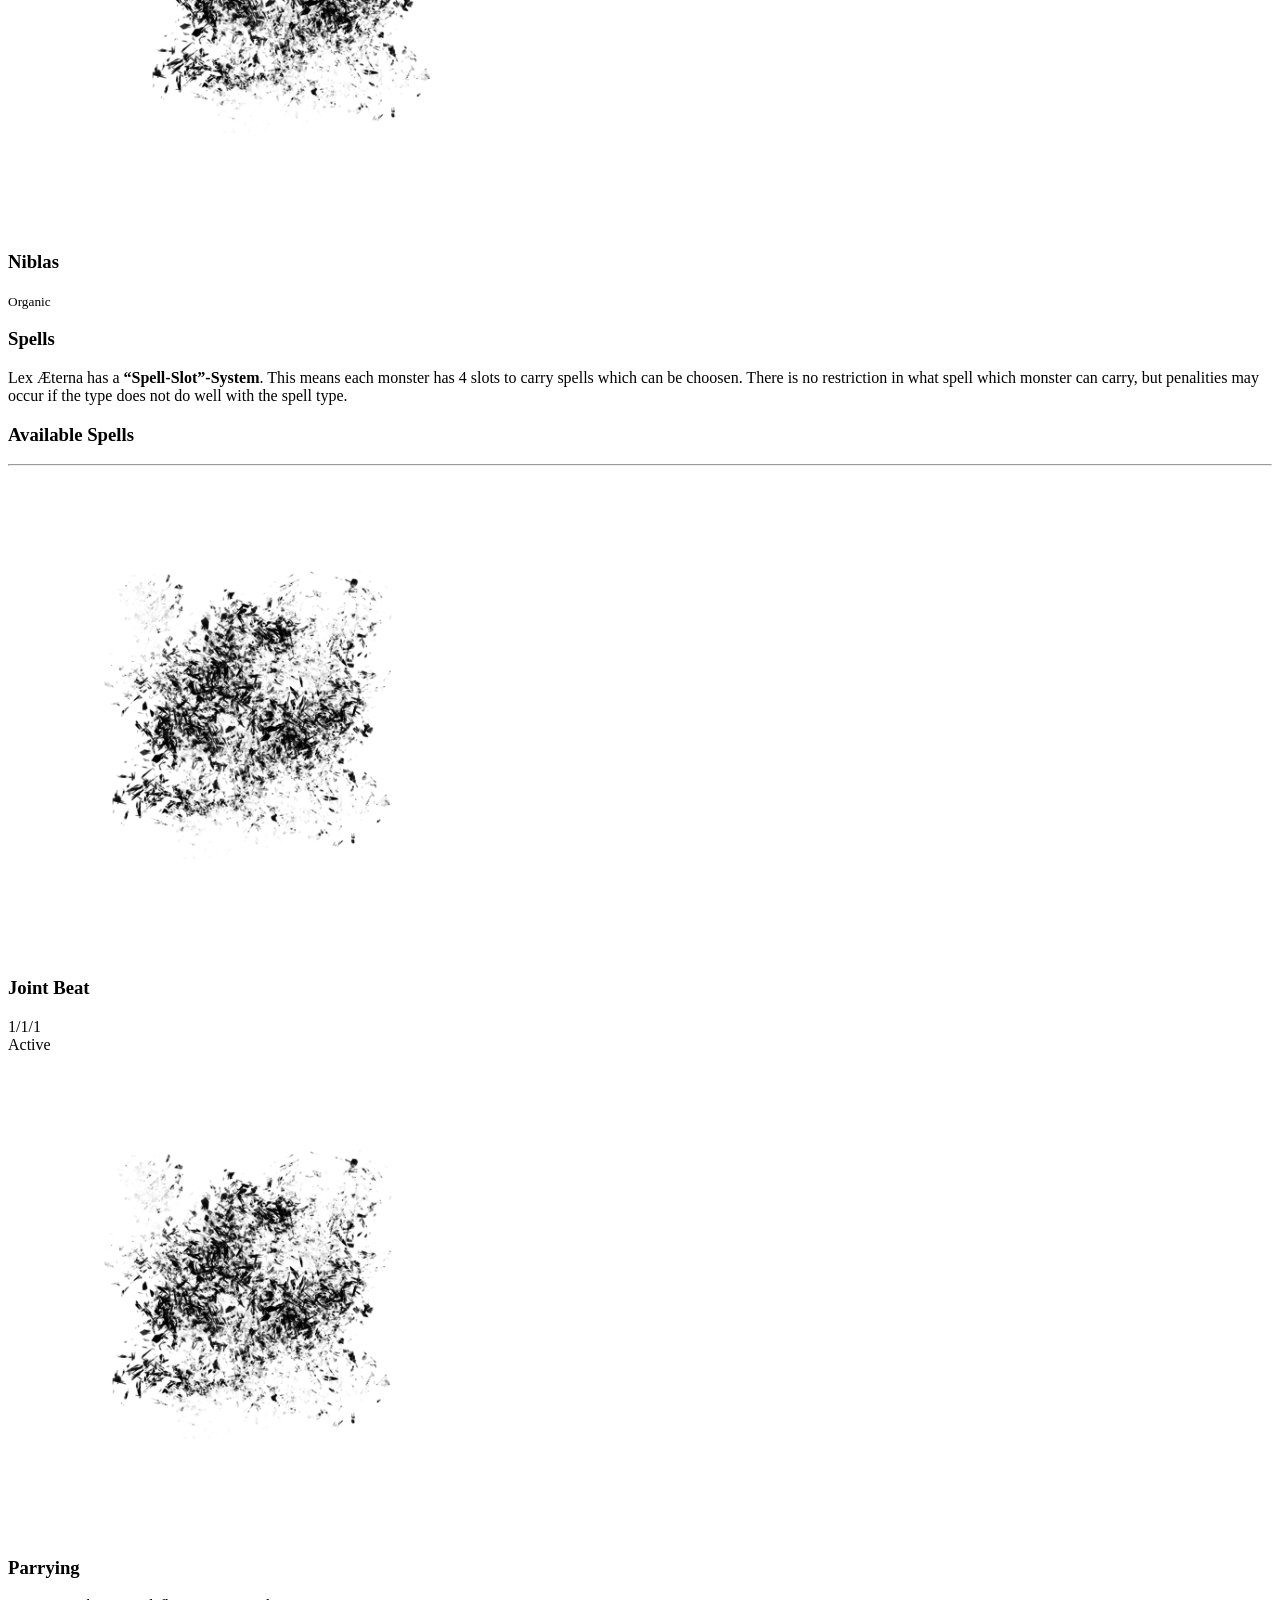
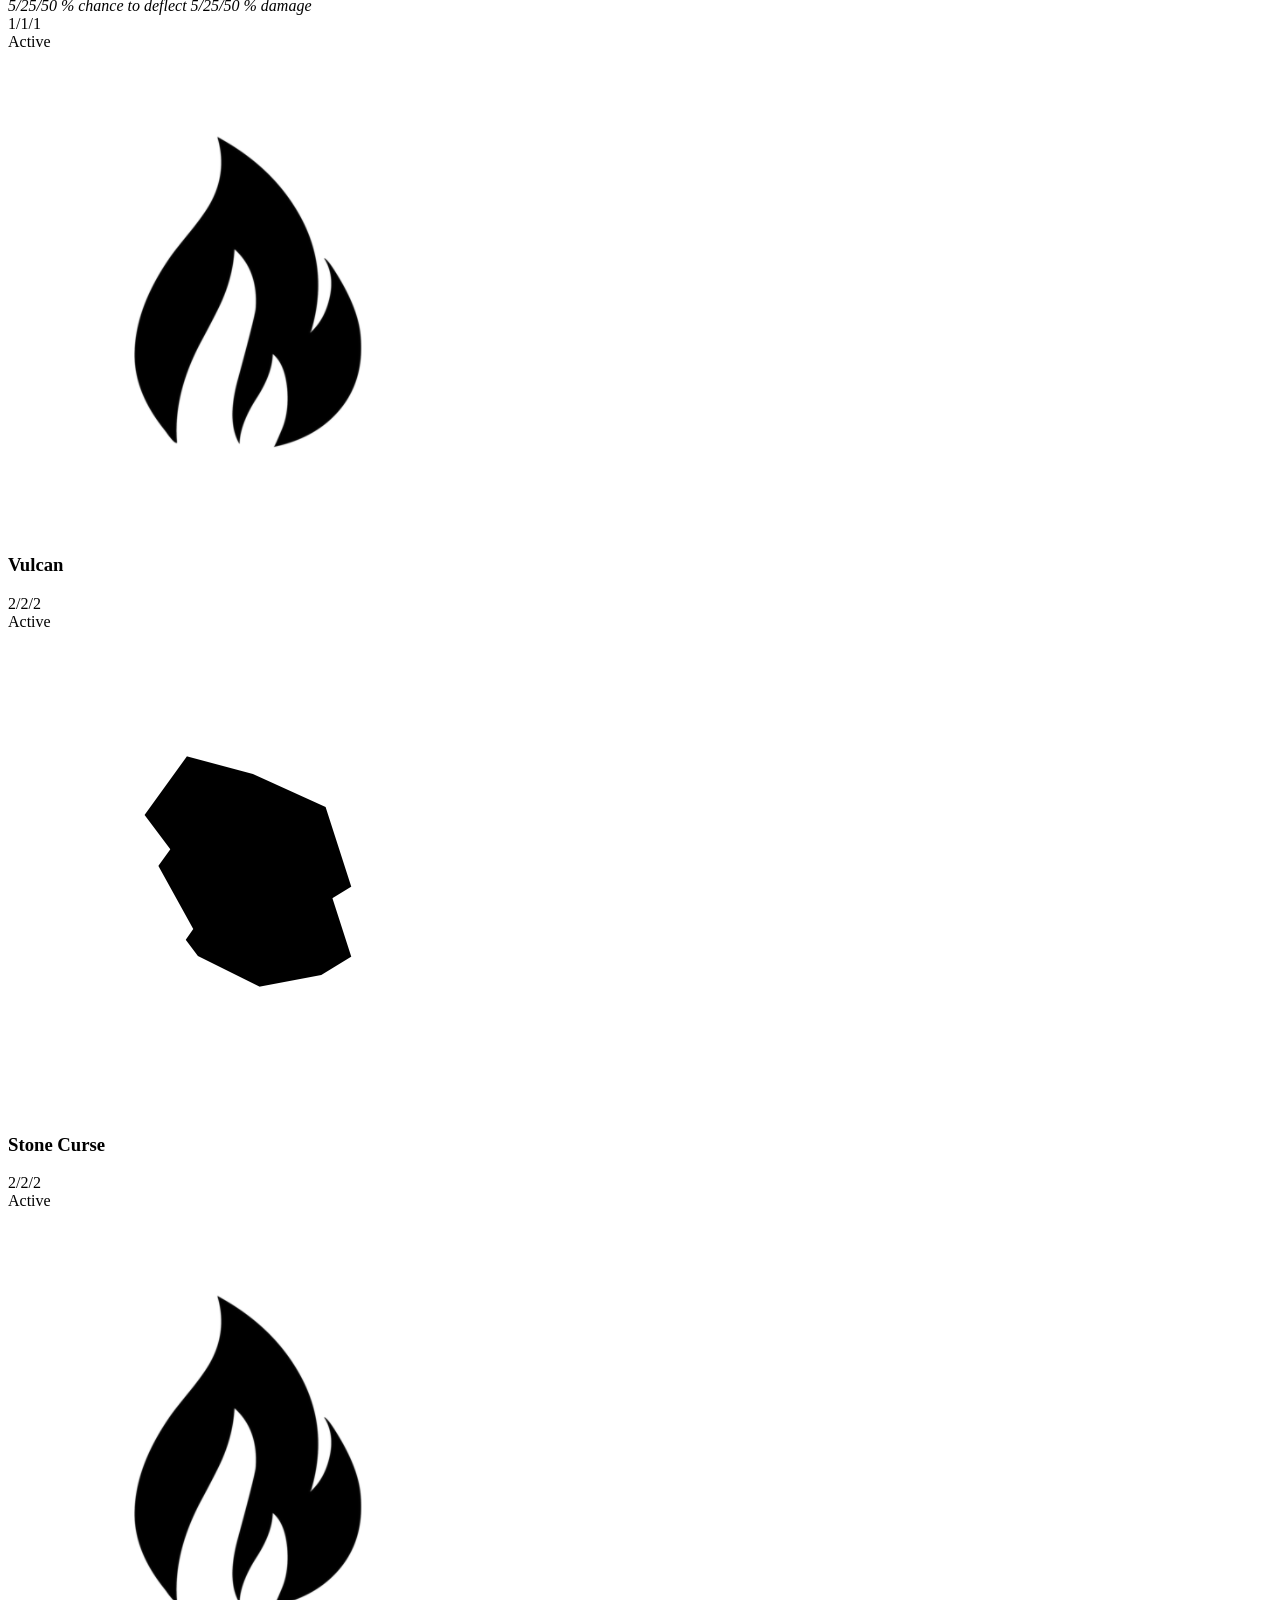
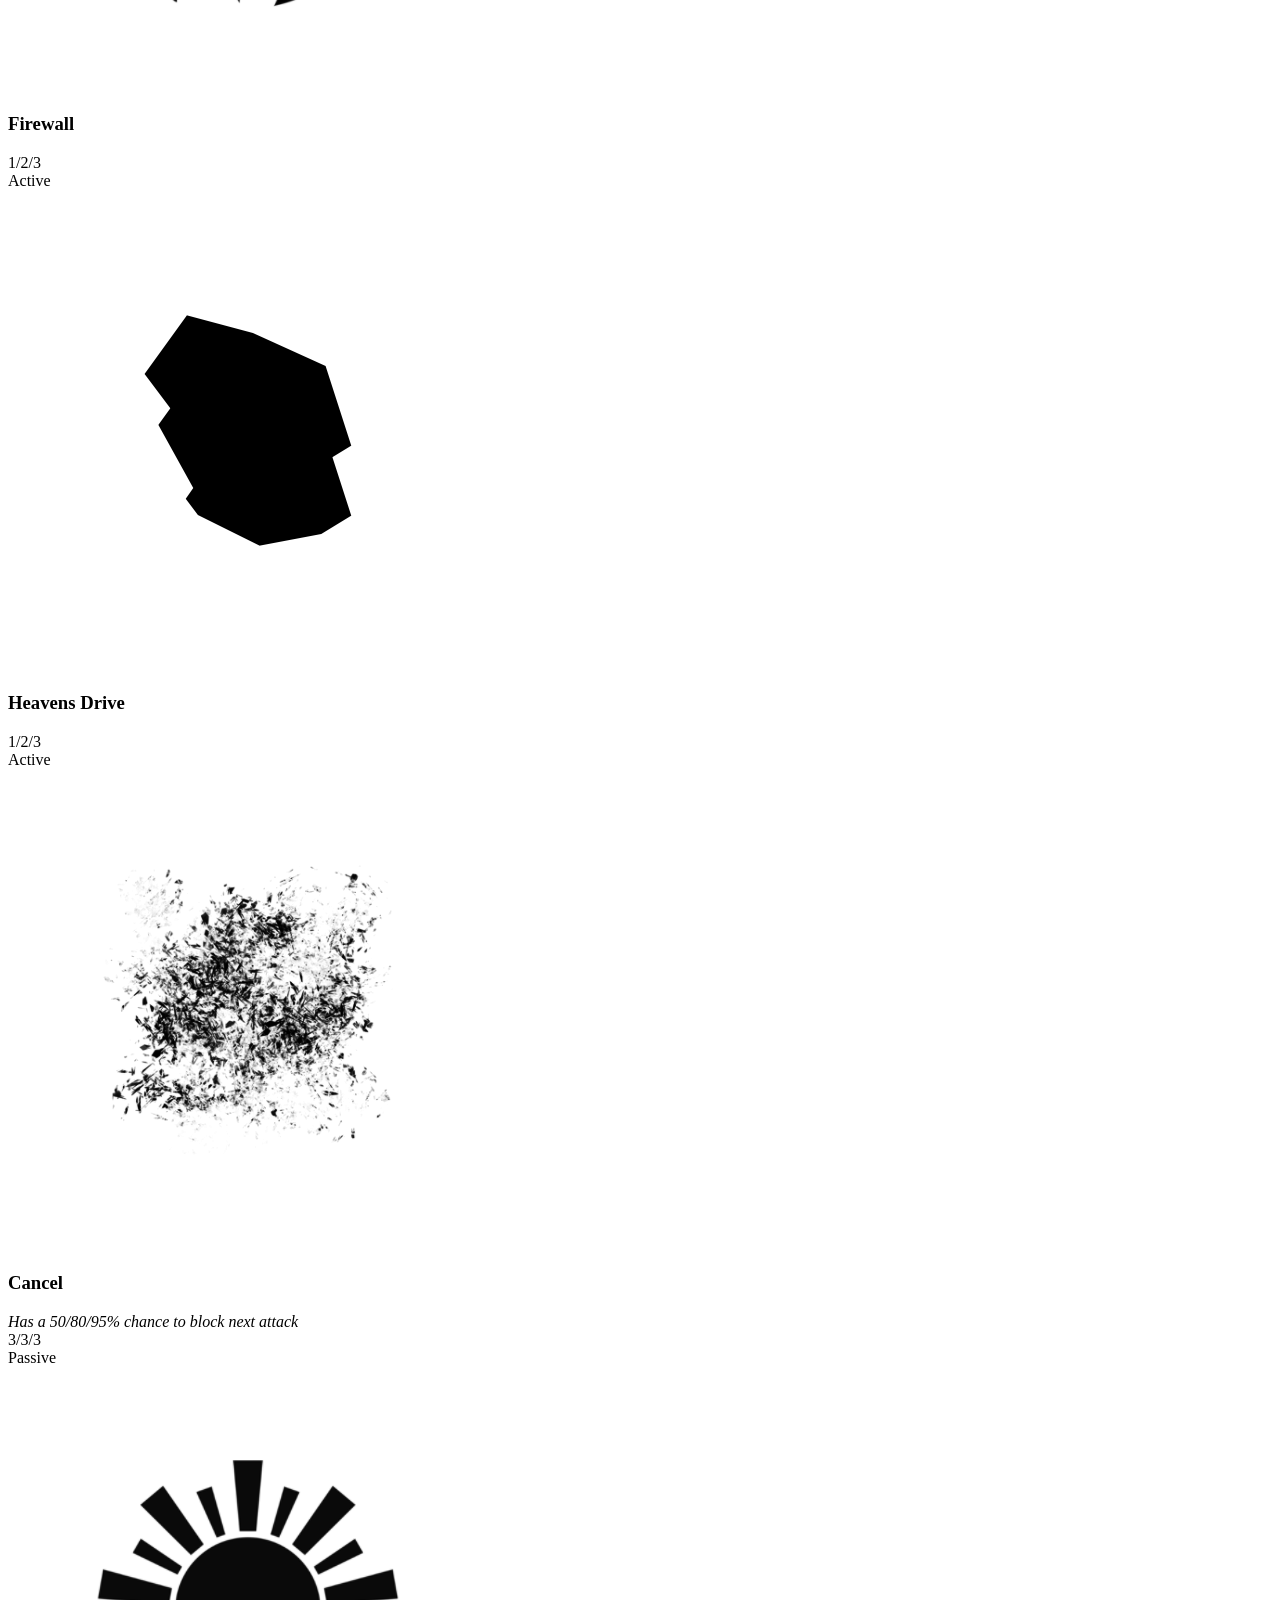
==== commit 4ede909c: "reslot helper draft" ====
--- a/docs/index.html
+++ b/docs/index.html
@@ -4,10 +4,10 @@
 
 <title>Lex Æterna</title>
 
-<link rel="shortcut icon" href="https://eisenwinter.github.io/play-lexaeterna/images/favicon.png" type="image/png"/>
-
-<meta name="description" content="Nutrition Coach &amp; Chef Consultant" />
-<meta name="keywords" content="some, keywords, for, seo, you, know, google, duckduckgo, and, such" />
+<link rel="shortcut icon" href="https://www.lexaeterna.online/images/favicon.png" type="image/png"/>
+
+<meta name="description" content="Play lex aeterna." />
+<meta name="keywords" content="lex aeterna, twitch, jrpg, online, monster brawl" />
 <meta name="referrer" content="no-referrer-when-downgrade" />
 
 <meta name="HandheldFriendly" content="True" />
@@ -18,24 +18,21 @@
 
 
 
-<link rel="stylesheet" href="https://eisenwinter.github.io/play-lexaeterna/sass/screen.css">
+<link rel="stylesheet" href="https://www.lexaeterna.online/sass/screen.css">
 
 
 <meta property="og:title" content="" />
-<meta property="og:description" content="Nutrition Coach &amp; Chef Consultant" />
+<meta property="og:description" content="Play lex aeterna." />
 <meta property="og:type" content="website" />
-<meta property="og:url" content="https://eisenwinter.github.io/play-lexaeterna/" />
-<meta property="og:image" content="https://eisenwinter.github.io/play-lexaeterna/images/cover-image.jpg"/>
-<meta property="og:site_name" content="Jane Doe - Nutrition Coach &amp; Chef Consultant" />
-
-<meta name="twitter:card" content="summary_large_image"/>
-<meta name="twitter:image" content="https://eisenwinter.github.io/play-lexaeterna/images/cover-image.jpg"/>
-
+<meta property="og:url" content="https://www.lexaeterna.online/" />
+<meta property="og:site_name" content="Play Lex Æterna." />
+
+<meta name="twitter:card" content="summary"/>
 <meta name="twitter:title" content=""/>
-<meta name="twitter:description" content="Nutrition Coach &amp; Chef Consultant"/>
+<meta name="twitter:description" content="Play lex aeterna."/>
 
 <meta itemprop="name" content="">
-<meta itemprop="description" content="Nutrition Coach &amp; Chef Consultant">
+<meta itemprop="description" content="Play lex aeterna.">
 
 <body>
 <header class="hero is-primary has-text-centered" id="top">
@@ -91,8 +88,13 @@
     </div>
     <div class="navbar-end">
       
-      <a class="navbar-item" href="https://eisenwinter.github.io/play-lexaeterna/faq/">
+      <a class="navbar-item" href="https://www.lexaeterna.online/faq/">
         FAQ
+      </a>
+   
+      
+      <a class="navbar-item" href="https://www.lexaeterna.online/reslot/">
+        Reslot
       </a>
    
       
@@ -1533,7 +1535,7 @@
 
 
         </div>
-<script src="/play-lexaeterna/js/menu.js"></script>
+<script src="/js/menu.js"></script>
 
 
 <script>
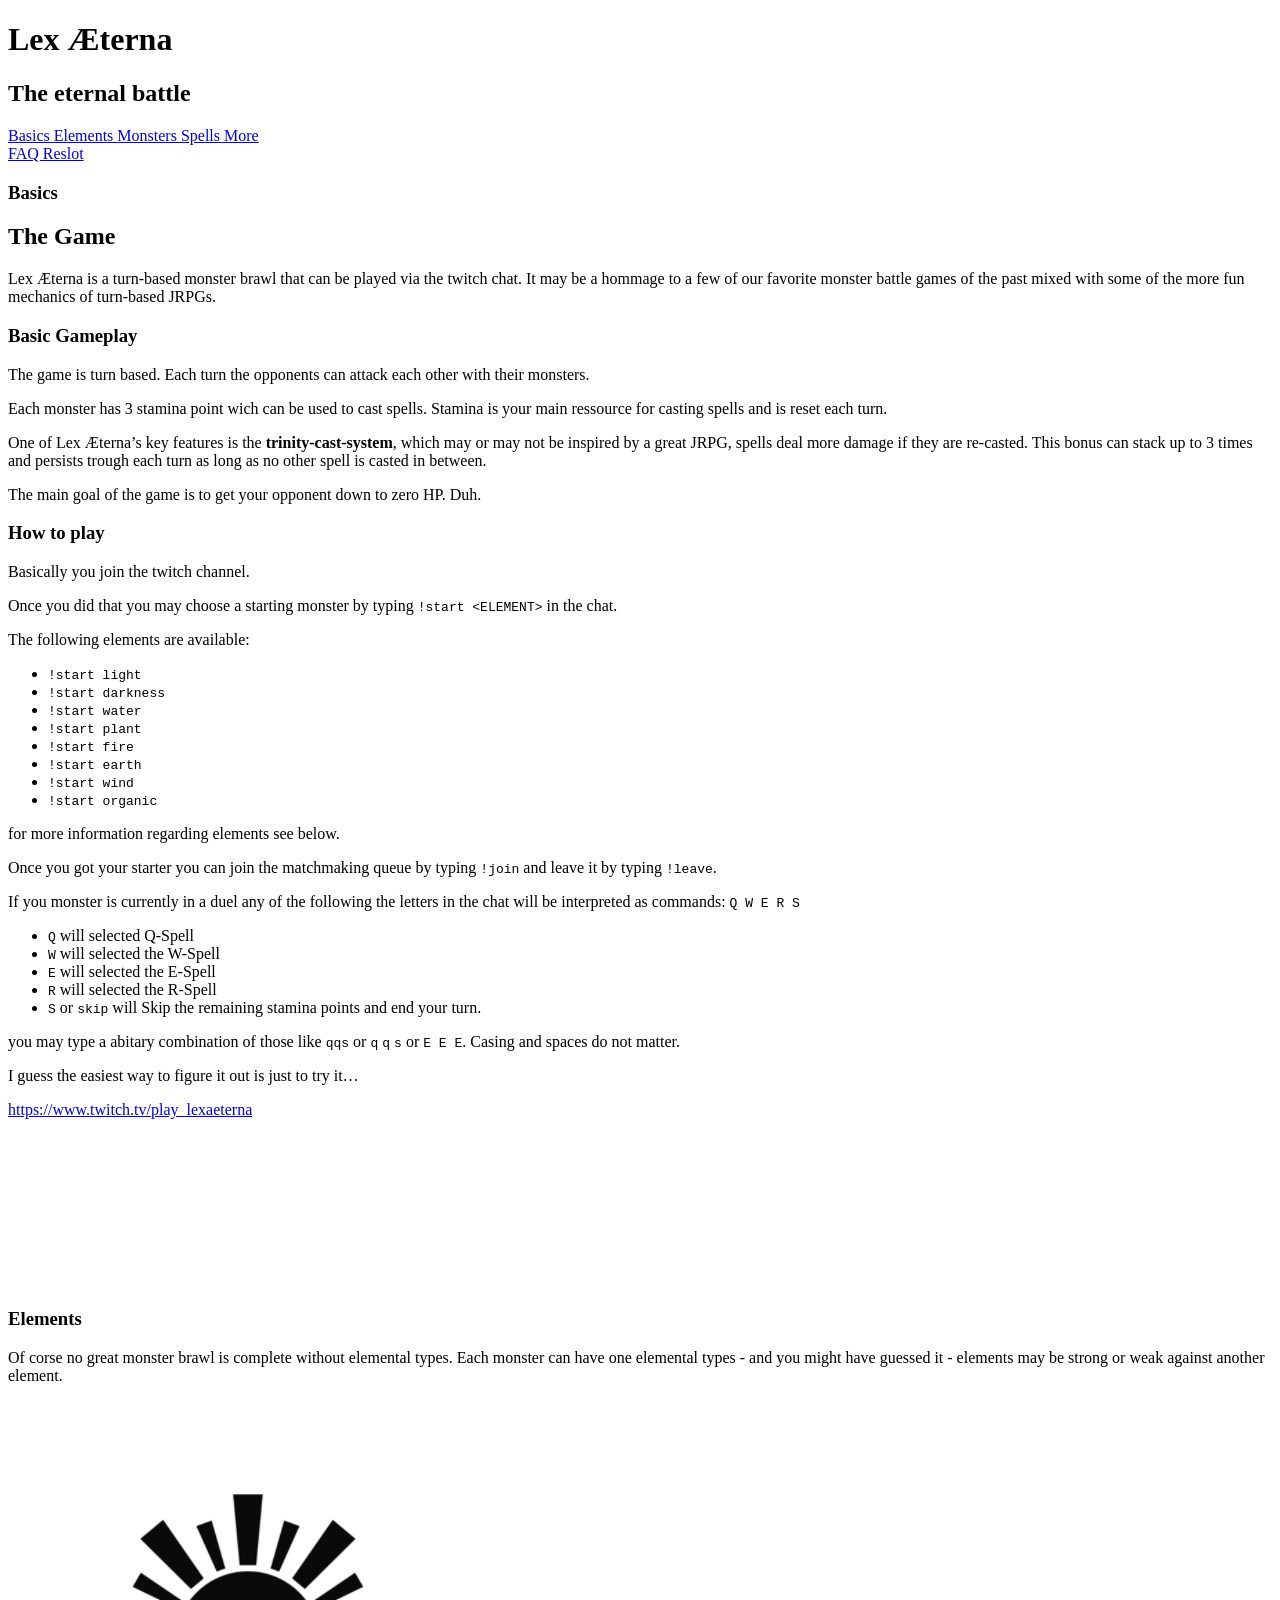
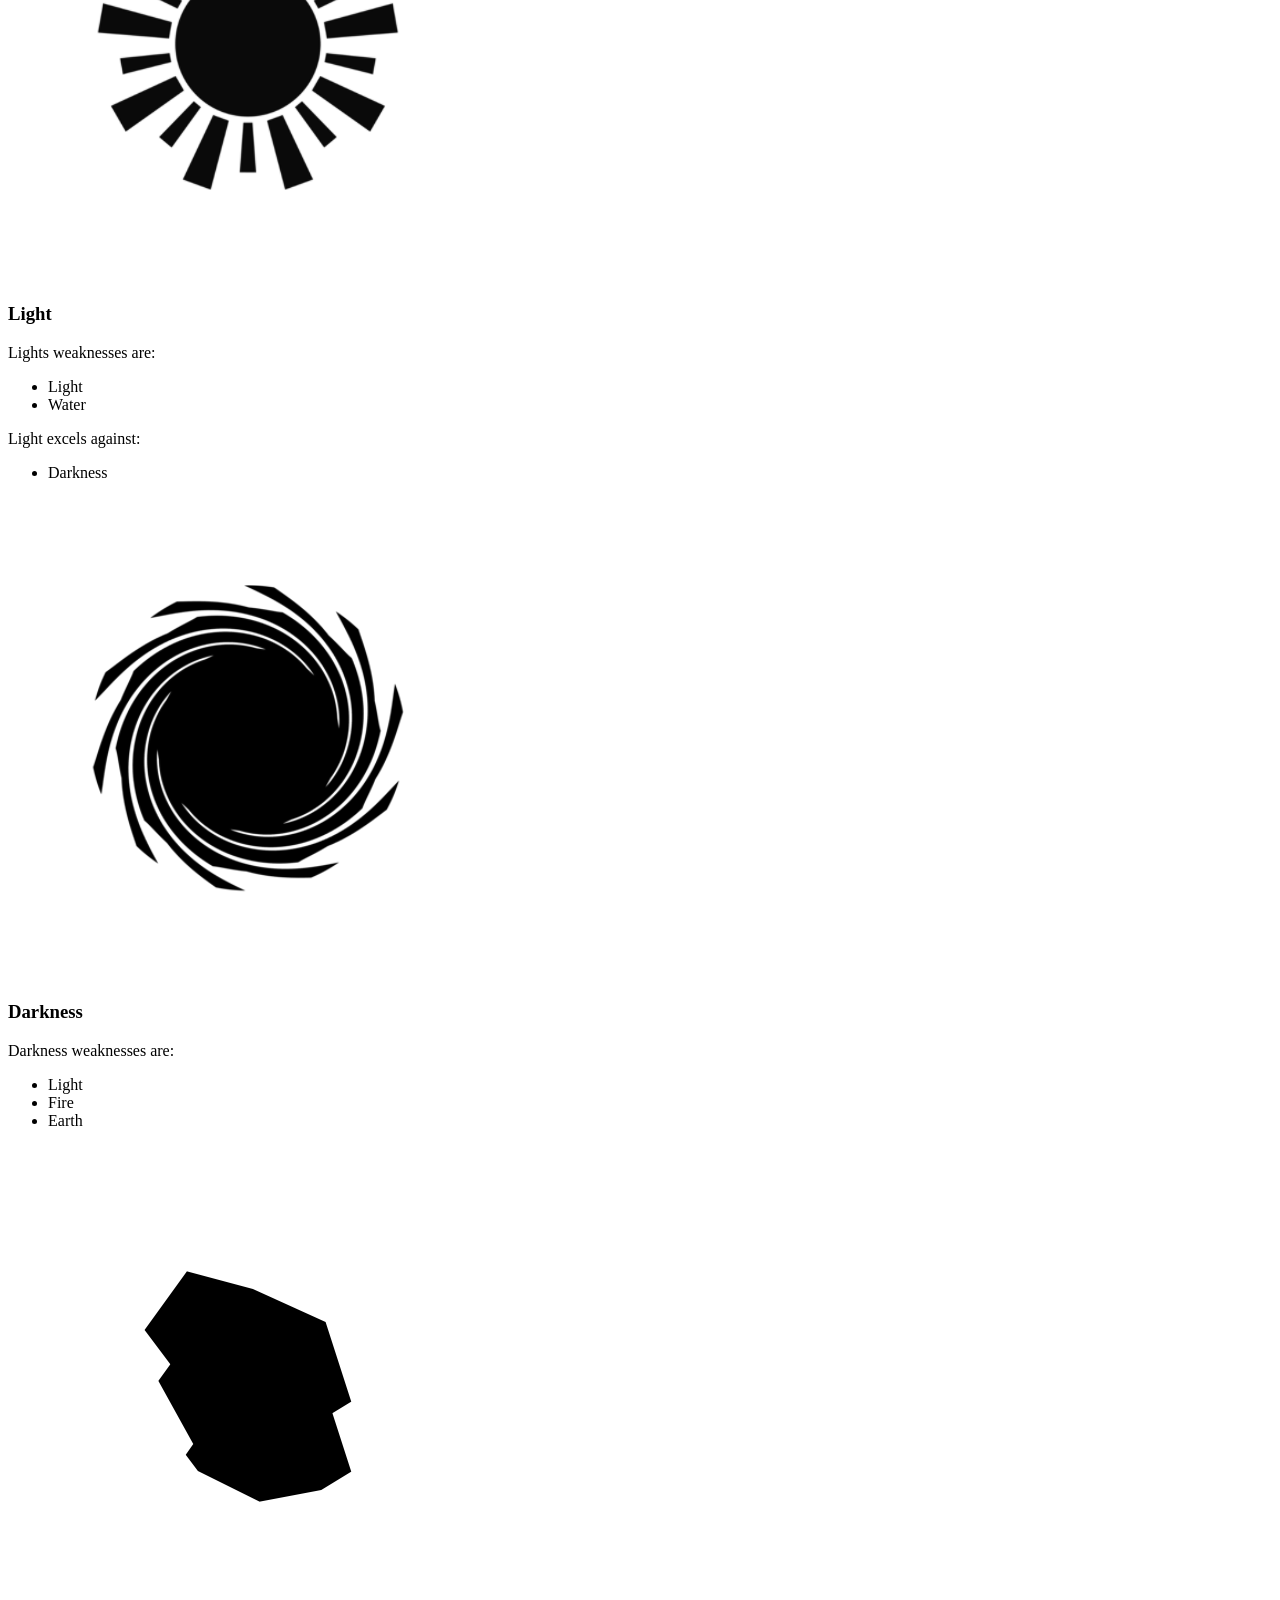
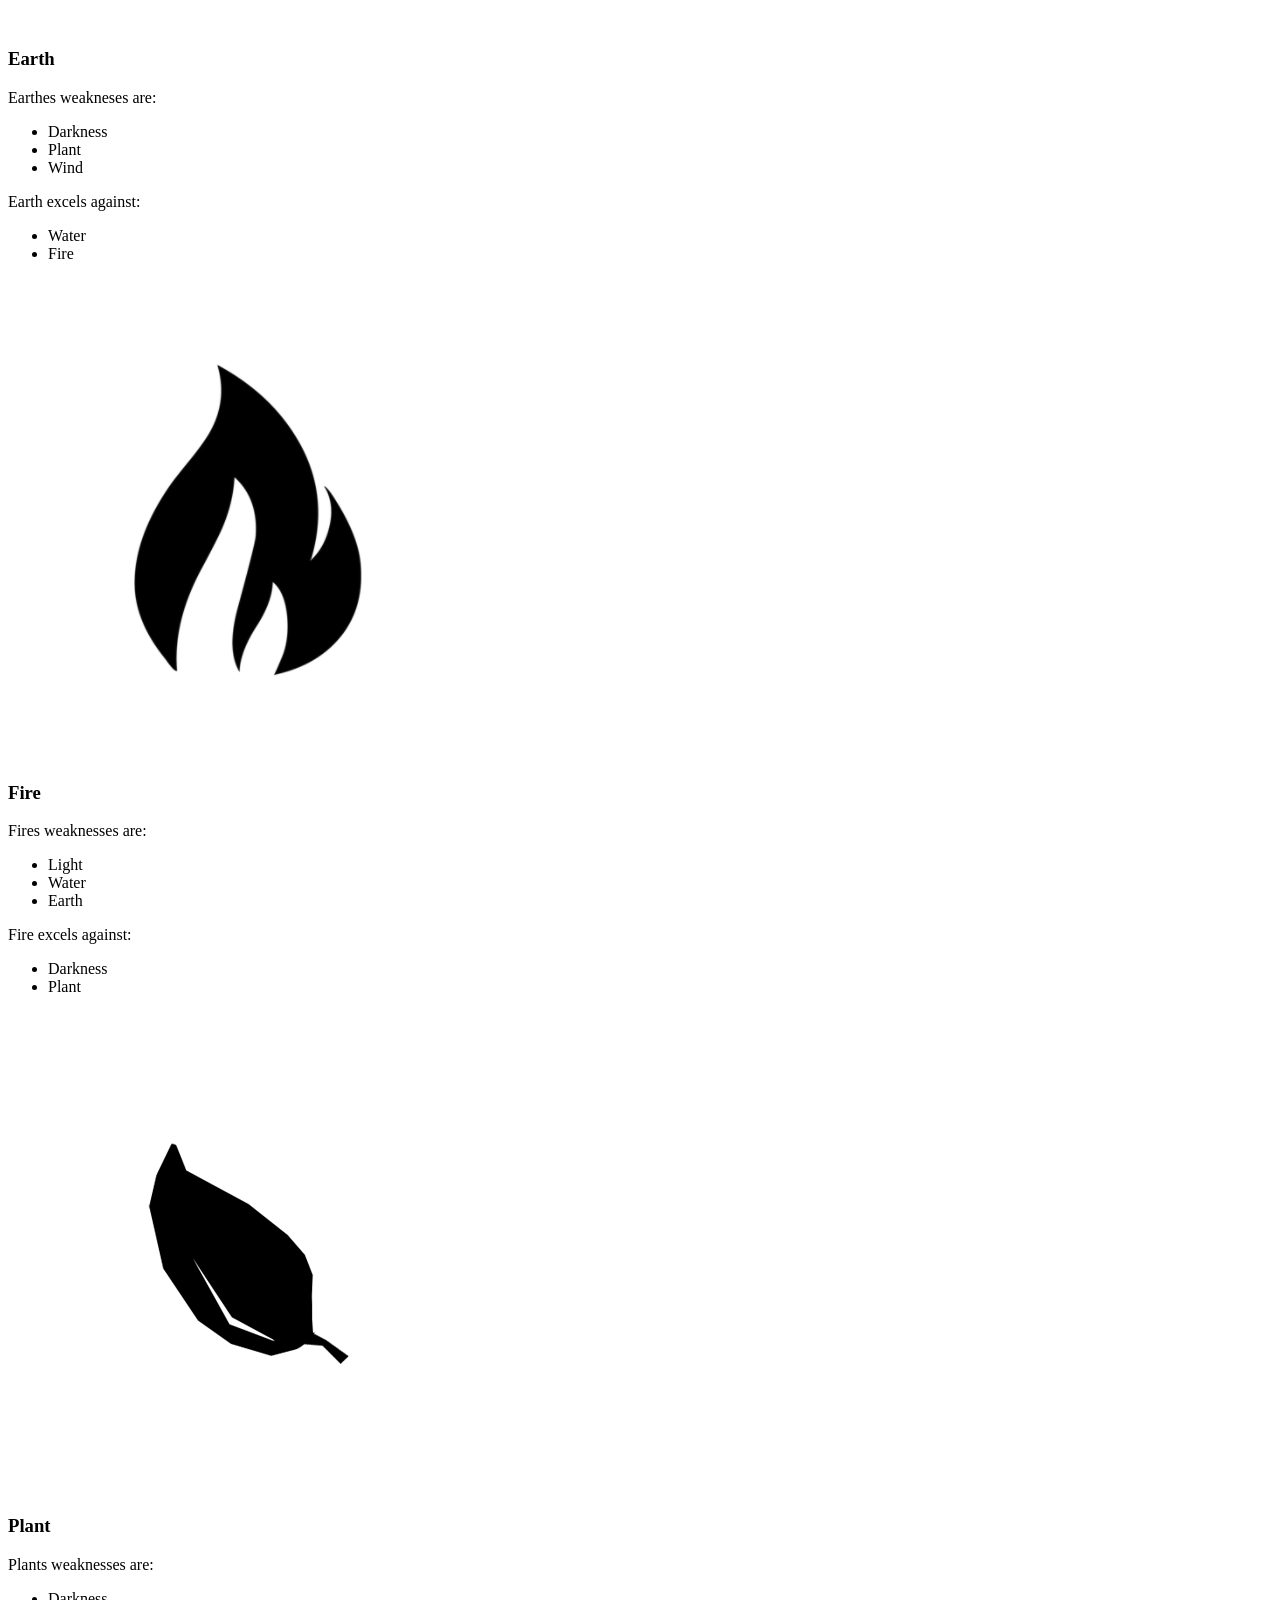
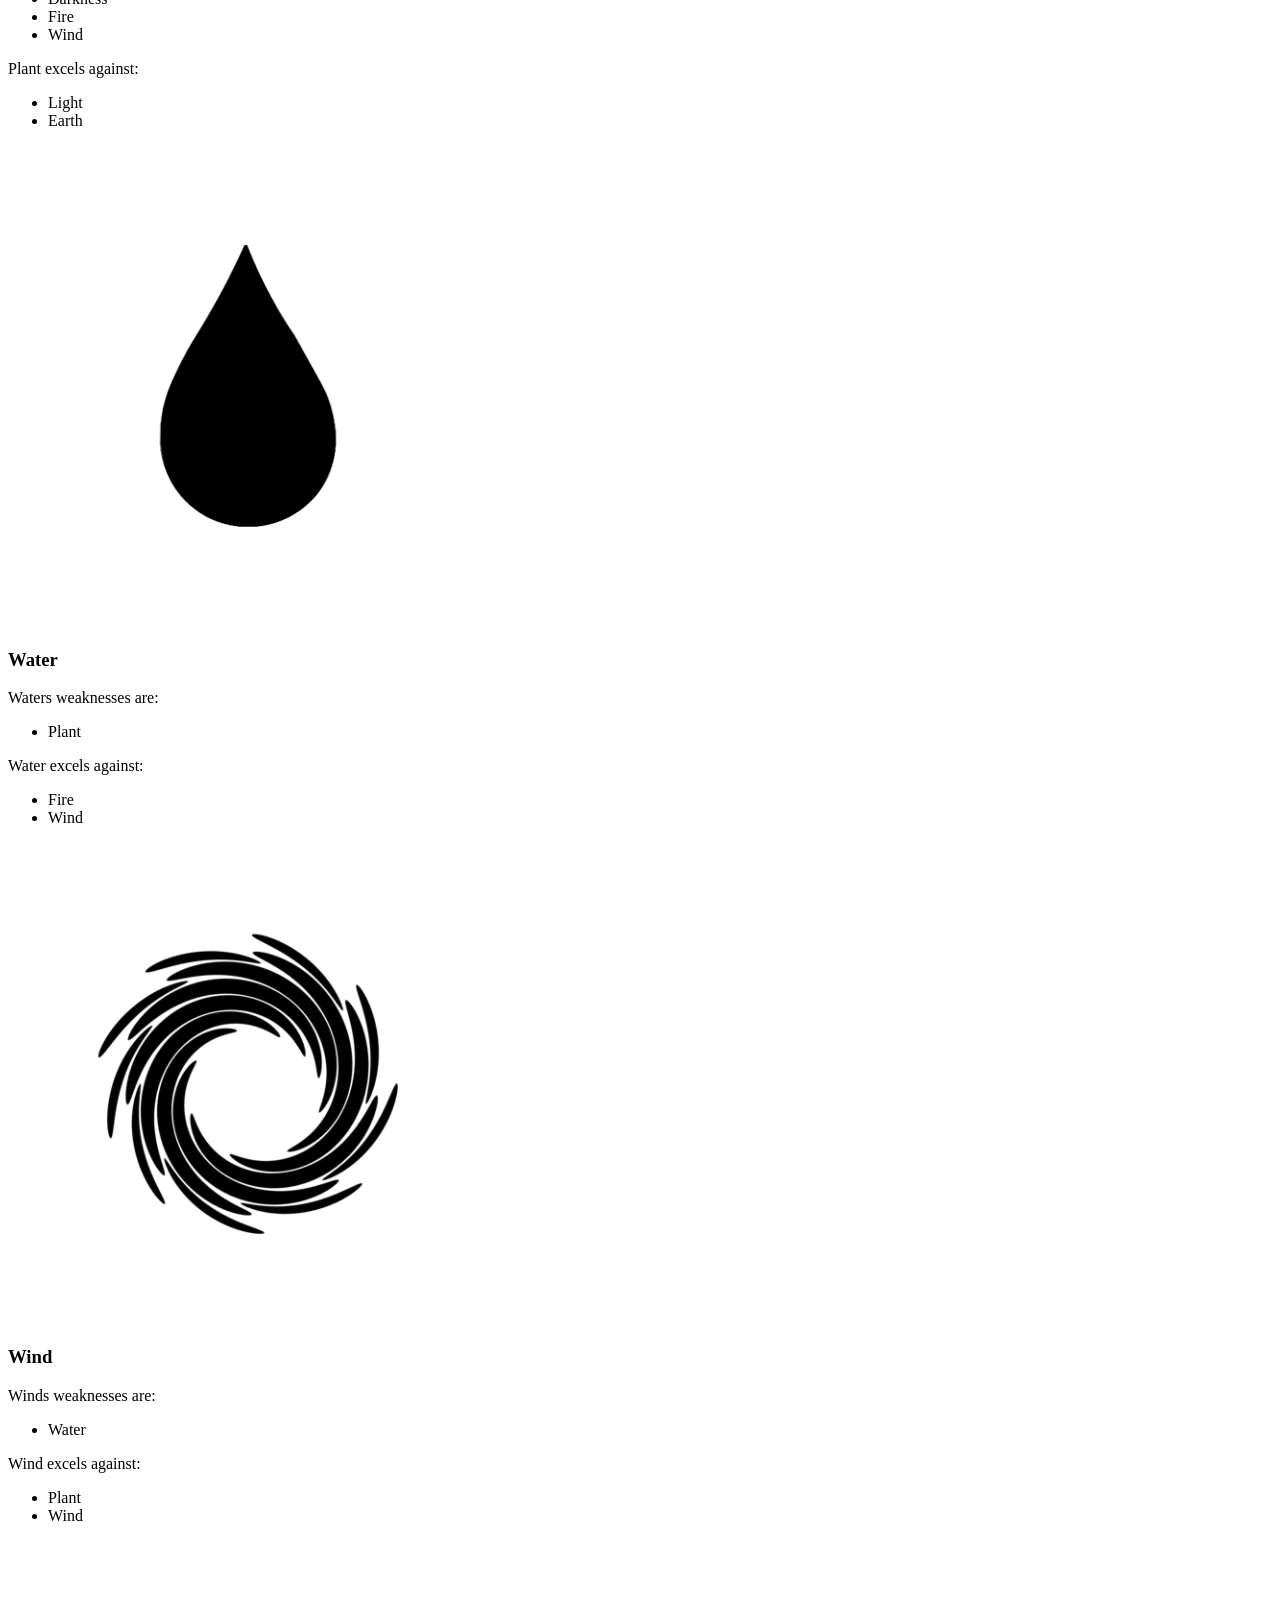
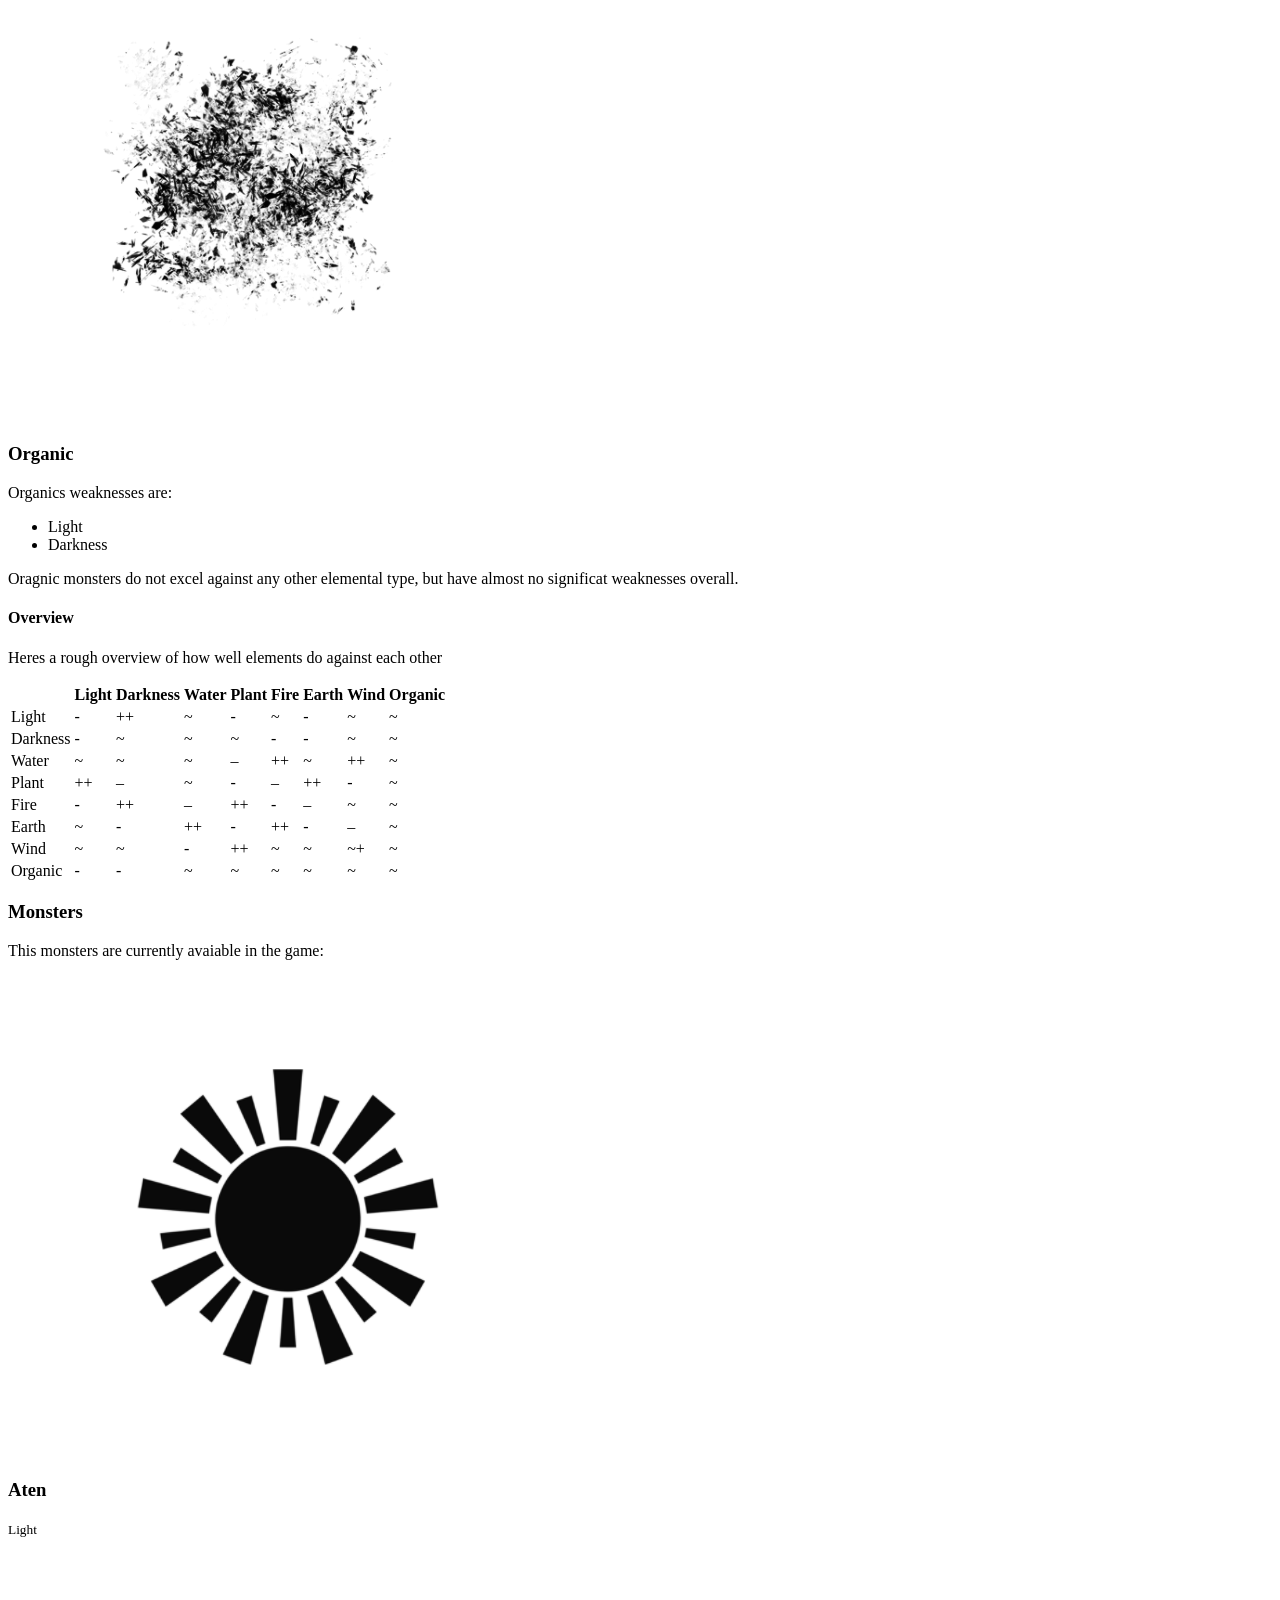
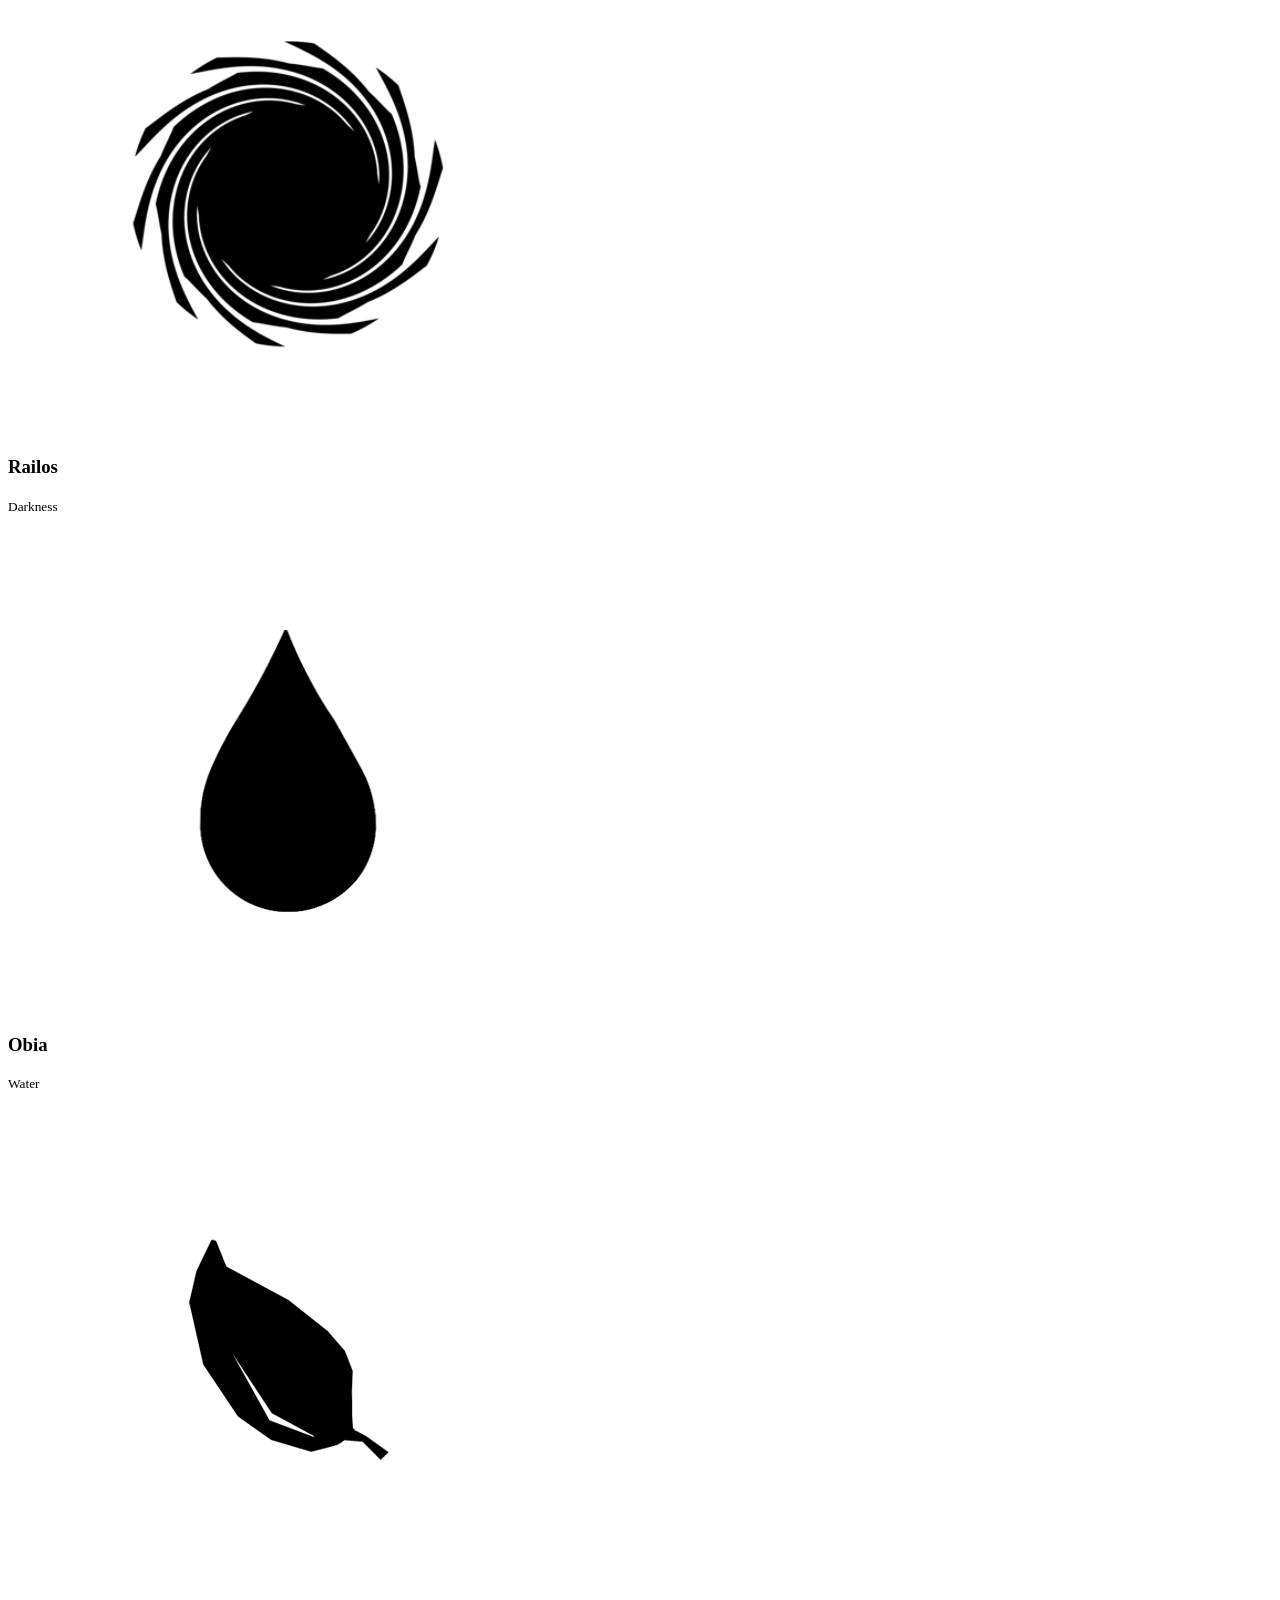
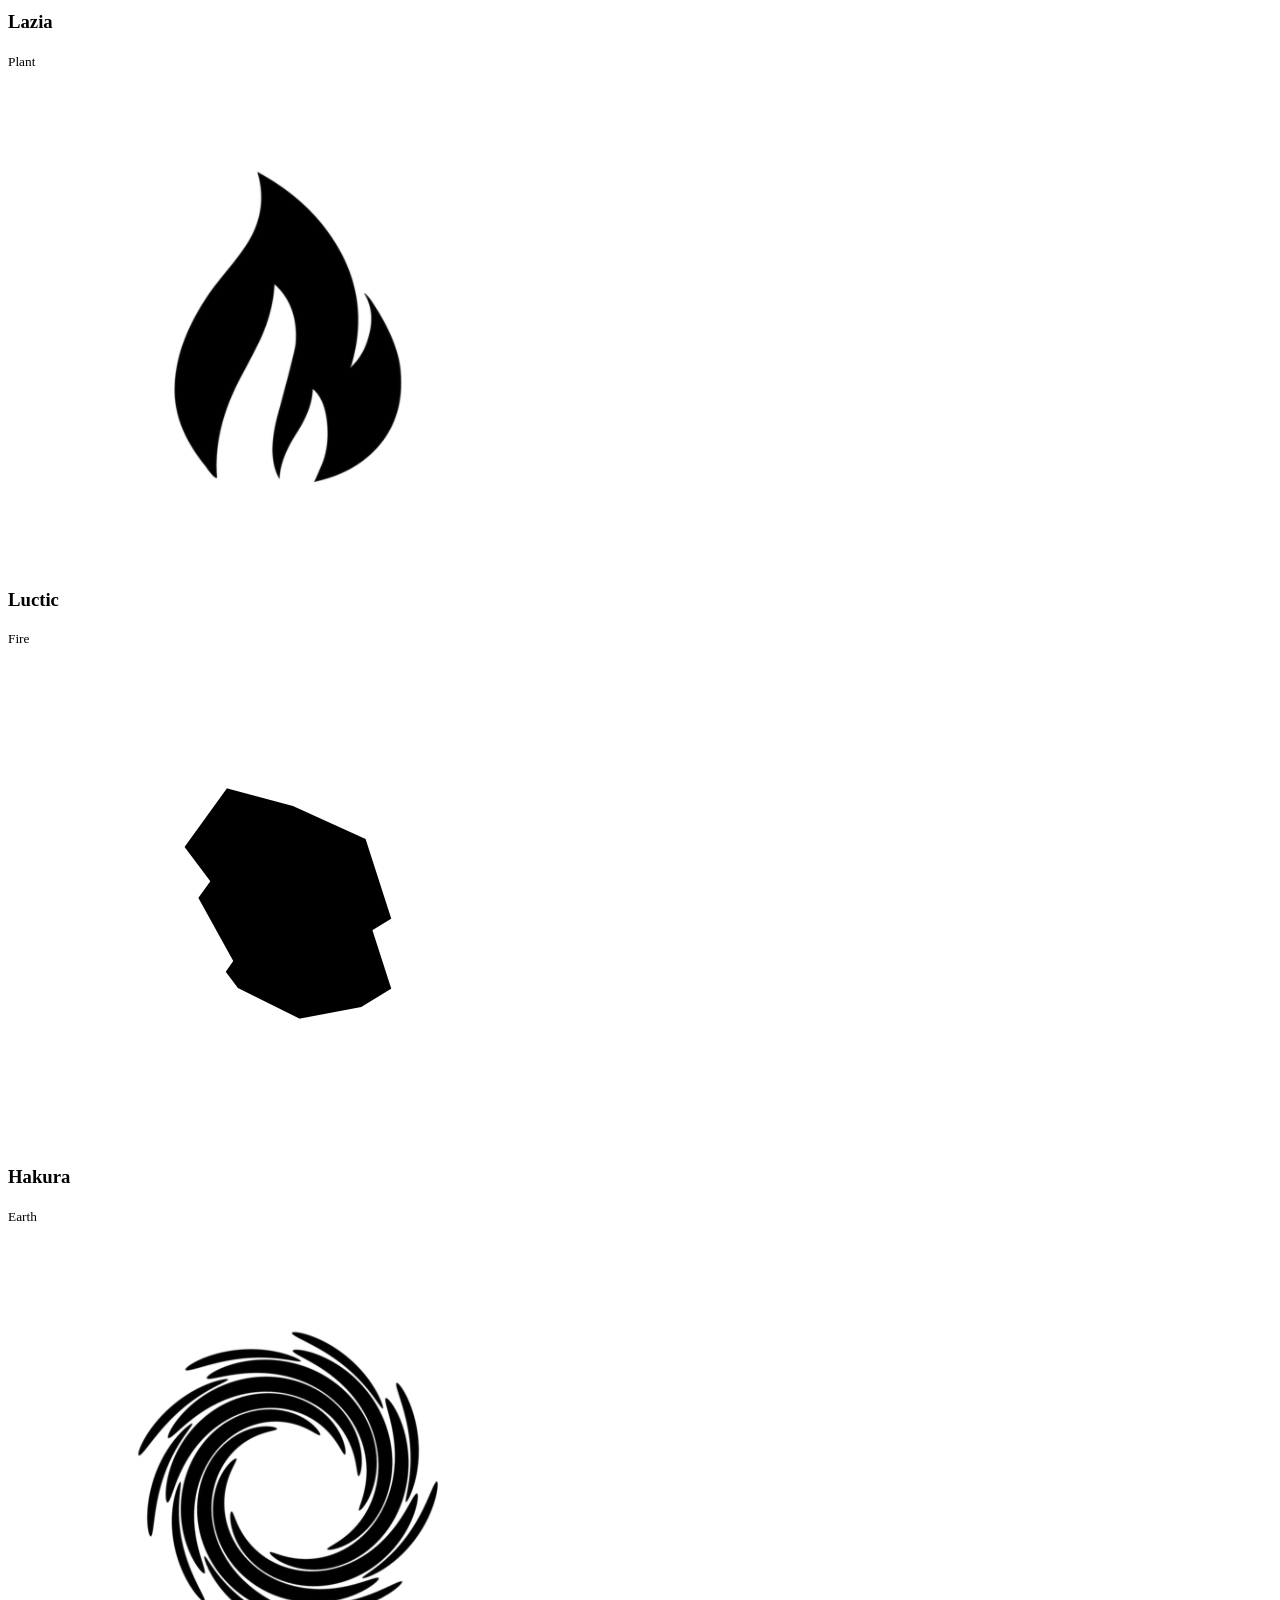
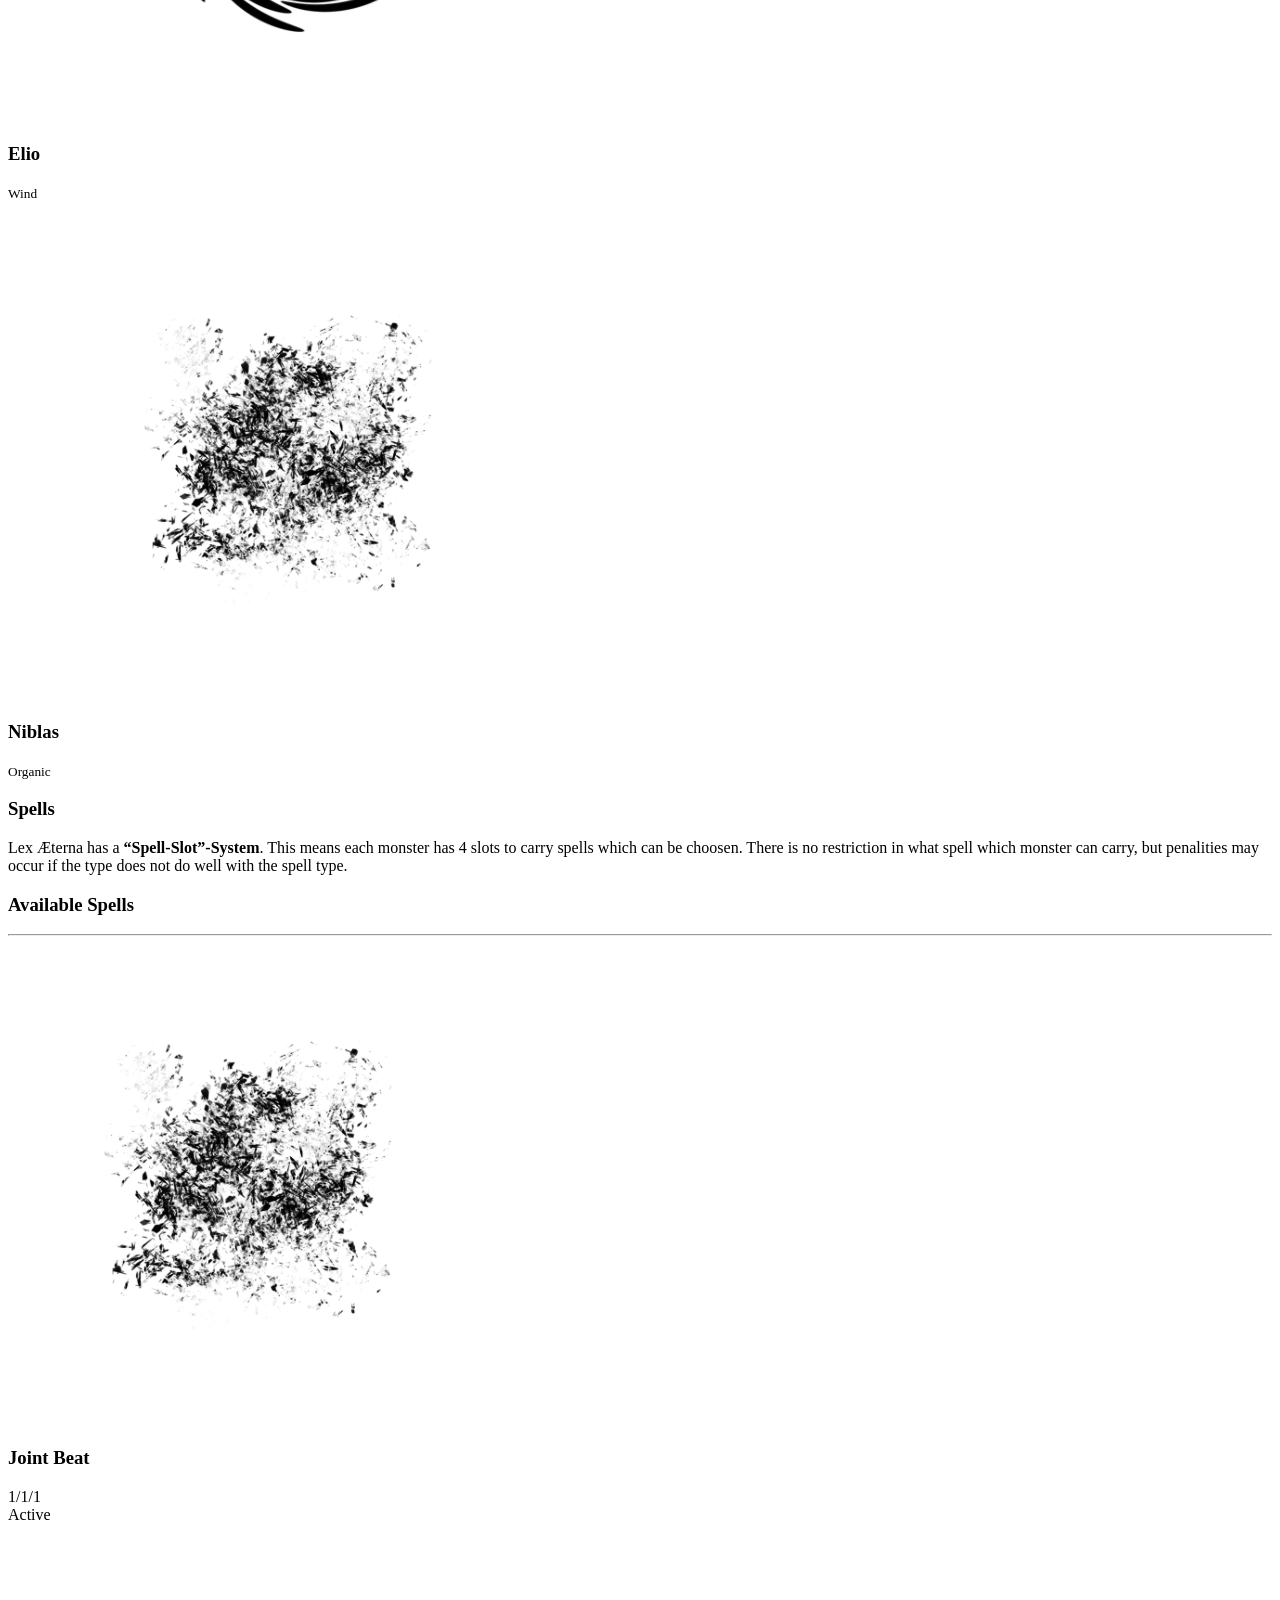
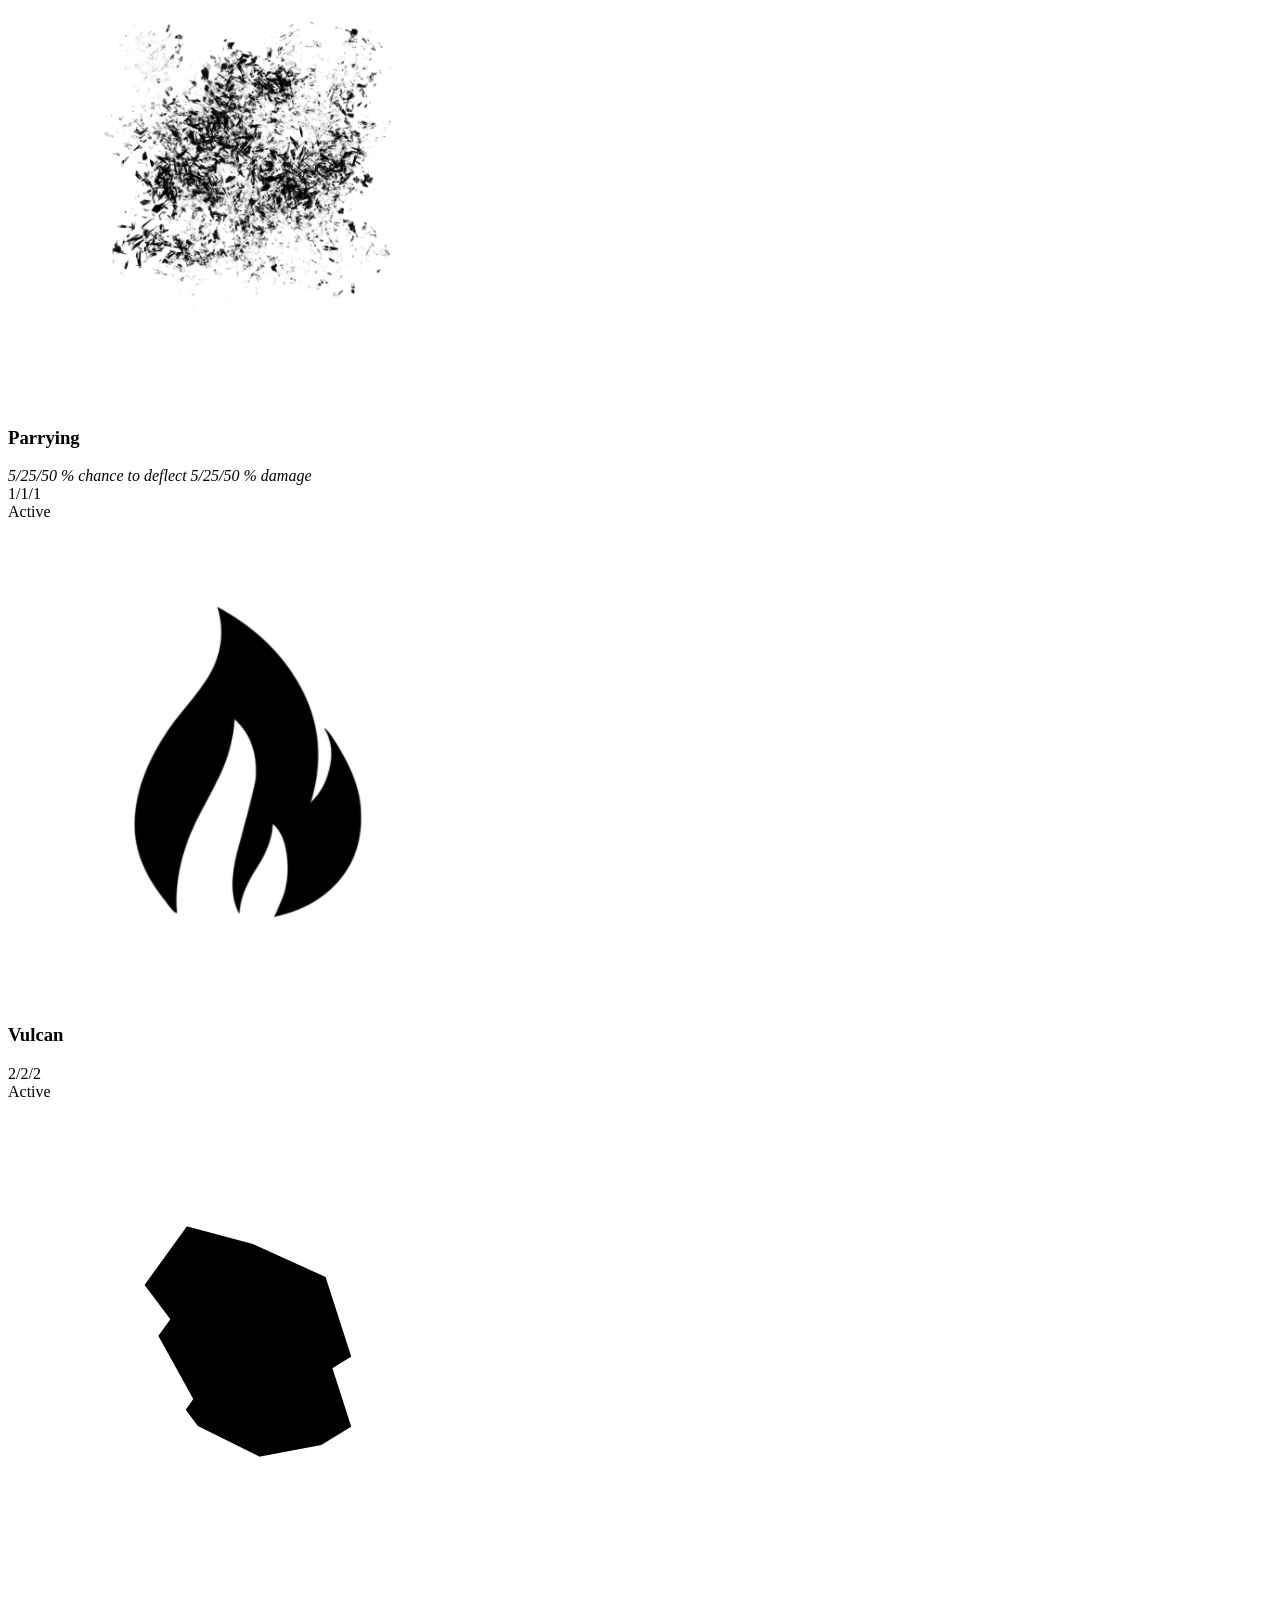
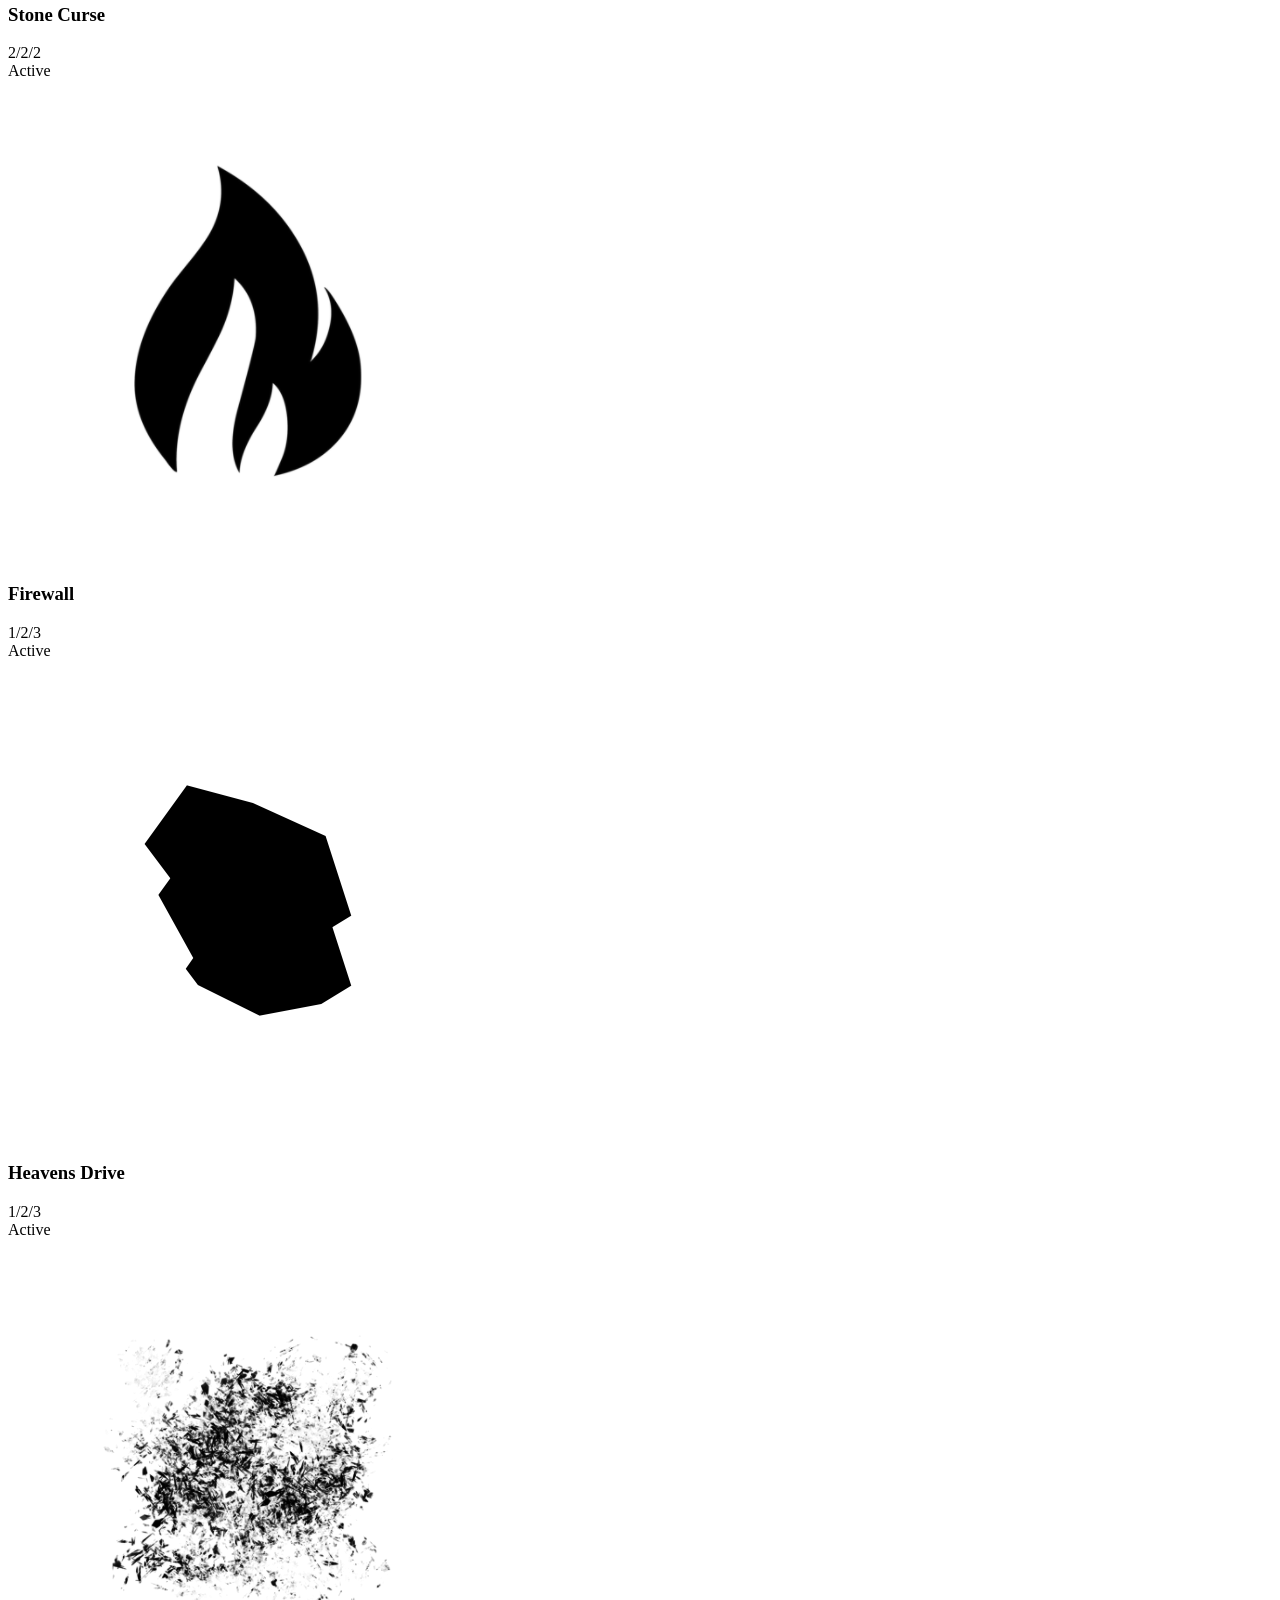
==== commit 1efc4bdc: "regen" ====
--- a/docs/index.html
+++ b/docs/index.html
@@ -24,8 +24,8 @@
 <meta property="og:title" content="" />
 <meta property="og:description" content="Play lex aeterna." />
 <meta property="og:type" content="website" />
-<meta property="og:url" content="https://www.lexaeterna.online/" />
-<meta property="og:site_name" content="Play Lex Æterna." />
+<meta property="og:url" content="https://www.lexaeterna.online/" /><meta property="og:site_name" content="Play Lex Æterna." />
+
 
 <meta name="twitter:card" content="summary"/>
 <meta name="twitter:title" content=""/>
@@ -33,7 +33,6 @@
 
 <meta itemprop="name" content="">
 <meta itemprop="description" content="Play lex aeterna.">
-
 <body>
 <header class="hero is-primary has-text-centered" id="top">
     <div class="hero-body">
@@ -117,19 +116,41 @@
 <h3 id="basic-gameplay">Basic Gameplay</h3>
 <p>The game is turn based. Each turn the opponents can attack each other with their monsters.</p>
 <p>Each monster has 3 stamina point wich can be used to cast spells. Stamina is your main ressource for casting spells and is reset each turn.</p>
-<p>One of Lex Æterna&rsquo;s key features is the <strong>trinity-cast-system</strong>, which may or may not be inspired by a great JRPG (;, spells deal more damage if they are re-casted. This bonus can stack up to 3 times and persists trough each turn as long as no other spell is casted in between.</p>
+<p>One of Lex Æterna&rsquo;s key features is the <strong>trinity-cast-system</strong>, which may or may not be inspired by a great JRPG, spells deal more damage if they are re-casted. This bonus can stack up to 3 times and persists trough each turn as long as no other spell is casted in between.</p>
 <p>The main goal of the game is to get your opponent down to zero HP. Duh.</p>
 <h3 id="how-to-play">How to play</h3>
-<p>wip - join twitch, mash buttons</p>
+<p>Basically you join the twitch channel.</p>
+<p>Once you did that you may choose a starting monster by typing <code>!start &lt;ELEMENT&gt;</code> in the chat.</p>
+<p>The following elements are available:</p>
+<ul>
+<li><code>!start light</code></li>
+<li><code>!start darkness</code></li>
+<li><code>!start water</code></li>
+<li><code>!start plant</code></li>
+<li><code>!start fire</code></li>
+<li><code>!start earth</code></li>
+<li><code>!start wind</code></li>
+<li><code>!start organic</code></li>
+</ul>
+<p>for more information regarding elements see below.</p>
+<p>Once you got your starter you can join the matchmaking queue by typing <code>!join</code> and leave it by typing <code>!leave</code>.</p>
+<p>If you monster is currently in a duel any of the following the letters in the chat will be interpreted as commands: 
+<code>Q W E R S</code></p>
+<ul>
+<li><code>Q</code> will selected Q-Spell</li>
+<li><code>W</code> will selected the W-Spell</li>
+<li><code>E</code> will selected the E-Spell</li>
+<li><code>R</code> will selected the R-Spell</li>
+<li><code>S</code> or <code>skip</code> will Skip the remaining stamina points and end your turn.</li>
+</ul>
+<p>you may type a abitary combination of those like <code>qqs</code> or <code>q</code> <code>q</code> <code>s</code> or <code>E E E</code>. Casing and spaces do not matter.</p>
+<p>I guess the easiest way to figure it out is just to try it&hellip;</p>
 <p><a href="https://www.twitch.tv/play_lexaeterna">https://www.twitch.tv/play_lexaeterna</a></p>
 <div class="twitch">
   <div class="twitch-video">
-		  <iframe frameborder="0"  height="100%" width="100%"  src="https://player.twitch.tv/?channel=play_lexaeterna&parent=eisenwinter.github.io"  allowfullscreen ></iframe>
-  </div>
-</div>
-<blockquote>
-<p>NOTE: Currently I am setting stuff up - no way to play for now sry.</p>
-</blockquote>
+		  <iframe frameborder="0"  height="100%" width="100%"  src="https://player.twitch.tv/?channel=play_lexaeterna&parent=lexaeterna.online"  allowfullscreen ></iframe>
+  </div>
+</div>
 </div>
 
         </article>
